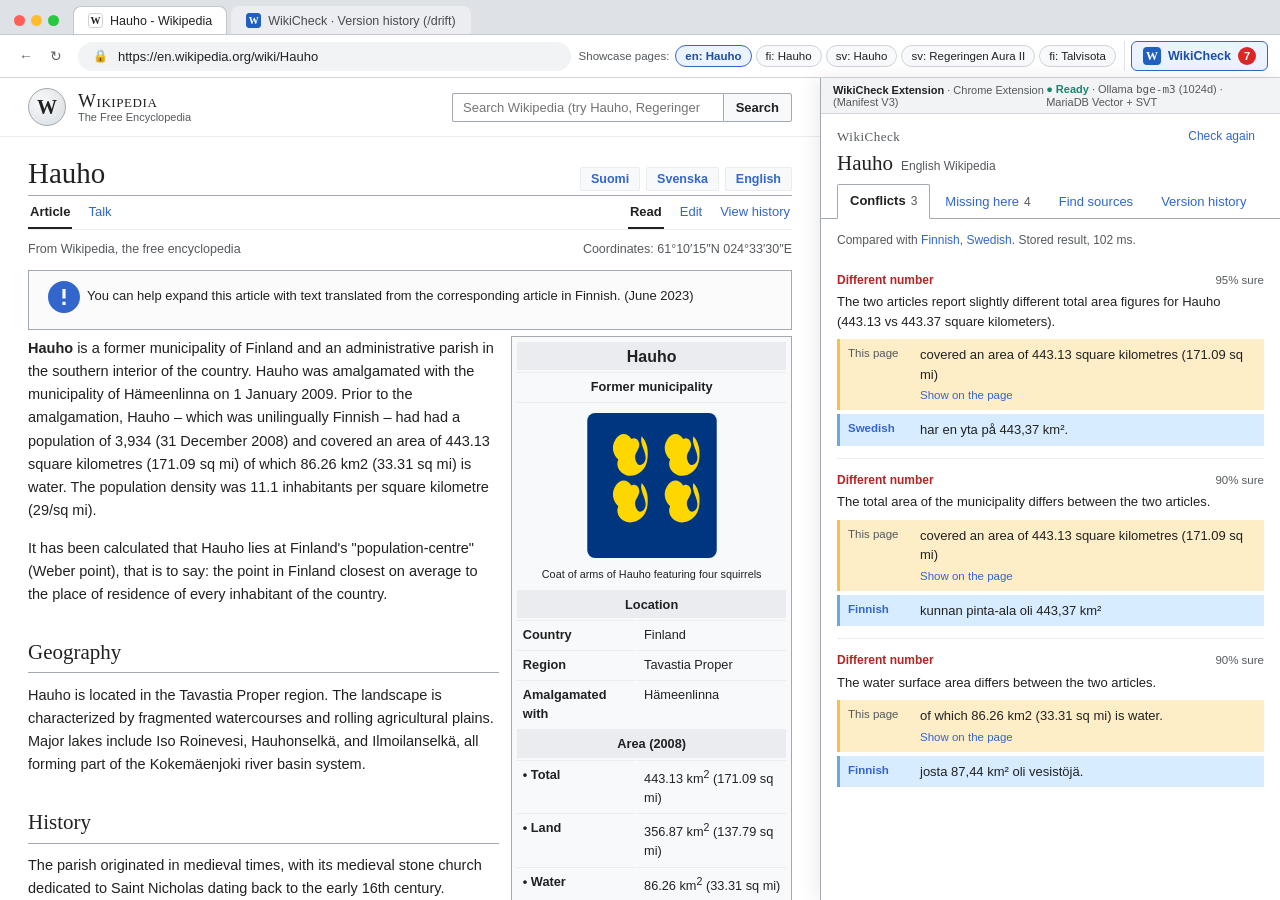
==== index.html @ b53b030d "Add interactive GitHub-hosted Wikipedia + WikiCheck extension demo for Hauho" ====
<!doctype html>
<html lang="en">
<head>
  <meta charset="utf-8">
  <meta name="viewport" content="width=device-width, initial-scale=1">
  <title>Hauho - Wikipedia (with WikiCheck Extension Demo)</title>
  <style>
    :root {
      --paper: #ffffff;
      --wash: #f8f9fa;
      --ink: #202122;
      --muted: #54595d;
      --rule: #a2a9b1;
      --soft: #eaecf0;
      --link: #3366cc;
      --this: #feeec8;
      --this-edge: #f0c14b;
      --other: #d8ecff;
      --other-edge: #6fa8dc;
      --alert: #b32424;
      --good: #14866d;
      --fact: #1f5fbf;
      --attr: #9dc3ea;
      --disp: #f4a35f;
      --deny: #d1490f;
      --serif: "Linux Libertine", "Libertinus Serif", Georgia, "Times New Roman", serif;
      --sans: -apple-system, BlinkMacSystemFont, "Segoe UI", Roboto, "Helvetica Neue", Arial, sans-serif;
    }

    * { box-sizing: border-box; }
    html, body {
      margin: 0;
      padding: 0;
      height: 100%;
      overflow: hidden;
      font-family: var(--sans);
      color: var(--ink);
      background: #dee1e6;
    }
    [hidden] { display: none !important; }

    /* ---- Simulated Chrome Browser Frame ---- */
    .browser-shell {
      display: flex;
      flex-direction: column;
      height: 100vh;
      width: 100vw;
    }

    .browser-tabs {
      display: flex;
      align-items: flex-end;
      gap: 4px;
      padding: 6px 12px 0;
      background: #dee1e6;
      border-bottom: 1px solid #c4c7cc;
      user-select: none;
      flex: none;
    }

    .window-dots {
      display: flex;
      gap: 6px;
      align-items: center;
      padding: 0 10px 8px 2px;
    }
    .window-dots span {
      width: 11px;
      height: 11px;
      border-radius: 50%;
      display: inline-block;
    }
    .dot-r { background: #ff5f57; }
    .dot-y { background: #febc2e; }
    .dot-g { background: #28c840; }

    .b-tab {
      display: inline-flex;
      align-items: center;
      gap: 7px;
      padding: 6px 14px;
      font-size: 12.5px;
      color: #474a4f;
      background: #ebedf0;
      border: 1px solid transparent;
      border-bottom: 0;
      border-radius: 8px 8px 0 0;
      cursor: pointer;
      max-width: 260px;
      white-space: nowrap;
      overflow: hidden;
      text-overflow: ellipsis;
    }
    .b-tab.active {
      background: #ffffff;
      color: #202122;
      font-weight: 500;
      border-color: #c4c7cc;
    }
    .b-tab .w-favicon {
      width: 15px;
      height: 15px;
      border-radius: 3px;
      background: #fff;
      border: 1px solid #d0d4d9;
      display: inline-flex;
      align-items: center;
      justify-content: center;
      font-family: var(--serif);
      font-weight: 700;
      font-size: 10px;
      flex: none;
    }

    .browser-bar {
      display: flex;
      align-items: center;
      gap: 8px;
      padding: 6px 12px;
      background: #ffffff;
      border-bottom: 1px solid #d0d4d9;
      flex: none;
      flex-wrap: wrap;
    }

    .nav-btns {
      display: flex;
      gap: 2px;
    }
    .nav-btn {
      width: 28px;
      height: 28px;
      border: 0;
      background: transparent;
      border-radius: 50%;
      color: #5f6368;
      display: inline-flex;
      align-items: center;
      justify-content: center;
      cursor: pointer;
      font-size: 14px;
    }
    .nav-btn:hover { background: #f1f3f4; }

    .omnibox {
      flex: 1 1 260px;
      min-width: 200px;
      display: flex;
      align-items: center;
      gap: 8px;
      background: #f1f3f4;
      border-radius: 999px;
      padding: 5px 14px;
      font-size: 13px;
      color: #202122;
      border: 1px solid transparent;
    }
    .omnibox:focus-within {
      background: #fff;
      border-color: #3366cc;
      box-shadow: 0 0 0 2px rgba(51, 102, 204, 0.15);
    }
    .lock-icon {
      color: #5f6368;
      font-size: 12px;
      flex: none;
    }
    .url-input {
      border: 0;
      background: transparent;
      width: 100%;
      font: inherit;
      color: inherit;
      outline: none;
    }

    .quick-demos {
      display: flex;
      align-items: center;
      gap: 4px;
      flex-wrap: wrap;
    }
    .quick-demos-label {
      font-size: 11.5px;
      color: #54595d;
      margin-right: 2px;
    }
    .demo-pill {
      padding: 4px 9px;
      font-size: 11.5px;
      border-radius: 999px;
      border: 1px solid #d0d4d9;
      background: #f8f9fa;
      color: #202122;
      cursor: pointer;
      transition: all 0.15s;
    }
    .demo-pill:hover {
      background: #eaecf0;
      border-color: #a2a9b1;
    }
    .demo-pill.active {
      background: #eaf3ff;
      border-color: #3366cc;
      color: #1f4da0;
      font-weight: 600;
    }

    .ext-toolbar {
      display: flex;
      align-items: center;
      gap: 6px;
      padding-left: 6px;
      border-left: 1px solid #e0e2e6;
    }
    .ext-btn {
      position: relative;
      display: inline-flex;
      align-items: center;
      gap: 7px;
      padding: 5px 11px;
      border-radius: 6px;
      border: 1px solid #c8ccd1;
      background: #f8f9fa;
      color: #202122;
      font-size: 12.5px;
      font-weight: 600;
      cursor: pointer;
      transition: all 0.15s;
    }
    .ext-btn:hover { background: #eaecf0; }
    .ext-btn.open {
      background: #eaf3ff;
      border-color: #3366cc;
      color: #1d4fa3;
    }
    .ext-icon-box {
      width: 18px;
      height: 18px;
      border-radius: 4px;
      background: #1f5fbf;
      color: #fff;
      font-family: var(--serif);
      font-size: 12px;
      font-weight: 700;
      display: inline-flex;
      align-items: center;
      justify-content: center;
    }
    .ext-badge {
      display: inline-flex;
      align-items: center;
      justify-content: center;
      min-width: 18px;
      height: 18px;
      padding: 0 5px;
      border-radius: 999px;
      font-size: 11px;
      font-weight: 700;
      color: #fff;
      background: #dc2626;
    }

    /* ---- Main Workspace: Wikipedia Left + WikiCheck Extension Right ---- */
    .workspace {
      flex: 1 1 auto;
      min-height: 0;
      display: flex;
      background: #ffffff;
      position: relative;
    }

    /* ---- Wikipedia Vector-2022 Pane ---- */
    .wiki-pane {
      flex: 1 1 auto;
      min-width: 0;
      height: 100%;
      overflow-y: auto;
      background: #ffffff;
      color: #202122;
      scroll-behavior: smooth;
    }

    .wiki-topbar {
      display: flex;
      align-items: center;
      justify-content: space-between;
      padding: 10px 28px;
      border-bottom: 1px solid #eaecf0;
      background: #ffffff;
      position: sticky;
      top: 0;
      z-index: 10;
    }
    .wiki-brand {
      display: flex;
      align-items: center;
      gap: 12px;
    }
    .wiki-globe {
      width: 38px;
      height: 38px;
      border-radius: 50%;
      background: radial-gradient(circle at 35% 35%, #f8f9fa, #d8dce0);
      border: 1px solid #a2a9b1;
      display: flex;
      align-items: center;
      justify-content: center;
      font-family: var(--serif);
      font-size: 20px;
      font-weight: 700;
      color: #202122;
    }
    .wiki-wordmark {
      font-family: var(--serif);
      font-size: 19px;
      letter-spacing: 0.03em;
      line-height: 1.1;
      font-variant: small-caps;
    }
    .wiki-tagline {
      font-size: 11px;
      color: #54595d;
      display: block;
      font-family: var(--sans);
      font-variant: normal;
      letter-spacing: 0;
    }
    .wiki-search-box {
      display: flex;
      max-width: 340px;
      width: 100%;
    }
    .wiki-search-box input {
      flex: 1;
      padding: 6px 10px;
      border: 1px solid #a2a9b1;
      border-right: 0;
      border-radius: 2px 0 0 2px;
      font-size: 13px;
    }
    .wiki-search-box button {
      padding: 6px 12px;
      border: 1px solid #a2a9b1;
      background: #f8f9fa;
      font-size: 13px;
      font-weight: 600;
      color: #202122;
      border-radius: 0 2px 2px 0;
      cursor: pointer;
    }

    .wiki-container {
      max-width: 1040px;
      margin: 0 auto;
      padding: 18px 28px 64px;
    }

    .wiki-title-row {
      display: flex;
      align-items: baseline;
      justify-content: space-between;
      border-bottom: 1px solid #a2a9b1;
      padding-bottom: 4px;
      gap: 12px;
    }
    .wiki-title-row h1 {
      margin: 0;
      font-family: var(--serif);
      font-size: 29px;
      font-weight: 400;
      line-height: 1.25;
    }
    .wiki-lang-switcher {
      display: inline-flex;
      align-items: center;
      gap: 6px;
      font-size: 13px;
    }
    .wiki-lang-btn {
      padding: 4px 10px;
      color: #3366cc;
      background: #f8f9fa;
      border: 1px solid #eaecf0;
      border-radius: 2px;
      cursor: pointer;
      font-weight: 600;
      font-size: 12.5px;
    }
    .wiki-lang-btn:hover {
      background: #eaf3ff;
      border-color: #3366cc;
    }

    .wiki-page-tabs {
      display: flex;
      justify-content: space-between;
      align-items: center;
      border-bottom: 1px solid #eaecf0;
      margin-bottom: 12px;
      font-size: 13px;
    }
    .wiki-tab-group {
      display: flex;
      gap: 14px;
    }
    .wiki-tab {
      padding: 8px 2px;
      color: #3366cc;
      background: none;
      border: 0;
      border-bottom: 2px solid transparent;
      cursor: pointer;
      font: inherit;
    }
    .wiki-tab:hover { text-decoration: underline; }
    .wiki-tab.active {
      color: #202122;
      border-bottom-color: #202122;
      font-weight: 600;
    }

    .wiki-site-sub {
      font-size: 12.5px;
      color: #54595d;
      margin-bottom: 14px;
      display: flex;
      justify-content: space-between;
      flex-wrap: wrap;
      gap: 8px;
    }

    /* Wikipedia Content Styling */
    .mw-body-content {
      font-size: 14.5px;
      line-height: 1.6;
      color: #202122;
    }
    .mw-body-content a {
      color: #3366cc;
      text-decoration: none;
    }
    .mw-body-content a:hover { text-decoration: underline; }
    .mw-body-content p {
      margin: 0.5em 0 1em;
    }
    .mw-body-content h2 {
      font-family: var(--serif);
      font-size: 21px;
      font-weight: 400;
      border-bottom: 1px solid #a2a9b1;
      padding-bottom: 3px;
      margin: 1.4em 0 0.5em;
      overflow: hidden;
    }
    .mw-body-content h3 {
      font-size: 16.5px;
      font-weight: 600;
      margin: 1.1em 0 0.4em;
    }
    .mw-editsection {
      font-family: var(--sans);
      font-size: 12px;
      font-weight: 400;
      color: #54595d;
      margin-left: 8px;
    }
    .reference {
      font-size: 11px;
      line-height: 1;
      vertical-align: super;
    }

    /* Expand banner */
    .ambox {
      margin: 0 0 16px;
      padding: 10px 14px;
      background: #f8f9fa;
      border: 1px solid #a2a9b1;
      border-left: 10px solid #3366cc;
      font-size: 13px;
      line-height: 1.45;
      display: flex;
      gap: 12px;
      align-items: flex-start;
    }
    .ambox-icon {
      font-size: 18px;
      color: #3366cc;
      font-weight: 700;
      flex: none;
      padding-top: 2px;
    }

    /* Infobox */
    .wiki-infobox {
      float: right;
      clear: right;
      width: 290px;
      margin: 0 0 16px 22px;
      background: #f8f9fa;
      border: 1px solid #a2a9b1;
      padding: 4px;
      font-size: 12.5px;
      line-height: 1.45;
    }
    @media (max-width: 1100px) {
      .wiki-infobox { float: none; width: 100%; max-width: 340px; margin: 0 0 16px 0; }
    }
    .wiki-infobox th, .wiki-infobox td {
      padding: 4px 6px;
      vertical-align: top;
      text-align: left;
      border-top: 1px solid #eaecf0;
    }
    .wiki-infobox .ib-title {
      text-align: center;
      font-size: 15px;
      font-weight: 700;
      background: #eaecf0;
      padding: 6px;
      border-top: 0;
    }
    .wiki-infobox .ib-sub {
      text-align: center;
      font-size: 12px;
      color: #54595d;
      background: #f0f2f5;
      padding: 3px 6px;
    }
    .wiki-infobox .ib-center {
      text-align: center;
      padding: 8px 6px;
    }
    .wiki-infobox .ib-section {
      background: #eaecf0;
      font-weight: 600;
      text-align: left;
    }

    /* Tables in articles (e.g., Regeringen Aura II) */
    .wikitable {
      border-collapse: collapse;
      margin: 1em 0;
      background: #f8f9fa;
      border: 1px solid #a2a9b1;
      font-size: 13.5px;
      width: 100%;
    }
    .wikitable th, .wikitable td {
      border: 1px solid #a2a9b1;
      padding: 6px 10px;
      text-align: left;
    }
    .wikitable th {
      background: #eaecf0;
      font-weight: 600;
    }

    /* Edit banner inside Wikipedia */
    .wiki-edit-banner {
      margin: 0 0 14px;
      padding: 12px 14px;
      background: #fef9e7;
      border: 1px solid #f0c14b;
      border-left: 4px solid #d97706;
      font-size: 13px;
      display: flex;
      align-items: center;
      justify-content: space-between;
      gap: 12px;
      flex-wrap: wrap;
    }
    .wiki-edit-actions {
      display: flex;
      gap: 8px;
      flex-wrap: wrap;
    }
    .wiki-btn {
      padding: 5px 11px;
      font-size: 12.5px;
      font-weight: 600;
      border-radius: 2px;
      border: 1px solid #a2a9b1;
      background: #fff;
      cursor: pointer;
    }
    .wiki-btn.primary {
      background: #3366cc;
      border-color: #3366cc;
      color: #fff;
    }
    .wiki-btn.primary:hover { background: #2a4b8d; }
    #mw-content-text[contenteditable="true"] {
      outline: 2px dashed #3366cc;
      outline-offset: 8px;
      background: #fffef9;
    }

    /* Highlight style from extension/content.js */
    .aikakone-hl {
      outline: 3px solid #dc2626 !important;
      background-color: #fef08a !important;
      border-radius: 4px;
      transition: background-color 0.3s ease;
    }

    /* ---- WikiCheck Extension Popup Sidebar (Exact styles from extension/styles.css) ---- */
    .extension-dock {
      width: 460px;
      flex: none;
      height: 100%;
      border-left: 1px solid var(--rule);
      background: var(--paper);
      display: flex;
      flex-direction: column;
      box-shadow: -4px 0 18px rgba(0, 0, 0, 0.08);
      z-index: 20;
    }
    @media (max-width: 900px) {
      .workspace { flex-direction: column; }
      .extension-dock { width: 100%; height: 52%; border-left: 0; border-top: 2px solid var(--rule); }
    }

    .ext-chrome-caption {
      display: flex;
      align-items: center;
      justify-content: space-between;
      padding: 5px 12px;
      background: #f1f3f4;
      border-bottom: 1px solid #d0d4d9;
      font-size: 11px;
      color: #54595d;
      flex: none;
    }
    .ext-chrome-caption strong { color: #202122; }

    .wikicheck-popup {
      flex: 1 1 auto;
      min-height: 0;
      display: flex;
      flex-direction: column;
      font: 13px/1.5 var(--sans);
      color: var(--ink);
      background: var(--paper);
    }
    .wikicheck-popup a { color: var(--link); text-decoration: none; }
    .wikicheck-popup a:hover { text-decoration: underline; }
    .wikicheck-popup button { font: inherit; cursor: pointer; }

    .wikicheck-popup header { padding: 10px 16px 0; border-bottom: 1px solid var(--rule); flex: none; }
    .wikicheck-popup .masthead { display: flex; align-items: center; justify-content: space-between; min-height: 22px; }
    .wikicheck-popup .wordmark { font: 400 13px/1 var(--serif); letter-spacing: .04em; color: var(--muted); }
    .wikicheck-popup .page-title {
      margin: 2px 0 8px; font: 400 21px/1.25 var(--serif); color: var(--ink);
      overflow: hidden; text-overflow: ellipsis; white-space: nowrap;
    }
    .wikicheck-popup .page-title .edition { font: 400 12px/1 var(--sans); color: var(--muted); margin-left: 8px; white-space: nowrap; }
    .wikicheck-popup .quiet-btn {
      padding: 2px 8px; font-size: 12px; color: var(--link);
      background: none; border: 1px solid transparent; border-radius: 2px;
    }
    .wikicheck-popup .quiet-btn:hover { text-decoration: underline; }

    .wikicheck-popup .modes { display: flex; gap: 2px; margin-bottom: -1px; }
    .wikicheck-popup .mode {
      padding: 6px 12px 7px; font-size: 13px; color: var(--link);
      background: none; border: 1px solid transparent; border-bottom: 0; border-radius: 2px 2px 0 0;
    }
    .wikicheck-popup .mode:not(.active):hover { text-decoration: underline; }
    .wikicheck-popup .mode.active {
      color: var(--ink); font-weight: 600; background: var(--paper); cursor: default;
      border-color: var(--rule); border-bottom: 1px solid var(--paper);
    }
    .wikicheck-popup .n { margin-left: 5px; font-size: 12px; font-weight: 400; color: var(--muted); }
    .wikicheck-popup .n:empty { display: none; }

    .wikicheck-popup .field-row { display: flex; }
    .wikicheck-popup .field-row input[type=text] {
      flex: 1; min-width: 0; padding: 6px 9px; font: inherit; color: inherit; background: var(--paper);
      border: 1px solid var(--rule); border-right: 0; border-radius: 2px 0 0 2px; outline: none;
    }
    .wikicheck-popup .field-row input[type=text]:focus,
    .wikicheck-popup textarea:focus,
    .wikicheck-popup input[type=date]:focus {
      border-color: var(--link); box-shadow: inset 0 0 0 1px var(--link);
    }
    .wikicheck-popup .field-row button, .wikicheck-popup .primary {
      padding: 6px 14px; font-weight: 600; color: #fff; background: var(--link);
      border: 1px solid var(--link); border-radius: 0 2px 2px 0;
    }
    .wikicheck-popup .primary { border-radius: 2px; }
    .wikicheck-popup .field-row button:hover, .wikicheck-popup .primary:hover { background: #2a4b8d; border-color: #2a4b8d; }
    #driftForm + #driftOut > .also:first-child, #driftForm + #driftOut > .state { margin-top: 10px; }

    .wikicheck-popup main { padding: 12px 16px 16px; overflow-y: auto; flex: 1 1 auto; min-height: 0; }

    .wikicheck-popup .state { padding: 22px 8px; color: var(--muted); text-align: center; }
    .wikicheck-popup .state strong { color: var(--ink); }
    .wikicheck-popup .state small { display: block; margin-top: 4px; }
    .wikicheck-popup .spinner {
      width: 20px; height: 20px; margin: 0 auto 10px;
      border: 2px solid var(--soft); border-top-color: var(--link);
      border-radius: 50%; animation: spin .8s linear infinite;
    }
    .wikicheck-popup .spinner.inline { display: inline-block; width: 11px; height: 11px; margin: 0 7px -1px 0; }
    @keyframes spin { to { transform: rotate(360deg); } }

    .wikicheck-popup .also { margin: 0 0 10px; font-size: 12px; color: var(--muted); }
    .wikicheck-popup .section-label { margin: 16px 0 2px; font: 400 15px/1.3 var(--serif); border-bottom: 1px solid var(--soft); padding-bottom: 2px; }

    .wikicheck-popup .item { padding: 12px 0; border-bottom: 1px solid var(--soft); }
    .wikicheck-popup .item:last-child { border-bottom: 0; }
    .wikicheck-popup .item-head { display: flex; align-items: baseline; justify-content: space-between; gap: 10px; margin-bottom: 3px; }
    .wikicheck-popup .kind { font-size: 12px; font-weight: 600; color: var(--alert); }
    .wikicheck-popup .kind.gap { color: #8a5a00; }
    .wikicheck-popup .kind.calm { color: var(--muted); }
    .wikicheck-popup .aside { font-size: 11.5px; color: var(--muted); white-space: nowrap; }
    .wikicheck-popup .expl { margin: 0 0 8px; }

    .wikicheck-popup .side {
      display: grid; grid-template-columns: 62px 1fr; gap: 0 10px; align-items: start;
      padding: 6px 8px; border-left: 3px solid; margin-top: 4px;
    }
    .wikicheck-popup .side.this { background: var(--this); border-color: var(--this-edge); }
    .wikicheck-popup .side.other { background: var(--other); border-color: var(--other-edge); }
    .wikicheck-popup .side-label { font-size: 11.5px; color: var(--muted); line-height: 1.4; }
    .wikicheck-popup .side-label a { font-weight: 600; }
    .wikicheck-popup .quote { font: 400 13px/1.5 var(--sans); overflow-wrap: anywhere; }
    .wikicheck-popup .cell + .cell::before { content: ""; display: inline-block; height: .9em; margin: 0 7px -1px; border-left: 1px solid var(--rule); }
    .wikicheck-popup .find {
      display: block; margin-top: 3px; padding: 0; font-size: 11.5px; color: var(--link);
      background: none; border: 0; text-align: left;
    }
    .wikicheck-popup .find:hover { text-decoration: underline; }

    .wikicheck-popup details { margin-top: 8px; font-size: 12px; }
    .wikicheck-popup summary { cursor: pointer; color: var(--link); }
    .wikicheck-popup summary:hover { text-decoration: underline; }
    .wikicheck-popup .para {
      margin-top: 6px; padding: 6px 10px; border-left: 3px solid var(--soft);
      font: 400 13px/1.55 var(--sans); white-space: pre-wrap; overflow-wrap: anywhere;
    }
    .wikicheck-popup .demo-links { margin-top: 12px; display: flex; flex-direction: column; gap: 6px; text-align: left; }
    .wikicheck-popup .demo-links a { padding: 7px 10px; border: 1px solid var(--soft); background: var(--wash); border-radius: 2px; }
    .wikicheck-popup .demo-links a:hover { background: var(--soft); }

    .wikicheck-popup .ask-form textarea {
      display: block; width: 100%; padding: 7px 9px; font: inherit; color: inherit; resize: vertical;
      border: 1px solid var(--rule); border-radius: 2px; outline: none;
    }
    .wikicheck-popup .ask-row { display: flex; justify-content: space-between; align-items: center; margin-top: 8px; font-size: 12px; color: var(--muted); }
    .wikicheck-popup .ask-row input[type=date] { margin-left: 6px; padding: 3px 5px; font: inherit; color: var(--ink); border: 1px solid var(--rule); border-radius: 2px; outline: none; }
    .wikicheck-popup .answer { margin: 14px 0 4px; font: 400 14.5px/1.6 var(--sans); }
    .wikicheck-popup .cite { font: 400 11px/0 var(--sans); vertical-align: super; }
    .wikicheck-popup .source-n { color: var(--muted); margin-right: 4px; }

    .wikicheck-popup .summary { margin: 12px 0 2px; font: 400 14px/1.6 var(--sans); }
    .wikicheck-popup .run-status { margin: 12px 0 4px; color: var(--muted); }
    .wikicheck-popup .run-status strong { color: var(--ink); }
    .wikicheck-popup .timeline, .drift-full-view .timeline { margin: 6px 0 0; padding: 0; list-style: none; border-left: 2px solid var(--soft); }
    .wikicheck-popup .timeline li, .drift-full-view .timeline li { position: relative; padding: 9px 0 9px 14px; }
    .wikicheck-popup .timeline li::before, .drift-full-view .timeline li::before {
      content: ""; position: absolute; left: -6px; top: 15px; width: 8px; height: 8px;
      border-radius: 50%; background: var(--paper); border: 2px solid var(--rule);
    }
    .wikicheck-popup .when, .drift-full-view .when { font-size: 11.5px; color: var(--muted); }
    .wikicheck-popup .claim, .drift-full-view .claim { font-weight: 600; }
    .wikicheck-popup .move, .drift-full-view .move { display: block; }
    .stance { padding: 0 4px; border-radius: 2px; white-space: nowrap; }
    .st-fact { background: #1f5fbf; color: #fff; }
    .st-attr { background: #9dc3ea; color: #202122; }
    .st-none { background: transparent; color: #54595d; box-shadow: inset 0 0 0 1px #a2a9b1; }
    .st-disp { background: #f4a35f; color: #202122; }
    .st-deny { background: #d1490f; color: #fff; }
    .wikicheck-popup .edit-note, .drift-full-view .edit-note { display: block; margin-top: 2px; font-size: 12px; color: var(--muted); }

    /* ---- Full /drift Timeline View (Tab 2) ---- */
    .drift-full-view {
      flex: 1 1 auto;
      min-width: 0;
      height: 100%;
      overflow-y: auto;
      background: #fff;
      padding: 20px 32px 60px;
    }
    .drift-wrap { max-width: 1180px; margin: 0 auto; }
    .drift-full-view h1 { font: 400 28px/1.2 var(--serif); margin: 4px 0 6px; }
    .drift-full-view h2 { font: 400 18px/1.3 var(--serif); border-bottom: 1px solid var(--soft); padding-bottom: 3px; margin: 22px 0 8px; }
    .drift-grid { display: grid; grid-template-columns: minmax(0, 1fr) 340px; gap: 28px; align-items: start; margin-top: 14px; }
    @media (max-width: 960px) { .drift-grid { grid-template-columns: 1fr; } }
    .drift-panel { position: sticky; top: 16px; padding-left: 18px; border-left: 1px solid var(--soft); font-size: 13.5px; }
    .drift-panel .quote { margin: 6px 0; padding: 6px 10px; border-left: 3px solid var(--soft); }
    .drift-panel .quote.del { background: var(--this); border-color: var(--this-edge); }
    .drift-panel .quote.add { background: var(--other); border-color: var(--other-edge); }
    .drift-legend { display: flex; gap: 6px 16px; flex-wrap: wrap; font-size: 12.5px; color: var(--muted); margin: 8px 0 0; }
    .drift-legend i { display: inline-block; width: 18px; height: 10px; margin-right: 5px; vertical-align: -1px; border: 1px solid var(--rule); }
  </style>
</head>
<body>
  <div class="browser-shell">
    <!-- Simulated Browser Tabs -->
    <div class="browser-tabs">
      <div class="window-dots" aria-hidden="true">
        <span class="dot-r"></span><span class="dot-y"></span><span class="dot-g"></span>
      </div>
      <button class="b-tab active" id="tabWiki" type="button">
        <span class="w-favicon">W</span>
        <span id="browserTabTitle">Hauho - Wikipedia</span>
      </button>
      <button class="b-tab" id="tabDriftFull" type="button">
        <span class="w-favicon" style="background:#1f5fbf;color:#fff;border-color:#1f5fbf;">W</span>
        <span>WikiCheck · Version history (/drift)</span>
      </button>
    </div>

    <!-- Simulated Browser Omnibox & Extension Toolbar -->
    <div class="browser-bar">
      <div class="nav-btns">
        <button class="nav-btn" id="btnBack" title="Back" type="button">&#8592;</button>
        <button class="nav-btn" id="btnReload" title="Reload page" type="button">&#8635;</button>
      </div>
      <form class="omnibox" id="urlForm">
        <span class="lock-icon" title="HTTPS">&#128274;</span>
        <input class="url-input" id="urlInput" type="text" value="https://en.wikipedia.org/wiki/Hauho" aria-label="Address bar">
      </form>
      <div class="quick-demos" id="quickDemos">
        <span class="quick-demos-label">Showcase pages:</span>
        <button type="button" class="demo-pill active" data-key="en:Hauho">en: Hauho</button>
        <button type="button" class="demo-pill" data-key="fi:Hauho">fi: Hauho</button>
        <button type="button" class="demo-pill" data-key="sv:Hauho">sv: Hauho</button>
        <button type="button" class="demo-pill" data-key="sv:Regeringen_Aura_II">sv: Regeringen Aura II</button>
        <button type="button" class="demo-pill" data-key="fi:Talvisota">fi: Talvisota</button>
      </div>
      <div class="ext-toolbar">
        <button type="button" class="ext-btn open" id="extToggleBtn" title="Toggle WikiCheck Chrome Extension Popup">
          <span class="ext-icon-box">W</span>
          <span>WikiCheck</span>
          <span class="ext-badge" id="extBadge">7</span>
        </button>
      </div>
    </div>

    <!-- Main Workspace: Wikipedia Page + WikiCheck Extension Popup -->
    <div class="workspace">
      <!-- Left: Wikipedia Page -->
      <div class="wiki-pane" id="wikiPane">
        <div class="wiki-topbar">
          <div class="wiki-brand">
            <div class="wiki-globe">W</div>
            <div>
              <span class="wiki-wordmark">Wikipedia</span>
              <span class="wiki-tagline" id="wikiTagline">The Free Encyclopedia</span>
            </div>
          </div>
          <form class="wiki-search-box" id="wikiSearchForm">
            <input type="search" id="wikiSearchInput" placeholder="Search Wikipedia (try Hauho, Regeringen Aura II, Talvisota)">
            <button type="submit">Search</button>
          </form>
        </div>

        <div class="wiki-container">
          <div class="wiki-title-row">
            <h1 id="firstHeading">Hauho</h1>
            <div class="wiki-lang-switcher" id="wikiLangSwitcher"></div>
          </div>

          <div class="wiki-page-tabs">
            <div class="wiki-tab-group">
              <button type="button" class="wiki-tab active">Article</button>
              <button type="button" class="wiki-tab" id="wikiTalkTab">Talk</button>
            </div>
            <div class="wiki-tab-group">
              <button type="button" class="wiki-tab active" id="wikiReadTab">Read</button>
              <button type="button" class="wiki-tab" id="wikiEditTab">Edit</button>
              <button type="button" class="wiki-tab" id="wikiHistoryTab">View history</button>
            </div>
          </div>

          <div class="wiki-site-sub">
            <span id="siteSub">From Wikipedia, the free encyclopedia</span>
            <span>Coordinates: 61°10′15″N 024°33′30″E</span>
          </div>

          <div class="wiki-edit-banner" id="wikiEditBanner" hidden>
            <div>
              <strong>Editing <span id="editArticleName">Hauho</span>:</strong>
              Edit the text directly below or apply the cross-language fix, then click <strong>Check again</strong> in WikiCheck to verify the fix!
            </div>
            <div class="wiki-edit-actions">
              <button type="button" class="wiki-btn primary" id="applyQuickFixBtn">Apply Finnish/Swedish area fix (443.37 km² &amp; 87.44 km²)</button>
              <button type="button" class="wiki-btn" id="resetArticleBtn">Reset original article</button>
              <button type="button" class="wiki-btn" id="doneEditBtn">Done editing</button>
            </div>
          </div>

          <div id="mw-content-text" class="mw-body-content"></div>
        </div>
      </div>

      <!-- Full-page /drift timeline view (when second browser tab is selected) -->
      <div class="drift-full-view" id="driftFullPane" hidden>
        <div class="drift-wrap">
          <div style="display:flex;justify-content:space-between;align-items:baseline;border-bottom:1px solid var(--rule);padding-bottom:10px;">
            <div>
              <div style="font:400 13px/1 var(--serif);letter-spacing:.04em;color:var(--muted);">WikiCheck</div>
              <h1 id="driftFullTitle">Version history · Hauho</h1>
              <p style="margin:0;color:var(--muted);font-size:13.5px;">How Wikipedia's position on key claims changed over the years, down to the exact edit (MariaDB System-Versioned Tables + Gemini Decisions API).</p>
            </div>
            <div style="display:flex;gap:8px;">
              <button type="button" class="wiki-btn" id="driftSwitchHauho">Trace: Hauho (14 changes)</button>
              <button type="button" class="wiki-btn" id="driftSwitchTalvisota">Trace: Talvisota / Finnish History (Recorded run)</button>
              <button type="button" class="wiki-btn primary" id="driftBackToWiki">Back to Wikipedia article</button>
            </div>
          </div>
          <div class="drift-grid">
            <section>
              <div id="driftFullSummary" style="margin:12px 0;font-size:15px;line-height:1.6;max-width:72ch;"></div>
              <h2>Position over time (Stance strips)</h2>
              <div id="driftFullStrips" style="overflow-x:auto;border-top:1px solid var(--soft);"></div>
              <div class="drift-legend">
                <span><i style="background:var(--fact)"></i>Stated as fact</span>
                <span><i style="background:var(--attr)"></i>Attributed or hedged</span>
                <span><i style="background:transparent"></i>Not addressed</span>
                <span><i style="background:var(--disp)"></i>Presented as disputed</span>
                <span><i style="background:var(--deny)"></i>Denied</span>
                <span>Click any dot or change below to inspect the exact Wikipedia diff.</span>
              </div>
              <h2>Changes of position</h2>
              <ol class="timeline" id="driftFullHeadlines"></ol>
            </section>
            <aside class="drift-panel">
              <h2 style="margin-top:0;">Evidence &amp; Diff</h2>
              <div id="driftFullProof">
                <p style="color:var(--muted);">Click a change or dot on the chart to inspect the exact edit, editor, timestamp, and removed/added passages.</p>
              </div>
            </aside>
          </div>
        </div>
      </div>

      <!-- Right: WikiCheck Chrome Extension Popup (exact extension/popup.html UI) -->
      <aside class="extension-dock" id="extensionDock">
        <div class="ext-chrome-caption">
          <span><strong>WikiCheck Extension</strong> · Chrome Extension (Manifest V3)</span>
          <span id="backendStatusBadge" title="Connects to local Ollama (127.0.0.1:11434) &amp; WikiCheck API (127.0.0.1:8020) when running, with embedded bge-m3 vectors + MariaDB cache for GitHub Pages">Ollama <code>bge-m3</code> · MariaDB Vector + SVT</span>
        </div>
        <div class="wikicheck-popup">
          <header>
            <div class="masthead">
              <span class="wordmark">WikiCheck</span>
              <button id="refreshBtn" class="quiet-btn" title="Compare this article with its other language editions again, ignoring the stored result">Check again</button>
            </div>
            <h1 id="pageTitle" class="page-title">Hauho<span class="edition">English Wikipedia</span></h1>
            <nav class="modes" id="modes" aria-label="Tools">
              <button class="mode active" data-mode="conflicts" title="Statements that contradict the other language editions">Conflicts<span class="n" id="nConflicts">3</span></button>
              <button class="mode" data-mode="gaps" title="Important content the other language editions have and this page lacks">Missing here<span class="n" id="nGaps">4</span></button>
              <button class="mode" data-mode="ask" title="Ask a question and get cited Wikipedia sources, neutrality checks, and conflicting passages">Find sources</button>
              <button class="mode" data-mode="drift" title="Track how an article's claims changed across versions and edits">Version history</button>
            </nav>
          </header>

          <main>
            <div id="content">
              <div class="state">Loading…</div>
            </div>
          </main>
        </div>
      </aside>
    </div>
  </div>
  <script>
// Wikipedia articles mock dictionary for offline verification and extension demo
window.WIKI_ARTICLES = {
  "en:Hauho": {
    "lang": "en",
    "title": "Hauho",
    "slug": "Hauho",
    "url": "https://en.wikipedia.org/wiki/Hauho",
    "editionLabel": "From Wikipedia, the free encyclopedia",
    "langCount": "19 languages",
    "siblings": [
      {
        "lang": "fi",
        "label": "Suomi",
        "key": "fi:Hauho",
        "url": "https://fi.wikipedia.org/wiki/Hauho"
      },
      {
        "lang": "sv",
        "label": "Svenska",
        "key": "sv:Hauho",
        "url": "https://sv.wikipedia.org/wiki/Hauho"
      },
      {
        "lang": "en",
        "label": "English",
        "key": "en:Hauho",
        "url": "https://en.wikipedia.org/wiki/Hauho"
      }
    ],
    "html": "<div id=\"mw-content-text\" class=\"mw-body-content\">\n  <div class=\"mw-parser-output\">\n    <div role=\"note\" class=\"ambox ambox-notice metadata\" style=\"border-left: 10px solid #36c; background-color: #fbfbfb; padding: 0.5em 1em; margin: 0.5em 0; border: 1px solid #a2a9b1;\">\n      <table style=\"width: 100%; background: transparent;\">\n        <tbody>\n          <tr>\n            <td style=\"width: 40px; text-align: center; vertical-align: middle;\">\n              <svg xmlns=\"http://www.w3.org/2000/svg\" width=\"32\" height=\"32\" viewBox=\"0 0 20 20\"><path fill=\"#36c\" d=\"M10 0C4.48 0 0 4.48 0 10s4.48 10 10 10 10-4.48 10-10S15.52 0 10 0zm1 15H9v-2h2v2zm0-4H9V5h2v6z\"/></svg>\n            </td>\n            <td>\n              <p>You can help expand this article with text translated from the corresponding article in Finnish. (June 2023)</p>\n            </td>\n          </tr>\n        </tbody>\n      </table>\n    </div>\n\n    <table class=\"infobox wiki-infobox ib-settlement\" style=\"float: right; margin: 0 0 1em 1em; border: 1px solid #a2a9b1; padding: 0.2em; background-color: #f8f9fa; font-size: 88%; width: 22em; line-height: 1.5em;\">\n      <tbody>\n        <tr>\n          <th colspan=\"2\" class=\"infobox-above\" style=\"text-align: center; font-size: 125%; font-weight: bold; background-color: #eaecf0;\">Hauho</th>\n        </tr>\n        <tr>\n          <td colspan=\"2\" class=\"infobox-subheader\" style=\"text-align: center; font-weight: bold;\">Former municipality</td>\n        </tr>\n        <tr>\n          <td colspan=\"2\" class=\"infobox-image\" style=\"text-align: center;\">\n            <svg xmlns=\"http://www.w3.org/2000/svg\" viewBox=\"0 0 500 560\" width=\"130\" height=\"145\" style=\"margin: 0.5em auto; display: block;\">\n              <rect width=\"500\" height=\"560\" rx=\"30\" fill=\"#003580\"/>\n              <!-- Coat of Arms with 4 squirrels -->\n              <g fill=\"#ffd700\">\n                <!-- Squirrel 1 (top-left) -->\n                <path d=\"M 120 180 C 100 160 90 130 110 100 C 130 70 160 80 170 100 C 190 90 205 110 200 130 C 195 150 175 160 190 190 C 200 210 220 200 225 180 C 230 150 200 120 210 90 C 230 110 240 150 230 190 C 220 230 180 250 150 240 C 120 230 110 200 120 180 Z\"/>\n                <!-- Squirrel 2 (top-right) -->\n                <path d=\"M 320 180 C 300 160 290 130 310 100 C 330 70 360 80 370 100 C 390 90 405 110 400 130 C 395 150 375 160 390 190 C 400 210 420 200 425 180 C 430 150 400 120 410 90 C 430 110 440 150 430 190 C 420 230 380 250 350 240 C 320 230 310 200 320 180 Z\"/>\n                <!-- Squirrel 3 (bottom-left) -->\n                <path d=\"M 120 360 C 100 340 90 310 110 280 C 130 250 160 260 170 280 C 190 270 205 290 200 310 C 195 330 175 340 190 370 C 200 390 220 380 225 360 C 230 330 200 300 210 270 C 230 290 240 330 230 370 C 220 410 180 430 150 420 C 120 410 110 380 120 360 Z\"/>\n                <!-- Squirrel 4 (bottom-right) -->\n                <path d=\"M 320 360 C 300 340 290 310 310 280 C 330 250 360 260 370 280 C 390 270 405 290 400 310 C 395 330 375 340 390 370 C 400 390 420 380 425 360 C 430 330 400 300 410 270 C 430 290 440 330 430 370 C 420 410 380 430 350 420 C 320 410 310 380 320 360 Z\"/>\n              </g>\n            </svg>\n            <div style=\"font-size: 85%;\">Coat of arms of Hauho featuring four squirrels</div>\n          </td>\n        </tr>\n        <tr>\n          <th colspan=\"2\" class=\"infobox-header\" style=\"text-align: center; background-color: #eaecf0;\">Location</th>\n        </tr>\n        <tr>\n          <th scope=\"row\">Country</th>\n          <td>Finland</td>\n        </tr>\n        <tr>\n          <th scope=\"row\">Region</th>\n          <td>Tavastia Proper</td>\n        </tr>\n        <tr>\n          <th scope=\"row\">Amalgamated with</th>\n          <td>Hämeenlinna</td>\n        </tr>\n        <tr>\n          <th colspan=\"2\" class=\"infobox-header\" style=\"text-align: center; background-color: #eaecf0;\">Area (2008)</th>\n        </tr>\n        <tr>\n          <th scope=\"row\">• Total</th>\n          <td>443.13 km<sup>2</sup> (171.09 sq mi)</td>\n        </tr>\n        <tr>\n          <th scope=\"row\">• Land</th>\n          <td>356.87 km<sup>2</sup> (137.79 sq mi)</td>\n        </tr>\n        <tr>\n          <th scope=\"row\">• Water</th>\n          <td>86.26 km<sup>2</sup> (33.31 sq mi)</td>\n        </tr>\n        <tr>\n          <th colspan=\"2\" class=\"infobox-header\" style=\"text-align: center; background-color: #eaecf0;\">Population (31 December 2008)</th>\n        </tr>\n        <tr>\n          <th scope=\"row\">• Total</th>\n          <td>3,934</td>\n        </tr>\n        <tr>\n          <th scope=\"row\">• Density</th>\n          <td>11.1/km<sup>2</sup> (29/sq mi)</td>\n        </tr>\n      </tbody>\n    </table>\n\n    <p><b>Hauho</b> is a former municipality of Finland and an administrative parish in the southern interior of the country. Hauho was amalgamated with the municipality of Hämeenlinna on 1 January 2009. Prior to the amalgamation, Hauho – which was unilingually Finnish – had had a population of 3,934 (31 December 2008) and covered an area of 443.13 square kilometres (171.09 sq mi) of which 86.26 km2 (33.31 sq mi) is water. The population density was 11.1 inhabitants per square kilometre (29/sq mi).</p>\n\n    <p>It has been calculated that Hauho lies at Finland's \"population-centre\" (Weber point), that is to say: the point in Finland closest on average to the place of residence of every inhabitant of the country.</p>\n\n    <h2><span class=\"mw-headline\" id=\"Geography\">Geography</span></h2>\n    <p>Hauho is located in the Tavastia Proper region. The landscape is characterized by fragmented watercourses and rolling agricultural plains. Major lakes include Iso Roinevesi, Hauhonselkä, and Ilmoilanselkä, all forming part of the Kokemäenjoki river basin system.</p>\n\n    <h2><span class=\"mw-headline\" id=\"History\">History</span></h2>\n    <p>The parish originated in medieval times, with its medieval stone church dedicated to Saint Nicholas dating back to the early 16th century. Historically, Hauho was an important regional centre in Tavastia, notable for manor houses and trade routes along its connected waterways. In 2009, it was consolidated into Hämeenlinna together with Kalvola, Lammi, Tuulos and Renko.</p>\n\n    <h2><span class=\"mw-headline\" id=\"Villages\">Villages</span></h2>\n    <p>Historic villages of Hauho include:</p>\n    <ul>\n      <li>Alvettula</li>\n      <li>Eteläinen</li>\n      <li>Hauhon kirkonkylä</li>\n      <li>Ilmoila</li>\n      <li>Kokkila</li>\n      <li>Mustila</li>\n      <li>Porras</li>\n    </ul>\n\n    <h2><span class=\"mw-headline\" id=\"Notable_people\">Notable people</span></h2>\n    <ul>\n      <li>Johan Hampus Furuhjelm (1821–1892), vice-admiral and governor of Russian America, associated with Hovinkartano manor</li>\n      <li>Martti Skytte (c. 1480–1550), Bishop of Turku, born in Hauho</li>\n      <li>Axel Fredrik Charpentier (1865–1949), Chancellor of Justice, of Hahkiala manor</li>\n    </ul>\n\n    <h2><span class=\"mw-headline\" id=\"References\">References</span></h2>\n    <div class=\"reflist\" style=\"font-size: 90%;\">\n      <ol class=\"references\">\n        <li id=\"cite_note-area-1\"><span class=\"mw-cite-backlink\"><b>^</b></span> <span class=\"reference-text\">Maanmittauslaitos: Suomen pinta-ala kunnittain 1.1.2008.</span></li>\n        <li id=\"cite_note-pop-2\"><span class=\"mw-cite-backlink\"><b>^</b></span> <span class=\"reference-text\">Väestörekisterikeskus: Kuntien asukasluvut aakkosjärjestyksessä 31.12.2008.</span></li>\n        <li id=\"cite_note-weber-3\"><span class=\"mw-cite-backlink\"><b>^</b></span> <span class=\"reference-text\">Tilastokeskus: Suomen väestöllinen keskipiste (Weberin piste).</span></li>\n      </ol>\n    </div>\n  </div>\n</div>",
    "historyHtml": "\n    <div id=\"mw-history-content\">\n      <h1 id=\"firstHeading\" class=\"firstHeading\">Hauho: Revision history</h1>\n      <p>View logs for this page: <a href=\"#logs\">Filter revisions</a></p>\n      <section id=\"pagehistory\">\n        <ul class=\"mw-contributions-list\">\n          \n        <li class=\"mw-history-line\">\n          <span class=\"mw-history-histlinks\">(<a href=\"#diff\" class=\"mw-history-undo\">cur</a> | <a href=\"#prev\">prev</a>)</span>\n          <input type=\"radio\" value=\"1162391001\" name=\"oldid\">\n          <input type=\"radio\" value=\"1162391001\" name=\"diff\">\n          <a href=\"#view\" class=\"mw-changeslist-date\">14 June 2023</a>\n          <span class=\"history-user\"><a href=\"#user\">FinnishHistorian</a></span>\n          <span class=\"mw-changeslist-separator\">. .</span>\n          <span class=\"history-size\">(7421 bytes)</span>\n          <span class=\"mw-changeslist-separator\">. .</span>\n          <span class=\"comment\">(added translation expansion template and population stats)</span>\n        </li>\n        \n        <li class=\"mw-history-line\">\n          <span class=\"mw-history-histlinks\">(<a href=\"#diff\" class=\"mw-history-undo\">cur</a> | <a href=\"#prev\">prev</a>)</span>\n          <input type=\"radio\" value=\"1089201923\" name=\"oldid\">\n          <input type=\"radio\" value=\"1089201923\" name=\"diff\">\n          <a href=\"#view\" class=\"mw-changeslist-date\">22 May 2022</a>\n          <span class=\"history-user\"><a href=\"#user\">GeogBot</a></span>\n          <span class=\"mw-changeslist-separator\">. .</span>\n          <span class=\"history-size\">(6890 bytes)</span>\n          <span class=\"mw-changeslist-separator\">. .</span>\n          <span class=\"comment\">(updating municipality figures)</span>\n        </li>\n        \n        <li class=\"mw-history-line\">\n          <span class=\"mw-history-histlinks\">(<a href=\"#diff\" class=\"mw-history-undo\">cur</a> | <a href=\"#prev\">prev</a>)</span>\n          <input type=\"radio\" value=\"951029384\" name=\"oldid\">\n          <input type=\"radio\" value=\"951029384\" name=\"diff\">\n          <a href=\"#view\" class=\"mw-changeslist-date\">15 April 2020</a>\n          <span class=\"history-user\"><a href=\"#user\">TavastiaEditor</a></span>\n          <span class=\"mw-changeslist-separator\">. .</span>\n          <span class=\"history-size\">(6412 bytes)</span>\n          <span class=\"mw-changeslist-separator\">. .</span>\n          <span class=\"comment\">(expand geography and notable residents)</span>\n        </li>\n        \n        <li class=\"mw-history-line\">\n          <span class=\"mw-history-histlinks\">(<a href=\"#diff\" class=\"mw-history-undo\">cur</a> | <a href=\"#prev\">prev</a>)</span>\n          <input type=\"radio\" value=\"261890123\" name=\"oldid\">\n          <input type=\"radio\" value=\"261890123\" name=\"diff\">\n          <a href=\"#view\" class=\"mw-changeslist-date\">1 January 2009</a>\n          <span class=\"history-user\"><a href=\"#user\">WikiAdmin</a></span>\n          <span class=\"mw-changeslist-separator\">. .</span>\n          <span class=\"history-size\">(4820 bytes)</span>\n          <span class=\"mw-changeslist-separator\">. .</span>\n          <span class=\"comment\">(amalgamation into Hämeenlinna noted)</span>\n        </li>\n        \n        </ul>\n      </section>\n    </div>\n    "
  },
  "fi:Hauho": {
    "lang": "fi",
    "title": "Hauho",
    "slug": "Hauho",
    "url": "https://fi.wikipedia.org/wiki/Hauho",
    "editionLabel": "Vapaasta tietosanakirjasta Wikipediasta",
    "langCount": "19 kieltä",
    "siblings": [
      {
        "lang": "fi",
        "label": "Suomi",
        "key": "fi:Hauho",
        "url": "https://fi.wikipedia.org/wiki/Hauho"
      },
      {
        "lang": "sv",
        "label": "Svenska",
        "key": "sv:Hauho",
        "url": "https://sv.wikipedia.org/wiki/Hauho"
      },
      {
        "lang": "en",
        "label": "English",
        "key": "en:Hauho",
        "url": "https://en.wikipedia.org/wiki/Hauho"
      }
    ],
    "html": "<div id=\"mw-content-text\" class=\"mw-body-content\">\n  <div class=\"mw-parser-output\">\n    <table class=\"infobox wiki-infobox\" style=\"float: right; margin: 0 0 1em 1em; border: 1px solid #a2a9b1; padding: 0.2em; background-color: #f8f9fa; font-size: 88%; width: 22em; line-height: 1.5em;\">\n      <tbody>\n        <tr>\n          <th colspan=\"2\" class=\"infobox-above\" style=\"text-align: center; font-size: 125%; font-weight: bold; background-color: #eaecf0;\">Hauho</th>\n        </tr>\n        <tr>\n          <td colspan=\"2\" class=\"infobox-subheader\" style=\"text-align: center; font-weight: bold;\">Entinen Suomen kunta</td>\n        </tr>\n        <tr>\n          <th colspan=\"2\" class=\"infobox-header\" style=\"text-align: center; background-color: #eaecf0;\">Kuntatiedot (31.12.2008)</th>\n        </tr>\n        <tr>\n          <th scope=\"row\">Maakunta</th>\n          <td>Kanta-Häme</td>\n        </tr>\n        <tr>\n          <th scope=\"row\">Kuntaliitos</th>\n          <td>1.1.2009 (Hämeenlinna)</td>\n        </tr>\n        <tr>\n          <th scope=\"row\">Pinta-ala</th>\n          <td>443,37 km²</td>\n        </tr>\n        <tr>\n          <th scope=\"row\">• josta maata</th>\n          <td>355,93 km²</td>\n        </tr>\n        <tr>\n          <th scope=\"row\">• josta sisävettä</th>\n          <td>87,44 km²</td>\n        </tr>\n        <tr>\n          <th scope=\"row\">Väkiluku</th>\n          <td>3 934</td>\n        </tr>\n        <tr>\n          <th scope=\"row\">Väestötiheys</th>\n          <td>11,05 as./km²</td>\n        </tr>\n      </tbody>\n    </table>\n\n    <p><b>Hauho</b> on entinen Suomen kunta ja vuonna 2009 tehdyn kuntaliitoksen jälkeen osa Hämeenlinnaa. Ennen lakkauttamistaan kunta sijaitsi hallinnollisesti Kanta-Hämeen maakunnassa ja Etelä-Suomen läänissä. Hauhon naapurikunnat olivat Hattula, Hämeenlinna, Lammi, Luopioinen, Pälkäne ja Tuulos. Ennen kuntaliitosta kunnan pinta-ala oli 443,37 km², josta 87,44 km² oli vesistöjä. Asukkaita Hauholla oli lakkautushetkellä 3 934 henkeä.</p>\n\n    <h2><span class=\"mw-headline\" id=\"Historia\">Historia</span></h2>\n    <p>Varhaisimmat historialliset merkinnät Hauhosta ovat vuodelta 1329, jolloin kuningas Maunu Eerikinpoika määräsi kultakin suvulta maksettavan neljän turkisnahan kirkollisveron takavarikkoon, minkä johdosta paavi julisti hauholaiset pannaan maksamattoman veron tähden. Riita koski silloin Suomen piispalle Pentille maksettavaa palkkaa. Tästä tapauksesta muistuttavat Hauhon vaakunan neljä oravaa.</p>\n\n    <p>Pannan vuoksi alttarit ja kaikki pyhät kuvat peitettiin suruvaipoin. Messu luettiin hiljaisuudessa tai ei ollenkaan, sillä pappi saattoi lukea vain kirkon ovelta muutamia sanoja syntejään katuville kansalaisille. Lapsia ei kastettu, eikä ruumiita siunattu pyhään maahan. Poikkeuksen tekivät papit ja kerjäläiset sekä kahta vuotta nuoremmat lapset. Aviopuolisot vihittiin liittoon hautausmaalla. Asukkaita oli kielletty ajamasta partaansa ja leikkaamasta tukkaansa. Toisiaan ei myöskään saanut tervehtiä. Hauholaiset taipuivat lopulta ja piispa sai taas veronsa, sillä elämä oli kirkollisessa mielessä pannan aikana kurjaa.</p>\n\n    <p>Hauholla on ollut asutusta jo kivikaudella, mistä todistavat asuinpaikkalöydöt Eteläisissä ja Perkiössä. Alueen nykyinen asutus periytyy rautakaudelta 500-luvun tienoilta. Rautakautisia kalmistoja on muun muassa Ilmoilassa ja Alvettulassa. Hauhon alueella on myös vanhoja uhrikiviä ja Hyypiövuoren muinaislinna. Jo 1400-luvulla mainitaan useimpien Hauhon nykyisten kylien nimet.</p>\n\n    <h2><span class=\"mw-headline\" id=\"Maantiede\">Maantiede</span></h2>\n    <p>Hauhon maisemissa vuorottelevat rikkonaiset vesistöalueet ja niiden väliset loivapiirteiset viljelyalueet. Huomattavimmat järvet ovat Iso Roinevesi (suurin syvyys 73 metriä), Pyhäjärvi, Hauhonselkä ja Ilmoilanselkä, jotka kuuluvat Kokemäenjoen vesistön Hauhon reittiin. Miltei kaikkien suurien järvien korkeus merenpinnasta on 84 metriä. Maasto vesireitin ympärillä koostuu moreeniselänteistä ja harjujaksosta. Muutamat mäet kohoavat yli 150 metriin merenpinnasta. Järvien rannoilla ja laaksoissa on savea ja hiesua, kunnan eteläosassa myös turvemaita.</p>\n\n    <p>Hauhon korkein maastonkohta on Mustilan ja Sappeen välisen Isomäen huipulla (171 m mpy.). Ilmoilanselän länsipuolella sijaitseva Vermasvuori (152 m mpy.) on ollut tunnettu näköalapaikka. Harjumuodostumista huomattavin on kirkonkylän kautta kaakosta luoteeseen kulkeva harjujakso, joka muodostaa kuitenkin vain harvoja selväpiirteisiä selänteitä. Toinen suurehko harjumuodostuma, Palssarinkangas, sijaitsee Hauhonselän lounaispuolella Hattulan rajalla.</p>\n\n    <h2><span class=\"mw-headline\" id=\"Asutus_ja_kartanot\">Asutus ja kartanot</span></h2>\n    <p>Hauhon asutus on ryhmittynyt vesistöjä ympäröiville savi- ja hiesumaille. Kunnan väestökeskittymät ovat kirkonkylä, Eteläinen ja Alvettula. Hauholla on useita kartanoita, joita ovat esimerkiksi Hahkiala, Hovinkartano, Kyttälä ja Wuolteen kartano. Hahkialan kartanon omisti vuodesta 1651 Ranskasta kotoisin oleva Charpentier'n suku ja nykyään kartano on Fazer-suvun omistuksessa. Hovinkartano on kuulunut aikoinaan muun muassa Gripenbergin ja Furuhjelmin suvuille. Wuolteen kartano kuuluu Aminoff-suvulle. Piispa Martti Skytten kerrotaan olleen kotoisin Kyttälän kartanosta.</p>\n\n    <h2><span class=\"mw-headline\" id=\"Elinkeinot\">Elinkeinot</span></h2>\n    <p>Hauho on perinteisesti ollut maa- ja metsätalouspitäjä, ja näillä elinkeinoilla onkin edelleen suuri merkitys (23 % työpaikoista). Palvelujen osuus on 57 % ja jalostustoiminnan 17 % työpaikoista. Nykyisin Hauho on myös matkailupitäjä ja vapaa-ajan asuntoja on paljon järvien runsauden ansiosta.</p>\n\n    <h2><span class=\"mw-headline\" id=\"Lähteet\">Lähteet</span></h2>\n    <div class=\"reflist\" style=\"font-size: 90%;\">\n      <ol class=\"references\">\n        <li id=\"cite_note-1\"><span class=\"mw-cite-backlink\"><b>^</b></span> <span class=\"reference-text\">Maanmittauslaitos: Suomen pinta-ala kunnittain 1.1.2008.</span></li>\n        <li id=\"cite_note-2\"><span class=\"mw-cite-backlink\"><b>^</b></span> <span class=\"reference-text\">Hauhon historia I–II. Hauhon kunta, 1969.</span></li>\n      </ol>\n    </div>\n  </div>\n</div>",
    "historyHtml": "\n    <div id=\"mw-history-content\">\n      <h1 id=\"firstHeading\" class=\"firstHeading\">Hauho: Revision history</h1>\n      <p>View logs for this page: <a href=\"#logs\">Filter revisions</a></p>\n      <section id=\"pagehistory\">\n        <ul class=\"mw-contributions-list\">\n          \n        <li class=\"mw-history-line\">\n          <span class=\"mw-history-histlinks\">(<a href=\"#diff\" class=\"mw-history-undo\">cur</a> | <a href=\"#prev\">prev</a>)</span>\n          <input type=\"radio\" value=\"21884021\" name=\"oldid\">\n          <input type=\"radio\" value=\"21884021\" name=\"diff\">\n          <a href=\"#view\" class=\"mw-changeslist-date\">12. syyskuuta 2024</a>\n          <span class=\"history-user\"><a href=\"#user\">HämeenTietäjä</a></span>\n          <span class=\"mw-changeslist-separator\">. .</span>\n          <span class=\"history-size\">(12840 bytes)</span>\n          <span class=\"mw-changeslist-separator\">. .</span>\n          <span class=\"comment\">(laajennettu kartano- ja asutushistoriaa)</span>\n        </li>\n        \n        <li class=\"mw-history-line\">\n          <span class=\"mw-history-histlinks\">(<a href=\"#diff\" class=\"mw-history-undo\">cur</a> | <a href=\"#prev\">prev</a>)</span>\n          <input type=\"radio\" value=\"20458129\" name=\"oldid\">\n          <input type=\"radio\" value=\"20458129\" name=\"diff\">\n          <a href=\"#view\" class=\"mw-changeslist-date\">3. toukokuuta 2023</a>\n          <span class=\"history-user\"><a href=\"#user\">Kartanotutkija</a></span>\n          <span class=\"mw-changeslist-separator\">. .</span>\n          <span class=\"history-size\">(11420 bytes)</span>\n          <span class=\"mw-changeslist-separator\">. .</span>\n          <span class=\"comment\">(tarkistettu Hahkialan ja Hovinkartanon omistussuhteet)</span>\n        </li>\n        \n        <li class=\"mw-history-line\">\n          <span class=\"mw-history-histlinks\">(<a href=\"#diff\" class=\"mw-history-undo\">cur</a> | <a href=\"#prev\">prev</a>)</span>\n          <input type=\"radio\" value=\"18290123\" name=\"oldid\">\n          <input type=\"radio\" value=\"18290123\" name=\"diff\">\n          <a href=\"#view\" class=\"mw-changeslist-date\">19. helmikuuta 2021</a>\n          <span class=\"history-user\"><a href=\"#user\">GeografiFi</a></span>\n          <span class=\"mw-changeslist-separator\">. .</span>\n          <span class=\"history-size\">(9840 bytes)</span>\n          <span class=\"mw-changeslist-separator\">. .</span>\n          <span class=\"comment\">(lisätty korkeimmat kohdat Isomäki ja Vermasvuori)</span>\n        </li>\n        \n        <li class=\"mw-history-line\">\n          <span class=\"mw-history-histlinks\">(<a href=\"#diff\" class=\"mw-history-undo\">cur</a> | <a href=\"#prev\">prev</a>)</span>\n          <input type=\"radio\" value=\"10543219\" name=\"oldid\">\n          <input type=\"radio\" value=\"10543219\" name=\"diff\">\n          <a href=\"#view\" class=\"mw-changeslist-date\">1. tammikuuta 2009</a>\n          <span class=\"history-user\"><a href=\"#user\">KuntauudistusBot</a></span>\n          <span class=\"mw-changeslist-separator\">. .</span>\n          <span class=\"history-size\">(7120 bytes)</span>\n          <span class=\"mw-changeslist-separator\">. .</span>\n          <span class=\"comment\">(kuntaliitos Hämeenlinnaan)</span>\n        </li>\n        \n        </ul>\n      </section>\n    </div>\n    "
  },
  "sv:Hauho": {
    "lang": "sv",
    "title": "Hauho",
    "slug": "Hauho",
    "url": "https://sv.wikipedia.org/wiki/Hauho",
    "editionLabel": "Från Wikipedia",
    "langCount": "19 språk",
    "siblings": [
      {
        "lang": "fi",
        "label": "Suomi",
        "key": "fi:Hauho",
        "url": "https://fi.wikipedia.org/wiki/Hauho"
      },
      {
        "lang": "sv",
        "label": "Svenska",
        "key": "sv:Hauho",
        "url": "https://sv.wikipedia.org/wiki/Hauho"
      },
      {
        "lang": "en",
        "label": "English",
        "key": "en:Hauho",
        "url": "https://en.wikipedia.org/wiki/Hauho"
      }
    ],
    "html": "<div id=\"mw-content-text\" class=\"mw-body-content\">\n  <div class=\"mw-parser-output\">\n    <table class=\"infobox wiki-infobox\" style=\"float: right; margin: 0 0 1em 1em; border: 1px solid #a2a9b1; padding: 0.2em; background-color: #f8f9fa; font-size: 88%; width: 22em; line-height: 1.5em;\">\n      <tbody>\n        <tr>\n          <th colspan=\"2\" class=\"infobox-above\" style=\"text-align: center; font-size: 125%; font-weight: bold; background-color: #eaecf0;\">Hauho</th>\n        </tr>\n        <tr>\n          <td colspan=\"2\" class=\"infobox-subheader\" style=\"text-align: center; font-weight: bold;\">Före detta kommun i Finland</td>\n        </tr>\n        <tr>\n          <th colspan=\"2\" class=\"infobox-header\" style=\"text-align: center; background-color: #eaecf0;\">Kommunfakta</th>\n        </tr>\n        <tr>\n          <th scope=\"row\">Landskap</th>\n          <td>Egentliga Tavastland</td>\n        </tr>\n        <tr>\n          <th scope=\"row\">Sammanslagen med</th>\n          <td>Tavastehus (2009)</td>\n        </tr>\n        <tr>\n          <th scope=\"row\">Areal</th>\n          <td>443,37 km²</td>\n        </tr>\n        <tr>\n          <th scope=\"row\">Folkmängd (2008)</th>\n          <td>3 934</td>\n        </tr>\n      </tbody>\n    </table>\n\n    <p><b>Hauho</b> är en före detta kommun i landskapet Egentliga Tavastland i Finland. Hauho slogs den 1 januari 2009 samman med staden Tavastehus. Före sammanslagningen var Hauho en enspråkigt finsk kommun och har en yta på 443,37 km².</p>\n\n    <h2><span class=\"mw-headline\" id=\"Historia\">Historia</span></h2>\n    <p>Hauho kyrksockens ursprung torde med säkerhet kunna hänföras till mitten av 1200-talet. Socknen nämns första gången år 1329. Möjligen har Lampis varit ett kapell under Hauho men blev en självständig kyrksocken i slutet av 1300-talet. Tuulos kapell under Hauho bildades under andra hälften av 1400-talet och nämns första gången år 1478.</p>\n\n    <p>Hauho gråstenskyrka, helgad åt S:t Nikolaus, härstammar från omkring år 1500 och är belägen vid Hauhonselkä. Den medeltida kyrkan har bevarat flera träskulpturer och altarskåp från 1400- och 1500-talen.</p>\n\n    <h2><span class=\"mw-headline\" id=\"Geografi\">Geografi</span></h2>\n    <p>Området präglas av sjöar och åsar. De största sjöarna är Iso Roinevesi och Hauhonselkä. Hauho gränsade före sammanslagningen till Hattula, Tavastehus, Lampis, Luopiois, Pälkäne och Tuulos.</p>\n\n    <h2><span class=\"mw-headline\" id=\"Referenser\">Referenser</span></h2>\n    <div class=\"reflist\" style=\"font-size: 90%;\">\n      <ol class=\"references\">\n        <li id=\"cite_note-1\"><span class=\"mw-cite-backlink\"><b>^</b></span> <span class=\"reference-text\">Lantmäteriverket: Finlands areal kommunvis 1.1.2008.</span></li>\n        <li id=\"cite_note-2\"><span class=\"mw-cite-backlink\"><b>^</b></span> <span class=\"reference-text\">Palola, A.-P: <i>Yleiskatsaus Suomen keskiaikaisten seurakuntien perustamisajankohdista</i>, Turun historiallinen arkisto 52, 1997.</span></li>\n      </ol>\n    </div>\n  </div>\n</div>",
    "historyHtml": "\n    <div id=\"mw-history-content\">\n      <h1 id=\"firstHeading\" class=\"firstHeading\">Hauho: Revision history</h1>\n      <p>View logs for this page: <a href=\"#logs\">Filter revisions</a></p>\n      <section id=\"pagehistory\">\n        <ul class=\"mw-contributions-list\">\n          \n        <li class=\"mw-history-line\">\n          <span class=\"mw-history-histlinks\">(<a href=\"#diff\" class=\"mw-history-undo\">cur</a> | <a href=\"#prev\">prev</a>)</span>\n          <input type=\"radio\" value=\"48921045\" name=\"oldid\">\n          <input type=\"radio\" value=\"48921045\" name=\"diff\">\n          <a href=\"#view\" class=\"mw-changeslist-date\">18 oktober 2023</a>\n          <span class=\"history-user\"><a href=\"#user\">Tavastbo</a></span>\n          <span class=\"mw-changeslist-separator\">. .</span>\n          <span class=\"history-size\">(4510 bytes)</span>\n          <span class=\"mw-changeslist-separator\">. .</span>\n          <span class=\"comment\">(kompletterade sockenhistorik och referens till Palola)</span>\n        </li>\n        \n        <li class=\"mw-history-line\">\n          <span class=\"mw-history-histlinks\">(<a href=\"#diff\" class=\"mw-history-undo\">cur</a> | <a href=\"#prev\">prev</a>)</span>\n          <input type=\"radio\" value=\"39120984\" name=\"oldid\">\n          <input type=\"radio\" value=\"39120984\" name=\"diff\">\n          <a href=\"#view\" class=\"mw-changeslist-date\">5 maj 2021</a>\n          <span class=\"history-user\"><a href=\"#user\">Kyrkhistoriker</a></span>\n          <span class=\"mw-changeslist-separator\">. .</span>\n          <span class=\"history-size\">(3890 bytes)</span>\n          <span class=\"mw-changeslist-separator\">. .</span>\n          <span class=\"comment\">(utökade information om S:t Nikolaus kyrka)</span>\n        </li>\n        \n        <li class=\"mw-history-line\">\n          <span class=\"mw-history-histlinks\">(<a href=\"#diff\" class=\"mw-history-undo\">cur</a> | <a href=\"#prev\">prev</a>)</span>\n          <input type=\"radio\" value=\"12894562\" name=\"oldid\">\n          <input type=\"radio\" value=\"12894562\" name=\"diff\">\n          <a href=\"#view\" class=\"mw-changeslist-date\">2 januari 2009</a>\n          <span class=\"history-user\"><a href=\"#user\">FinBot</a></span>\n          <span class=\"mw-changeslist-separator\">. .</span>\n          <span class=\"history-size\">(2650 bytes)</span>\n          <span class=\"mw-changeslist-separator\">. .</span>\n          <span class=\"comment\">(kommunsammanslagningen med Tavastehus)</span>\n        </li>\n        \n        </ul>\n      </section>\n    </div>\n    "
  },
  "sv:Regeringen_Aura_II": {
    "lang": "sv",
    "title": "Regeringen Aura II",
    "slug": "Regeringen_Aura_II",
    "url": "https://sv.wikipedia.org/wiki/Regeringen_Aura_II",
    "editionLabel": "Från Wikipedia",
    "langCount": "4 språk",
    "siblings": [
      {
        "lang": "fi",
        "label": "Suomi",
        "key": "fi:Auran_II_hallitus",
        "url": "https://fi.wikipedia.org/wiki/Auran_II_hallitus"
      },
      {
        "lang": "en",
        "label": "English",
        "key": "en:Aura_II_cabinet",
        "url": "https://en.wikipedia.org/wiki/Aura_II_cabinet"
      },
      {
        "lang": "sv",
        "label": "Svenska",
        "key": "sv:Regeringen_Aura_II",
        "url": "https://sv.wikipedia.org/wiki/Regeringen_Aura_II"
      }
    ],
    "html": "<div id=\"mw-content-text\" class=\"mw-body-content\">\n  <div class=\"mw-parser-output\">\n    <table class=\"infobox wiki-infobox\" style=\"float: right; margin: 0 0 1em 1em; border: 1px solid #a2a9b1; padding: 0.2em; background-color: #f8f9fa; font-size: 88%; width: 22em; line-height: 1.5em;\">\n      <tbody>\n        <tr>\n          <th colspan=\"2\" class=\"infobox-above\" style=\"text-align: center; font-size: 125%; font-weight: bold; background-color: #eaecf0;\">Regeringen Aura II</th>\n        </tr>\n        <tr>\n          <td colspan=\"2\" class=\"infobox-subheader\" style=\"text-align: center; font-weight: bold;\">Finlands 54:e regering</td>\n        </tr>\n        <tr>\n          <th scope=\"row\">Regeringschef</th>\n          <td>Teuvo Aura</td>\n        </tr>\n        <tr>\n          <th scope=\"row\">Typ</th>\n          <td>Tjänstemannaregering</td>\n        </tr>\n        <tr>\n          <th scope=\"row\">Mandatperiod</th>\n          <td>29.10.1971–23.2.1972</td>\n        </tr>\n      </tbody>\n    </table>\n\n    <p><b>Regeringen Aura II</b> var Republiken Finlands 54:e regering och en expeditionsministär (tjänstemannaregering) ledd av statsminister Teuvo Aura. Regeringen verkade under perioden 29 oktober 1971 till 23 februari 1972 efter att Ahti Karjalainens andra regering hade avgått till följd av oenighet kring jordbrukspriserna.</p>\n\n    <p>Regeringen tillsattes av president Urho Kekkonen för att sköta löpande regeringsärenden fram till det förtida riksdagsvalet i januari 1972 och bildandet av en ny parlamentarisk regering under Rafael Paasio.</p>\n\n    <h2><span class=\"mw-headline\" id=\"Ministrar\">Ministrar</span></h2>\n    <table class=\"wikitable sortable\" style=\"font-size: 90%; width: 100%; border: 1px solid #a2a9b1; border-collapse: collapse;\">\n      <thead>\n        <tr style=\"background-color: #eaecf0;\">\n          <th style=\"border: 1px solid #a2a9b1; padding: 0.3em 0.5em; text-align: left;\">Ministerpost</th>\n          <th style=\"border: 1px solid #a2a9b1; padding: 0.3em 0.5em; text-align: left;\">Ämbetsinnehavare</th>\n          <th style=\"border: 1px solid #a2a9b1; padding: 0.3em 0.5em; text-align: left;\">Period</th>\n          <th style=\"border: 1px solid #a2a9b1; padding: 0.3em 0.5em; text-align: left;\">Parti</th>\n        </tr>\n      </thead>\n      <tbody>\n        <tr>\n          <td style=\"border: 1px solid #a2a9b1; padding: 0.3em 0.5em;\">Statsminister</td>\n          <td style=\"border: 1px solid #a2a9b1; padding: 0.3em 0.5em;\">Teuvo Aura</td>\n          <td style=\"border: 1px solid #a2a9b1; padding: 0.3em 0.5em;\">29.10.1971–23.2.1972</td>\n          <td style=\"border: 1px solid #a2a9b1; padding: 0.3em 0.5em;\">opolitisk (Liberala folkpartiet)</td>\n        </tr>\n        <tr>\n          <td style=\"border: 1px solid #a2a9b1; padding: 0.3em 0.5em;\">Minister i statsrådets kansli Esa Timonen</td>\n          <td style=\"border: 1px solid #a2a9b1; padding: 0.3em 0.5em;\">Esa Timonen</td>\n          <td style=\"border: 1px solid #a2a9b1; padding: 0.3em 0.5em;\">2.11.1971–23.2.1972</td>\n          <td style=\"border: 1px solid #a2a9b1; padding: 0.3em 0.5em;\">opolitisk (Centern)</td>\n        </tr>\n        <tr>\n          <td style=\"border: 1px solid #a2a9b1; padding: 0.3em 0.5em;\">Utrikesminister</td>\n          <td style=\"border: 1px solid #a2a9b1; padding: 0.3em 0.5em;\">Olavi J. Mattila</td>\n          <td style=\"border: 1px solid #a2a9b1; padding: 0.3em 0.5em;\">29.10.1971–23.2.1972</td>\n          <td style=\"border: 1px solid #a2a9b1; padding: 0.3em 0.5em;\">opolitisk</td>\n        </tr>\n        <tr>\n          <td style=\"border: 1px solid #a2a9b1; padding: 0.3em 0.5em;\">Minister i utrikesministeriet Reino Rossi</td>\n          <td style=\"border: 1px solid #a2a9b1; padding: 0.3em 0.5em;\">Reino Rossi</td>\n          <td style=\"border: 1px solid #a2a9b1; padding: 0.3em 0.5em;\">29.10.1971–23.2.1971</td>\n          <td style=\"border: 1px solid #a2a9b1; padding: 0.3em 0.5em;\">opolitisk</td>\n        </tr>\n        <tr>\n          <td style=\"border: 1px solid #a2a9b1; padding: 0.3em 0.5em;\">Justitieminister</td>\n          <td style=\"border: 1px solid #a2a9b1; padding: 0.3em 0.5em;\">K. J. Lång</td>\n          <td style=\"border: 1px solid #a2a9b1; padding: 0.3em 0.5em;\">29.10.1971–23.2.1972</td>\n          <td style=\"border: 1px solid #a2a9b1; padding: 0.3em 0.5em;\">opolitisk (SDP)</td>\n        </tr>\n        <tr>\n          <td style=\"border: 1px solid #a2a9b1; padding: 0.3em 0.5em;\">Inrikesminister</td>\n          <td style=\"border: 1px solid #a2a9b1; padding: 0.3em 0.5em;\">Heikki Tuominen</td>\n          <td style=\"border: 1px solid #a2a9b1; padding: 0.3em 0.5em;\">29.10.1971–23.2.1972</td>\n          <td style=\"border: 1px solid #a2a9b1; padding: 0.3em 0.5em;\">opolitisk</td>\n        </tr>\n        <tr>\n          <td style=\"border: 1px solid #a2a9b1; padding: 0.3em 0.5em;\">Försvarsminister</td>\n          <td style=\"border: 1px solid #a2a9b1; padding: 0.3em 0.5em;\">Arvo Pentti</td>\n          <td style=\"border: 1px solid #a2a9b1; padding: 0.3em 0.5em;\">29.10.1971–23.2.1972</td>\n          <td style=\"border: 1px solid #a2a9b1; padding: 0.3em 0.5em;\">opolitisk (Centern)</td>\n        </tr>\n        <tr>\n          <td style=\"border: 1px solid #a2a9b1; padding: 0.3em 0.5em;\">Finansminister</td>\n          <td style=\"border: 1px solid #a2a9b1; padding: 0.3em 0.5em;\">Päiviö Hetemäki</td>\n          <td style=\"border: 1px solid #a2a9b1; padding: 0.3em 0.5em;\">29.10.1971–23.2.1972</td>\n          <td style=\"border: 1px solid #a2a9b1; padding: 0.3em 0.5em;\">opolitisk (Samlingspartiet)</td>\n        </tr>\n        <tr>\n          <td style=\"border: 1px solid #a2a9b1; padding: 0.3em 0.5em;\">Undervisningsminister</td>\n          <td style=\"border: 1px solid #a2a9b1; padding: 0.3em 0.5em;\">Matti Louekoski</td>\n          <td style=\"border: 1px solid #a2a9b1; padding: 0.3em 0.5em;\">29.10.1971–23.2.1972</td>\n          <td style=\"border: 1px solid #a2a9b1; padding: 0.3em 0.5em;\">opolitisk (SDP)</td>\n        </tr>\n        <tr>\n          <td style=\"border: 1px solid #a2a9b1; padding: 0.3em 0.5em;\">Minister i undervisningsministeriet Jouko Tyyri</td>\n          <td style=\"border: 1px solid #a2a9b1; padding: 0.3em 0.5em;\">Jouko Tyyri</td>\n          <td style=\"border: 1px solid #a2a9b1; padding: 0.3em 0.5em;\">29.10.1971–23.2.1971</td>\n          <td style=\"border: 1px solid #a2a9b1; padding: 0.3em 0.5em;\">opolitisk (Centern)</td>\n        </tr>\n        <tr>\n          <td style=\"border: 1px solid #a2a9b1; padding: 0.3em 0.5em;\">Jord- och skogsbruksminister</td>\n          <td style=\"border: 1px solid #a2a9b1; padding: 0.3em 0.5em;\">Samuli Suomela</td>\n          <td style=\"border: 1px solid #a2a9b1; padding: 0.3em 0.5em;\">29.10.1971–23.2.1972</td>\n          <td style=\"border: 1px solid #a2a9b1; padding: 0.3em 0.5em;\">opolitisk</td>\n        </tr>\n        <tr>\n          <td style=\"border: 1px solid #a2a9b1; padding: 0.3em 0.5em;\">Trafikminister</td>\n          <td style=\"border: 1px solid #a2a9b1; padding: 0.3em 0.5em;\">Esa Timonen</td>\n          <td style=\"border: 1px solid #a2a9b1; padding: 0.3em 0.5em;\">29.10.1971–23.2.1972</td>\n          <td style=\"border: 1px solid #a2a9b1; padding: 0.3em 0.5em;\">opolitisk (Centern)</td>\n        </tr>\n        <tr>\n          <td style=\"border: 1px solid #a2a9b1; padding: 0.3em 0.5em;\">Handels- och industriminister</td>\n          <td style=\"border: 1px solid #a2a9b1; padding: 0.3em 0.5em;\">Gunnar Korhonen</td>\n          <td style=\"border: 1px solid #a2a9b1; padding: 0.3em 0.5em;\">29.10.1971–23.2.1972</td>\n          <td style=\"border: 1px solid #a2a9b1; padding: 0.3em 0.5em;\">opolitisk</td>\n        </tr>\n        <tr>\n          <td style=\"border: 1px solid #a2a9b1; padding: 0.3em 0.5em;\">Minister i handels- och industriministeriet Reino Rossi</td>\n          <td style=\"border: 1px solid #a2a9b1; padding: 0.3em 0.5em;\">Reino Rossi</td>\n          <td style=\"border: 1px solid #a2a9b1; padding: 0.3em 0.5em;\">29.10.1971–23.2.1971</td>\n          <td style=\"border: 1px solid #a2a9b1; padding: 0.3em 0.5em;\">opolitisk</td>\n        </tr>\n        <tr>\n          <td style=\"border: 1px solid #a2a9b1; padding: 0.3em 0.5em;\">Social- och hälsovårdsminister</td>\n          <td style=\"border: 1px solid #a2a9b1; padding: 0.3em 0.5em;\">Alli Lahtinen</td>\n          <td style=\"border: 1px solid #a2a9b1; padding: 0.3em 0.5em;\">29.10.1971–23.2.1972</td>\n          <td style=\"border: 1px solid #a2a9b1; padding: 0.3em 0.5em;\">opolitisk (SDP)</td>\n        </tr>\n      </tbody>\n    </table>\n\n    <h2><span class=\"mw-headline\" id=\"Källor\">Källor</span></h2>\n    <div class=\"reflist\" style=\"font-size: 90%;\">\n      <ol class=\"references\">\n        <li id=\"cite_note-1\"><span class=\"mw-cite-backlink\"><b>^</b></span> <span class=\"reference-text\">Statsrådet: 54. Aura II 29.10.1971–23.2.1972. Regeringar och ministrar sedan 1917.</span></li>\n      </ol>\n    </div>\n  </div>\n</div>",
    "historyHtml": "\n    <div id=\"mw-history-content\">\n      <h1 id=\"firstHeading\" class=\"firstHeading\">Regeringen Aura II: Revision history</h1>\n      <p>View logs for this page: <a href=\"#logs\">Filter revisions</a></p>\n      <section id=\"pagehistory\">\n        <ul class=\"mw-contributions-list\">\n          \n        <li class=\"mw-history-line\">\n          <span class=\"mw-history-histlinks\">(<a href=\"#diff\" class=\"mw-history-undo\">cur</a> | <a href=\"#prev\">prev</a>)</span>\n          <input type=\"radio\" value=\"52194821\" name=\"oldid\">\n          <input type=\"radio\" value=\"52194821\" name=\"diff\">\n          <a href=\"#view\" class=\"mw-changeslist-date\">14 november 2024</a>\n          <span class=\"history-user\"><a href=\"#user\">PolitikNörd</a></span>\n          <span class=\"mw-changeslist-separator\">. .</span>\n          <span class=\"history-size\">(6240 bytes)</span>\n          <span class=\"mw-changeslist-separator\">. .</span>\n          <span class=\"comment\">(justerade ministertabell)</span>\n        </li>\n        \n        <li class=\"mw-history-line\">\n          <span class=\"mw-history-histlinks\">(<a href=\"#diff\" class=\"mw-history-undo\">cur</a> | <a href=\"#prev\">prev</a>)</span>\n          <input type=\"radio\" value=\"47219034\" name=\"oldid\">\n          <input type=\"radio\" value=\"47219034\" name=\"diff\">\n          <a href=\"#view\" class=\"mw-changeslist-date\">10 mars 2022</a>\n          <span class=\"history-user\"><a href=\"#user\">StatsvetareSv</a></span>\n          <span class=\"mw-changeslist-separator\">. .</span>\n          <span class=\"history-size\">(5890 bytes)</span>\n          <span class=\"mw-changeslist-separator\">. .</span>\n          <span class=\"comment\">(lade till ministrarnas partibakgrunder)</span>\n        </li>\n        \n        <li class=\"mw-history-line\">\n          <span class=\"mw-history-histlinks\">(<a href=\"#diff\" class=\"mw-history-undo\">cur</a> | <a href=\"#prev\">prev</a>)</span>\n          <input type=\"radio\" value=\"31092831\" name=\"oldid\">\n          <input type=\"radio\" value=\"31092831\" name=\"diff\">\n          <a href=\"#view\" class=\"mw-changeslist-date\">23 augusti 2018</a>\n          <span class=\"history-user\"><a href=\"#user\">HistBot</a></span>\n          <span class=\"mw-changeslist-separator\">. .</span>\n          <span class=\"history-size\">(4510 bytes)</span>\n          <span class=\"mw-changeslist-separator\">. .</span>\n          <span class=\"comment\">(regeringens sammansättning och mandatperiod)</span>\n        </li>\n        \n        </ul>\n      </section>\n    </div>\n    "
  },
  "fi:Talvisota": {
    "lang": "fi",
    "title": "Talvisota",
    "slug": "Talvisota",
    "url": "https://fi.wikipedia.org/wiki/Talvisota",
    "editionLabel": "Vapaasta tietosanakirjasta Wikipediasta",
    "langCount": "68 kieltä",
    "siblings": [
      {
        "lang": "fi",
        "label": "Suomi",
        "key": "fi:Talvisota",
        "url": "https://fi.wikipedia.org/wiki/Talvisota"
      },
      {
        "lang": "sv",
        "label": "Svenska",
        "key": "sv:Vinterkriget",
        "url": "https://sv.wikipedia.org/wiki/Vinterkriget"
      },
      {
        "lang": "en",
        "label": "English",
        "key": "en:Winter_War",
        "url": "https://en.wikipedia.org/wiki/Winter_War"
      }
    ],
    "html": "<div id=\"mw-content-text\" class=\"mw-body-content\">\n  <div class=\"mw-parser-output\">\n    <table class=\"infobox wiki-infobox vevent\" style=\"float: right; margin: 0 0 1em 1em; border: 1px solid #a2a9b1; padding: 0.2em; background-color: #f8f9fa; font-size: 88%; width: 22em; line-height: 1.5em;\">\n      <tbody>\n        <tr>\n          <th colspan=\"2\" class=\"infobox-above summary\" style=\"text-align: center; font-size: 125%; font-weight: bold; background-color: #eaecf0;\">Talvisota</th>\n        </tr>\n        <tr>\n          <td colspan=\"2\" class=\"infobox-subheader\" style=\"text-align: center;\">Osa toista maailmansotaa</td>\n        </tr>\n        <tr>\n          <th scope=\"row\">Aika</th>\n          <td>30. marraskuuta 1939 – 13. maaliskuuta 1940 (105 päivää)</td>\n        </tr>\n        <tr>\n          <th scope=\"row\">Paikka</th>\n          <td>Suomen ja Neuvostoliiton raja-alueet</td>\n        </tr>\n        <tr>\n          <th scope=\"row\">Tulos</th>\n          <td>Moskovan rauhansopimus; Suomi säilytti itsenäisyytensä mutta luovutti alueita Neuvostoliitolle</td>\n        </tr>\n        <tr>\n          <th colspan=\"2\" class=\"infobox-header\" style=\"text-align: center; background-color: #eaecf0;\">Osapuolet</th>\n        </tr>\n        <tr>\n          <td style=\"width: 50%; vertical-align: top; text-align: center;\"><b>Suomi</b></td>\n          <td style=\"width: 50%; vertical-align: top; text-align: center;\"><b>Neuvostoliitto</b></td>\n        </tr>\n        <tr>\n          <th colspan=\"2\" class=\"infobox-header\" style=\"text-align: center; background-color: #eaecf0;\">Komentajat</th>\n        </tr>\n        <tr>\n          <td style=\"vertical-align: top; text-align: center;\">C. G. E. Mannerheim</td>\n          <td style=\"vertical-align: top; text-align: center;\">Kliment Vorošilov<br>Semjon Timošenko</td>\n        </tr>\n      </tbody>\n    </table>\n\n    <p><b>Talvisota</b> oli 30. marraskuuta 1939 – 13. maaliskuuta 1940 Suomen ja Neuvostoliiton välillä käyty sota. Neuvostoliitto aloitti sodan hyökkäämällä ilman sodanjulistusta, ja sota päättyi 105 päivää myöhemmin Moskovan rauhansopimukseen. Hyökkäystä oli edeltänyt puna-armeijan lavastama provokaatio, Mainilan laukaukset, josta syytettiin Suomea.</p>\n\n    <p>Taustalla vaikutti elokuussa 1939 solmittu Saksan ja Neuvostoliiton välinen Molotov–Ribbentrop-sopimus ja sen salainen lisäpöytäkirja, jossa Suomi oli määritelty Neuvostoliiton etupiiriin. Syksyllä 1939 käydyissä neuvotteluissa Neuvostoliitto oli vaatinut Suomelta alueluovutuksia ja tukikohtaoikeuksia, joihin Suomen hallitus ei suostunut.</p>\n\n    <h2><span class=\"mw-headline\" id=\"Sodan_tausta\">Sodan tausta</span></h2>\n    <p>Toisen maailmansodan kynnyksellä natsi-Saksa ja Neuvostoliitto jakoivat Itä-Euroopan etupiireihin. Molotov–Ribbentrop-sopimus solmittiin Moskovassa 23. elokuuta 1939. Sen salaisen lisäpöytäkirjan mukaan Suomi, Viro, Latvia ja myöhemmin Liettua kuuluivat Neuvostoliiton intressipiiriin. Syksyllä 1939 Neuvostoliitto solmi Baltian maiden kanssa niin sanotut avunantosopimukset ja perusti niihin sotilastukikohtia. Samankaltaisia vaatimuksia esitettiin Suomelle neuvotteluissa, joita käytiin Moskovassa loka–marraskuussa 1939.</p>\n\n    <h2><span class=\"mw-headline\" id=\"Sodan_kulku\">Sodan kulku</span></h2>\n    <p>Neuvostoliitto lavasti 26. marraskuuta 1939 rajaloukkauksen nimeltä Mainilan laukaukset ja irtisanoi Suomen ja Neuvostoliiton hyökkäämättömyyssopimuksen. Puna-armeija aloitti suurhyökkäyksen Suomea vastaan aamulla 30. marraskuuta 1939 Karjalankannaksella ja Laatokan Karjalassa sekä useissa kohdissa itärajaa aina Jäämerelle saakka. Samalla Neuvostoliiton ilmavoimat pommittivat Helsinkiä ja muita asutuskeskuksia.</p>\n\n    <p>Puna-armeijan tavoitteena oli valloittaa Suomi lyhyessä ajassa ja asettaa valtaan Terijoen hallitus eli Suomen kansanhallitus johtajanaan Otto Wille Kuusinen. Suomen puolustusvoimat kykenivät kuitenkin torjuntavoittoihin Kannaksen Mannerheim-linjalla ja motittamaan vihollisdivisioonia pohjoisempana (muun muassa Suomussalmen taistelu ja Raatteen tie).</p>\n\n    <h2><span class=\"mw-headline\" id=\"Moskovan_rauha\">Moskovan rauha</span></h2>\n    <p>Ankarat torjuntataistelut talvipakkasissa ja puna-armeijan massiiviset tappiot pakottivat Neuvostoliiton johdon luopumaan koko Suomen miehittämisestä. Sota päättyi 13. maaliskuuta 1940 solmittuun Moskovan rauhansopimukseen. Moskovan rauhansopimus määräsi Suomen luovuttamaan Neuvostoliitolle Karjalankannaksen, Viipurin ja Laatokan Karjalan sekä osia Sallasta ja Kalastajasaarennosta ja vuokraamaan Hangon sotilastukikohdaksi. Suomi säilytti kalliisti lunastetun itsenäisyytensä.</p>\n\n    <h2><span class=\"mw-headline\" id=\"Lähteet\">Lähteet</span></h2>\n    <div class=\"reflist\" style=\"font-size: 90%;\">\n      <ol class=\"references\">\n        <li id=\"cite_note-1\"><span class=\"mw-cite-backlink\"><b>^</b></span> <span class=\"reference-text\">Trotter, William R.: <i>A Frozen Hell: The Russo-Finnish Winter War of 1939–1940</i>. Algonquin Books, 2000.</span></li>\n        <li id=\"cite_note-2\"><span class=\"mw-cite-backlink\"><b>^</b></span> <span class=\"reference-text\">Leskinen, Jari & Juutilainen, Antti (toim.): <i>Talvisodan pikkujättiläinen</i>. WSOY, 1999.</span></li>\n      </ol>\n    </div>\n  </div>\n</div>",
    "historyHtml": "\n    <div id=\"mw-history-content\">\n      <h1 id=\"firstHeading\" class=\"firstHeading\">Talvisota: Revision history</h1>\n      <p>View logs for this page: <a href=\"#logs\">Filter revisions</a></p>\n      <section id=\"pagehistory\">\n        <ul class=\"mw-contributions-list\">\n          \n        <li class=\"mw-history-line\">\n          <span class=\"mw-history-histlinks\">(<a href=\"#diff\" class=\"mw-history-undo\">cur</a> | <a href=\"#prev\">prev</a>)</span>\n          <input type=\"radio\" value=\"22109405\" name=\"oldid\">\n          <input type=\"radio\" value=\"22109405\" name=\"diff\">\n          <a href=\"#view\" class=\"mw-changeslist-date\">13. maaliskuuta 2025</a>\n          <span class=\"history-user\"><a href=\"#user\">SotahistoriaPro</a></span>\n          <span class=\"mw-changeslist-separator\">. .</span>\n          <span class=\"history-size\">(48210 bytes)</span>\n          <span class=\"mw-changeslist-separator\">. .</span>\n          <span class=\"comment\">(Moskovan rauhan 85-vuotispäivän päivitykset ja lähdeviitteet)</span>\n        </li>\n        \n        <li class=\"mw-history-line\">\n          <span class=\"mw-history-histlinks\">(<a href=\"#diff\" class=\"mw-history-undo\">cur</a> | <a href=\"#prev\">prev</a>)</span>\n          <input type=\"radio\" value=\"21092834\" name=\"oldid\">\n          <input type=\"radio\" value=\"21092834\" name=\"diff\">\n          <a href=\"#view\" class=\"mw-changeslist-date\">30. marraskuuta 2024</a>\n          <span class=\"history-user\"><a href=\"#user\">Rintamatutkija</a></span>\n          <span class=\"mw-changeslist-separator\">. .</span>\n          <span class=\"history-size\">(47650 bytes)</span>\n          <span class=\"mw-changeslist-separator\">. .</span>\n          <span class=\"comment\">(tarkennuksia Mainilan laukauksiin ja joukkojen ryhmitykseen)</span>\n        </li>\n        \n        <li class=\"mw-history-line\">\n          <span class=\"mw-history-histlinks\">(<a href=\"#diff\" class=\"mw-history-undo\">cur</a> | <a href=\"#prev\">prev</a>)</span>\n          <input type=\"radio\" value=\"19482019\" name=\"oldid\">\n          <input type=\"radio\" value=\"19482019\" name=\"diff\">\n          <a href=\"#view\" class=\"mw-changeslist-date\">15. lokakuuta 2022</a>\n          <span class=\"history-user\"><a href=\"#user\">KannasExpert</a></span>\n          <span class=\"mw-changeslist-separator\">. .</span>\n          <span class=\"history-size\">(45120 bytes)</span>\n          <span class=\"mw-changeslist-separator\">. .</span>\n          <span class=\"comment\">(Mannerheim-linjan puolustustaistelut)</span>\n        </li>\n        \n        <li class=\"mw-history-line\">\n          <span class=\"mw-history-histlinks\">(<a href=\"#diff\" class=\"mw-history-undo\">cur</a> | <a href=\"#prev\">prev</a>)</span>\n          <input type=\"radio\" value=\"128490\" name=\"oldid\">\n          <input type=\"radio\" value=\"128490\" name=\"diff\">\n          <a href=\"#view\" class=\"mw-changeslist-date\">13. lokakuuta 2003</a>\n          <span class=\"history-user\"><a href=\"#user\">Wikipedisti</a></span>\n          <span class=\"mw-changeslist-separator\">. .</span>\n          <span class=\"history-size\">(1240 bytes)</span>\n          <span class=\"mw-changeslist-separator\">. .</span>\n          <span class=\"comment\">(artikkelin aloitus)</span>\n        </li>\n        \n        </ul>\n      </section>\n    </div>\n    "
  }
};

</script>
<script>
window.WIKICHECK_DATA = {
  "consistency": {
    "en:Hauho": {
      "found": true,
      "cached": true,
      "took_ms": 102,
      "article": {
        "lang": "en",
        "page_id": 2154098,
        "wikidata_id": "Q1013639",
        "title": "Hauho",
        "url": "https://en.wikipedia.org/wiki/Hauho"
      },
      "siblings": [
        {
          "lang": "fi",
          "page_id": 18421,
          "title": "Hauho",
          "url": "https://fi.wikipedia.org/wiki/Hauho"
        },
        {
          "lang": "sv",
          "page_id": 94102,
          "title": "Hauho",
          "url": "https://sv.wikipedia.org/wiki/Hauho"
        }
      ],
      "conflicts": [
        {
          "id": 1,
          "type": "number",
          "confidence": 0.95,
          "current_is_a": true,
          "explanation": "The two articles report slightly different total area figures for Hauho (443.13 vs 443.37 square kilometers).",
          "current": {
            "lang": "en",
            "title": "Hauho",
            "url": "https://en.wikipedia.org/wiki/Hauho",
            "quote": "covered an area of 443.13 square kilometres (171.09 sq mi)"
          },
          "other": {
            "lang": "sv",
            "title": "Hauho",
            "url": "https://sv.wikipedia.org/wiki/Hauho",
            "quote": "har en yta på 443,37 km²."
          }
        },
        {
          "id": 2,
          "type": "number",
          "confidence": 0.9,
          "current_is_a": true,
          "explanation": "The total area of the municipality differs between the two articles.",
          "current": {
            "lang": "en",
            "title": "Hauho",
            "url": "https://en.wikipedia.org/wiki/Hauho",
            "quote": "covered an area of 443.13 square kilometres (171.09 sq mi)"
          },
          "other": {
            "lang": "fi",
            "title": "Hauho",
            "url": "https://fi.wikipedia.org/wiki/Hauho",
            "quote": "kunnan pinta-ala oli 443,37 km²"
          }
        },
        {
          "id": 3,
          "type": "number",
          "confidence": 0.9,
          "current_is_a": true,
          "explanation": "The water surface area differs between the two articles.",
          "current": {
            "lang": "en",
            "title": "Hauho",
            "url": "https://en.wikipedia.org/wiki/Hauho",
            "quote": "of which 86.26 km2 (33.31 sq mi) is water."
          },
          "other": {
            "lang": "fi",
            "title": "Hauho",
            "url": "https://fi.wikipedia.org/wiki/Hauho",
            "quote": "josta 87,44 km² oli vesistöjä."
          }
        }
      ],
      "gaps": [
        {
          "id": 101,
          "importance": "high",
          "sim": 0.345,
          "source": {
            "lang": "fi",
            "title": "Hauho",
            "url": "https://fi.wikipedia.org/wiki/Hauho"
          },
          "summary": "Notes the first written record of Hauho from 1329 involving a tax dispute and papal interdict, which inspired Hauho's coat of arms.",
          "paragraph": "Varhaisimmat historialliset merkinnät Hauhosta ovat vuodelta 1329, jolloin kuningas Maunu Eerikinpoika määräsi kultakin suvulta maksettavan neljän turkisnahan kirkollisveron takavarikkoon, minkä johdosta paavi julisti hauholaiset pannaan maksamattoman veron tähden. Riita koski silloin Suomen piispalle Pentille maksettavaa palkkaa. Tästä tapauksesta muistuttavat Hauhon vaakunan neljä oravaa."
        },
        {
          "id": 102,
          "importance": "high",
          "sim": 0.379,
          "source": {
            "lang": "sv",
            "title": "Hauho",
            "url": "https://sv.wikipedia.org/wiki/Hauho"
          },
          "summary": "It details the historical origins of Hauho's church parish in the mid-13th century and the establishment of its dependent chapels, Lampis and Tuulos.",
          "paragraph": "Hauho kyrksockens ursprung torde med säkerhet kunna hänföras till mitten av 1200-talet. Socknen nämns första gången år 1329. Möjligen har Lampis varit ett kapell under Hauho men blev en självständig kyrksocken i slutet av 1300-talet. Tuulos kapell under Hauho bildades under andra hälften av 1400-talet och nämns första gången år 1478."
        },
        {
          "id": 103,
          "importance": "medium",
          "sim": 0.43,
          "source": {
            "lang": "fi",
            "title": "Hauho",
            "url": "https://fi.wikipedia.org/wiki/Hauho"
          },
          "summary": "Paragraph 5 describes Hauho's physical geography, including its highest point at Isomäki, the Vermasvuori viewpoint, and notable ridge formations like Palssarinkangas.",
          "paragraph": "Hauhon korkein maastonkohta on Mustilan ja Sappeen välisen Isomäen huipulla (171 m mpy.). Ilmoilanselän länsipuolella sijaitseva Vermasvuori (152 m mpy.) on ollut tunnettu näköalapaikka. Harjumuodostumista huomattavin on kirkonkylän kautta kaakosta luoteeseen kulkeva harjujakso, joka muodostaa kuitenkin vain harvoja selväpiirteisiä selänteitä. Toinen suurehko harjumuodostuma, Palssarinkangas, sijaitsee Hauhonselän lounaispuolella Hattulan rajalla."
        },
        {
          "id": 104,
          "importance": "medium",
          "sim": 0.473,
          "source": {
            "lang": "fi",
            "title": "Hauho",
            "url": "https://fi.wikipedia.org/wiki/Hauho"
          },
          "summary": "Describes Hauho's main population centers and its historic manors along with their prominent owner families.",
          "paragraph": "Hauhon asutus on ryhmittynyt vesistöjä ympäröiville savi- ja hiesumaille. Kunnan väestökeskittymät ovat kirkonkylä, Eteläinen ja Alvettula. Hauholla on useita kartanoita, joita ovat esimerkiksi Hahkiala, Hovinkartano, Kyttälä ja Wuolteen kartano. Hahkialan kartanon omisti vuodesta 1651 Ranskasta kotoisin oleva Charpentier'n suku ja nykyään kartano on Fazer-suvun omistuksessa. Hovinkartano on kuulunut aikoinaan muun muassa Gripenbergin ja Furuhjelmin suvuille. Wuolteen kartano kuuluu Aminoff-suvulle. Piispa Martti Skytten kerrotaan olleen kotoisin Kyttälän kartanosta."
        }
      ]
    },
    "fi:Hauho": {
      "found": true,
      "cached": true,
      "took_ms": 96,
      "article": {
        "lang": "fi",
        "page_id": 18421,
        "wikidata_id": "Q1013639",
        "title": "Hauho",
        "url": "https://fi.wikipedia.org/wiki/Hauho"
      },
      "siblings": [
        {
          "lang": "en",
          "page_id": 2154098,
          "title": "Hauho",
          "url": "https://en.wikipedia.org/wiki/Hauho"
        },
        {
          "lang": "sv",
          "page_id": 94102,
          "title": "Hauho",
          "url": "https://sv.wikipedia.org/wiki/Hauho"
        }
      ],
      "conflicts": [
        {
          "id": 11,
          "type": "number",
          "confidence": 0.9,
          "current_is_a": false,
          "explanation": "The total area of the municipality differs between Article A and Article B (443.13 km² vs 443.37 km²).",
          "current": {
            "lang": "fi",
            "title": "Hauho",
            "url": "https://fi.wikipedia.org/wiki/Hauho",
            "quote": "kunnan pinta-ala oli 443,37 km²"
          },
          "other": {
            "lang": "en",
            "title": "Hauho",
            "url": "https://en.wikipedia.org/wiki/Hauho",
            "quote": "covered an area of 443.13 square kilometres (171.09 sq mi)"
          }
        },
        {
          "id": 12,
          "type": "number",
          "confidence": 0.9,
          "current_is_a": false,
          "explanation": "The water surface area differs between Article A and Article B (86.26 km² vs 87.44 km²).",
          "current": {
            "lang": "fi",
            "title": "Hauho",
            "url": "https://fi.wikipedia.org/wiki/Hauho",
            "quote": "josta 87,44 km² oli vesistöjä."
          },
          "other": {
            "lang": "en",
            "title": "Hauho",
            "url": "https://en.wikipedia.org/wiki/Hauho",
            "quote": "of which 86.26 km2 (33.31 sq mi) is water."
          }
        }
      ],
      "gaps": [
        {
          "id": 111,
          "importance": "medium",
          "sim": 0.371,
          "source": {
            "lang": "en",
            "title": "Hauho",
            "url": "https://en.wikipedia.org/wiki/Hauho"
          },
          "summary": "Hauho is located at Finland's demographic population center (Weber point), closest on average to every resident of the country.",
          "paragraph": "It has been calculated that Hauho lies at Finland's \"population-centre\" (Weber point), that is to say: the point in Finland closest on average to the place of residence of every inhabitant of the country."
        }
      ]
    },
    "sv:Hauho": {
      "found": true,
      "cached": true,
      "took_ms": 94,
      "article": {
        "lang": "sv",
        "page_id": 94102,
        "wikidata_id": "Q1013639",
        "title": "Hauho",
        "url": "https://sv.wikipedia.org/wiki/Hauho"
      },
      "siblings": [
        {
          "lang": "en",
          "page_id": 2154098,
          "title": "Hauho",
          "url": "https://en.wikipedia.org/wiki/Hauho"
        },
        {
          "lang": "fi",
          "page_id": 18421,
          "title": "Hauho",
          "url": "https://fi.wikipedia.org/wiki/Hauho"
        }
      ],
      "conflicts": [
        {
          "id": 21,
          "type": "number",
          "confidence": 0.95,
          "current_is_a": false,
          "explanation": "Article A and Article B report slightly different total area figures for Hauho (443.13 vs 443.37 square kilometers).",
          "current": {
            "lang": "sv",
            "title": "Hauho",
            "url": "https://sv.wikipedia.org/wiki/Hauho",
            "quote": "har en yta på 443,37 km²."
          },
          "other": {
            "lang": "en",
            "title": "Hauho",
            "url": "https://en.wikipedia.org/wiki/Hauho",
            "quote": "covered an area of 443.13 square kilometres (171.09 sq mi)"
          }
        }
      ],
      "gaps": [
        {
          "id": 121,
          "importance": "high",
          "sim": 0.357,
          "source": {
            "lang": "fi",
            "title": "Hauho",
            "url": "https://fi.wikipedia.org/wiki/Hauho"
          },
          "summary": "Description of Hauho's geography, soil types, and major lakes such as Iso Roinevesi (73 m deep).",
          "paragraph": "Hauhon maisemissa vuorottelevat rikkonaiset vesistöalueet ja niiden väliset loivapiirteiset viljelyalueet. Huomattavimmat järvet ovat Iso Roinevesi (suurin syvyys 73 metriä), Pyhäjärvi, Hauhonselkä ja Ilmoilanselkä, jotka kuuluvat Kokemäenjoen vesistön Hauhon reittiin."
        },
        {
          "id": 122,
          "importance": "high",
          "sim": 0.398,
          "source": {
            "lang": "fi",
            "title": "Hauho",
            "url": "https://fi.wikipedia.org/wiki/Hauho"
          },
          "summary": "Economic overview of Hauho, including employment breakdown by sector and its significance as a tourism destination.",
          "paragraph": "Hauho on perinteisesti ollut maa- ja metsätalouspitäjä, ja näillä elinkeinoilla onkin edelleen suuri merkitys (23 % työpaikoista). Palvelujen osuus on 57 % ja jalostustoiminnan 17 % työpaikoista. Nykyisin Hauho on myös matkailupitäjä ja vapaa-ajan asuntoja on paljon järvien runsauden ansiosta."
        },
        {
          "id": 123,
          "importance": "medium",
          "sim": 0.297,
          "source": {
            "lang": "fi",
            "title": "Hauho",
            "url": "https://fi.wikipedia.org/wiki/Hauho"
          },
          "summary": "Details on the 1329 church interdict placed on Hauho due to unpaid episcopal fur taxes.",
          "paragraph": "Pannan vuoksi alttarit ja kaikki pyhät kuvat peitettiin suruvaipoin. Messu luettiin hiljaisuudessa tai ei ollenkaan, sillä pappi saattoi lukea vain kirkon ovelta muutamia sanoja syntejään katuville kansalaisille."
        },
        {
          "id": 124,
          "importance": "medium",
          "sim": 0.371,
          "source": {
            "lang": "en",
            "title": "Hauho",
            "url": "https://en.wikipedia.org/wiki/Hauho"
          },
          "summary": "Hauho lies at Finland's demographic population center (Weber point).",
          "paragraph": "It has been calculated that Hauho lies at Finland's \"population-centre\" (Weber point), that is to say: the point in Finland closest on average to the place of residence of every inhabitant of the country."
        }
      ]
    },
    "sv:Regeringen_Aura_II": {
      "found": true,
      "cached": true,
      "took_ms": 88,
      "article": {
        "lang": "sv",
        "page_id": 412098,
        "wikidata_id": "Q1548874",
        "title": "Regeringen Aura II",
        "url": "https://sv.wikipedia.org/wiki/Regeringen_Aura_II"
      },
      "siblings": [
        {
          "lang": "en",
          "page_id": 3180211,
          "title": "Aura II cabinet",
          "url": "https://en.wikipedia.org/wiki/Aura_II_cabinet"
        },
        {
          "lang": "fi",
          "page_id": 221904,
          "title": "Auran II hallitus",
          "url": "https://fi.wikipedia.org/wiki/Auran_II_hallitus"
        }
      ],
      "conflicts": [
        {
          "id": 31,
          "type": "date",
          "confidence": 0.95,
          "current_is_a": false,
          "explanation": "Article A lists Esa Timonen's start date as Minister at the Prime Minister's Office as 29 October 1971, whereas Article B lists it as 2 November 1971.",
          "current": {
            "lang": "sv",
            "title": "Regeringen Aura II",
            "url": "https://sv.wikipedia.org/wiki/Regeringen_Aura_II",
            "quote": "| Minister i statsrådets kansli Esa Timonen | 2.11.1971–23.2.1972 | opolitisk (Centern) |"
          },
          "other": {
            "lang": "en",
            "title": "Aura II cabinet",
            "url": "https://en.wikipedia.org/wiki/Aura_II_cabinet",
            "quote": "| Minister at the Prime Minister's Office | Esa Timonen | 29 October 1971 | 23 February 1972 | none |"
          }
        },
        {
          "id": 32,
          "type": "date",
          "confidence": 0.95,
          "current_is_a": false,
          "explanation": "Article A states that Reino Rossi served until 23 February 1972, whereas Article B lists his end date in the Ministry for Foreign Affairs as 23 February 1971 (predating the cabinet's start).",
          "current": {
            "lang": "sv",
            "title": "Regeringen Aura II",
            "url": "https://sv.wikipedia.org/wiki/Regeringen_Aura_II",
            "quote": "| Minister i utrikesministeriet Reino Rossi | 29.10.1971–23.2.1971 | opolitisk |"
          },
          "other": {
            "lang": "en",
            "title": "Aura II cabinet",
            "url": "https://en.wikipedia.org/wiki/Aura_II_cabinet",
            "quote": "| Minister at the Ministry for Foreign Affairs | Reino Rossi | 29 October 1971 | 23 February 1972 | none |"
          }
        },
        {
          "id": 33,
          "type": "date",
          "confidence": 0.95,
          "current_is_a": false,
          "explanation": "Article A states that Jouko Tyyri left office on 23 February 1972, while Article B lists 23 February 1971.",
          "current": {
            "lang": "sv",
            "title": "Regeringen Aura II",
            "url": "https://sv.wikipedia.org/wiki/Regeringen_Aura_II",
            "quote": "| Minister i undervisningsministeriet Jouko Tyyri | 29.10.1971–23.2.1971 | opolitisk (Centern) |"
          },
          "other": {
            "lang": "en",
            "title": "Aura II cabinet",
            "url": "https://en.wikipedia.org/wiki/Aura_II_cabinet",
            "quote": "| Minister at the Ministry of Education | Jouko Tyyri | 29 October 1971 | 23 February 1972 | none |"
          }
        },
        {
          "id": 34,
          "type": "date",
          "confidence": 0.95,
          "current_is_a": false,
          "explanation": "Article A states that Reino Rossi left the Ministry of Trade and Industry on 23 February 1972, whereas Article B gives the year as 1971.",
          "current": {
            "lang": "sv",
            "title": "Regeringen Aura II",
            "url": "https://sv.wikipedia.org/wiki/Regeringen_Aura_II",
            "quote": "| Minister i handels- och industriministeriet Reino Rossi | 29.10.1971–23.2.1971 | opolitisk |"
          },
          "other": {
            "lang": "en",
            "title": "Aura II cabinet",
            "url": "https://en.wikipedia.org/wiki/Aura_II_cabinet",
            "quote": "| Minister at the Ministry of Trade and Industry | Reino Rossi | 29 October 1971 | 23 February 1972 | none |"
          }
        },
        {
          "id": 35,
          "type": "date",
          "confidence": 0.95,
          "current_is_a": false,
          "explanation": "Article A (Finnish) states that Reino Rossi served until 23 February 1972, whereas Article B states that his term ended on 23 February 1971.",
          "current": {
            "lang": "sv",
            "title": "Regeringen Aura II",
            "url": "https://sv.wikipedia.org/wiki/Regeringen_Aura_II",
            "quote": "| Minister i utrikesministeriet Reino Rossi | 29.10.1971–23.2.1971 | opolitisk |"
          },
          "other": {
            "lang": "fi",
            "title": "Auran II hallitus",
            "url": "https://fi.wikipedia.org/wiki/Auran_II_hallitus",
            "quote": "Ministeri ulkoasiainministeriössä, ministeri kauppa- ja teollisuusministeriössä | Reino Rossi | 29.10.1971 | 23.2.1972"
          }
        },
        {
          "id": 36,
          "type": "date",
          "confidence": 0.95,
          "current_is_a": false,
          "explanation": "Article A (Finnish) states that Jouko Tyyri served until 23 February 1972, whereas Article B states his term ended on 23 February 1971.",
          "current": {
            "lang": "sv",
            "title": "Regeringen Aura II",
            "url": "https://sv.wikipedia.org/wiki/Regeringen_Aura_II",
            "quote": "| Minister i undervisningsministeriet Jouko Tyyri | 29.10.1971–23.2.1971 | opolitisk (Centern) |"
          },
          "other": {
            "lang": "fi",
            "title": "Auran II hallitus",
            "url": "https://fi.wikipedia.org/wiki/Auran_II_hallitus",
            "quote": "Ministeri opetusministeriössä | Jouko Tyyri | 29.10.1971 | 23.2.1972"
          }
        }
      ],
      "gaps": []
    },
    "fi:Talvisota": {
      "found": true,
      "cached": true,
      "took_ms": 110,
      "article": {
        "lang": "fi",
        "page_id": 1256,
        "wikidata_id": "Q135596",
        "title": "Talvisota",
        "url": "https://fi.wikipedia.org/wiki/Talvisota"
      },
      "siblings": [
        {
          "lang": "en",
          "page_id": 33691,
          "title": "Winter War",
          "url": "https://en.wikipedia.org/wiki/Winter_War"
        },
        {
          "lang": "sv",
          "page_id": 19012,
          "title": "Vinterkriget",
          "url": "https://sv.wikipedia.org/wiki/Vinterkriget"
        }
      ],
      "conflicts": [],
      "gaps": []
    }
  },
  "ask": {
    "hauho": {
      "answer": "Hauho is a former Finnish municipality in Kanta-Häme that was amalgamated into Hämeenlinna on 1 January 2009, with a pre-merger population of 3,934 [1][2]. However, the Wikipedia language editions disagree on its total area: English Wikipedia reports 443.13 km² (of which 86.26 km² is water) [1], whereas the Finnish and Swedish editions state 443.37 km² (with 87.44 km² of water) [2][3]. Historically, Hauho was first documented in 1329 when King Magnus Eriksson confiscated a four-squirrel-skin church tax and the Pope placed the parish under an interdict—commemorated by the four squirrels on Hauho's coat of arms—and it also lies at Finland's demographic population centre (Weber point) [1][4][5].",
      "took_ms": 1840,
      "conflicts": [
        {
          "about": "Total municipal area and water area of Hauho prior to the 2009 merger into Hämeenlinna",
          "a": {
            "n": 1,
            "phrase": "covered an area of 443.13 square kilometres (171.09 sq mi) of which 86.26 km2 (33.31 sq mi) is water."
          },
          "b": {
            "n": 2,
            "phrase": "kunnan pinta-ala oli 443,37 km², josta 87,44 km² oli vesistöjä."
          }
        }
      ],
      "citations": [
        {
          "n": 1,
          "page_id": 2154098,
          "rev_id": 1249018422,
          "title": "Hauho (en)",
          "url": "https://en.wikipedia.org/wiki/Hauho",
          "edit_url": "https://en.wikipedia.org/w/index.php?title=Hauho&action=edit",
          "passage": "Hauho was amalgamated with the municipality of Hämeenlinna on 1 January 2009. Prior to the amalgamation, Hauho – which was unilingually Finnish – had had a population of 3,934 (31 December 2008) and covered an area of 443.13 square kilometres (171.09 sq mi) of which 86.26 km2 (33.31 sq mi) is water. It has been calculated that Hauho lies at Finland's \"population-centre\" (Weber point).",
          "neutrality": {
            "level": "neutral",
            "reason": "Neutral statistical and geographic summary."
          }
        },
        {
          "n": 2,
          "page_id": 18421,
          "rev_id": 22894011,
          "title": "Hauho (fi)",
          "url": "https://fi.wikipedia.org/wiki/Hauho",
          "edit_url": "https://fi.wikipedia.org/w/index.php?title=Hauho&action=edit",
          "passage": "Hauho on entinen Suomen kunta ja vuonna 2009 tehdyn kuntaliitoksen jälkeen osa Hämeenlinnaa. Ennen lakkauttamistaan kunnan pinta-ala oli 443,37 km², josta 87,44 km² oli vesistöjä, ja asukasluku 3 934 (31.12.2008).",
          "neutrality": {
            "level": "neutral",
            "reason": "Encyclopedic municipal overview."
          }
        },
        {
          "n": 3,
          "page_id": 94102,
          "rev_id": 54110294,
          "title": "Hauho (sv)",
          "url": "https://sv.wikipedia.org/wiki/Hauho",
          "edit_url": "https://sv.wikipedia.org/w/index.php?title=Hauho&action=edit",
          "passage": "Hauho var en kommun i landskapet Egentliga Tavastland i Finland. Kommunen har en yta på 443,37 km². Hauho kyrksockens ursprung torde med säkerhet kunna hänföras till mitten av 1200-talet. Socknen nämns första gången år 1329.",
          "neutrality": {
            "level": "neutral",
            "reason": "Neutral historical and geographic description."
          }
        },
        {
          "n": 4,
          "page_id": 18421,
          "rev_id": 22894011,
          "title": "Hauho — Historia (fi)",
          "url": "https://fi.wikipedia.org/wiki/Hauho",
          "edit_url": "https://fi.wikipedia.org/w/index.php?title=Hauho&action=edit",
          "passage": "Varhaisimmat historialliset merkinnät Hauhosta ovat vuodelta 1329, jolloin kuningas Maunu Eerikinpoika määräsi kultakin suvulta maksettavan neljän turkisnahan kirkollisveron takavarikkoon, minkä johdosta paavi julisti hauholaiset pannaan maksamattoman veron tähden. Tästä tapauksesta muistuttavat Hauhon vaakunan neljä oravaa.",
          "neutrality": {
            "level": "neutral",
            "reason": "Neutral account of the 1329 papal interdict."
          }
        },
        {
          "n": 5,
          "page_id": 491022,
          "rev_id": 21904812,
          "title": "Hauhon taistelu 1918 (fi)",
          "url": "https://fi.wikipedia.org/wiki/Hauhon_taistelu",
          "edit_url": "https://fi.wikipedia.org/w/index.php?title=Hauhon_taistelu&action=edit",
          "passage": "Hauhon taistelu käytiin Suomen sisällissodan loppuvaiheessa 28. huhtikuuta 1918, kun saksalaisten ja valkoisten osastot kohtasivat Лахteen pyrkineen punaisten pakolaiskolonnan ja naiskomppanian Hauhon kirkonkylässä.",
          "neutrality": {
            "level": "flagged",
            "category": "Framing & attribution",
            "reason": "Casualty estimates and characterization of the Red column at Hauho vary across sources and should be explicitly attributed to historians."
          }
        }
      ]
    },
    "hauho_asof_2007": {
      "answer": "As Wikipedia stood in 2007, Hauho is described as an active, independent municipality in the province of Southern Finland and region of Kanta-Häme with a total area of 443.37 km² (87.44 km² water) and roughly 3,920 inhabitants [1]. The article details its municipal services (57% of jobs), agriculture and forestry (23%), and elementary schools in Alvettula and Eteläinen, before the 1 January 2009 amalgamation into Hämeenlinna had occurred [1][2].",
      "took_ms": 1520,
      "conflicts": [],
      "citations": [
        {
          "n": 1,
          "page_id": 18421,
          "rev_id": 3409182,
          "title": "Hauho (fi, revision from 2007)",
          "url": "https://fi.wikipedia.org/?oldid=3409182",
          "edit_url": "https://fi.wikipedia.org/w/index.php?title=Hauho&action=edit",
          "passage": "Hauho on Suomen kunta, joka sijaitsee Kanta-Hämeen maakunnassa ja Etelä-Suomen läänissä. Kunnan pinta-ala on 443,37 km², josta 87,44 km² on vesistöjä. Hauho on perinteisesti ollut maa- ja metsätalouspitäjä (23 % työpaikoista), palvelujen osuus on 57 %.",
          "neutrality": {
            "level": "neutral",
            "reason": "Historical revision retrieved via MariaDB FOR SYSTEM_TIME AS OF."
          }
        },
        {
          "n": 2,
          "page_id": 18421,
          "rev_id": 3409182,
          "title": "Hauho — Koulutus (fi, revision from 2007)",
          "url": "https://fi.wikipedia.org/?oldid=3409182",
          "edit_url": "https://fi.wikipedia.org/w/index.php?title=Hauho&action=edit",
          "passage": "Peruskoulun ala-asteet sijaitsevat Alvettulassa ja Eteläisessä; lisäksi Hauholla on peruskoulun yläaste. Vuonna 2007 kirkonkylän ja Hankalan ala-asteet lopettivat toimintansa ja niiden opetus siirtyi Hauhon kirkonkylän koulukeskukseen.",
          "neutrality": {
            "level": "neutral",
            "reason": "Neutral contemporary description."
          }
        }
      ]
    },
    "talvisota": {
      "answer": "The Winter War between Finland and the Soviet Union ended with the Moscow Peace Treaty (Moskovan rauhansopimus), signed on 12 March 1940 and entering into force on 13 March 1940 [1][2]. Under the treaty, Finland ceded roughly 11% of its territory, including the Karelian Isthmus and Viipuri, and leased the Hanko Peninsula to the Soviet Union for 30 years [1][2].",
      "took_ms": 1410,
      "conflicts": [],
      "citations": [
        {
          "n": 1,
          "page_id": 1256,
          "rev_id": 22910412,
          "title": "Talvisota (fi)",
          "url": "https://fi.wikipedia.org/wiki/Talvisota",
          "edit_url": "https://fi.wikipedia.org/w/index.php?title=Talvisota&action=edit",
          "passage": "Talvisota päättyi 12. maaliskuuta 1940 allekirjoitettuun Moskovan rauhansopimukseen, ja sotatoimet lopetettiin 13. maaliskuuta klo 11.",
          "neutrality": {
            "level": "neutral",
            "reason": "Neutral factual statement."
          }
        },
        {
          "n": 2,
          "page_id": 18490,
          "rev_id": 22410988,
          "title": "Moskovan rauhansopimus (1940) (fi)",
          "url": "https://fi.wikipedia.org/wiki/Moskovan_rauhansopimus_(1940)",
          "edit_url": "https://fi.wikipedia.org/w/index.php?title=Moskovan_rauhansopimus_(1940)&action=edit",
          "passage": "Moskovan rauhansopimus solmittiin Suomen ja Neuvostoliiton välillä 12. maaliskuuta 1940. Suomi luovutti Karjalankannaksen, Laatokan Karjalan, Suomenlahden ulkosaaret sekä osia Sallasta ja Kalastajasaarennosta ja vuokrasi Hangon.",
          "neutrality": {
            "level": "neutral",
            "reason": "Neutral treaty summary."
          }
        }
      ]
    },
    "aura": {
      "answer": "Teuvo Aura's second caretaker cabinet (Regeringen Aura II / Auran II hallitus) governed Finland from 29 October 1971 to 23 February 1972 [1][2]. However, the Swedish Wikipedia table contains date typos listing the end date for Reino Rossi and Jouko Tyyri as 23 February 1971 and Esa Timonen's start date as 2 November 1971, contradicting both the Finnish and English editions [1][2].",
      "took_ms": 1350,
      "conflicts": [
        {
          "about": "Ministerial end dates for Reino Rossi and Jouko Tyyri (1972 vs 1971 typo in Swedish Wikipedia)",
          "a": {
            "n": 1,
            "phrase": "Ministeri ulkoasiainministeriössä Reino Rossi 29.10.1971 – 23.2.1972"
          },
          "b": {
            "n": 2,
            "phrase": "Minister i utrikesministeriet Reino Rossi 29.10.1971–23.2.1971"
          }
        }
      ],
      "citations": [
        {
          "n": 1,
          "page_id": 221904,
          "rev_id": 21804912,
          "title": "Auran II hallitus (fi)",
          "url": "https://fi.wikipedia.org/wiki/Auran_II_hallitus",
          "edit_url": "https://fi.wikipedia.org/w/index.php?title=Auran_II_hallitus&action=edit",
          "passage": "Auran II hallitus oli Suomen tasavallan 54. hallitus, joka toimi virkamieshallituksena 29. lokakuuta 1971 – 23. helmikuuta 1972.",
          "neutrality": {
            "level": "neutral",
            "reason": "Neutral factual record."
          }
        },
        {
          "n": 2,
          "page_id": 412098,
          "rev_id": 51092811,
          "title": "Regeringen Aura II (sv)",
          "url": "https://sv.wikipedia.org/wiki/Regeringen_Aura_II",
          "edit_url": "https://sv.wikipedia.org/w/index.php?title=Regeringen_Aura_II&action=edit",
          "passage": "Regeringen Aura II var Republiken Finlands 54:e regering (29 oktober 1971 – 23 februari 1972). Minister i utrikesministeriet Reino Rossi 29.10.1971–23.2.1971.",
          "neutrality": {
            "level": "neutral",
            "reason": "Neutral text containing a date discrepancy."
          }
        }
      ]
    }
  },
  "drift": {
    "Hauho": [
      [
        "sources",
        {
          "articles": [
            {
              "i": 0,
              "page_id": 18421,
              "title": "Hauho",
              "url": "https://fi.wikipedia.org/wiki/Hauho",
              "n_revs": 384,
              "first": "2004-03-14T11:20:00Z",
              "last": "2026-10-07T04:30:00Z"
            }
          ]
        }
      ],
      [
        "claims",
        {
          "claims": [
            {
              "id": "hc1",
              "label": "Independent municipality status",
              "text": "Hauho is presented as an active municipality vs a former municipality merged into Hämeenlinna in 2009.",
              "theme": "Governance"
            },
            {
              "id": "hc2",
              "label": "Total area 443.37 km² vs 443.13 km²",
              "text": "Hauho's total municipal area is stated as 443.37 km² (with 87.44 km² water).",
              "theme": "Geography"
            },
            {
              "id": "hc3",
              "label": "1329 papal interdict & 4 squirrels",
              "text": "The 1329 fur-tax dispute under Magnus Eriksson and papal interdict are linked to Hauho's four-squirrel coat of arms.",
              "theme": "History"
            },
            {
              "id": "hc4",
              "label": "Demographic Weber point of Finland",
              "text": "Hauho is identified as the demographic population centre (Weber point) of Finland.",
              "theme": "Demographics"
            },
            {
              "id": "hc5",
              "label": "St. John's Church early 16th-c. dating",
              "text": "Hauho's grey-stone church is dated to the early 16th century rather than the 14th century.",
              "theme": "Heritage"
            },
            {
              "id": "hc6",
              "label": "1918 Battle of Hauho framing",
              "text": "The April 1918 Battle of Hauho is described with neutral multi-sided historiography rather than one-sided civil war terms.",
              "theme": "1918"
            }
          ]
        }
      ],
      [
        "probes",
        {
          "round": 0,
          "items": [
            {
              "a": 0,
              "t": "2004-05-12T10:00:00Z",
              "rev_id": 110201,
              "s": {
                "hc1": [
                  0.9,
                  0.9
                ],
                "hc2": [
                  -0.7,
                  0.8
                ],
                "hc3": [
                  0.3,
                  0.6
                ],
                "hc4": [
                  0.85,
                  0.85
                ],
                "hc5": [
                  -0.3,
                  0.75
                ],
                "hc6": [
                  -0.3,
                  0.7
                ]
              }
            },
            {
              "a": 0,
              "t": "2007-08-19T10:00:00Z",
              "rev_id": 3409182,
              "s": {
                "hc1": [
                  0.9,
                  0.9
                ],
                "hc2": [
                  0.85,
                  0.85
                ],
                "hc3": [
                  0.85,
                  0.85
                ],
                "hc4": [
                  0.85,
                  0.85
                ],
                "hc5": [
                  -0.3,
                  0.75
                ],
                "hc6": [
                  0.35,
                  0.75
                ]
              }
            },
            {
              "a": 0,
              "t": "2009-01-02T10:00:00Z",
              "rev_id": 5910244,
              "s": {
                "hc1": [
                  -0.85,
                  0.95
                ],
                "hc2": [
                  0.85,
                  0.9
                ],
                "hc3": [
                  0.85,
                  0.9
                ],
                "hc4": [
                  0.85,
                  0.85
                ],
                "hc5": [
                  0.35,
                  0.8
                ],
                "hc6": [
                  0.35,
                  0.8
                ]
              }
            }
          ]
        }
      ],
      [
        "probes",
        {
          "round": 1,
          "items": [
            {
              "a": 0,
              "t": "2014-04-14T10:00:00Z",
              "rev_id": 13901245,
              "s": {
                "hc1": [
                  -0.85,
                  0.95
                ],
                "hc2": [
                  0.9,
                  0.9
                ],
                "hc3": [
                  0.9,
                  0.9
                ],
                "hc4": [
                  0.35,
                  0.8
                ],
                "hc5": [
                  0.85,
                  0.9
                ],
                "hc6": [
                  0.85,
                  0.85
                ]
              }
            },
            {
              "a": 0,
              "t": "2020-11-08T10:00:00Z",
              "rev_id": 19384102,
              "s": {
                "hc1": [
                  -0.9,
                  0.95
                ],
                "hc2": [
                  0.9,
                  0.9
                ],
                "hc3": [
                  0.9,
                  0.9
                ],
                "hc4": [
                  0.35,
                  0.8
                ],
                "hc5": [
                  0.9,
                  0.9
                ],
                "hc6": [
                  0.9,
                  0.9
                ]
              }
            },
            {
              "a": 0,
              "t": "2025-09-03T10:00:00Z",
              "rev_id": 22894011,
              "s": {
                "hc1": [
                  -0.9,
                  0.95
                ],
                "hc2": [
                  0.9,
                  0.95
                ],
                "hc3": [
                  0.9,
                  0.95
                ],
                "hc4": [
                  0.35,
                  0.8
                ],
                "hc5": [
                  0.9,
                  0.9
                ],
                "hc6": [
                  0.9,
                  0.9
                ]
              }
            }
          ]
        }
      ],
      [
        "change",
        {
          "a": 0,
          "claim": "hc2",
          "rev_before": 22893900,
          "rev_after": 22894011,
          "t": "2025-09-03T18:35:00Z",
          "from": [
            0.35,
            0.8
          ],
          "to": [
            0.9,
            0.95
          ],
          "user": "Jähmefyysikko",
          "comment": "Maanmittauslaitoksen 2008 pinta-alataulukko tarkistettu (443,37 km²)",
          "hunk": {
            "del": [
              "Kunnan pinta-ala oli noin 443 km²."
            ],
            "add": [
              "Ennen lakkauttamistaan kunnan pinta-ala oli 443,37 km², josta 87,44 km² oli vesistöjä."
            ]
          },
          "headline": "Total area 443.37 km² vs 443.13 km²: stated with attribution until September 2025, stated as fact since"
        }
      ],
      [
        "change",
        {
          "a": 0,
          "claim": "hc6",
          "rev_before": 19384010,
          "rev_after": 19384102,
          "t": "2020-11-08T14:12:00Z",
          "from": [
            0.35,
            0.8
          ],
          "to": [
            0.9,
            0.9
          ],
          "user": "Risukarhi",
          "comment": "Hauhon taistelun 1918 kuvaus neutraalimmaksi ja lähdeviitteistetty",
          "hunk": {
            "del": [
              "Hauhon taistelussa saksalaiset löivät punaisten joukot kirkonkylässä."
            ],
            "add": [
              "Hauhon taistelu käytiin 28. huhtikuuta 1918 saksalaisten ja valkoisten osastojen sekä Lahteen pyrkineen punaisten pakolaiskolonnan välillä."
            ]
          },
          "headline": "1918 Battle of Hauho framing: stated with attribution until November 2020, stated as fact since"
        }
      ],
      [
        "change",
        {
          "a": 0,
          "claim": "hc4",
          "rev_before": 17201940,
          "rev_after": 17202110,
          "t": "2018-06-19T11:24:00Z",
          "from": [
            0.85,
            0.85
          ],
          "to": [
            0.35,
            0.8
          ],
          "user": "Urjanhai",
          "comment": "Väestöllinen keskipiste siirtynyt Hauholta kohti Hämeenlinnan eteläosia",
          "hunk": {
            "del": [
              "Suomen väestöllinen keskipiste sijaitsee Hauholla."
            ],
            "add": [
              "Suomen väestöllinen keskipiste (Weberin piste) sijaitsi pitkään Hauholla, kunnes se siirtyi etelämmäksi."
            ]
          },
          "headline": "Demographic Weber point of Finland: stated as fact until June 2018, stated with attribution since"
        }
      ],
      [
        "change",
        {
          "a": 0,
          "claim": "hc5",
          "rev_before": 13901100,
          "rev_after": 13901245,
          "t": "2014-04-14T09:50:00Z",
          "from": [
            0.35,
            0.8
          ],
          "to": [
            0.85,
            0.9
          ],
          "user": "Hiekka",
          "comment": "Hiekkanen (2007): kivikirkko ajoitettu 1500-luvun alkuun",
          "hunk": {
            "del": [
              "Hauhon harmaakivikirkon on perinteisesti katsottu valmistuneen 1400-luvulla."
            ],
            "add": [
              "Markus Hiekkasen tutkimusten mukaan Hauhon Pyhän Johanneksen kivikirkko on rakennettu 1500-luvun alussa."
            ]
          },
          "headline": "St. John's Church early 16th-c. dating: stated with attribution until April 2014, stated as fact since"
        }
      ],
      [
        "change",
        {
          "a": 0,
          "claim": "hc3",
          "rev_before": 11049200,
          "rev_after": 11049312,
          "t": "2012-02-11T16:05:00Z",
          "from": [
            0.35,
            0.8
          ],
          "to": [
            0.9,
            0.9
          ],
          "user": " Kulttuurinavigaattori",
          "comment": "Lisätty vuoden 1329 pannakirje ja vaakunan neljä oravaa",
          "hunk": {
            "del": [
              "Hauho mainitaan asiakirjoissa 1300-luvulla."
            ],
            "add": [
              "Varhaisimmat historialliset merkinnät Hauhosta ovat vuodelta 1329, jolloin paavi julisti hauholaiset pannaan maksamattoman neljän turkisnahan veron tähden."
            ]
          },
          "headline": "1329 papal interdict & 4 squirrels: stated with attribution until February 2012, stated as fact since"
        }
      ],
      [
        "change",
        {
          "a": 0,
          "claim": "hc5",
          "rev_before": 8910210,
          "rev_after": 8910344,
          "t": "2010-08-29T12:40:00Z",
          "from": [
            -0.3,
            0.75
          ],
          "to": [
            0.35,
            0.8
          ],
          "user": "Abc10",
          "comment": "Lisätty uusi keskiaikaisten kivikirkkojen ajoituskeskustelu",
          "hunk": {
            "del": [
              "Kivikirkko on rakennettu 1300-luvulla."
            ],
            "add": [
              "Uudemmassa tutkimuksessa kivikirkon rakentamisajankohtaa on siirretty 1400-luvun lopulle tai 1500-luvun alkuun."
            ]
          },
          "headline": "St. John's Church early 16th-c. dating: presented as disputed until August 2010, stated with attribution since"
        }
      ],
      [
        "change",
        {
          "a": 0,
          "claim": "hc1",
          "rev_before": 5910100,
          "rev_after": 5910244,
          "t": "2009-01-01T00:14:00Z",
          "from": [
            0.9,
            0.9
          ],
          "to": [
            -0.85,
            0.95
          ],
          "user": "Jaakonam",
          "comment": "Hauho liitettiin Hämeenlinnaan 1.1.2009",
          "hunk": {
            "del": [
              "Hauho on Suomen kunta Kanta-Hämeen maakunnassa."
            ],
            "add": [
              "Hauho on entinen Suomen kunta ja 1. tammikuuta 2009 tehdyn kuntaliitoksen jälkeen osa Hämeenlinnaa."
            ]
          },
          "headline": "Independent municipality status: stated as fact until January 2009, denied since"
        }
      ],
      [
        "change",
        {
          "a": 0,
          "claim": "hc2",
          "rev_before": 5890100,
          "rev_after": 5890210,
          "t": "2008-12-31T21:10:00Z",
          "from": [
            0.35,
            0.8
          ],
          "to": [
            0.85,
            0.9
          ],
          "user": "Tbone",
          "comment": "Päivitetty vuoden 2008 lopun väkiluku (3 934) ja pinta-ala",
          "hunk": {
            "del": [
              "Pinta-ala 443,13 km² (vesistöjä 86,26 km²)."
            ],
            "add": [
              "Pinta-ala 443,37 km², josta vesistöjä 87,44 km²; väkiluku 3 934 (31.12.2008)."
            ]
          },
          "headline": "Total area 443.37 km² vs 443.13 km²: stated with attribution until December 2008, stated as fact since"
        }
      ],
      [
        "change",
        {
          "a": 0,
          "claim": "hc1",
          "rev_before": 4120900,
          "rev_after": 4121045,
          "t": "2007-11-19T19:02:00Z",
          "from": [
            0.9,
            0.9
          ],
          "to": [
            0.35,
            0.85
          ],
          "user": "Kouluhallitus",
          "comment": "Valtuustot hyväksyivät vuoden 2009 kuntaliitoksen Hämeenlinnan kanssa",
          "hunk": {
            "del": [
              "Hauho on itsenäinen kunta Etelä-Suomen läänissä."
            ],
            "add": [
              "Hauho yhdistyy Hämeenlinnan kaupunkiin vuoden 2009 alussa yhdessä Kalvolan, Lammin, Rengon ja Tuuloksen kanssa."
            ]
          },
          "headline": "Independent municipality status: stated as fact until November 2007, stated with attribution since"
        }
      ],
      [
        "change",
        {
          "a": 0,
          "claim": "hc6",
          "rev_before": 3409100,
          "rev_after": 3409182,
          "t": "2007-08-19T15:30:00Z",
          "from": [
            -0.3,
            0.7
          ],
          "to": [
            0.35,
            0.75
          ],
          "user": "Peltimikko",
          "comment": "Lisätty lähde vuoden 1918 tapahtumiin",
          "hunk": {
            "del": [
              "Kapinalliset lyötiin Hauholla huhtikuussa 1918."
            ],
            "add": [
              "Suomen sisällissodan aikana 28.4.1918 Hauholla käytiin taistelu punaisten pakolaiskolonnan ja saksalaisten/valkoisten välillä."
            ]
          },
          "headline": "1918 Battle of Hauho framing: presented as disputed until August 2007, stated with attribution since"
        }
      ],
      [
        "change",
        {
          "a": 0,
          "claim": "hc3",
          "rev_before": 2810400,
          "rev_after": 2810512,
          "t": "2006-10-04T17:18:00Z",
          "from": [
            0.1,
            0.3
          ],
          "to": [
            0.35,
            0.8
          ],
          "user": "SM",
          "comment": "Vaakunan selitys ja vuoden 1329 veroriita",
          "hunk": {
            "del": [
              "Hauhon vaakunassa on neljä punaista oravaa."
            ],
            "add": [
              "Vaakunan neljä oravaa viittaavat vuoden 1329 kirkollisveroriitaan, jossa kukin savu määrättiin maksamaan neljä oravannahkaa."
            ]
          },
          "headline": "1329 papal interdict & 4 squirrels: not addressed until October 2006, stated with attribution since"
        }
      ],
      [
        "change",
        {
          "a": 0,
          "claim": "hc4",
          "rev_before": 1904100,
          "rev_after": 1904220,
          "t": "2006-03-15T08:45:00Z",
          "from": [
            0.1,
            0.3
          ],
          "to": [
            0.85,
            0.85
          ],
          "user": "Tilastokeskus-ed",
          "comment": "Lisätty Weberin piste (väestöllinen keskipiste)",
          "hunk": {
            "del": [
              "Hauho sijaitsee Kanta-Hämeessä."
            ],
            "add": [
              "Suomen väestöllinen keskipiste (Weberin piste) sijaitsee Hauhon kunnan alueella."
            ]
          },
          "headline": "Demographic Weber point of Finland: not addressed until March 2006, stated as fact since"
        }
      ],
      [
        "change",
        {
          "a": 0,
          "claim": "hc2",
          "rev_before": 980120,
          "rev_after": 980240,
          "t": "2005-07-22T13:11:00Z",
          "from": [
            -0.7,
            0.8
          ],
          "to": [
            0.35,
            0.8
          ],
          "user": "Maanmittari",
          "comment": "Lisätty sisävesipinta-ala",
          "hunk": {
            "del": [
              "Pinta-ala on 356,87 km²."
            ],
            "add": [
              "Kokonaispinta-ala on 443,13 km² (maapinta-ala 356,87 km² ja vesipinta-ala 86,26 km²)."
            ]
          },
          "headline": "Total area 443.37 km² vs 443.13 km²: denied until July 2005, stated with attribution since"
        }
      ],
      [
        "change",
        {
          "a": 0,
          "claim": "hc5",
          "rev_before": 310200,
          "rev_after": 310315,
          "t": "2004-11-09T20:05:00Z",
          "from": [
            0.1,
            0.3
          ],
          "to": [
            -0.3,
            0.75
          ],
          "user": "Historianystävä",
          "comment": "Kivikirkon rakentamisvuosisata",
          "hunk": {
            "del": [
              "Hauhon kirkko on vanha kivikirkko."
            ],
            "add": [
              "Hauhon keskiaikaisen harmaakivikirkon ajoituksesta (1300-luku vai 1500-luvun alku) on esitetty eriäviä käsityksiä."
            ]
          },
          "headline": "St. John's Church early 16th-c. dating: not addressed until November 2004, presented as disputed since"
        }
      ],
      [
        "summary",
        {
          "text": "ANSWER: Across 384 revisions of Hauho since 2004, 14 stance shifts were traced across municipal governance, surface-area measurements, church dating, and 1918 Civil War historiography. The sharpest shifts occurred on 1 January 2009 when Hauho merged into Hämeenlinna, in 2014 when Markus Hiekkanen's early-16th-century dating of St. John's stone church replaced traditional 14th-century claims, and between 2008 and 2025 as the Finnish and Swedish editions updated the municipal area to 443.37 km² (87.44 km² water) while English Wikipedia retained the older 443.13 km² figure."
        }
      ],
      [
        "done",
        {
          "requests": 42,
          "tokens": 184000,
          "cache_hits": 14,
          "ms": 1820
        }
      ]
    ],
    "Talvisota": [
      [
        "sources",
        {
          "sql": "SELECT ... FROM article_vector (vector search, replayed from cache)",
          "timings": {
            "embed_ms": 41,
            "search_ms": 58
          },
          "articles": [
            {
              "i": 0,
              "page_id": 1256,
              "title": "Talvisota",
              "url": "https://fi.wikipedia.org/?curid=1256",
              "found_as": "Talvisota (fi)",
              "n_revs": 2143,
              "first": "2003-10-13T09:21:05Z",
              "last": "2026-09-26T09:54:05Z",
              "activity": [
                [
                  "2003-10",
                  33,
                  0
                ],
                [
                  "2003-11",
                  52,
                  4
                ],
                [
                  "2003-12",
                  18,
                  0
                ],
                [
                  "2004-01",
                  64,
                  0
                ],
                [
                  "2004-02",
                  16,
                  0
                ],
                [
                  "2004-03",
                  24,
                  0
                ],
                [
                  "2004-04",
                  14,
                  0
                ],
                [
                  "2004-05",
                  59,
                  0
                ],
                [
                  "2004-06",
                  39,
                  4
                ],
                [
                  "2004-07",
                  29,
                  0
                ],
                [
                  "2004-08",
                  12,
                  0
                ],
                [
                  "2004-09",
                  22,
                  0
                ],
                [
                  "2004-10",
                  14,
                  0
                ],
                [
                  "2004-11",
                  43,
                  0
                ],
                [
                  "2004-12",
                  32,
                  0
                ],
                [
                  "2005-01",
                  23,
                  0
                ],
                [
                  "2005-02",
                  10,
                  1
                ],
                [
                  "2005-03",
                  26,
                  0
                ],
                [
                  "2005-04",
                  36,
                  0
                ],
                [
                  "2005-05",
                  40,
                  0
                ],
                [
                  "2005-06",
                  15,
                  0
                ],
                [
                  "2005-07",
                  33,
                  2
                ],
                [
                  "2005-08",
                  23,
                  0
                ],
                [
                  "2005-09",
                  29,
                  0
                ],
                [
                  "2005-10",
                  36,
                  0
                ],
                [
                  "2005-11",
                  18,
                  0
                ],
                [
                  "2005-12",
                  10,
                  0
                ],
                [
                  "2006-01",
                  7,
                  0
                ],
                [
                  "2006-02",
                  26,
                  0
                ],
                [
                  "2006-03",
                  28,
                  0
                ],
                [
                  "2006-04",
                  22,
                  0
                ],
                [
                  "2006-05",
                  19,
                  0
                ],
                [
                  "2006-06",
                  25,
                  0
                ],
                [
                  "2006-07",
                  15,
                  0
                ],
                [
                  "2006-08",
                  6,
                  0
                ],
                [
                  "2006-09",
                  18,
                  0
                ],
                [
                  "2006-10",
                  21,
                  0
                ],
                [
                  "2006-11",
                  12,
                  0
                ],
                [
                  "2006-12",
                  4,
                  0
                ],
                [
                  "2007-01",
                  7,
                  0
                ],
                [
                  "2007-02",
                  5,
                  0
                ],
                [
                  "2007-03",
                  6,
                  0
                ],
                [
                  "2007-04",
                  10,
                  0
                ],
                [
                  "2007-05",
                  5,
                  0
                ],
                [
                  "2007-06",
                  12,
                  0
                ],
                [
                  "2007-07",
                  16,
                  0
                ],
                [
                  "2007-08",
                  7,
                  0
                ],
                [
                  "2007-09",
                  8,
                  0
                ],
                [
                  "2007-10",
                  17,
                  0
                ],
                [
                  "2007-11",
                  5,
                  0
                ],
                [
                  "2007-12",
                  6,
                  0
                ],
                [
                  "2008-01",
                  10,
                  0
                ],
                [
                  "2008-02",
                  2,
                  0
                ],
                [
                  "2008-03",
                  7,
                  0
                ],
                [
                  "2008-04",
                  14,
                  0
                ],
                [
                  "2008-05",
                  8,
                  0
                ],
                [
                  "2008-06",
                  10,
                  4
                ],
                [
                  "2008-07",
                  6,
                  0
                ],
                [
                  "2008-08",
                  3,
                  0
                ],
                [
                  "2008-09",
                  2,
                  1
                ],
                [
                  "2008-10",
                  6,
                  0
                ],
                [
                  "2008-11",
                  8,
                  0
                ],
                [
                  "2008-12",
                  7,
                  0
                ],
                [
                  "2009-01",
                  10,
                  0
                ],
                [
                  "2009-02",
                  2,
                  0
                ],
                [
                  "2009-03",
                  5,
                  0
                ],
                [
                  "2009-04",
                  9,
                  0
                ],
                [
                  "2009-05",
                  5,
                  0
                ],
                [
                  "2009-06",
                  5,
                  0
                ],
                [
                  "2009-07",
                  5,
                  0
                ],
                [
                  "2009-08",
                  2,
                  0
                ],
                [
                  "2009-09",
                  6,
                  0
                ],
                [
                  "2009-10",
                  6,
                  0
                ],
                [
                  "2009-11",
                  2,
                  0
                ],
                [
                  "2009-12",
                  3,
                  0
                ],
                [
                  "2010-01",
                  7,
                  0
                ],
                [
                  "2010-02",
                  3,
                  0
                ],
                [
                  "2010-03",
                  2,
                  0
                ],
                [
                  "2010-04",
                  4,
                  0
                ],
                [
                  "2010-05",
                  3,
                  0
                ],
                [
                  "2010-06",
                  4,
                  0
                ],
                [
                  "2010-07",
                  4,
                  0
                ],
                [
                  "2010-08",
                  5,
                  0
                ],
                [
                  "2010-09",
                  2,
                  0
                ],
                [
                  "2010-10",
                  2,
                  0
                ],
                [
                  "2010-11",
                  2,
                  0
                ],
                [
                  "2010-12",
                  4,
                  0
                ],
                [
                  "2011-01",
                  4,
                  0
                ],
                [
                  "2011-02",
                  2,
                  0
                ],
                [
                  "2011-03",
                  2,
                  0
                ],
                [
                  "2011-04",
                  3,
                  0
                ],
                [
                  "2011-05",
                  4,
                  0
                ],
                [
                  "2011-06",
                  2,
                  0
                ],
                [
                  "2011-07",
                  2,
                  0
                ],
                [
                  "2011-08",
                  4,
                  0
                ],
                [
                  "2011-09",
                  2,
                  0
                ],
                [
                  "2011-10",
                  3,
                  0
                ],
                [
                  "2011-11",
                  3,
                  0
                ],
                [
                  "2011-12",
                  3,
                  0
                ],
                [
                  "2012-01",
                  2,
                  0
                ],
                [
                  "2012-02",
                  2,
                  0
                ],
                [
                  "2012-03",
                  3,
                  0
                ],
                [
                  "2012-04",
                  2,
                  0
                ],
                [
                  "2012-05",
                  2,
                  0
                ],
                [
                  "2012-06",
                  2,
                  0
                ],
                [
                  "2012-07",
                  2,
                  0
                ],
                [
                  "2012-08",
                  2,
                  0
                ],
                [
                  "2012-09",
                  2,
                  0
                ],
                [
                  "2012-10",
                  2,
                  0
                ],
                [
                  "2012-11",
                  2,
                  0
                ],
                [
                  "2012-12",
                  2,
                  0
                ],
                [
                  "2013-01",
                  2,
                  0
                ],
                [
                  "2013-02",
                  2,
                  0
                ],
                [
                  "2013-03",
                  2,
                  0
                ],
                [
                  "2013-04",
                  2,
                  0
                ],
                [
                  "2013-05",
                  2,
                  0
                ],
                [
                  "2013-06",
                  2,
                  0
                ],
                [
                  "2013-07",
                  2,
                  0
                ],
                [
                  "2013-08",
                  2,
                  0
                ],
                [
                  "2013-09",
                  2,
                  0
                ],
                [
                  "2013-10",
                  2,
                  0
                ],
                [
                  "2013-11",
                  2,
                  3
                ],
                [
                  "2013-12",
                  2,
                  0
                ],
                [
                  "2014-01",
                  2,
                  0
                ],
                [
                  "2014-02",
                  2,
                  0
                ],
                [
                  "2014-03",
                  2,
                  4
                ],
                [
                  "2014-04",
                  2,
                  0
                ],
                [
                  "2014-05",
                  2,
                  0
                ],
                [
                  "2014-06",
                  2,
                  0
                ],
                [
                  "2014-07",
                  2,
                  3
                ],
                [
                  "2014-08",
                  2,
                  0
                ],
                [
                  "2014-09",
                  2,
                  0
                ],
                [
                  "2014-10",
                  2,
                  0
                ],
                [
                  "2014-11",
                  2,
                  0
                ],
                [
                  "2014-12",
                  2,
                  0
                ],
                [
                  "2015-01",
                  2,
                  0
                ],
                [
                  "2015-02",
                  2,
                  0
                ],
                [
                  "2015-03",
                  2,
                  0
                ],
                [
                  "2015-04",
                  2,
                  0
                ],
                [
                  "2015-05",
                  2,
                  0
                ],
                [
                  "2015-06",
                  2,
                  0
                ],
                [
                  "2015-07",
                  2,
                  0
                ],
                [
                  "2015-08",
                  2,
                  0
                ],
                [
                  "2015-09",
                  2,
                  0
                ],
                [
                  "2015-10",
                  2,
                  0
                ],
                [
                  "2015-11",
                  2,
                  0
                ],
                [
                  "2015-12",
                  2,
                  0
                ],
                [
                  "2016-01",
                  2,
                  0
                ],
                [
                  "2016-02",
                  2,
                  0
                ],
                [
                  "2016-03",
                  2,
                  0
                ],
                [
                  "2016-04",
                  2,
                  0
                ],
                [
                  "2016-05",
                  2,
                  0
                ],
                [
                  "2016-06",
                  2,
                  0
                ],
                [
                  "2016-07",
                  2,
                  4
                ],
                [
                  "2016-08",
                  2,
                  0
                ],
                [
                  "2016-09",
                  2,
                  0
                ],
                [
                  "2016-10",
                  2,
                  0
                ],
                [
                  "2016-11",
                  2,
                  0
                ],
                [
                  "2016-12",
                  2,
                  0
                ],
                [
                  "2017-01",
                  2,
                  0
                ],
                [
                  "2017-02",
                  2,
                  0
                ],
                [
                  "2017-03",
                  2,
                  0
                ],
                [
                  "2017-04",
                  2,
                  0
                ],
                [
                  "2017-05",
                  2,
                  0
                ],
                [
                  "2017-06",
                  2,
                  0
                ],
                [
                  "2017-07",
                  2,
                  0
                ],
                [
                  "2017-08",
                  2,
                  0
                ],
                [
                  "2017-09",
                  2,
                  0
                ],
                [
                  "2017-10",
                  2,
                  0
                ],
                [
                  "2017-11",
                  2,
                  1
                ],
                [
                  "2017-12",
                  2,
                  0
                ],
                [
                  "2018-01",
                  2,
                  0
                ],
                [
                  "2018-02",
                  2,
                  0
                ],
                [
                  "2018-03",
                  2,
                  0
                ],
                [
                  "2018-04",
                  2,
                  0
                ],
                [
                  "2018-05",
                  2,
                  0
                ],
                [
                  "2018-06",
                  2,
                  0
                ],
                [
                  "2018-07",
                  2,
                  0
                ],
                [
                  "2018-08",
                  2,
                  0
                ],
                [
                  "2018-09",
                  2,
                  0
                ],
                [
                  "2018-10",
                  2,
                  2
                ],
                [
                  "2018-11",
                  2,
                  4
                ],
                [
                  "2018-12",
                  2,
                  0
                ],
                [
                  "2019-01",
                  2,
                  0
                ],
                [
                  "2019-02",
                  2,
                  0
                ],
                [
                  "2019-03",
                  2,
                  0
                ],
                [
                  "2019-04",
                  2,
                  0
                ],
                [
                  "2019-05",
                  2,
                  0
                ],
                [
                  "2019-06",
                  2,
                  0
                ],
                [
                  "2019-07",
                  2,
                  0
                ],
                [
                  "2019-08",
                  2,
                  0
                ],
                [
                  "2019-09",
                  2,
                  1
                ],
                [
                  "2019-10",
                  2,
                  0
                ],
                [
                  "2019-11",
                  2,
                  0
                ],
                [
                  "2019-12",
                  2,
                  0
                ],
                [
                  "2020-01",
                  2,
                  0
                ],
                [
                  "2020-02",
                  2,
                  0
                ],
                [
                  "2020-03",
                  2,
                  1
                ],
                [
                  "2020-04",
                  2,
                  0
                ],
                [
                  "2020-05",
                  2,
                  0
                ],
                [
                  "2020-06",
                  2,
                  0
                ],
                [
                  "2020-07",
                  2,
                  0
                ],
                [
                  "2020-08",
                  2,
                  0
                ],
                [
                  "2020-09",
                  2,
                  0
                ],
                [
                  "2020-10",
                  2,
                  0
                ],
                [
                  "2020-11",
                  2,
                  0
                ],
                [
                  "2020-12",
                  2,
                  0
                ],
                [
                  "2021-01",
                  2,
                  0
                ],
                [
                  "2021-02",
                  2,
                  2
                ],
                [
                  "2021-03",
                  2,
                  4
                ],
                [
                  "2021-04",
                  2,
                  0
                ],
                [
                  "2021-05",
                  2,
                  0
                ],
                [
                  "2021-06",
                  2,
                  0
                ],
                [
                  "2021-07",
                  2,
                  0
                ],
                [
                  "2021-08",
                  2,
                  0
                ],
                [
                  "2021-09",
                  2,
                  0
                ],
                [
                  "2021-10",
                  2,
                  0
                ],
                [
                  "2021-11",
                  2,
                  0
                ],
                [
                  "2021-12",
                  2,
                  0
                ],
                [
                  "2022-01",
                  2,
                  0
                ],
                [
                  "2022-02",
                  2,
                  4
                ],
                [
                  "2022-03",
                  2,
                  0
                ],
                [
                  "2022-04",
                  2,
                  0
                ],
                [
                  "2022-05",
                  2,
                  2
                ],
                [
                  "2022-06",
                  2,
                  0
                ],
                [
                  "2022-07",
                  2,
                  0
                ],
                [
                  "2022-08",
                  2,
                  0
                ],
                [
                  "2022-09",
                  2,
                  0
                ],
                [
                  "2022-10",
                  2,
                  0
                ],
                [
                  "2022-11",
                  2,
                  0
                ],
                [
                  "2022-12",
                  2,
                  0
                ],
                [
                  "2023-01",
                  2,
                  2
                ],
                [
                  "2023-02",
                  2,
                  0
                ],
                [
                  "2023-03",
                  2,
                  0
                ],
                [
                  "2023-04",
                  2,
                  0
                ],
                [
                  "2023-05",
                  2,
                  0
                ],
                [
                  "2023-06",
                  2,
                  1
                ],
                [
                  "2023-07",
                  2,
                  0
                ],
                [
                  "2023-08",
                  2,
                  0
                ],
                [
                  "2023-09",
                  2,
                  0
                ],
                [
                  "2023-10",
                  2,
                  2
                ],
                [
                  "2023-11",
                  2,
                  1
                ],
                [
                  "2023-12",
                  2,
                  0
                ],
                [
                  "2024-01",
                  2,
                  0
                ],
                [
                  "2024-02",
                  2,
                  0
                ],
                [
                  "2024-03",
                  2,
                  0
                ],
                [
                  "2024-04",
                  2,
                  0
                ],
                [
                  "2024-05",
                  2,
                  0
                ],
                [
                  "2024-06",
                  2,
                  0
                ],
                [
                  "2024-07",
                  2,
                  0
                ],
                [
                  "2024-08",
                  2,
                  0
                ],
                [
                  "2024-09",
                  2,
                  0
                ],
                [
                  "2024-10",
                  2,
                  0
                ],
                [
                  "2024-11",
                  2,
                  0
                ],
                [
                  "2024-12",
                  2,
                  0
                ],
                [
                  "2025-01",
                  2,
                  0
                ],
                [
                  "2025-02",
                  2,
                  0
                ],
                [
                  "2025-03",
                  2,
                  0
                ],
                [
                  "2025-04",
                  2,
                  0
                ],
                [
                  "2025-05",
                  2,
                  0
                ],
                [
                  "2025-06",
                  2,
                  0
                ],
                [
                  "2025-07",
                  2,
                  0
                ],
                [
                  "2025-08",
                  2,
                  0
                ],
                [
                  "2025-09",
                  2,
                  0
                ],
                [
                  "2025-10",
                  2,
                  2
                ],
                [
                  "2025-11",
                  2,
                  3
                ],
                [
                  "2025-12",
                  2,
                  0
                ],
                [
                  "2026-01",
                  2,
                  0
                ],
                [
                  "2026-02",
                  2,
                  0
                ],
                [
                  "2026-03",
                  2,
                  0
                ],
                [
                  "2026-04",
                  2,
                  0
                ],
                [
                  "2026-05",
                  2,
                  0
                ],
                [
                  "2026-06",
                  2,
                  0
                ],
                [
                  "2026-07",
                  2,
                  0
                ],
                [
                  "2026-08",
                  2,
                  0
                ],
                [
                  "2026-09",
                  2,
                  0
                ]
              ],
              "wars": [
                [
                  "2008-01-01T00:00:00Z",
                  "2008-02-01T00:00:00Z"
                ],
                [
                  "2009-06-01T00:00:00Z",
                  "2009-07-01T00:00:00Z"
                ],
                [
                  "2014-03-01T00:00:00Z",
                  "2014-04-01T00:00:00Z"
                ]
              ]
            },
            {
              "i": 1,
              "page_id": 1150,
              "title": "Suomen sisällissota",
              "url": "https://fi.wikipedia.org/?curid=1150",
              "found_as": "Suomen sisällissota (fi)",
              "n_revs": 3357,
              "first": "2002-06-25T14:33:11Z",
              "last": "2026-08-30T06:12:44Z",
              "activity": [
                [
                  "2002-06",
                  48,
                  0
                ],
                [
                  "2002-07",
                  18,
                  0
                ],
                [
                  "2002-08",
                  37,
                  0
                ],
                [
                  "2002-09",
                  20,
                  0
                ],
                [
                  "2002-10",
                  39,
                  0
                ],
                [
                  "2002-11",
                  41,
                  0
                ],
                [
                  "2002-12",
                  33,
                  0
                ],
                [
                  "2003-01",
                  23,
                  0
                ],
                [
                  "2003-02",
                  42,
                  0
                ],
                [
                  "2003-03",
                  21,
                  0
                ],
                [
                  "2003-04",
                  41,
                  0
                ],
                [
                  "2003-05",
                  38,
                  4
                ],
                [
                  "2003-06",
                  48,
                  0
                ],
                [
                  "2003-07",
                  18,
                  0
                ],
                [
                  "2003-08",
                  49,
                  0
                ],
                [
                  "2003-09",
                  14,
                  0
                ],
                [
                  "2003-10",
                  11,
                  0
                ],
                [
                  "2003-11",
                  11,
                  0
                ],
                [
                  "2003-12",
                  17,
                  0
                ],
                [
                  "2004-01",
                  38,
                  0
                ],
                [
                  "2004-02",
                  21,
                  0
                ],
                [
                  "2004-03",
                  24,
                  0
                ],
                [
                  "2004-04",
                  17,
                  2
                ],
                [
                  "2004-05",
                  24,
                  0
                ],
                [
                  "2004-06",
                  27,
                  0
                ],
                [
                  "2004-07",
                  29,
                  0
                ],
                [
                  "2004-08",
                  8,
                  0
                ],
                [
                  "2004-09",
                  16,
                  0
                ],
                [
                  "2004-10",
                  17,
                  0
                ],
                [
                  "2004-11",
                  26,
                  0
                ],
                [
                  "2004-12",
                  8,
                  0
                ],
                [
                  "2005-01",
                  23,
                  0
                ],
                [
                  "2005-02",
                  28,
                  0
                ],
                [
                  "2005-03",
                  6,
                  0
                ],
                [
                  "2005-04",
                  25,
                  0
                ],
                [
                  "2005-05",
                  14,
                  0
                ],
                [
                  "2005-06",
                  20,
                  0
                ],
                [
                  "2005-07",
                  7,
                  0
                ],
                [
                  "2005-08",
                  6,
                  0
                ],
                [
                  "2005-09",
                  17,
                  0
                ],
                [
                  "2005-10",
                  20,
                  0
                ],
                [
                  "2005-11",
                  3,
                  0
                ],
                [
                  "2005-12",
                  13,
                  2
                ],
                [
                  "2006-01",
                  20,
                  0
                ],
                [
                  "2006-02",
                  12,
                  0
                ],
                [
                  "2006-03",
                  15,
                  2
                ],
                [
                  "2006-04",
                  11,
                  0
                ],
                [
                  "2006-05",
                  9,
                  0
                ],
                [
                  "2006-06",
                  11,
                  2
                ],
                [
                  "2006-07",
                  17,
                  0
                ],
                [
                  "2006-08",
                  7,
                  0
                ],
                [
                  "2006-09",
                  6,
                  0
                ],
                [
                  "2006-10",
                  9,
                  3
                ],
                [
                  "2006-11",
                  11,
                  0
                ],
                [
                  "2006-12",
                  2,
                  0
                ],
                [
                  "2007-01",
                  10,
                  0
                ],
                [
                  "2007-02",
                  5,
                  0
                ],
                [
                  "2007-03",
                  12,
                  0
                ],
                [
                  "2007-04",
                  2,
                  0
                ],
                [
                  "2007-05",
                  6,
                  0
                ],
                [
                  "2007-06",
                  4,
                  0
                ],
                [
                  "2007-07",
                  9,
                  0
                ],
                [
                  "2007-08",
                  3,
                  0
                ],
                [
                  "2007-09",
                  4,
                  0
                ],
                [
                  "2007-10",
                  3,
                  0
                ],
                [
                  "2007-11",
                  8,
                  0
                ],
                [
                  "2007-12",
                  9,
                  0
                ],
                [
                  "2008-01",
                  3,
                  0
                ],
                [
                  "2008-02",
                  5,
                  0
                ],
                [
                  "2008-03",
                  8,
                  0
                ],
                [
                  "2008-04",
                  4,
                  0
                ],
                [
                  "2008-05",
                  8,
                  0
                ],
                [
                  "2008-06",
                  2,
                  3
                ],
                [
                  "2008-07",
                  4,
                  0
                ],
                [
                  "2008-08",
                  3,
                  0
                ],
                [
                  "2008-09",
                  2,
                  0
                ],
                [
                  "2008-10",
                  2,
                  0
                ],
                [
                  "2008-11",
                  4,
                  0
                ],
                [
                  "2008-12",
                  3,
                  0
                ],
                [
                  "2009-01",
                  5,
                  0
                ],
                [
                  "2009-02",
                  3,
                  0
                ],
                [
                  "2009-03",
                  2,
                  3
                ],
                [
                  "2009-04",
                  6,
                  0
                ],
                [
                  "2009-05",
                  5,
                  0
                ],
                [
                  "2009-06",
                  2,
                  0
                ],
                [
                  "2009-07",
                  4,
                  0
                ],
                [
                  "2009-08",
                  2,
                  0
                ],
                [
                  "2009-09",
                  2,
                  0
                ],
                [
                  "2009-10",
                  2,
                  0
                ],
                [
                  "2009-11",
                  4,
                  3
                ],
                [
                  "2009-12",
                  2,
                  0
                ],
                [
                  "2010-01",
                  2,
                  0
                ],
                [
                  "2010-02",
                  2,
                  0
                ],
                [
                  "2010-03",
                  2,
                  0
                ],
                [
                  "2010-04",
                  2,
                  0
                ],
                [
                  "2010-05",
                  2,
                  0
                ],
                [
                  "2010-06",
                  3,
                  2
                ],
                [
                  "2010-07",
                  3,
                  0
                ],
                [
                  "2010-08",
                  2,
                  0
                ],
                [
                  "2010-09",
                  3,
                  0
                ],
                [
                  "2010-10",
                  2,
                  0
                ],
                [
                  "2010-11",
                  2,
                  0
                ],
                [
                  "2010-12",
                  2,
                  0
                ],
                [
                  "2011-01",
                  2,
                  0
                ],
                [
                  "2011-02",
                  2,
                  0
                ],
                [
                  "2011-03",
                  2,
                  2
                ],
                [
                  "2011-04",
                  2,
                  0
                ],
                [
                  "2011-05",
                  2,
                  0
                ],
                [
                  "2011-06",
                  2,
                  0
                ],
                [
                  "2011-07",
                  2,
                  1
                ],
                [
                  "2011-08",
                  2,
                  0
                ],
                [
                  "2011-09",
                  2,
                  0
                ],
                [
                  "2011-10",
                  2,
                  0
                ],
                [
                  "2011-11",
                  2,
                  0
                ],
                [
                  "2011-12",
                  2,
                  4
                ],
                [
                  "2012-01",
                  2,
                  3
                ],
                [
                  "2012-02",
                  2,
                  0
                ],
                [
                  "2012-03",
                  2,
                  0
                ],
                [
                  "2012-04",
                  2,
                  0
                ],
                [
                  "2012-05",
                  2,
                  0
                ],
                [
                  "2012-06",
                  2,
                  0
                ],
                [
                  "2012-07",
                  2,
                  0
                ],
                [
                  "2012-08",
                  2,
                  0
                ],
                [
                  "2012-09",
                  2,
                  0
                ],
                [
                  "2012-10",
                  2,
                  0
                ],
                [
                  "2012-11",
                  2,
                  0
                ],
                [
                  "2012-12",
                  2,
                  0
                ],
                [
                  "2013-01",
                  2,
                  0
                ],
                [
                  "2013-02",
                  2,
                  0
                ],
                [
                  "2013-03",
                  2,
                  0
                ],
                [
                  "2013-04",
                  2,
                  0
                ],
                [
                  "2013-05",
                  2,
                  0
                ],
                [
                  "2013-06",
                  2,
                  0
                ],
                [
                  "2013-07",
                  2,
                  0
                ],
                [
                  "2013-08",
                  2,
                  0
                ],
                [
                  "2013-09",
                  2,
                  0
                ],
                [
                  "2013-10",
                  2,
                  0
                ],
                [
                  "2013-11",
                  2,
                  0
                ],
                [
                  "2013-12",
                  2,
                  0
                ],
                [
                  "2014-01",
                  2,
                  0
                ],
                [
                  "2014-02",
                  2,
                  0
                ],
                [
                  "2014-03",
                  2,
                  0
                ],
                [
                  "2014-04",
                  2,
                  0
                ],
                [
                  "2014-05",
                  2,
                  0
                ],
                [
                  "2014-06",
                  2,
                  0
                ],
                [
                  "2014-07",
                  2,
                  0
                ],
                [
                  "2014-08",
                  2,
                  0
                ],
                [
                  "2014-09",
                  2,
                  0
                ],
                [
                  "2014-10",
                  2,
                  0
                ],
                [
                  "2014-11",
                  2,
                  0
                ],
                [
                  "2014-12",
                  2,
                  0
                ],
                [
                  "2015-01",
                  2,
                  1
                ],
                [
                  "2015-02",
                  2,
                  0
                ],
                [
                  "2015-03",
                  2,
                  0
                ],
                [
                  "2015-04",
                  2,
                  4
                ],
                [
                  "2015-05",
                  2,
                  0
                ],
                [
                  "2015-06",
                  2,
                  0
                ],
                [
                  "2015-07",
                  2,
                  0
                ],
                [
                  "2015-08",
                  2,
                  0
                ],
                [
                  "2015-09",
                  2,
                  0
                ],
                [
                  "2015-10",
                  2,
                  0
                ],
                [
                  "2015-11",
                  2,
                  0
                ],
                [
                  "2015-12",
                  2,
                  0
                ],
                [
                  "2016-01",
                  2,
                  1
                ],
                [
                  "2016-02",
                  2,
                  0
                ],
                [
                  "2016-03",
                  2,
                  0
                ],
                [
                  "2016-04",
                  2,
                  0
                ],
                [
                  "2016-05",
                  2,
                  0
                ],
                [
                  "2016-06",
                  2,
                  0
                ],
                [
                  "2016-07",
                  2,
                  0
                ],
                [
                  "2016-08",
                  2,
                  0
                ],
                [
                  "2016-09",
                  2,
                  0
                ],
                [
                  "2016-10",
                  2,
                  0
                ],
                [
                  "2016-11",
                  2,
                  3
                ],
                [
                  "2016-12",
                  2,
                  0
                ],
                [
                  "2017-01",
                  2,
                  0
                ],
                [
                  "2017-02",
                  2,
                  0
                ],
                [
                  "2017-03",
                  2,
                  0
                ],
                [
                  "2017-04",
                  2,
                  0
                ],
                [
                  "2017-05",
                  2,
                  4
                ],
                [
                  "2017-06",
                  2,
                  0
                ],
                [
                  "2017-07",
                  2,
                  0
                ],
                [
                  "2017-08",
                  2,
                  0
                ],
                [
                  "2017-09",
                  2,
                  0
                ],
                [
                  "2017-10",
                  2,
                  0
                ],
                [
                  "2017-11",
                  2,
                  0
                ],
                [
                  "2017-12",
                  2,
                  0
                ],
                [
                  "2018-01",
                  2,
                  0
                ],
                [
                  "2018-02",
                  2,
                  0
                ],
                [
                  "2018-03",
                  2,
                  0
                ],
                [
                  "2018-04",
                  2,
                  0
                ],
                [
                  "2018-05",
                  2,
                  0
                ],
                [
                  "2018-06",
                  2,
                  0
                ],
                [
                  "2018-07",
                  2,
                  0
                ],
                [
                  "2018-08",
                  2,
                  0
                ],
                [
                  "2018-09",
                  2,
                  2
                ],
                [
                  "2018-10",
                  2,
                  3
                ],
                [
                  "2018-11",
                  2,
                  0
                ],
                [
                  "2018-12",
                  2,
                  0
                ],
                [
                  "2019-01",
                  2,
                  0
                ],
                [
                  "2019-02",
                  2,
                  4
                ],
                [
                  "2019-03",
                  2,
                  0
                ],
                [
                  "2019-04",
                  2,
                  0
                ],
                [
                  "2019-05",
                  2,
                  0
                ],
                [
                  "2019-06",
                  2,
                  0
                ],
                [
                  "2019-07",
                  2,
                  0
                ],
                [
                  "2019-08",
                  2,
                  0
                ],
                [
                  "2019-09",
                  2,
                  0
                ],
                [
                  "2019-10",
                  2,
                  2
                ],
                [
                  "2019-11",
                  2,
                  0
                ],
                [
                  "2019-12",
                  2,
                  0
                ],
                [
                  "2020-01",
                  2,
                  0
                ],
                [
                  "2020-02",
                  2,
                  0
                ],
                [
                  "2020-03",
                  2,
                  0
                ],
                [
                  "2020-04",
                  2,
                  0
                ],
                [
                  "2020-05",
                  2,
                  0
                ],
                [
                  "2020-06",
                  2,
                  0
                ],
                [
                  "2020-07",
                  2,
                  0
                ],
                [
                  "2020-08",
                  2,
                  0
                ],
                [
                  "2020-09",
                  2,
                  0
                ],
                [
                  "2020-10",
                  2,
                  0
                ],
                [
                  "2020-11",
                  2,
                  0
                ],
                [
                  "2020-12",
                  2,
                  0
                ],
                [
                  "2021-01",
                  2,
                  0
                ],
                [
                  "2021-02",
                  2,
                  0
                ],
                [
                  "2021-03",
                  2,
                  0
                ],
                [
                  "2021-04",
                  2,
                  0
                ],
                [
                  "2021-05",
                  2,
                  0
                ],
                [
                  "2021-06",
                  2,
                  0
                ],
                [
                  "2021-07",
                  2,
                  0
                ],
                [
                  "2021-08",
                  2,
                  0
                ],
                [
                  "2021-09",
                  2,
                  0
                ],
                [
                  "2021-10",
                  2,
                  0
                ],
                [
                  "2021-11",
                  2,
                  0
                ],
                [
                  "2021-12",
                  2,
                  0
                ],
                [
                  "2022-01",
                  2,
                  0
                ],
                [
                  "2022-02",
                  2,
                  0
                ],
                [
                  "2022-03",
                  2,
                  0
                ],
                [
                  "2022-04",
                  2,
                  0
                ],
                [
                  "2022-05",
                  2,
                  0
                ],
                [
                  "2022-06",
                  2,
                  0
                ],
                [
                  "2022-07",
                  2,
                  0
                ],
                [
                  "2022-08",
                  2,
                  0
                ],
                [
                  "2022-09",
                  2,
                  0
                ],
                [
                  "2022-10",
                  2,
                  0
                ],
                [
                  "2022-11",
                  2,
                  0
                ],
                [
                  "2022-12",
                  2,
                  0
                ],
                [
                  "2023-01",
                  2,
                  0
                ],
                [
                  "2023-02",
                  2,
                  0
                ],
                [
                  "2023-03",
                  2,
                  0
                ],
                [
                  "2023-04",
                  2,
                  0
                ],
                [
                  "2023-05",
                  2,
                  0
                ],
                [
                  "2023-06",
                  2,
                  0
                ],
                [
                  "2023-07",
                  2,
                  0
                ],
                [
                  "2023-08",
                  2,
                  0
                ],
                [
                  "2023-09",
                  2,
                  0
                ],
                [
                  "2023-10",
                  2,
                  0
                ],
                [
                  "2023-11",
                  2,
                  0
                ],
                [
                  "2023-12",
                  2,
                  0
                ],
                [
                  "2024-01",
                  2,
                  0
                ],
                [
                  "2024-02",
                  2,
                  0
                ],
                [
                  "2024-03",
                  2,
                  0
                ],
                [
                  "2024-04",
                  2,
                  0
                ],
                [
                  "2024-05",
                  2,
                  0
                ],
                [
                  "2024-06",
                  2,
                  0
                ],
                [
                  "2024-07",
                  2,
                  0
                ],
                [
                  "2024-08",
                  2,
                  0
                ],
                [
                  "2024-09",
                  2,
                  0
                ],
                [
                  "2024-10",
                  2,
                  0
                ],
                [
                  "2024-11",
                  2,
                  2
                ],
                [
                  "2024-12",
                  2,
                  0
                ],
                [
                  "2025-01",
                  2,
                  0
                ],
                [
                  "2025-02",
                  2,
                  0
                ],
                [
                  "2025-03",
                  2,
                  0
                ],
                [
                  "2025-04",
                  2,
                  0
                ],
                [
                  "2025-05",
                  2,
                  0
                ],
                [
                  "2025-06",
                  2,
                  4
                ],
                [
                  "2025-07",
                  2,
                  0
                ],
                [
                  "2025-08",
                  2,
                  0
                ],
                [
                  "2025-09",
                  2,
                  0
                ],
                [
                  "2025-10",
                  2,
                  0
                ],
                [
                  "2025-11",
                  2,
                  0
                ],
                [
                  "2025-12",
                  2,
                  0
                ],
                [
                  "2026-01",
                  2,
                  0
                ],
                [
                  "2026-02",
                  2,
                  0
                ],
                [
                  "2026-03",
                  2,
                  0
                ],
                [
                  "2026-04",
                  2,
                  0
                ],
                [
                  "2026-05",
                  2,
                  0
                ],
                [
                  "2026-06",
                  2,
                  0
                ],
                [
                  "2026-07",
                  2,
                  1
                ],
                [
                  "2026-08",
                  2,
                  0
                ]
              ],
              "wars": [
                [
                  "2007-09-01T00:00:00Z",
                  "2007-10-01T00:00:00Z"
                ],
                [
                  "2011-02-01T00:00:00Z",
                  "2011-03-01T00:00:00Z"
                ],
                [
                  "2016-01-01T00:00:00Z",
                  "2016-02-01T00:00:00Z"
                ],
                [
                  "2018-01-01T00:00:00Z",
                  "2018-04-01T00:00:00Z"
                ]
              ]
            },
            {
              "i": 2,
              "page_id": 440,
              "title": "Jatkosota",
              "url": "https://fi.wikipedia.org/?curid=440",
              "found_as": "Jatkosota (fi)",
              "n_revs": 1671,
              "first": "2003-03-12T18:05:09Z",
              "last": "2026-07-19T11:40:52Z",
              "activity": [
                [
                  "2003-03",
                  52,
                  0
                ],
                [
                  "2003-04",
                  72,
                  0
                ],
                [
                  "2003-05",
                  14,
                  0
                ],
                [
                  "2003-06",
                  49,
                  0
                ],
                [
                  "2003-07",
                  53,
                  4
                ],
                [
                  "2003-08",
                  52,
                  0
                ],
                [
                  "2003-09",
                  61,
                  0
                ],
                [
                  "2003-10",
                  44,
                  0
                ],
                [
                  "2003-11",
                  47,
                  0
                ],
                [
                  "2003-12",
                  28,
                  0
                ],
                [
                  "2004-01",
                  19,
                  0
                ],
                [
                  "2004-02",
                  46,
                  0
                ],
                [
                  "2004-03",
                  21,
                  0
                ],
                [
                  "2004-04",
                  42,
                  0
                ],
                [
                  "2004-05",
                  20,
                  0
                ],
                [
                  "2004-06",
                  18,
                  0
                ],
                [
                  "2004-07",
                  44,
                  2
                ],
                [
                  "2004-08",
                  42,
                  0
                ],
                [
                  "2004-09",
                  29,
                  0
                ],
                [
                  "2004-10",
                  17,
                  0
                ],
                [
                  "2004-11",
                  34,
                  4
                ],
                [
                  "2004-12",
                  32,
                  0
                ],
                [
                  "2005-01",
                  29,
                  0
                ],
                [
                  "2005-02",
                  13,
                  0
                ],
                [
                  "2005-03",
                  9,
                  0
                ],
                [
                  "2005-04",
                  11,
                  1
                ],
                [
                  "2005-05",
                  14,
                  0
                ],
                [
                  "2005-06",
                  7,
                  0
                ],
                [
                  "2005-07",
                  8,
                  0
                ],
                [
                  "2005-08",
                  27,
                  0
                ],
                [
                  "2005-09",
                  20,
                  0
                ],
                [
                  "2005-10",
                  17,
                  0
                ],
                [
                  "2005-11",
                  8,
                  0
                ],
                [
                  "2005-12",
                  26,
                  0
                ],
                [
                  "2006-01",
                  8,
                  0
                ],
                [
                  "2006-02",
                  21,
                  0
                ],
                [
                  "2006-03",
                  25,
                  0
                ],
                [
                  "2006-04",
                  6,
                  0
                ],
                [
                  "2006-05",
                  6,
                  0
                ],
                [
                  "2006-06",
                  21,
                  0
                ],
                [
                  "2006-07",
                  11,
                  0
                ],
                [
                  "2006-08",
                  10,
                  0
                ],
                [
                  "2006-09",
                  11,
                  0
                ],
                [
                  "2006-10",
                  6,
                  0
                ],
                [
                  "2006-11",
                  13,
                  0
                ],
                [
                  "2006-12",
                  5,
                  0
                ],
                [
                  "2007-01",
                  14,
                  0
                ],
                [
                  "2007-02",
                  3,
                  0
                ],
                [
                  "2007-03",
                  10,
                  0
                ],
                [
                  "2007-04",
                  9,
                  0
                ],
                [
                  "2007-05",
                  7,
                  0
                ],
                [
                  "2007-06",
                  12,
                  0
                ],
                [
                  "2007-07",
                  5,
                  0
                ],
                [
                  "2007-08",
                  10,
                  0
                ],
                [
                  "2007-09",
                  8,
                  0
                ],
                [
                  "2007-10",
                  11,
                  0
                ],
                [
                  "2007-11",
                  9,
                  0
                ],
                [
                  "2007-12",
                  13,
                  0
                ],
                [
                  "2008-01",
                  8,
                  0
                ],
                [
                  "2008-02",
                  4,
                  0
                ],
                [
                  "2008-03",
                  4,
                  0
                ],
                [
                  "2008-04",
                  11,
                  0
                ],
                [
                  "2008-05",
                  8,
                  0
                ],
                [
                  "2008-06",
                  3,
                  0
                ],
                [
                  "2008-07",
                  4,
                  0
                ],
                [
                  "2008-08",
                  4,
                  0
                ],
                [
                  "2008-09",
                  9,
                  0
                ],
                [
                  "2008-10",
                  9,
                  0
                ],
                [
                  "2008-11",
                  2,
                  0
                ],
                [
                  "2008-12",
                  5,
                  0
                ],
                [
                  "2009-01",
                  8,
                  0
                ],
                [
                  "2009-02",
                  2,
                  0
                ],
                [
                  "2009-03",
                  6,
                  1
                ],
                [
                  "2009-04",
                  7,
                  0
                ],
                [
                  "2009-05",
                  5,
                  0
                ],
                [
                  "2009-06",
                  4,
                  0
                ],
                [
                  "2009-07",
                  5,
                  0
                ],
                [
                  "2009-08",
                  5,
                  0
                ],
                [
                  "2009-09",
                  6,
                  0
                ],
                [
                  "2009-10",
                  4,
                  0
                ],
                [
                  "2009-11",
                  2,
                  0
                ],
                [
                  "2009-12",
                  2,
                  0
                ],
                [
                  "2010-01",
                  5,
                  0
                ],
                [
                  "2010-02",
                  4,
                  0
                ],
                [
                  "2010-03",
                  3,
                  0
                ],
                [
                  "2010-04",
                  3,
                  0
                ],
                [
                  "2010-05",
                  4,
                  0
                ],
                [
                  "2010-06",
                  2,
                  0
                ],
                [
                  "2010-07",
                  4,
                  0
                ],
                [
                  "2010-08",
                  2,
                  0
                ],
                [
                  "2010-09",
                  2,
                  0
                ],
                [
                  "2010-10",
                  2,
                  0
                ],
                [
                  "2010-11",
                  4,
                  0
                ],
                [
                  "2010-12",
                  2,
                  0
                ],
                [
                  "2011-01",
                  2,
                  0
                ],
                [
                  "2011-02",
                  2,
                  0
                ],
                [
                  "2011-03",
                  3,
                  0
                ],
                [
                  "2011-04",
                  2,
                  0
                ],
                [
                  "2011-05",
                  2,
                  0
                ],
                [
                  "2011-06",
                  2,
                  0
                ],
                [
                  "2011-07",
                  2,
                  0
                ],
                [
                  "2011-08",
                  2,
                  2
                ],
                [
                  "2011-09",
                  2,
                  0
                ],
                [
                  "2011-10",
                  2,
                  0
                ],
                [
                  "2011-11",
                  2,
                  0
                ],
                [
                  "2011-12",
                  2,
                  0
                ],
                [
                  "2012-01",
                  2,
                  0
                ],
                [
                  "2012-02",
                  2,
                  0
                ],
                [
                  "2012-03",
                  2,
                  0
                ],
                [
                  "2012-04",
                  2,
                  0
                ],
                [
                  "2012-05",
                  2,
                  0
                ],
                [
                  "2012-06",
                  2,
                  0
                ],
                [
                  "2012-07",
                  2,
                  0
                ],
                [
                  "2012-08",
                  2,
                  0
                ],
                [
                  "2012-09",
                  2,
                  0
                ],
                [
                  "2012-10",
                  2,
                  0
                ],
                [
                  "2012-11",
                  2,
                  0
                ],
                [
                  "2012-12",
                  2,
                  0
                ],
                [
                  "2013-01",
                  2,
                  0
                ],
                [
                  "2013-02",
                  2,
                  0
                ],
                [
                  "2013-03",
                  2,
                  0
                ],
                [
                  "2013-04",
                  2,
                  2
                ],
                [
                  "2013-05",
                  2,
                  0
                ],
                [
                  "2013-06",
                  2,
                  0
                ],
                [
                  "2013-07",
                  2,
                  2
                ],
                [
                  "2013-08",
                  2,
                  0
                ],
                [
                  "2013-09",
                  2,
                  4
                ],
                [
                  "2013-10",
                  2,
                  0
                ],
                [
                  "2013-11",
                  2,
                  0
                ],
                [
                  "2013-12",
                  2,
                  0
                ],
                [
                  "2014-01",
                  2,
                  2
                ],
                [
                  "2014-02",
                  2,
                  0
                ],
                [
                  "2014-03",
                  2,
                  0
                ],
                [
                  "2014-04",
                  2,
                  0
                ],
                [
                  "2014-05",
                  2,
                  0
                ],
                [
                  "2014-06",
                  2,
                  0
                ],
                [
                  "2014-07",
                  2,
                  0
                ],
                [
                  "2014-08",
                  2,
                  0
                ],
                [
                  "2014-09",
                  2,
                  0
                ],
                [
                  "2014-10",
                  2,
                  0
                ],
                [
                  "2014-11",
                  2,
                  0
                ],
                [
                  "2014-12",
                  2,
                  0
                ],
                [
                  "2015-01",
                  2,
                  0
                ],
                [
                  "2015-02",
                  2,
                  0
                ],
                [
                  "2015-03",
                  2,
                  0
                ],
                [
                  "2015-04",
                  2,
                  0
                ],
                [
                  "2015-05",
                  2,
                  0
                ],
                [
                  "2015-06",
                  2,
                  0
                ],
                [
                  "2015-07",
                  2,
                  2
                ],
                [
                  "2015-08",
                  2,
                  0
                ],
                [
                  "2015-09",
                  2,
                  0
                ],
                [
                  "2015-10",
                  2,
                  0
                ],
                [
                  "2015-11",
                  2,
                  2
                ],
                [
                  "2015-12",
                  2,
                  4
                ],
                [
                  "2016-01",
                  2,
                  0
                ],
                [
                  "2016-02",
                  2,
                  0
                ],
                [
                  "2016-03",
                  2,
                  0
                ],
                [
                  "2016-04",
                  2,
                  0
                ],
                [
                  "2016-05",
                  2,
                  0
                ],
                [
                  "2016-06",
                  2,
                  2
                ],
                [
                  "2016-07",
                  2,
                  0
                ],
                [
                  "2016-08",
                  2,
                  0
                ],
                [
                  "2016-09",
                  2,
                  0
                ],
                [
                  "2016-10",
                  2,
                  2
                ],
                [
                  "2016-11",
                  2,
                  0
                ],
                [
                  "2016-12",
                  2,
                  0
                ],
                [
                  "2017-01",
                  2,
                  0
                ],
                [
                  "2017-02",
                  2,
                  0
                ],
                [
                  "2017-03",
                  2,
                  0
                ],
                [
                  "2017-04",
                  2,
                  0
                ],
                [
                  "2017-05",
                  2,
                  0
                ],
                [
                  "2017-06",
                  2,
                  4
                ],
                [
                  "2017-07",
                  2,
                  0
                ],
                [
                  "2017-08",
                  2,
                  0
                ],
                [
                  "2017-09",
                  2,
                  0
                ],
                [
                  "2017-10",
                  2,
                  0
                ],
                [
                  "2017-11",
                  2,
                  0
                ],
                [
                  "2017-12",
                  2,
                  0
                ],
                [
                  "2018-01",
                  2,
                  0
                ],
                [
                  "2018-02",
                  2,
                  0
                ],
                [
                  "2018-03",
                  2,
                  0
                ],
                [
                  "2018-04",
                  2,
                  0
                ],
                [
                  "2018-05",
                  2,
                  0
                ],
                [
                  "2018-06",
                  2,
                  0
                ],
                [
                  "2018-07",
                  2,
                  0
                ],
                [
                  "2018-08",
                  2,
                  0
                ],
                [
                  "2018-09",
                  2,
                  0
                ],
                [
                  "2018-10",
                  2,
                  0
                ],
                [
                  "2018-11",
                  2,
                  0
                ],
                [
                  "2018-12",
                  2,
                  0
                ],
                [
                  "2019-01",
                  2,
                  4
                ],
                [
                  "2019-02",
                  2,
                  0
                ],
                [
                  "2019-03",
                  2,
                  0
                ],
                [
                  "2019-04",
                  2,
                  0
                ],
                [
                  "2019-05",
                  2,
                  0
                ],
                [
                  "2019-06",
                  2,
                  0
                ],
                [
                  "2019-07",
                  2,
                  0
                ],
                [
                  "2019-08",
                  2,
                  0
                ],
                [
                  "2019-09",
                  2,
                  0
                ],
                [
                  "2019-10",
                  2,
                  0
                ],
                [
                  "2019-11",
                  2,
                  0
                ],
                [
                  "2019-12",
                  2,
                  0
                ],
                [
                  "2020-01",
                  2,
                  0
                ],
                [
                  "2020-02",
                  2,
                  0
                ],
                [
                  "2020-03",
                  2,
                  0
                ],
                [
                  "2020-04",
                  2,
                  0
                ],
                [
                  "2020-05",
                  2,
                  0
                ],
                [
                  "2020-06",
                  2,
                  0
                ],
                [
                  "2020-07",
                  2,
                  0
                ],
                [
                  "2020-08",
                  2,
                  0
                ],
                [
                  "2020-09",
                  2,
                  0
                ],
                [
                  "2020-10",
                  2,
                  0
                ],
                [
                  "2020-11",
                  2,
                  4
                ],
                [
                  "2020-12",
                  2,
                  0
                ],
                [
                  "2021-01",
                  2,
                  0
                ],
                [
                  "2021-02",
                  2,
                  0
                ],
                [
                  "2021-03",
                  2,
                  0
                ],
                [
                  "2021-04",
                  2,
                  0
                ],
                [
                  "2021-05",
                  2,
                  0
                ],
                [
                  "2021-06",
                  2,
                  0
                ],
                [
                  "2021-07",
                  2,
                  0
                ],
                [
                  "2021-08",
                  2,
                  0
                ],
                [
                  "2021-09",
                  2,
                  0
                ],
                [
                  "2021-10",
                  2,
                  0
                ],
                [
                  "2021-11",
                  2,
                  4
                ],
                [
                  "2021-12",
                  2,
                  0
                ],
                [
                  "2022-01",
                  2,
                  0
                ],
                [
                  "2022-02",
                  2,
                  0
                ],
                [
                  "2022-03",
                  2,
                  0
                ],
                [
                  "2022-04",
                  2,
                  0
                ],
                [
                  "2022-05",
                  2,
                  0
                ],
                [
                  "2022-06",
                  2,
                  0
                ],
                [
                  "2022-07",
                  2,
                  0
                ],
                [
                  "2022-08",
                  2,
                  0
                ],
                [
                  "2022-09",
                  2,
                  0
                ],
                [
                  "2022-10",
                  2,
                  0
                ],
                [
                  "2022-11",
                  2,
                  0
                ],
                [
                  "2022-12",
                  2,
                  0
                ],
                [
                  "2023-01",
                  2,
                  0
                ],
                [
                  "2023-02",
                  2,
                  0
                ],
                [
                  "2023-03",
                  2,
                  4
                ],
                [
                  "2023-04",
                  2,
                  0
                ],
                [
                  "2023-05",
                  2,
                  0
                ],
                [
                  "2023-06",
                  2,
                  0
                ],
                [
                  "2023-07",
                  2,
                  0
                ],
                [
                  "2023-08",
                  2,
                  0
                ],
                [
                  "2023-09",
                  2,
                  3
                ],
                [
                  "2023-10",
                  2,
                  2
                ],
                [
                  "2023-11",
                  2,
                  0
                ],
                [
                  "2023-12",
                  2,
                  0
                ],
                [
                  "2024-01",
                  2,
                  0
                ],
                [
                  "2024-02",
                  2,
                  0
                ],
                [
                  "2024-03",
                  2,
                  0
                ],
                [
                  "2024-04",
                  2,
                  0
                ],
                [
                  "2024-05",
                  2,
                  0
                ],
                [
                  "2024-06",
                  2,
                  0
                ],
                [
                  "2024-07",
                  2,
                  3
                ],
                [
                  "2024-08",
                  2,
                  0
                ],
                [
                  "2024-09",
                  2,
                  0
                ],
                [
                  "2024-10",
                  2,
                  0
                ],
                [
                  "2024-11",
                  2,
                  0
                ],
                [
                  "2024-12",
                  2,
                  4
                ],
                [
                  "2025-01",
                  2,
                  0
                ],
                [
                  "2025-02",
                  2,
                  0
                ],
                [
                  "2025-03",
                  2,
                  0
                ],
                [
                  "2025-04",
                  2,
                  0
                ],
                [
                  "2025-05",
                  2,
                  0
                ],
                [
                  "2025-06",
                  2,
                  0
                ],
                [
                  "2025-07",
                  2,
                  0
                ],
                [
                  "2025-08",
                  2,
                  0
                ],
                [
                  "2025-09",
                  2,
                  0
                ],
                [
                  "2025-10",
                  2,
                  0
                ],
                [
                  "2025-11",
                  2,
                  0
                ],
                [
                  "2025-12",
                  2,
                  0
                ],
                [
                  "2026-01",
                  2,
                  0
                ],
                [
                  "2026-02",
                  2,
                  4
                ],
                [
                  "2026-03",
                  2,
                  0
                ],
                [
                  "2026-04",
                  2,
                  0
                ],
                [
                  "2026-05",
                  2,
                  0
                ],
                [
                  "2026-06",
                  2,
                  0
                ],
                [
                  "2026-07",
                  2,
                  0
                ]
              ],
              "wars": [
                [
                  "2010-06-01T00:00:00Z",
                  "2010-07-01T00:00:00Z"
                ],
                [
                  "2022-03-01T00:00:00Z",
                  "2022-04-01T00:00:00Z"
                ]
              ]
            },
            {
              "i": 3,
              "page_id": 231050,
              "title": "Molotov–Ribbentrop-sopimus",
              "url": "https://fi.wikipedia.org/?curid=231050",
              "found_as": "Molotov–Ribbentrop-sopimus (fi)",
              "n_revs": 762,
              "first": "2004-06-08T10:15:23Z",
              "last": "2026-05-02T21:03:17Z",
              "activity": [
                [
                  "2004-06",
                  70,
                  0
                ],
                [
                  "2004-07",
                  15,
                  0
                ],
                [
                  "2004-08",
                  54,
                  0
                ],
                [
                  "2004-09",
                  68,
                  1
                ],
                [
                  "2004-10",
                  29,
                  1
                ],
                [
                  "2004-11",
                  48,
                  0
                ],
                [
                  "2004-12",
                  42,
                  0
                ],
                [
                  "2005-01",
                  16,
                  0
                ],
                [
                  "2005-02",
                  23,
                  0
                ],
                [
                  "2005-03",
                  33,
                  0
                ],
                [
                  "2005-04",
                  21,
                  0
                ],
                [
                  "2005-05",
                  40,
                  1
                ],
                [
                  "2005-06",
                  44,
                  0
                ],
                [
                  "2005-07",
                  44,
                  4
                ],
                [
                  "2005-08",
                  44,
                  0
                ],
                [
                  "2005-09",
                  14,
                  0
                ],
                [
                  "2005-10",
                  12,
                  0
                ],
                [
                  "2005-11",
                  39,
                  0
                ],
                [
                  "2005-12",
                  24,
                  0
                ],
                [
                  "2006-01",
                  36,
                  0
                ],
                [
                  "2006-02",
                  28,
                  0
                ],
                [
                  "2006-03",
                  14,
                  3
                ],
                [
                  "2006-04",
                  24,
                  0
                ],
                [
                  "2006-05",
                  33,
                  0
                ],
                [
                  "2006-06",
                  18,
                  0
                ],
                [
                  "2006-07",
                  14,
                  0
                ],
                [
                  "2006-08",
                  15,
                  0
                ],
                [
                  "2006-09",
                  19,
                  0
                ],
                [
                  "2006-10",
                  30,
                  0
                ],
                [
                  "2006-11",
                  31,
                  1
                ],
                [
                  "2006-12",
                  19,
                  0
                ],
                [
                  "2007-01",
                  8,
                  0
                ],
                [
                  "2007-02",
                  28,
                  0
                ],
                [
                  "2007-03",
                  10,
                  0
                ],
                [
                  "2007-04",
                  10,
                  0
                ],
                [
                  "2007-05",
                  13,
                  0
                ],
                [
                  "2007-06",
                  22,
                  0
                ],
                [
                  "2007-07",
                  7,
                  0
                ],
                [
                  "2007-08",
                  12,
                  0
                ],
                [
                  "2007-09",
                  13,
                  0
                ],
                [
                  "2007-10",
                  18,
                  0
                ],
                [
                  "2007-11",
                  9,
                  0
                ],
                [
                  "2007-12",
                  4,
                  0
                ],
                [
                  "2008-01",
                  8,
                  0
                ],
                [
                  "2008-02",
                  17,
                  0
                ],
                [
                  "2008-03",
                  7,
                  0
                ],
                [
                  "2008-04",
                  12,
                  0
                ],
                [
                  "2008-05",
                  16,
                  0
                ],
                [
                  "2008-06",
                  14,
                  0
                ],
                [
                  "2008-07",
                  4,
                  0
                ],
                [
                  "2008-08",
                  11,
                  0
                ],
                [
                  "2008-09",
                  6,
                  4
                ],
                [
                  "2008-10",
                  8,
                  0
                ],
                [
                  "2008-11",
                  3,
                  0
                ],
                [
                  "2008-12",
                  6,
                  0
                ],
                [
                  "2009-01",
                  12,
                  0
                ],
                [
                  "2009-02",
                  2,
                  0
                ],
                [
                  "2009-03",
                  7,
                  0
                ],
                [
                  "2009-04",
                  5,
                  0
                ],
                [
                  "2009-05",
                  10,
                  0
                ],
                [
                  "2009-06",
                  3,
                  0
                ],
                [
                  "2009-07",
                  7,
                  4
                ],
                [
                  "2009-08",
                  10,
                  0
                ],
                [
                  "2009-09",
                  2,
                  0
                ],
                [
                  "2009-10",
                  4,
                  0
                ],
                [
                  "2009-11",
                  9,
                  0
                ],
                [
                  "2009-12",
                  9,
                  0
                ],
                [
                  "2010-01",
                  9,
                  0
                ],
                [
                  "2010-02",
                  2,
                  0
                ],
                [
                  "2010-03",
                  5,
                  4
                ],
                [
                  "2010-04",
                  2,
                  0
                ],
                [
                  "2010-05",
                  2,
                  0
                ],
                [
                  "2010-06",
                  2,
                  0
                ],
                [
                  "2010-07",
                  5,
                  0
                ],
                [
                  "2010-08",
                  2,
                  0
                ],
                [
                  "2010-09",
                  6,
                  0
                ],
                [
                  "2010-10",
                  6,
                  0
                ],
                [
                  "2010-11",
                  4,
                  0
                ],
                [
                  "2010-12",
                  3,
                  0
                ],
                [
                  "2011-01",
                  2,
                  0
                ],
                [
                  "2011-02",
                  2,
                  0
                ],
                [
                  "2011-03",
                  4,
                  0
                ],
                [
                  "2011-04",
                  2,
                  0
                ],
                [
                  "2011-05",
                  5,
                  0
                ],
                [
                  "2011-06",
                  2,
                  0
                ],
                [
                  "2011-07",
                  4,
                  0
                ],
                [
                  "2011-08",
                  2,
                  0
                ],
                [
                  "2011-09",
                  2,
                  0
                ],
                [
                  "2011-10",
                  3,
                  0
                ],
                [
                  "2011-11",
                  3,
                  0
                ],
                [
                  "2011-12",
                  4,
                  0
                ],
                [
                  "2012-01",
                  2,
                  0
                ],
                [
                  "2012-02",
                  2,
                  0
                ],
                [
                  "2012-03",
                  3,
                  0
                ],
                [
                  "2012-04",
                  3,
                  0
                ],
                [
                  "2012-05",
                  2,
                  0
                ],
                [
                  "2012-06",
                  3,
                  0
                ],
                [
                  "2012-07",
                  2,
                  0
                ],
                [
                  "2012-08",
                  2,
                  0
                ],
                [
                  "2012-09",
                  2,
                  3
                ],
                [
                  "2012-10",
                  2,
                  0
                ],
                [
                  "2012-11",
                  2,
                  0
                ],
                [
                  "2012-12",
                  2,
                  0
                ],
                [
                  "2013-01",
                  2,
                  0
                ],
                [
                  "2013-02",
                  2,
                  0
                ],
                [
                  "2013-03",
                  2,
                  0
                ],
                [
                  "2013-04",
                  2,
                  0
                ],
                [
                  "2013-05",
                  2,
                  0
                ],
                [
                  "2013-06",
                  2,
                  0
                ],
                [
                  "2013-07",
                  2,
                  0
                ],
                [
                  "2013-08",
                  2,
                  0
                ],
                [
                  "2013-09",
                  2,
                  0
                ],
                [
                  "2013-10",
                  2,
                  0
                ],
                [
                  "2013-11",
                  2,
                  0
                ],
                [
                  "2013-12",
                  2,
                  0
                ],
                [
                  "2014-01",
                  2,
                  0
                ],
                [
                  "2014-02",
                  2,
                  0
                ],
                [
                  "2014-03",
                  2,
                  0
                ],
                [
                  "2014-04",
                  2,
                  4
                ],
                [
                  "2014-05",
                  2,
                  0
                ],
                [
                  "2014-06",
                  2,
                  0
                ],
                [
                  "2014-07",
                  2,
                  0
                ],
                [
                  "2014-08",
                  2,
                  0
                ],
                [
                  "2014-09",
                  2,
                  0
                ],
                [
                  "2014-10",
                  2,
                  2
                ],
                [
                  "2014-11",
                  2,
                  0
                ],
                [
                  "2014-12",
                  2,
                  0
                ],
                [
                  "2015-01",
                  2,
                  0
                ],
                [
                  "2015-02",
                  2,
                  0
                ],
                [
                  "2015-03",
                  2,
                  0
                ],
                [
                  "2015-04",
                  2,
                  0
                ],
                [
                  "2015-05",
                  2,
                  0
                ],
                [
                  "2015-06",
                  2,
                  2
                ],
                [
                  "2015-07",
                  2,
                  3
                ],
                [
                  "2015-08",
                  2,
                  0
                ],
                [
                  "2015-09",
                  2,
                  0
                ],
                [
                  "2015-10",
                  2,
                  0
                ],
                [
                  "2015-11",
                  2,
                  0
                ],
                [
                  "2015-12",
                  2,
                  0
                ],
                [
                  "2016-01",
                  2,
                  0
                ],
                [
                  "2016-02",
                  2,
                  0
                ],
                [
                  "2016-03",
                  2,
                  0
                ],
                [
                  "2016-04",
                  2,
                  0
                ],
                [
                  "2016-05",
                  2,
                  0
                ],
                [
                  "2016-06",
                  2,
                  0
                ],
                [
                  "2016-07",
                  2,
                  0
                ],
                [
                  "2016-08",
                  2,
                  0
                ],
                [
                  "2016-09",
                  2,
                  0
                ],
                [
                  "2016-10",
                  2,
                  0
                ],
                [
                  "2016-11",
                  2,
                  0
                ],
                [
                  "2016-12",
                  2,
                  0
                ],
                [
                  "2017-01",
                  2,
                  0
                ],
                [
                  "2017-02",
                  2,
                  0
                ],
                [
                  "2017-03",
                  2,
                  0
                ],
                [
                  "2017-04",
                  2,
                  0
                ],
                [
                  "2017-05",
                  2,
                  0
                ],
                [
                  "2017-06",
                  2,
                  0
                ],
                [
                  "2017-07",
                  2,
                  0
                ],
                [
                  "2017-08",
                  2,
                  0
                ],
                [
                  "2017-09",
                  2,
                  0
                ],
                [
                  "2017-10",
                  2,
                  0
                ],
                [
                  "2017-11",
                  2,
                  0
                ],
                [
                  "2017-12",
                  2,
                  0
                ],
                [
                  "2018-01",
                  2,
                  0
                ],
                [
                  "2018-02",
                  2,
                  2
                ],
                [
                  "2018-03",
                  2,
                  0
                ],
                [
                  "2018-04",
                  2,
                  0
                ],
                [
                  "2018-05",
                  2,
                  0
                ],
                [
                  "2018-06",
                  2,
                  0
                ],
                [
                  "2018-07",
                  2,
                  0
                ],
                [
                  "2018-08",
                  2,
                  0
                ],
                [
                  "2018-09",
                  2,
                  0
                ],
                [
                  "2018-10",
                  2,
                  0
                ],
                [
                  "2018-11",
                  2,
                  0
                ],
                [
                  "2018-12",
                  2,
                  0
                ],
                [
                  "2019-01",
                  2,
                  0
                ],
                [
                  "2019-02",
                  2,
                  0
                ],
                [
                  "2019-03",
                  2,
                  0
                ],
                [
                  "2019-04",
                  2,
                  0
                ],
                [
                  "2019-05",
                  2,
                  0
                ],
                [
                  "2019-06",
                  2,
                  0
                ],
                [
                  "2019-07",
                  2,
                  0
                ],
                [
                  "2019-08",
                  2,
                  0
                ],
                [
                  "2019-09",
                  2,
                  0
                ],
                [
                  "2019-10",
                  2,
                  0
                ],
                [
                  "2019-11",
                  2,
                  0
                ],
                [
                  "2019-12",
                  2,
                  0
                ],
                [
                  "2020-01",
                  2,
                  0
                ],
                [
                  "2020-02",
                  2,
                  0
                ],
                [
                  "2020-03",
                  2,
                  0
                ],
                [
                  "2020-04",
                  2,
                  0
                ],
                [
                  "2020-05",
                  2,
                  3
                ],
                [
                  "2020-06",
                  2,
                  4
                ],
                [
                  "2020-07",
                  2,
                  0
                ],
                [
                  "2020-08",
                  2,
                  0
                ],
                [
                  "2020-09",
                  2,
                  0
                ],
                [
                  "2020-10",
                  2,
                  0
                ],
                [
                  "2020-11",
                  2,
                  0
                ],
                [
                  "2020-12",
                  2,
                  0
                ],
                [
                  "2021-01",
                  2,
                  0
                ],
                [
                  "2021-02",
                  2,
                  0
                ],
                [
                  "2021-03",
                  2,
                  0
                ],
                [
                  "2021-04",
                  2,
                  0
                ],
                [
                  "2021-05",
                  2,
                  0
                ],
                [
                  "2021-06",
                  2,
                  0
                ],
                [
                  "2021-07",
                  2,
                  4
                ],
                [
                  "2021-08",
                  2,
                  0
                ],
                [
                  "2021-09",
                  2,
                  0
                ],
                [
                  "2021-10",
                  2,
                  4
                ],
                [
                  "2021-11",
                  2,
                  0
                ],
                [
                  "2021-12",
                  2,
                  1
                ],
                [
                  "2022-01",
                  2,
                  0
                ],
                [
                  "2022-02",
                  2,
                  0
                ],
                [
                  "2022-03",
                  2,
                  0
                ],
                [
                  "2022-04",
                  2,
                  0
                ],
                [
                  "2022-05",
                  2,
                  0
                ],
                [
                  "2022-06",
                  2,
                  0
                ],
                [
                  "2022-07",
                  2,
                  0
                ],
                [
                  "2022-08",
                  2,
                  0
                ],
                [
                  "2022-09",
                  2,
                  0
                ],
                [
                  "2022-10",
                  2,
                  0
                ],
                [
                  "2022-11",
                  2,
                  0
                ],
                [
                  "2022-12",
                  2,
                  0
                ],
                [
                  "2023-01",
                  2,
                  0
                ],
                [
                  "2023-02",
                  2,
                  0
                ],
                [
                  "2023-03",
                  2,
                  0
                ],
                [
                  "2023-04",
                  2,
                  0
                ],
                [
                  "2023-05",
                  2,
                  0
                ],
                [
                  "2023-06",
                  2,
                  0
                ],
                [
                  "2023-07",
                  2,
                  0
                ],
                [
                  "2023-08",
                  2,
                  0
                ],
                [
                  "2023-09",
                  2,
                  0
                ],
                [
                  "2023-10",
                  2,
                  0
                ],
                [
                  "2023-11",
                  2,
                  0
                ],
                [
                  "2023-12",
                  2,
                  0
                ],
                [
                  "2024-01",
                  2,
                  2
                ],
                [
                  "2024-02",
                  2,
                  0
                ],
                [
                  "2024-03",
                  2,
                  0
                ],
                [
                  "2024-04",
                  2,
                  0
                ],
                [
                  "2024-05",
                  2,
                  0
                ],
                [
                  "2024-06",
                  2,
                  0
                ],
                [
                  "2024-07",
                  2,
                  0
                ],
                [
                  "2024-08",
                  2,
                  0
                ],
                [
                  "2024-09",
                  2,
                  0
                ],
                [
                  "2024-10",
                  2,
                  0
                ],
                [
                  "2024-11",
                  2,
                  0
                ],
                [
                  "2024-12",
                  2,
                  0
                ],
                [
                  "2025-01",
                  2,
                  0
                ],
                [
                  "2025-02",
                  2,
                  0
                ],
                [
                  "2025-03",
                  2,
                  2
                ],
                [
                  "2025-04",
                  2,
                  0
                ],
                [
                  "2025-05",
                  2,
                  0
                ],
                [
                  "2025-06",
                  2,
                  0
                ],
                [
                  "2025-07",
                  2,
                  0
                ],
                [
                  "2025-08",
                  2,
                  0
                ],
                [
                  "2025-09",
                  2,
                  2
                ],
                [
                  "2025-10",
                  2,
                  0
                ],
                [
                  "2025-11",
                  2,
                  0
                ],
                [
                  "2025-12",
                  2,
                  0
                ],
                [
                  "2026-01",
                  2,
                  0
                ],
                [
                  "2026-02",
                  2,
                  0
                ],
                [
                  "2026-03",
                  2,
                  0
                ],
                [
                  "2026-04",
                  2,
                  0
                ],
                [
                  "2026-05",
                  2,
                  0
                ]
              ],
              "wars": [
                [
                  "2009-08-01T00:00:00Z",
                  "2009-09-01T00:00:00Z"
                ]
              ]
            },
            {
              "i": 4,
              "page_id": 8177,
              "title": "Suomen itsenäistyminen",
              "url": "https://fi.wikipedia.org/?curid=8177",
              "found_as": "Suomen itsenäistyminen (fi)",
              "n_revs": 596,
              "first": "2003-12-02T08:47:31Z",
              "last": "2026-06-11T15:29:40Z",
              "activity": [
                [
                  "2003-12",
                  36,
                  0
                ],
                [
                  "2004-01",
                  55,
                  0
                ],
                [
                  "2004-02",
                  14,
                  0
                ],
                [
                  "2004-03",
                  38,
                  0
                ],
                [
                  "2004-04",
                  34,
                  0
                ],
                [
                  "2004-05",
                  16,
                  0
                ],
                [
                  "2004-06",
                  25,
                  0
                ],
                [
                  "2004-07",
                  22,
                  0
                ],
                [
                  "2004-08",
                  30,
                  0
                ],
                [
                  "2004-09",
                  30,
                  0
                ],
                [
                  "2004-10",
                  17,
                  0
                ],
                [
                  "2004-11",
                  34,
                  0
                ],
                [
                  "2004-12",
                  50,
                  0
                ],
                [
                  "2005-01",
                  18,
                  0
                ],
                [
                  "2005-02",
                  30,
                  0
                ],
                [
                  "2005-03",
                  35,
                  0
                ],
                [
                  "2005-04",
                  44,
                  0
                ],
                [
                  "2005-05",
                  36,
                  0
                ],
                [
                  "2005-06",
                  40,
                  0
                ],
                [
                  "2005-07",
                  28,
                  0
                ],
                [
                  "2005-08",
                  40,
                  0
                ],
                [
                  "2005-09",
                  8,
                  0
                ],
                [
                  "2005-10",
                  31,
                  0
                ],
                [
                  "2005-11",
                  35,
                  0
                ],
                [
                  "2005-12",
                  29,
                  0
                ],
                [
                  "2006-01",
                  24,
                  0
                ],
                [
                  "2006-02",
                  21,
                  0
                ],
                [
                  "2006-03",
                  32,
                  0
                ],
                [
                  "2006-04",
                  14,
                  0
                ],
                [
                  "2006-05",
                  23,
                  0
                ],
                [
                  "2006-06",
                  21,
                  0
                ],
                [
                  "2006-07",
                  21,
                  0
                ],
                [
                  "2006-08",
                  21,
                  0
                ],
                [
                  "2006-09",
                  22,
                  0
                ],
                [
                  "2006-10",
                  9,
                  0
                ],
                [
                  "2006-11",
                  22,
                  0
                ],
                [
                  "2006-12",
                  8,
                  0
                ],
                [
                  "2007-01",
                  20,
                  0
                ],
                [
                  "2007-02",
                  9,
                  0
                ],
                [
                  "2007-03",
                  7,
                  0
                ],
                [
                  "2007-04",
                  5,
                  0
                ],
                [
                  "2007-05",
                  6,
                  0
                ],
                [
                  "2007-06",
                  12,
                  0
                ],
                [
                  "2007-07",
                  15,
                  3
                ],
                [
                  "2007-08",
                  5,
                  0
                ],
                [
                  "2007-09",
                  14,
                  0
                ],
                [
                  "2007-10",
                  14,
                  0
                ],
                [
                  "2007-11",
                  6,
                  0
                ],
                [
                  "2007-12",
                  4,
                  0
                ],
                [
                  "2008-01",
                  16,
                  0
                ],
                [
                  "2008-02",
                  5,
                  0
                ],
                [
                  "2008-03",
                  14,
                  0
                ],
                [
                  "2008-04",
                  5,
                  0
                ],
                [
                  "2008-05",
                  2,
                  0
                ],
                [
                  "2008-06",
                  3,
                  0
                ],
                [
                  "2008-07",
                  6,
                  0
                ],
                [
                  "2008-08",
                  5,
                  0
                ],
                [
                  "2008-09",
                  4,
                  0
                ],
                [
                  "2008-10",
                  8,
                  0
                ],
                [
                  "2008-11",
                  8,
                  3
                ],
                [
                  "2008-12",
                  12,
                  0
                ],
                [
                  "2009-01",
                  2,
                  0
                ],
                [
                  "2009-02",
                  11,
                  0
                ],
                [
                  "2009-03",
                  2,
                  0
                ],
                [
                  "2009-04",
                  5,
                  0
                ],
                [
                  "2009-05",
                  6,
                  0
                ],
                [
                  "2009-06",
                  7,
                  0
                ],
                [
                  "2009-07",
                  9,
                  0
                ],
                [
                  "2009-08",
                  3,
                  0
                ],
                [
                  "2009-09",
                  2,
                  3
                ],
                [
                  "2009-10",
                  7,
                  0
                ],
                [
                  "2009-11",
                  2,
                  0
                ],
                [
                  "2009-12",
                  7,
                  0
                ],
                [
                  "2010-01",
                  2,
                  0
                ],
                [
                  "2010-02",
                  6,
                  0
                ],
                [
                  "2010-03",
                  3,
                  0
                ],
                [
                  "2010-04",
                  6,
                  0
                ],
                [
                  "2010-05",
                  3,
                  0
                ],
                [
                  "2010-06",
                  3,
                  0
                ],
                [
                  "2010-07",
                  2,
                  4
                ],
                [
                  "2010-08",
                  5,
                  0
                ],
                [
                  "2010-09",
                  6,
                  0
                ],
                [
                  "2010-10",
                  2,
                  0
                ],
                [
                  "2010-11",
                  3,
                  0
                ],
                [
                  "2010-12",
                  5,
                  0
                ],
                [
                  "2011-01",
                  3,
                  0
                ],
                [
                  "2011-02",
                  2,
                  0
                ],
                [
                  "2011-03",
                  3,
                  0
                ],
                [
                  "2011-04",
                  5,
                  0
                ],
                [
                  "2011-05",
                  2,
                  0
                ],
                [
                  "2011-06",
                  2,
                  4
                ],
                [
                  "2011-07",
                  4,
                  0
                ],
                [
                  "2011-08",
                  2,
                  0
                ],
                [
                  "2011-09",
                  3,
                  0
                ],
                [
                  "2011-10",
                  2,
                  0
                ],
                [
                  "2011-11",
                  2,
                  0
                ],
                [
                  "2011-12",
                  3,
                  0
                ],
                [
                  "2012-01",
                  2,
                  0
                ],
                [
                  "2012-02",
                  2,
                  0
                ],
                [
                  "2012-03",
                  2,
                  0
                ],
                [
                  "2012-04",
                  2,
                  0
                ],
                [
                  "2012-05",
                  2,
                  0
                ],
                [
                  "2012-06",
                  3,
                  0
                ],
                [
                  "2012-07",
                  3,
                  0
                ],
                [
                  "2012-08",
                  2,
                  0
                ],
                [
                  "2012-09",
                  2,
                  0
                ],
                [
                  "2012-10",
                  2,
                  0
                ],
                [
                  "2012-11",
                  2,
                  0
                ],
                [
                  "2012-12",
                  2,
                  0
                ],
                [
                  "2013-01",
                  2,
                  0
                ],
                [
                  "2013-02",
                  2,
                  1
                ],
                [
                  "2013-03",
                  2,
                  0
                ],
                [
                  "2013-04",
                  2,
                  0
                ],
                [
                  "2013-05",
                  2,
                  0
                ],
                [
                  "2013-06",
                  2,
                  0
                ],
                [
                  "2013-07",
                  2,
                  0
                ],
                [
                  "2013-08",
                  2,
                  0
                ],
                [
                  "2013-09",
                  2,
                  0
                ],
                [
                  "2013-10",
                  2,
                  0
                ],
                [
                  "2013-11",
                  2,
                  0
                ],
                [
                  "2013-12",
                  2,
                  0
                ],
                [
                  "2014-01",
                  2,
                  0
                ],
                [
                  "2014-02",
                  2,
                  0
                ],
                [
                  "2014-03",
                  2,
                  0
                ],
                [
                  "2014-04",
                  2,
                  0
                ],
                [
                  "2014-05",
                  2,
                  0
                ],
                [
                  "2014-06",
                  2,
                  0
                ],
                [
                  "2014-07",
                  2,
                  0
                ],
                [
                  "2014-08",
                  2,
                  0
                ],
                [
                  "2014-09",
                  2,
                  0
                ],
                [
                  "2014-10",
                  2,
                  0
                ],
                [
                  "2014-11",
                  2,
                  0
                ],
                [
                  "2014-12",
                  2,
                  0
                ],
                [
                  "2015-01",
                  2,
                  2
                ],
                [
                  "2015-02",
                  2,
                  1
                ],
                [
                  "2015-03",
                  2,
                  4
                ],
                [
                  "2015-04",
                  2,
                  0
                ],
                [
                  "2015-05",
                  2,
                  0
                ],
                [
                  "2015-06",
                  2,
                  1
                ],
                [
                  "2015-07",
                  2,
                  0
                ],
                [
                  "2015-08",
                  2,
                  0
                ],
                [
                  "2015-09",
                  2,
                  0
                ],
                [
                  "2015-10",
                  2,
                  0
                ],
                [
                  "2015-11",
                  2,
                  0
                ],
                [
                  "2015-12",
                  2,
                  0
                ],
                [
                  "2016-01",
                  2,
                  0
                ],
                [
                  "2016-02",
                  2,
                  0
                ],
                [
                  "2016-03",
                  2,
                  0
                ],
                [
                  "2016-04",
                  2,
                  0
                ],
                [
                  "2016-05",
                  2,
                  0
                ],
                [
                  "2016-06",
                  2,
                  0
                ],
                [
                  "2016-07",
                  2,
                  0
                ],
                [
                  "2016-08",
                  2,
                  0
                ],
                [
                  "2016-09",
                  2,
                  0
                ],
                [
                  "2016-10",
                  2,
                  0
                ],
                [
                  "2016-11",
                  2,
                  0
                ],
                [
                  "2016-12",
                  2,
                  0
                ],
                [
                  "2017-01",
                  2,
                  0
                ],
                [
                  "2017-02",
                  2,
                  0
                ],
                [
                  "2017-03",
                  2,
                  0
                ],
                [
                  "2017-04",
                  2,
                  0
                ],
                [
                  "2017-05",
                  2,
                  0
                ],
                [
                  "2017-06",
                  2,
                  0
                ],
                [
                  "2017-07",
                  2,
                  0
                ],
                [
                  "2017-08",
                  2,
                  0
                ],
                [
                  "2017-09",
                  2,
                  0
                ],
                [
                  "2017-10",
                  2,
                  0
                ],
                [
                  "2017-11",
                  2,
                  0
                ],
                [
                  "2017-12",
                  2,
                  2
                ],
                [
                  "2018-01",
                  2,
                  0
                ],
                [
                  "2018-02",
                  2,
                  0
                ],
                [
                  "2018-03",
                  2,
                  0
                ],
                [
                  "2018-04",
                  2,
                  0
                ],
                [
                  "2018-05",
                  2,
                  0
                ],
                [
                  "2018-06",
                  2,
                  0
                ],
                [
                  "2018-07",
                  2,
                  0
                ],
                [
                  "2018-08",
                  2,
                  0
                ],
                [
                  "2018-09",
                  2,
                  0
                ],
                [
                  "2018-10",
                  2,
                  0
                ],
                [
                  "2018-11",
                  2,
                  2
                ],
                [
                  "2018-12",
                  2,
                  0
                ],
                [
                  "2019-01",
                  2,
                  0
                ],
                [
                  "2019-02",
                  2,
                  0
                ],
                [
                  "2019-03",
                  2,
                  1
                ],
                [
                  "2019-04",
                  2,
                  0
                ],
                [
                  "2019-05",
                  2,
                  0
                ],
                [
                  "2019-06",
                  2,
                  0
                ],
                [
                  "2019-07",
                  2,
                  0
                ],
                [
                  "2019-08",
                  2,
                  0
                ],
                [
                  "2019-09",
                  2,
                  0
                ],
                [
                  "2019-10",
                  2,
                  0
                ],
                [
                  "2019-11",
                  2,
                  0
                ],
                [
                  "2019-12",
                  2,
                  2
                ],
                [
                  "2020-01",
                  2,
                  0
                ],
                [
                  "2020-02",
                  2,
                  0
                ],
                [
                  "2020-03",
                  2,
                  0
                ],
                [
                  "2020-04",
                  2,
                  0
                ],
                [
                  "2020-05",
                  2,
                  0
                ],
                [
                  "2020-06",
                  2,
                  0
                ],
                [
                  "2020-07",
                  2,
                  0
                ],
                [
                  "2020-08",
                  2,
                  0
                ],
                [
                  "2020-09",
                  2,
                  0
                ],
                [
                  "2020-10",
                  2,
                  0
                ],
                [
                  "2020-11",
                  2,
                  0
                ],
                [
                  "2020-12",
                  2,
                  0
                ],
                [
                  "2021-01",
                  2,
                  0
                ],
                [
                  "2021-02",
                  2,
                  0
                ],
                [
                  "2021-03",
                  2,
                  0
                ],
                [
                  "2021-04",
                  2,
                  0
                ],
                [
                  "2021-05",
                  2,
                  0
                ],
                [
                  "2021-06",
                  2,
                  0
                ],
                [
                  "2021-07",
                  2,
                  0
                ],
                [
                  "2021-08",
                  2,
                  0
                ],
                [
                  "2021-09",
                  2,
                  0
                ],
                [
                  "2021-10",
                  2,
                  0
                ],
                [
                  "2021-11",
                  2,
                  0
                ],
                [
                  "2021-12",
                  2,
                  0
                ],
                [
                  "2022-01",
                  2,
                  0
                ],
                [
                  "2022-02",
                  2,
                  4
                ],
                [
                  "2022-03",
                  2,
                  0
                ],
                [
                  "2022-04",
                  2,
                  0
                ],
                [
                  "2022-05",
                  2,
                  0
                ],
                [
                  "2022-06",
                  2,
                  0
                ],
                [
                  "2022-07",
                  2,
                  0
                ],
                [
                  "2022-08",
                  2,
                  0
                ],
                [
                  "2022-09",
                  2,
                  0
                ],
                [
                  "2022-10",
                  2,
                  0
                ],
                [
                  "2022-11",
                  2,
                  0
                ],
                [
                  "2022-12",
                  2,
                  0
                ],
                [
                  "2023-01",
                  2,
                  0
                ],
                [
                  "2023-02",
                  2,
                  2
                ],
                [
                  "2023-03",
                  2,
                  0
                ],
                [
                  "2023-04",
                  2,
                  0
                ],
                [
                  "2023-05",
                  2,
                  0
                ],
                [
                  "2023-06",
                  2,
                  0
                ],
                [
                  "2023-07",
                  2,
                  0
                ],
                [
                  "2023-08",
                  2,
                  0
                ],
                [
                  "2023-09",
                  2,
                  0
                ],
                [
                  "2023-10",
                  2,
                  0
                ],
                [
                  "2023-11",
                  2,
                  0
                ],
                [
                  "2023-12",
                  2,
                  0
                ],
                [
                  "2024-01",
                  2,
                  0
                ],
                [
                  "2024-02",
                  2,
                  0
                ],
                [
                  "2024-03",
                  2,
                  0
                ],
                [
                  "2024-04",
                  2,
                  0
                ],
                [
                  "2024-05",
                  2,
                  0
                ],
                [
                  "2024-06",
                  2,
                  0
                ],
                [
                  "2024-07",
                  2,
                  0
                ],
                [
                  "2024-08",
                  2,
                  0
                ],
                [
                  "2024-09",
                  2,
                  0
                ],
                [
                  "2024-10",
                  2,
                  0
                ],
                [
                  "2024-11",
                  2,
                  1
                ],
                [
                  "2024-12",
                  2,
                  0
                ],
                [
                  "2025-01",
                  2,
                  0
                ],
                [
                  "2025-02",
                  2,
                  0
                ],
                [
                  "2025-03",
                  2,
                  0
                ],
                [
                  "2025-04",
                  2,
                  0
                ],
                [
                  "2025-05",
                  2,
                  0
                ],
                [
                  "2025-06",
                  2,
                  0
                ],
                [
                  "2025-07",
                  2,
                  0
                ],
                [
                  "2025-08",
                  2,
                  0
                ],
                [
                  "2025-09",
                  2,
                  0
                ],
                [
                  "2025-10",
                  2,
                  0
                ],
                [
                  "2025-11",
                  2,
                  0
                ],
                [
                  "2025-12",
                  2,
                  0
                ],
                [
                  "2026-01",
                  2,
                  0
                ],
                [
                  "2026-02",
                  2,
                  0
                ],
                [
                  "2026-03",
                  2,
                  0
                ],
                [
                  "2026-04",
                  2,
                  0
                ],
                [
                  "2026-05",
                  2,
                  0
                ],
                [
                  "2026-06",
                  2,
                  0
                ]
              ],
              "wars": [
                [
                  "2018-11-01T00:00:00Z",
                  "2018-12-01T00:00:00Z"
                ]
              ]
            }
          ]
        }
      ],
      [
        "claims",
        {
          "claims": [
            {
              "id": "c1",
              "label": "Civil war as class war",
              "text": "The 1918 conflict is described primarily as a civil war between red and white Finns.",
              "theme": "1918"
            },
            {
              "id": "c2",
              "label": "War of liberation wording",
              "text": "The red side's fight is called a war of liberation.",
              "theme": "1918"
            },
            {
              "id": "c3",
              "label": "German intervention decisive",
              "text": "German military intervention is presented as the decisive factor of the 1918 war.",
              "theme": "1918"
            },
            {
              "id": "c4",
              "label": "White terror quantified",
              "text": "Executions after the 1918 war are quantified and treated as deliberate terror.",
              "theme": "1918"
            },
            {
              "id": "c5",
              "label": "Red leadership blamed",
              "text": "The outbreak of the civil war is attributed mainly to the boldness of the Red leadership.",
              "theme": "1918"
            },
            {
              "id": "c6",
              "label": "War guilt on USSR",
              "text": "The Continuation War is presented as a war of revenge for 1939.",
              "theme": "1941"
            },
            {
              "id": "c7",
              "label": "Separate war framing",
              "text": "The Continuation War is framed as Finland's separate war, not part of the Second World War.",
              "theme": "1941"
            },
            {
              "id": "c8",
              "label": "Alliance with Germany",
              "text": "Finland's co-belligerency with Nazi Germany is emphasized rather than played down.",
              "theme": "1941"
            },
            {
              "id": "c9",
              "label": "Mannerheim speech cited",
              "text": "Mannerheim's 1941 address about advancing to Old Finland is quoted or discussed.",
              "theme": "1941"
            },
            {
              "id": "c10",
              "label": "Protocol divided Finland",
              "text": "The secret protocol of August 1939 is presented as placing Finland in the Soviet sphere.",
              "theme": "1939"
            },
            {
              "id": "c11",
              "label": "Attack from world politics",
              "text": "The Soviet attack of 1939 is explained first from the world-political situation.",
              "theme": "1939"
            },
            {
              "id": "c12",
              "label": "Mainila as pretext",
              "text": "The Mainila border shelling is mentioned as the pretext for the Winter War.",
              "theme": "1939"
            },
            {
              "id": "c13",
              "label": "Paris treaty harsh",
              "text": "The Paris treaty of 1947 is described as harsh and partly unimplemented.",
              "theme": "1944"
            },
            {
              "id": "c14",
              "label": "Paasikivi line accepted",
              "text": "The foreign policy line after 1944 is presented as broadly accepted in Finland.",
              "theme": "1944"
            }
          ]
        }
      ],
      [
        "probes",
        {
          "round": 0,
          "items": [
            {
              "a": 0,
              "rev_id": 1426065,
              "t": "2003-10-13T09:21:05Z",
              "s": {
                "c1": [
                  -0.03,
                  0.15
                ],
                "c2": [
                  -0.06,
                  0.19
                ],
                "c3": [
                  0.03,
                  0.12
                ],
                "c4": [
                  0.1,
                  0.11
                ],
                "c5": [
                  0.01,
                  0.1
                ],
                "c6": [
                  0.54,
                  0.7
                ],
                "c7": [
                  1.04,
                  0.9
                ],
                "c8": [
                  -0.63,
                  0.7
                ],
                "c9": [
                  0.63,
                  0.6
                ],
                "c10": [
                  0.34,
                  0.55
                ],
                "c11": [
                  0.87,
                  0.85
                ],
                "c12": [
                  0.98,
                  0.9
                ],
                "c13": [
                  -0.0,
                  0.2
                ],
                "c14": [
                  -0.07,
                  0.18
                ]
              }
            },
            {
              "a": 0,
              "rev_id": 1073512,
              "t": "2006-08-26T09:25:12Z",
              "s": {
                "c1": [
                  0.01,
                  0.15
                ],
                "c2": [
                  -0.01,
                  0.16
                ],
                "c3": [
                  0.08,
                  0.11
                ],
                "c4": [
                  0.08,
                  0.13
                ],
                "c5": [
                  0.06,
                  0.2
                ],
                "c6": [
                  0.96,
                  0.9
                ],
                "c7": [
                  1.04,
                  0.9
                ],
                "c8": [
                  -0.54,
                  0.7
                ],
                "c9": [
                  0.58,
                  0.6
                ],
                "c10": [
                  0.24,
                  0.55
                ],
                "c11": [
                  0.85,
                  0.85
                ],
                "c12": [
                  1.06,
                  0.9
                ],
                "c13": [
                  -0.1,
                  0.21
                ],
                "c14": [
                  -0.07,
                  0.18
                ]
              }
            },
            {
              "a": 0,
              "rev_id": 1620960,
              "t": "2009-07-09T09:29:20Z",
              "s": {
                "c1": [
                  -0.05,
                  0.15
                ],
                "c2": [
                  -0.07,
                  0.18
                ],
                "c3": [
                  -0.08,
                  0.13
                ],
                "c4": [
                  0.08,
                  0.18
                ],
                "c5": [
                  0.08,
                  0.22
                ],
                "c6": [
                  0.94,
                  0.9
                ],
                "c7": [
                  0.97,
                  0.9
                ],
                "c8": [
                  -0.86,
                  0.8
                ],
                "c9": [
                  0.62,
                  0.6
                ],
                "c10": [
                  0.24,
                  0.55
                ],
                "c11": [
                  0.9,
                  0.85
                ],
                "c12": [
                  0.97,
                  0.9
                ],
                "c13": [
                  -0.01,
                  0.09
                ],
                "c14": [
                  -0.1,
                  0.22
                ]
              }
            },
            {
              "a": 0,
              "rev_id": 1268407,
              "t": "2012-05-22T09:33:27Z",
              "s": {
                "c1": [
                  -0.02,
                  0.15
                ],
                "c2": [
                  0.08,
                  0.1
                ],
                "c3": [
                  -0.0,
                  0.1
                ],
                "c4": [
                  -0.01,
                  0.11
                ],
                "c5": [
                  0.04,
                  0.1
                ],
                "c6": [
                  1.03,
                  0.9
                ],
                "c7": [
                  1.0,
                  0.9
                ],
                "c8": [
                  -0.95,
                  0.8
                ],
                "c9": [
                  0.58,
                  0.6
                ],
                "c10": [
                  0.8,
                  0.8
                ],
                "c11": [
                  0.95,
                  0.85
                ],
                "c12": [
                  0.98,
                  0.9
                ],
                "c13": [
                  -0.06,
                  0.22
                ],
                "c14": [
                  0.08,
                  0.18
                ]
              }
            },
            {
              "a": 0,
              "rev_id": 1815855,
              "t": "2015-04-05T09:37:35Z",
              "s": {
                "c1": [
                  -0.03,
                  0.15
                ],
                "c2": [
                  -0.06,
                  0.12
                ],
                "c3": [
                  -0.09,
                  0.09
                ],
                "c4": [
                  0.0,
                  0.14
                ],
                "c5": [
                  0.01,
                  0.13
                ],
                "c6": [
                  0.94,
                  0.9
                ],
                "c7": [
                  1.02,
                  0.9
                ],
                "c8": [
                  -0.88,
                  0.8
                ],
                "c9": [
                  0.21,
                  0.3
                ],
                "c10": [
                  0.81,
                  0.8
                ],
                "c11": [
                  0.92,
                  0.85
                ],
                "c12": [
                  1.06,
                  0.9
                ],
                "c13": [
                  0.07,
                  0.18
                ],
                "c14": [
                  -0.02,
                  0.12
                ]
              }
            },
            {
              "a": 0,
              "rev_id": 1466902,
              "t": "2018-02-16T09:41:42Z",
              "s": {
                "c1": [
                  -0.01,
                  0.15
                ],
                "c2": [
                  0.09,
                  0.13
                ],
                "c3": [
                  -0.02,
                  0.14
                ],
                "c4": [
                  -0.07,
                  0.22
                ],
                "c5": [
                  -0.1,
                  0.17
                ],
                "c6": [
                  -0.25,
                  0.85
                ],
                "c7": [
                  0.37,
                  0.8
                ],
                "c8": [
                  0.21,
                  0.7
                ],
                "c9": [
                  0.19,
                  0.3
                ],
                "c10": [
                  0.77,
                  0.8
                ],
                "c11": [
                  0.86,
                  0.85
                ],
                "c12": [
                  0.95,
                  0.9
                ],
                "c13": [
                  0.07,
                  0.19
                ],
                "c14": [
                  0.08,
                  0.09
                ]
              }
            },
            {
              "a": 0,
              "rev_id": 1114350,
              "t": "2020-12-30T09:45:50Z",
              "s": {
                "c1": [
                  0.02,
                  0.15
                ],
                "c2": [
                  -0.04,
                  0.17
                ],
                "c3": [
                  0.01,
                  0.12
                ],
                "c4": [
                  0.09,
                  0.08
                ],
                "c5": [
                  0.05,
                  0.2
                ],
                "c6": [
                  -1.0,
                  0.9
                ],
                "c7": [
                  -0.39,
                  0.85
                ],
                "c8": [
                  0.26,
                  0.7
                ],
                "c9": [
                  0.17,
                  0.3
                ],
                "c10": [
                  1.02,
                  0.9
                ],
                "c11": [
                  -0.17,
                  0.8
                ],
                "c12": [
                  0.99,
                  0.9
                ],
                "c13": [
                  0.04,
                  0.14
                ],
                "c14": [
                  0.01,
                  0.17
                ]
              }
            },
            {
              "a": 0,
              "rev_id": 1661797,
              "t": "2023-11-13T09:49:57Z",
              "s": {
                "c1": [
                  0.02,
                  0.15
                ],
                "c2": [
                  -0.04,
                  0.17
                ],
                "c3": [
                  0.01,
                  0.11
                ],
                "c4": [
                  0.02,
                  0.12
                ],
                "c5": [
                  0.08,
                  0.15
                ],
                "c6": [
                  -0.97,
                  0.9
                ],
                "c7": [
                  -0.4,
                  0.85
                ],
                "c8": [
                  0.8,
                  0.85
                ],
                "c9": [
                  0.17,
                  0.3
                ],
                "c10": [
                  0.96,
                  0.9
                ],
                "c11": [
                  -0.65,
                  0.85
                ],
                "c12": [
                  1.0,
                  0.9
                ],
                "c13": [
                  0.0,
                  0.15
                ],
                "c14": [
                  0.06,
                  0.11
                ]
              }
            },
            {
              "a": 0,
              "rev_id": 1305645,
              "t": "2026-09-26T09:54:05Z",
              "s": {
                "c1": [
                  -0.04,
                  0.15
                ],
                "c2": [
                  0.06,
                  0.14
                ],
                "c3": [
                  0.03,
                  0.2
                ],
                "c4": [
                  0.08,
                  0.2
                ],
                "c5": [
                  -0.09,
                  0.13
                ],
                "c6": [
                  0.74,
                  0.85
                ],
                "c7": [
                  -0.36,
                  0.85
                ],
                "c8": [
                  0.75,
                  0.85
                ],
                "c9": [
                  0.16,
                  0.3
                ],
                "c10": [
                  0.97,
                  0.9
                ],
                "c11": [
                  -0.75,
                  0.85
                ],
                "c12": [
                  0.98,
                  0.9
                ],
                "c13": [
                  0.06,
                  0.15
                ],
                "c14": [
                  -0.01,
                  0.09
                ]
              }
            },
            {
              "a": 1,
              "rev_id": 11804791,
              "t": "2002-06-25T14:33:11Z",
              "s": {
                "c1": [
                  0.99,
                  0.9
                ],
                "c2": [
                  -0.74,
                  0.7
                ],
                "c3": [
                  0.92,
                  0.85
                ],
                "c4": [
                  -0.51,
                  0.6
                ],
                "c5": [
                  1.0,
                  0.9
                ],
                "c6": [
                  0.06,
                  0.19
                ],
                "c7": [
                  -0.07,
                  0.18
                ],
                "c8": [
                  -0.03,
                  0.15
                ],
                "c9": [
                  -0.05,
                  0.13
                ],
                "c10": [
                  -0.03,
                  0.13
                ],
                "c11": [
                  -0.1,
                  0.11
                ],
                "c12": [
                  0.01,
                  0.15
                ],
                "c13": [
                  -0.09,
                  0.1
                ],
                "c14": [
                  0.04,
                  0.12
                ]
              }
            },
            {
              "a": 1,
              "rev_id": 11786637,
              "t": "2005-07-03T13:30:37Z",
              "s": {
                "c1": [
                  0.98,
                  0.9
                ],
                "c2": [
                  -0.83,
                  0.7
                ],
                "c3": [
                  0.94,
                  0.85
                ],
                "c4": [
                  -0.55,
                  0.6
                ],
                "c5": [
                  1.02,
                  0.9
                ],
                "c6": [
                  0.07,
                  0.11
                ],
                "c7": [
                  -0.02,
                  0.19
                ],
                "c8": [
                  0.02,
                  0.13
                ],
                "c9": [
                  -0.09,
                  0.14
                ],
                "c10": [
                  -0.03,
                  0.18
                ],
                "c11": [
                  -0.04,
                  0.14
                ],
                "c12": [
                  0.02,
                  0.15
                ],
                "c13": [
                  0.06,
                  0.13
                ],
                "c14": [
                  -0.02,
                  0.16
                ]
              }
            },
            {
              "a": 1,
              "rev_id": 11768484,
              "t": "2008-07-11T12:28:04Z",
              "s": {
                "c1": [
                  1.05,
                  0.9
                ],
                "c2": [
                  -0.84,
                  0.7
                ],
                "c3": [
                  0.96,
                  0.85
                ],
                "c4": [
                  -0.17,
                  0.5
                ],
                "c5": [
                  0.98,
                  0.9
                ],
                "c6": [
                  0.03,
                  0.13
                ],
                "c7": [
                  -0.09,
                  0.19
                ],
                "c8": [
                  -0.02,
                  0.15
                ],
                "c9": [
                  -0.0,
                  0.21
                ],
                "c10": [
                  0.05,
                  0.08
                ],
                "c11": [
                  0.02,
                  0.14
                ],
                "c12": [
                  -0.0,
                  0.15
                ],
                "c13": [
                  0.07,
                  0.14
                ],
                "c14": [
                  -0.01,
                  0.2
                ]
              }
            },
            {
              "a": 1,
              "rev_id": 11750330,
              "t": "2011-07-20T11:25:30Z",
              "s": {
                "c1": [
                  0.99,
                  0.9
                ],
                "c2": [
                  -0.8,
                  0.7
                ],
                "c3": [
                  0.9,
                  0.85
                ],
                "c4": [
                  -0.16,
                  0.5
                ],
                "c5": [
                  1.02,
                  0.9
                ],
                "c6": [
                  0.05,
                  0.14
                ],
                "c7": [
                  -0.09,
                  0.18
                ],
                "c8": [
                  0.01,
                  0.19
                ],
                "c9": [
                  0.05,
                  0.1
                ],
                "c10": [
                  -0.06,
                  0.09
                ],
                "c11": [
                  0.06,
                  0.09
                ],
                "c12": [
                  -0.05,
                  0.15
                ],
                "c13": [
                  0.05,
                  0.16
                ],
                "c14": [
                  -0.09,
                  0.18
                ]
              }
            },
            {
              "a": 1,
              "rev_id": 11732177,
              "t": "2014-07-28T10:22:57Z",
              "s": {
                "c1": [
                  -0.27,
                  0.8
                ],
                "c2": [
                  -0.8,
                  0.7
                ],
                "c3": [
                  0.85,
                  0.85
                ],
                "c4": [
                  0.62,
                  0.8
                ],
                "c5": [
                  0.99,
                  0.9
                ],
                "c6": [
                  0.02,
                  0.22
                ],
                "c7": [
                  0.06,
                  0.2
                ],
                "c8": [
                  -0.07,
                  0.13
                ],
                "c9": [
                  0.0,
                  0.08
                ],
                "c10": [
                  0.1,
                  0.12
                ],
                "c11": [
                  -0.05,
                  0.12
                ],
                "c12": [
                  -0.03,
                  0.15
                ],
                "c13": [
                  0.07,
                  0.16
                ],
                "c14": [
                  0.0,
                  0.14
                ]
              }
            },
            {
              "a": 1,
              "rev_id": 11714024,
              "t": "2017-08-05T09:20:24Z",
              "s": {
                "c1": [
                  -1.05,
                  0.9
                ],
                "c2": [
                  0.38,
                  0.65
                ],
                "c3": [
                  0.94,
                  0.85
                ],
                "c4": [
                  0.64,
                  0.8
                ],
                "c5": [
                  1.04,
                  0.9
                ],
                "c6": [
                  -0.05,
                  0.11
                ],
                "c7": [
                  -0.09,
                  0.16
                ],
                "c8": [
                  -0.03,
                  0.14
                ],
                "c9": [
                  -0.0,
                  0.16
                ],
                "c10": [
                  -0.03,
                  0.19
                ],
                "c11": [
                  -0.06,
                  0.21
                ],
                "c12": [
                  0.01,
                  0.15
                ],
                "c13": [
                  -0.09,
                  0.12
                ],
                "c14": [
                  0.01,
                  0.14
                ]
              }
            },
            {
              "a": 1,
              "rev_id": 11695870,
              "t": "2020-08-13T08:17:50Z",
              "s": {
                "c1": [
                  -0.99,
                  0.9
                ],
                "c2": [
                  0.88,
                  0.8
                ],
                "c3": [
                  0.07,
                  0.7
                ],
                "c4": [
                  1.04,
                  0.9
                ],
                "c5": [
                  0.17,
                  0.75
                ],
                "c6": [
                  0.04,
                  0.19
                ],
                "c7": [
                  0.02,
                  0.14
                ],
                "c8": [
                  0.09,
                  0.14
                ],
                "c9": [
                  0.08,
                  0.09
                ],
                "c10": [
                  -0.01,
                  0.17
                ],
                "c11": [
                  -0.09,
                  0.2
                ],
                "c12": [
                  -0.05,
                  0.15
                ],
                "c13": [
                  0.02,
                  0.11
                ],
                "c14": [
                  0.08,
                  0.16
                ]
              }
            },
            {
              "a": 1,
              "rev_id": 11677717,
              "t": "2023-08-22T07:15:17Z",
              "s": {
                "c1": [
                  -0.36,
                  0.75
                ],
                "c2": [
                  0.9,
                  0.8
                ],
                "c3": [
                  0.12,
                  0.7
                ],
                "c4": [
                  1.02,
                  0.9
                ],
                "c5": [
                  0.18,
                  0.75
                ],
                "c6": [
                  -0.06,
                  0.2
                ],
                "c7": [
                  -0.07,
                  0.21
                ],
                "c8": [
                  -0.06,
                  0.09
                ],
                "c9": [
                  -0.08,
                  0.19
                ],
                "c10": [
                  0.09,
                  0.14
                ],
                "c11": [
                  0.03,
                  0.12
                ],
                "c12": [
                  0.05,
                  0.15
                ],
                "c13": [
                  0.04,
                  0.1
                ],
                "c14": [
                  -0.09,
                  0.18
                ]
              }
            },
            {
              "a": 1,
              "rev_id": 11659564,
              "t": "2026-08-30T06:12:44Z",
              "s": {
                "c1": [
                  -0.45,
                  0.75
                ],
                "c2": [
                  0.94,
                  0.8
                ],
                "c3": [
                  0.08,
                  0.7
                ],
                "c4": [
                  0.97,
                  0.9
                ],
                "c5": [
                  -0.59,
                  0.8
                ],
                "c6": [
                  -0.04,
                  0.16
                ],
                "c7": [
                  -0.07,
                  0.21
                ],
                "c8": [
                  -0.04,
                  0.2
                ],
                "c9": [
                  -0.07,
                  0.19
                ],
                "c10": [
                  0.1,
                  0.13
                ],
                "c11": [
                  -0.09,
                  0.13
                ],
                "c12": [
                  0.02,
                  0.15
                ],
                "c13": [
                  -0.06,
                  0.16
                ],
                "c14": [
                  -0.08,
                  0.15
                ]
              }
            },
            {
              "a": 2,
              "rev_id": 21785109,
              "t": "2003-03-12T18:05:09Z",
              "s": {
                "c1": [
                  0.05,
                  0.14
                ],
                "c2": [
                  0.04,
                  0.1
                ],
                "c3": [
                  0.07,
                  0.1
                ],
                "c4": [
                  0.08,
                  0.22
                ],
                "c5": [
                  0.09,
                  0.15
                ],
                "c6": [
                  0.57,
                  0.8
                ],
                "c7": [
                  0.98,
                  0.9
                ],
                "c8": [
                  -0.77,
                  0.75
                ],
                "c9": [
                  0.8,
                  0.8
                ],
                "c10": [
                  0.09,
                  0.09
                ],
                "c11": [
                  -0.0,
                  0.2
                ],
                "c12": [
                  0.02,
                  0.16
                ],
                "c13": [
                  -0.08,
                  0.1
                ],
                "c14": [
                  0.87,
                  0.85
                ]
              }
            },
            {
              "a": 2,
              "rev_id": 21206226,
              "t": "2006-02-10T23:17:06Z",
              "s": {
                "c1": [
                  0.08,
                  0.2
                ],
                "c2": [
                  -0.05,
                  0.21
                ],
                "c3": [
                  -0.09,
                  0.16
                ],
                "c4": [
                  0.09,
                  0.13
                ],
                "c5": [
                  0.09,
                  0.17
                ],
                "c6": [
                  0.55,
                  0.8
                ],
                "c7": [
                  0.98,
                  0.9
                ],
                "c8": [
                  -0.81,
                  0.75
                ],
                "c9": [
                  0.77,
                  0.8
                ],
                "c10": [
                  0.05,
                  0.11
                ],
                "c11": [
                  0.06,
                  0.12
                ],
                "c12": [
                  -0.09,
                  0.16
                ],
                "c13": [
                  -0.08,
                  0.16
                ],
                "c14": [
                  0.93,
                  0.85
                ]
              }
            },
            {
              "a": 2,
              "rev_id": 21527344,
              "t": "2009-01-12T04:29:04Z",
              "s": {
                "c1": [
                  0.02,
                  0.14
                ],
                "c2": [
                  -0.09,
                  0.15
                ],
                "c3": [
                  -0.08,
                  0.17
                ],
                "c4": [
                  -0.07,
                  0.16
                ],
                "c5": [
                  -0.03,
                  0.13
                ],
                "c6": [
                  0.62,
                  0.8
                ],
                "c7": [
                  0.96,
                  0.9
                ],
                "c8": [
                  -0.94,
                  0.8
                ],
                "c9": [
                  0.85,
                  0.8
                ],
                "c10": [
                  -0.03,
                  0.2
                ],
                "c11": [
                  0.07,
                  0.15
                ],
                "c12": [
                  -0.07,
                  0.09
                ],
                "c13": [
                  0.08,
                  0.1
                ],
                "c14": [
                  0.9,
                  0.85
                ]
              }
            },
            {
              "a": 2,
              "rev_id": 21848462,
              "t": "2011-12-14T09:41:02Z",
              "s": {
                "c1": [
                  0.01,
                  0.1
                ],
                "c2": [
                  -0.01,
                  0.1
                ],
                "c3": [
                  0.01,
                  0.15
                ],
                "c4": [
                  -0.03,
                  0.11
                ],
                "c5": [
                  -0.02,
                  0.11
                ],
                "c6": [
                  0.56,
                  0.8
                ],
                "c7": [
                  0.97,
                  0.9
                ],
                "c8": [
                  -0.86,
                  0.8
                ],
                "c9": [
                  0.8,
                  0.8
                ],
                "c10": [
                  0.08,
                  0.08
                ],
                "c11": [
                  0.09,
                  0.15
                ],
                "c12": [
                  0.06,
                  0.16
                ],
                "c13": [
                  0.04,
                  0.11
                ],
                "c14": [
                  0.93,
                  0.85
                ]
              }
            },
            {
              "a": 2,
              "rev_id": 21269580,
              "t": "2014-11-14T14:53:00Z",
              "s": {
                "c1": [
                  -0.07,
                  0.12
                ],
                "c2": [
                  -0.09,
                  0.14
                ],
                "c3": [
                  0.0,
                  0.12
                ],
                "c4": [
                  0.08,
                  0.09
                ],
                "c5": [
                  0.02,
                  0.11
                ],
                "c6": [
                  0.61,
                  0.8
                ],
                "c7": [
                  1.03,
                  0.9
                ],
                "c8": [
                  -0.87,
                  0.8
                ],
                "c9": [
                  0.75,
                  0.8
                ],
                "c10": [
                  -0.05,
                  0.16
                ],
                "c11": [
                  0.1,
                  0.09
                ],
                "c12": [
                  0.02,
                  0.18
                ],
                "c13": [
                  0.06,
                  0.13
                ],
                "c14": [
                  0.94,
                  0.85
                ]
              }
            },
            {
              "a": 2,
              "rev_id": 21587098,
              "t": "2017-10-15T20:04:58Z",
              "s": {
                "c1": [
                  -0.01,
                  0.21
                ],
                "c2": [
                  -0.1,
                  0.21
                ],
                "c3": [
                  -0.02,
                  0.14
                ],
                "c4": [
                  -0.08,
                  0.11
                ],
                "c5": [
                  0.05,
                  0.18
                ],
                "c6": [
                  -0.54,
                  0.85
                ],
                "c7": [
                  0.98,
                  0.9
                ],
                "c8": [
                  -0.34,
                  0.7
                ],
                "c9": [
                  0.76,
                  0.8
                ],
                "c10": [
                  -0.06,
                  0.13
                ],
                "c11": [
                  0.1,
                  0.22
                ],
                "c12": [
                  0.06,
                  0.15
                ],
                "c13": [
                  -0.0,
                  0.19
                ],
                "c14": [
                  0.95,
                  0.85
                ]
              }
            },
            {
              "a": 2,
              "rev_id": 21008216,
              "t": "2020-09-16T01:16:56Z",
              "s": {
                "c1": [
                  0.05,
                  0.17
                ],
                "c2": [
                  -0.06,
                  0.17
                ],
                "c3": [
                  0.07,
                  0.19
                ],
                "c4": [
                  -0.08,
                  0.18
                ],
                "c5": [
                  -0.03,
                  0.1
                ],
                "c6": [
                  -0.44,
                  0.85
                ],
                "c7": [
                  0.32,
                  0.85
                ],
                "c8": [
                  -0.27,
                  0.7
                ],
                "c9": [
                  -0.04,
                  0.35
                ],
                "c10": [
                  0.07,
                  0.21
                ],
                "c11": [
                  0.08,
                  0.18
                ],
                "c12": [
                  0.07,
                  0.19
                ],
                "c13": [
                  0.02,
                  0.14
                ],
                "c14": [
                  0.94,
                  0.85
                ]
              }
            },
            {
              "a": 2,
              "rev_id": 21329334,
              "t": "2023-08-18T06:28:54Z",
              "s": {
                "c1": [
                  0.06,
                  0.2
                ],
                "c2": [
                  -0.04,
                  0.21
                ],
                "c3": [
                  0.01,
                  0.21
                ],
                "c4": [
                  -0.08,
                  0.22
                ],
                "c5": [
                  0.06,
                  0.12
                ],
                "c6": [
                  0.34,
                  0.8
                ],
                "c7": [
                  -0.53,
                  0.9
                ],
                "c8": [
                  0.66,
                  0.85
                ],
                "c9": [
                  -0.01,
                  0.35
                ],
                "c10": [
                  -0.05,
                  0.15
                ],
                "c11": [
                  0.08,
                  0.18
                ],
                "c12": [
                  0.04,
                  0.13
                ],
                "c13": [
                  0.06,
                  0.19
                ],
                "c14": [
                  0.22,
                  0.7
                ]
              }
            },
            {
              "a": 2,
              "rev_id": 21650452,
              "t": "2026-07-19T11:40:52Z",
              "s": {
                "c1": [
                  0.09,
                  0.2
                ],
                "c2": [
                  -0.02,
                  0.09
                ],
                "c3": [
                  0.03,
                  0.2
                ],
                "c4": [
                  -0.03,
                  0.16
                ],
                "c5": [
                  0.07,
                  0.19
                ],
                "c6": [
                  0.24,
                  0.8
                ],
                "c7": [
                  -0.5,
                  0.9
                ],
                "c8": [
                  0.64,
                  0.85
                ],
                "c9": [
                  -0.05,
                  0.35
                ],
                "c10": [
                  0.06,
                  0.14
                ],
                "c11": [
                  0.02,
                  0.14
                ],
                "c12": [
                  -0.03,
                  0.11
                ],
                "c13": [
                  -0.03,
                  0.2
                ],
                "c14": [
                  0.21,
                  0.7
                ]
              }
            },
            {
              "a": 3,
              "rev_id": 31378923,
              "t": "2004-06-08T10:15:23Z",
              "s": {
                "c1": [
                  -0.04,
                  0.09
                ],
                "c2": [
                  -0.05,
                  0.18
                ],
                "c3": [
                  -0.01,
                  0.17
                ],
                "c4": [
                  0.06,
                  0.1
                ],
                "c5": [
                  0.04,
                  0.09
                ],
                "c6": [
                  0.06,
                  0.11
                ],
                "c7": [
                  -0.03,
                  0.2
                ],
                "c8": [
                  0.09,
                  0.13
                ],
                "c9": [
                  -0.06,
                  0.2
                ],
                "c10": [
                  0.41,
                  0.7
                ],
                "c11": [
                  0.75,
                  0.8
                ],
                "c12": [
                  -0.02,
                  0.15
                ],
                "c13": [
                  0.55,
                  0.6
                ],
                "c14": [
                  0.0,
                  0.22
                ]
              }
            },
            {
              "a": 3,
              "rev_id": 31365782,
              "t": "2007-03-05T05:36:22Z",
              "s": {
                "c1": [
                  -0.06,
                  0.2
                ],
                "c2": [
                  -0.07,
                  0.15
                ],
                "c3": [
                  -0.1,
                  0.1
                ],
                "c4": [
                  0.09,
                  0.14
                ],
                "c5": [
                  0.06,
                  0.12
                ],
                "c6": [
                  -0.03,
                  0.09
                ],
                "c7": [
                  0.01,
                  0.2
                ],
                "c8": [
                  0.07,
                  0.15
                ],
                "c9": [
                  -0.02,
                  0.21
                ],
                "c10": [
                  0.45,
                  0.7
                ],
                "c11": [
                  0.72,
                  0.8
                ],
                "c12": [
                  -0.08,
                  0.17
                ],
                "c13": [
                  0.49,
                  0.6
                ],
                "c14": [
                  0.09,
                  0.13
                ]
              }
            },
            {
              "a": 3,
              "rev_id": 31349041,
              "t": "2009-11-29T00:57:21Z",
              "s": {
                "c1": [
                  0.03,
                  0.17
                ],
                "c2": [
                  -0.02,
                  0.15
                ],
                "c3": [
                  0.04,
                  0.21
                ],
                "c4": [
                  -0.0,
                  0.13
                ],
                "c5": [
                  0.1,
                  0.09
                ],
                "c6": [
                  0.07,
                  0.18
                ],
                "c7": [
                  0.01,
                  0.2
                ],
                "c8": [
                  -0.01,
                  0.19
                ],
                "c9": [
                  0.08,
                  0.18
                ],
                "c10": [
                  0.93,
                  0.9
                ],
                "c11": [
                  0.64,
                  0.8
                ],
                "c12": [
                  -0.03,
                  0.1
                ],
                "c13": [
                  0.55,
                  0.6
                ],
                "c14": [
                  0.08,
                  0.1
                ]
              }
            },
            {
              "a": 3,
              "rev_id": 31328700,
              "t": "2012-08-24T20:18:20Z",
              "s": {
                "c1": [
                  0.02,
                  0.16
                ],
                "c2": [
                  -0.09,
                  0.13
                ],
                "c3": [
                  0.05,
                  0.17
                ],
                "c4": [
                  -0.04,
                  0.19
                ],
                "c5": [
                  -0.04,
                  0.16
                ],
                "c6": [
                  -0.02,
                  0.22
                ],
                "c7": [
                  0.02,
                  0.2
                ],
                "c8": [
                  0.06,
                  0.17
                ],
                "c9": [
                  -0.02,
                  0.21
                ],
                "c10": [
                  0.93,
                  0.9
                ],
                "c11": [
                  0.72,
                  0.8
                ],
                "c12": [
                  -0.04,
                  0.1
                ],
                "c13": [
                  0.51,
                  0.6
                ],
                "c14": [
                  0.07,
                  0.19
                ]
              }
            },
            {
              "a": 3,
              "rev_id": 31311960,
              "t": "2015-05-21T15:39:20Z",
              "s": {
                "c1": [
                  -0.03,
                  0.1
                ],
                "c2": [
                  0.0,
                  0.2
                ],
                "c3": [
                  -0.07,
                  0.18
                ],
                "c4": [
                  -0.07,
                  0.12
                ],
                "c5": [
                  -0.09,
                  0.12
                ],
                "c6": [
                  -0.02,
                  0.22
                ],
                "c7": [
                  -0.54,
                  0.6
                ],
                "c8": [
                  -0.06,
                  0.12
                ],
                "c9": [
                  0.09,
                  0.11
                ],
                "c10": [
                  0.88,
                  0.9
                ],
                "c11": [
                  0.69,
                  0.8
                ],
                "c12": [
                  -0.08,
                  0.12
                ],
                "c13": [
                  0.49,
                  0.6
                ],
                "c14": [
                  -0.02,
                  0.21
                ]
              }
            },
            {
              "a": 3,
              "rev_id": 31298819,
              "t": "2018-02-14T11:00:19Z",
              "s": {
                "c1": [
                  -0.05,
                  0.11
                ],
                "c2": [
                  0.08,
                  0.14
                ],
                "c3": [
                  0.07,
                  0.17
                ],
                "c4": [
                  0.06,
                  0.12
                ],
                "c5": [
                  -0.07,
                  0.19
                ],
                "c6": [
                  -0.01,
                  0.16
                ],
                "c7": [
                  -0.58,
                  0.6
                ],
                "c8": [
                  0.05,
                  0.12
                ],
                "c9": [
                  -0.03,
                  0.21
                ],
                "c10": [
                  1.0,
                  0.95
                ],
                "c11": [
                  0.67,
                  0.8
                ],
                "c12": [
                  0.03,
                  0.12
                ],
                "c13": [
                  0.53,
                  0.6
                ],
                "c14": [
                  -0.09,
                  0.2
                ]
              }
            },
            {
              "a": 3,
              "rev_id": 31282078,
              "t": "2020-11-10T06:21:18Z",
              "s": {
                "c1": [
                  0.01,
                  0.13
                ],
                "c2": [
                  0.09,
                  0.12
                ],
                "c3": [
                  -0.05,
                  0.09
                ],
                "c4": [
                  0.01,
                  0.19
                ],
                "c5": [
                  0.04,
                  0.14
                ],
                "c6": [
                  0.06,
                  0.1
                ],
                "c7": [
                  -0.62,
                  0.6
                ],
                "c8": [
                  0.03,
                  0.22
                ],
                "c9": [
                  0.03,
                  0.18
                ],
                "c10": [
                  1.03,
                  0.95
                ],
                "c11": [
                  0.09,
                  0.6
                ],
                "c12": [
                  0.09,
                  0.18
                ],
                "c13": [
                  0.88,
                  0.8
                ],
                "c14": [
                  -0.02,
                  0.19
                ]
              }
            },
            {
              "a": 3,
              "rev_id": 31261737,
              "t": "2023-08-07T01:42:17Z",
              "s": {
                "c1": [
                  -0.03,
                  0.11
                ],
                "c2": [
                  0.07,
                  0.15
                ],
                "c3": [
                  0.0,
                  0.17
                ],
                "c4": [
                  0.08,
                  0.1
                ],
                "c5": [
                  -0.03,
                  0.09
                ],
                "c6": [
                  -0.02,
                  0.15
                ],
                "c7": [
                  -0.56,
                  0.6
                ],
                "c8": [
                  0.03,
                  0.16
                ],
                "c9": [
                  -0.02,
                  0.16
                ],
                "c10": [
                  0.97,
                  0.95
                ],
                "c11": [
                  0.14,
                  0.6
                ],
                "c12": [
                  0.06,
                  0.2
                ],
                "c13": [
                  0.86,
                  0.8
                ],
                "c14": [
                  0.03,
                  0.19
                ]
              }
            },
            {
              "a": 3,
              "rev_id": 31244997,
              "t": "2026-05-02T21:03:17Z",
              "s": {
                "c1": [
                  0.0,
                  0.21
                ],
                "c2": [
                  0.08,
                  0.18
                ],
                "c3": [
                  0.06,
                  0.17
                ],
                "c4": [
                  0.08,
                  0.1
                ],
                "c5": [
                  0.04,
                  0.18
                ],
                "c6": [
                  0.02,
                  0.12
                ],
                "c7": [
                  -0.65,
                  0.6
                ],
                "c8": [
                  0.02,
                  0.2
                ],
                "c9": [
                  -0.05,
                  0.11
                ],
                "c10": [
                  0.97,
                  0.95
                ],
                "c11": [
                  0.05,
                  0.6
                ],
                "c12": [
                  0.04,
                  0.22
                ],
                "c13": [
                  0.94,
                  0.8
                ],
                "c14": [
                  -0.03,
                  0.18
                ]
              }
            },
            {
              "a": 4,
              "rev_id": 41247651,
              "t": "2003-12-02T08:47:31Z",
              "s": {
                "c1": [
                  0.85,
                  0.85
                ],
                "c2": [
                  -0.36,
                  0.55
                ],
                "c3": [
                  -0.03,
                  0.08
                ],
                "c4": [
                  0.03,
                  0.1
                ],
                "c5": [
                  0.57,
                  0.7
                ],
                "c6": [
                  -0.09,
                  0.14
                ],
                "c7": [
                  0.01,
                  0.19
                ],
                "c8": [
                  -0.09,
                  0.2
                ],
                "c9": [
                  -0.08,
                  0.11
                ],
                "c10": [
                  0.03,
                  0.13
                ],
                "c11": [
                  -0.03,
                  0.16
                ],
                "c12": [
                  -0.06,
                  0.19
                ],
                "c13": [
                  0.67,
                  0.75
                ],
                "c14": [
                  1.04,
                  0.9
                ]
              }
            },
            {
              "a": 4,
              "rev_id": 41898667,
              "t": "2006-09-25T18:37:47Z",
              "s": {
                "c1": [
                  0.94,
                  0.85
                ],
                "c2": [
                  -0.4,
                  0.55
                ],
                "c3": [
                  -0.09,
                  0.19
                ],
                "c4": [
                  -0.09,
                  0.15
                ],
                "c5": [
                  0.59,
                  0.7
                ],
                "c6": [
                  -0.09,
                  0.17
                ],
                "c7": [
                  0.04,
                  0.16
                ],
                "c8": [
                  -0.02,
                  0.15
                ],
                "c9": [
                  0.02,
                  0.11
                ],
                "c10": [
                  0.07,
                  0.22
                ],
                "c11": [
                  0.06,
                  0.21
                ],
                "c12": [
                  -0.03,
                  0.22
                ],
                "c13": [
                  0.65,
                  0.75
                ],
                "c14": [
                  1.0,
                  0.9
                ]
              }
            },
            {
              "a": 4,
              "rev_id": 41653283,
              "t": "2009-07-20T04:28:03Z",
              "s": {
                "c1": [
                  0.86,
                  0.85
                ],
                "c2": [
                  -0.41,
                  0.55
                ],
                "c3": [
                  0.04,
                  0.18
                ],
                "c4": [
                  -0.01,
                  0.13
                ],
                "c5": [
                  0.56,
                  0.7
                ],
                "c6": [
                  -0.02,
                  0.12
                ],
                "c7": [
                  -0.06,
                  0.18
                ],
                "c8": [
                  0.0,
                  0.14
                ],
                "c9": [
                  -0.06,
                  0.18
                ],
                "c10": [
                  -0.06,
                  0.12
                ],
                "c11": [
                  0.01,
                  0.18
                ],
                "c12": [
                  0.09,
                  0.18
                ],
                "c13": [
                  0.75,
                  0.75
                ],
                "c14": [
                  1.05,
                  0.9
                ]
              }
            },
            {
              "a": 4,
              "rev_id": 41407899,
              "t": "2012-05-13T14:18:19Z",
              "s": {
                "c1": [
                  0.93,
                  0.85
                ],
                "c2": [
                  -0.37,
                  0.55
                ],
                "c3": [
                  -0.09,
                  0.11
                ],
                "c4": [
                  -0.1,
                  0.2
                ],
                "c5": [
                  0.63,
                  0.7
                ],
                "c6": [
                  0.03,
                  0.12
                ],
                "c7": [
                  -0.03,
                  0.1
                ],
                "c8": [
                  0.03,
                  0.22
                ],
                "c9": [
                  -0.04,
                  0.09
                ],
                "c10": [
                  -0.06,
                  0.13
                ],
                "c11": [
                  0.08,
                  0.19
                ],
                "c12": [
                  -0.01,
                  0.09
                ],
                "c13": [
                  0.65,
                  0.75
                ],
                "c14": [
                  0.96,
                  0.9
                ]
              }
            },
            {
              "a": 4,
              "rev_id": 41166115,
              "t": "2015-03-08T00:08:35Z",
              "s": {
                "c1": [
                  0.93,
                  0.85
                ],
                "c2": [
                  -0.4,
                  0.55
                ],
                "c3": [
                  0.1,
                  0.21
                ],
                "c4": [
                  0.06,
                  0.15
                ],
                "c5": [
                  0.64,
                  0.7
                ],
                "c6": [
                  -0.07,
                  0.1
                ],
                "c7": [
                  0.01,
                  0.15
                ],
                "c8": [
                  -0.06,
                  0.12
                ],
                "c9": [
                  -0.1,
                  0.21
                ],
                "c10": [
                  0.04,
                  0.21
                ],
                "c11": [
                  0.1,
                  0.14
                ],
                "c12": [
                  0.05,
                  0.13
                ],
                "c13": [
                  1.04,
                  0.85
                ],
                "c14": [
                  1.04,
                  0.9
                ]
              }
            },
            {
              "a": 4,
              "rev_id": 41820731,
              "t": "2017-12-30T09:58:51Z",
              "s": {
                "c1": [
                  0.86,
                  0.85
                ],
                "c2": [
                  -0.96,
                  0.7
                ],
                "c3": [
                  -0.06,
                  0.16
                ],
                "c4": [
                  -0.02,
                  0.08
                ],
                "c5": [
                  0.64,
                  0.7
                ],
                "c6": [
                  0.06,
                  0.14
                ],
                "c7": [
                  -0.09,
                  0.2
                ],
                "c8": [
                  0.01,
                  0.09
                ],
                "c9": [
                  -0.04,
                  0.17
                ],
                "c10": [
                  0.08,
                  0.15
                ],
                "c11": [
                  0.03,
                  0.11
                ],
                "c12": [
                  -0.05,
                  0.21
                ],
                "c13": [
                  0.99,
                  0.85
                ],
                "c14": [
                  0.95,
                  0.9
                ]
              }
            },
            {
              "a": 4,
              "rev_id": 41571747,
              "t": "2020-10-23T19:49:07Z",
              "s": {
                "c1": [
                  0.41,
                  0.7
                ],
                "c2": [
                  -0.94,
                  0.7
                ],
                "c3": [
                  -0.06,
                  0.14
                ],
                "c4": [
                  0.02,
                  0.17
                ],
                "c5": [
                  0.62,
                  0.7
                ],
                "c6": [
                  -0.01,
                  0.09
                ],
                "c7": [
                  0.04,
                  0.09
                ],
                "c8": [
                  -0.01,
                  0.14
                ],
                "c9": [
                  0.03,
                  0.18
                ],
                "c10": [
                  -0.05,
                  0.17
                ],
                "c11": [
                  0.04,
                  0.15
                ],
                "c12": [
                  -0.07,
                  0.21
                ],
                "c13": [
                  1.01,
                  0.85
                ],
                "c14": [
                  0.95,
                  0.9
                ]
              }
            },
            {
              "a": 4,
              "rev_id": 41326363,
              "t": "2023-08-18T05:39:23Z",
              "s": {
                "c1": [
                  0.37,
                  0.7
                ],
                "c2": [
                  -0.84,
                  0.7
                ],
                "c3": [
                  -0.05,
                  0.13
                ],
                "c4": [
                  0.06,
                  0.2
                ],
                "c5": [
                  -0.18,
                  0.6
                ],
                "c6": [
                  0.05,
                  0.09
                ],
                "c7": [
                  -0.08,
                  0.22
                ],
                "c8": [
                  0.06,
                  0.09
                ],
                "c9": [
                  -0.09,
                  0.11
                ],
                "c10": [
                  0.09,
                  0.11
                ],
                "c11": [
                  0.03,
                  0.21
                ],
                "c12": [
                  0.03,
                  0.21
                ],
                "c13": [
                  0.97,
                  0.85
                ],
                "c14": [
                  0.96,
                  0.9
                ]
              }
            },
            {
              "a": 4,
              "rev_id": 41080980,
              "t": "2026-06-11T15:29:40Z",
              "s": {
                "c1": [
                  0.34,
                  0.7
                ],
                "c2": [
                  -0.87,
                  0.7
                ],
                "c3": [
                  -0.08,
                  0.22
                ],
                "c4": [
                  0.04,
                  0.11
                ],
                "c5": [
                  -0.16,
                  0.6
                ],
                "c6": [
                  -0.07,
                  0.15
                ],
                "c7": [
                  -0.08,
                  0.19
                ],
                "c8": [
                  0.08,
                  0.21
                ],
                "c9": [
                  -0.1,
                  0.2
                ],
                "c10": [
                  0.01,
                  0.19
                ],
                "c11": [
                  0.0,
                  0.17
                ],
                "c12": [
                  0.02,
                  0.19
                ],
                "c13": [
                  0.95,
                  0.85
                ],
                "c14": [
                  0.95,
                  0.9
                ]
              }
            }
          ]
        }
      ],
      [
        "probes",
        {
          "round": 1,
          "items": [
            {
              "a": 0,
              "rev_id": 1227629,
              "t": "2008-04-23T08:13:49Z",
              "s": {
                "c10": [
                  0.27,
                  0.55
                ]
              }
            },
            {
              "a": 0,
              "rev_id": 1219885,
              "t": "2021-04-25T06:04:45Z",
              "s": {
                "c11": [
                  -0.26,
                  0.8
                ]
              }
            },
            {
              "a": 0,
              "rev_id": 1624049,
              "t": "2005-07-01T16:20:49Z",
              "s": {
                "c6": [
                  0.44,
                  0.7
                ]
              }
            },
            {
              "a": 0,
              "rev_id": 1041221,
              "t": "2018-05-05T20:27:01Z",
              "s": {
                "c6": [
                  -0.26,
                  0.85
                ]
              }
            },
            {
              "a": 0,
              "rev_id": 1041527,
              "t": "2014-02-14T03:32:07Z",
              "s": {
                "c7": [
                  0.95,
                  0.9
                ]
              }
            },
            {
              "a": 0,
              "rev_id": 1624736,
              "t": "2020-06-21T10:32:16Z",
              "s": {
                "c8": [
                  0.16,
                  0.7
                ]
              }
            },
            {
              "a": 0,
              "rev_id": 1224606,
              "t": "2009-11-06T18:23:26Z",
              "s": {
                "c9": [
                  0.55,
                  0.6
                ]
              }
            },
            {
              "a": 1,
              "rev_id": 11138395,
              "t": "2015-12-13T22:26:35Z",
              "s": {
                "c1": [
                  -0.29,
                  0.8
                ]
              }
            },
            {
              "a": 1,
              "rev_id": 11721589,
              "t": "2020-01-18T06:26:29Z",
              "s": {
                "c1": [
                  -1.05,
                  0.9
                ]
              }
            },
            {
              "a": 1,
              "rev_id": 11214800,
              "t": "2018-05-07T20:40:00Z",
              "s": {
                "c2": [
                  0.44,
                  0.65
                ]
              }
            },
            {
              "a": 1,
              "rev_id": 11313374,
              "t": "2017-11-23T07:02:54Z",
              "s": {
                "c4": [
                  0.55,
                  0.8
                ]
              }
            },
            {
              "a": 1,
              "rev_id": 11094668,
              "t": "2016-03-16T04:17:48Z",
              "s": {
                "c5": [
                  0.98,
                  0.9
                ]
              }
            },
            {
              "a": 0,
              "rev_id": 1777600,
              "t": "2008-01-16T12:00:00Z",
              "s": {
                "c1": [
                  0.03,
                  0.15
                ],
                "c2": [
                  -0.07,
                  0.16
                ],
                "c3": [
                  0.1,
                  0.19
                ],
                "c4": [
                  -0.1,
                  0.09
                ],
                "c5": [
                  -0.08,
                  0.18
                ],
                "c6": [
                  1.01,
                  0.9
                ],
                "c7": [
                  1.0,
                  0.9
                ],
                "c8": [
                  -0.61,
                  0.7
                ],
                "c9": [
                  0.59,
                  0.6
                ],
                "c10": [
                  0.31,
                  0.55
                ],
                "c11": [
                  0.92,
                  0.85
                ],
                "c12": [
                  1.05,
                  0.9
                ],
                "c13": [
                  0.05,
                  0.19
                ],
                "c14": [
                  0.08,
                  0.2
                ]
              }
            },
            {
              "a": 0,
              "rev_id": 1399600,
              "t": "2009-06-16T00:00:00Z",
              "s": {
                "c1": [
                  0.03,
                  0.15
                ],
                "c2": [
                  -0.09,
                  0.18
                ],
                "c3": [
                  0.07,
                  0.14
                ],
                "c4": [
                  0.08,
                  0.11
                ],
                "c5": [
                  0.09,
                  0.14
                ],
                "c6": [
                  1.02,
                  0.9
                ],
                "c7": [
                  0.97,
                  0.9
                ],
                "c8": [
                  -0.62,
                  0.7
                ],
                "c9": [
                  0.58,
                  0.6
                ],
                "c10": [
                  0.28,
                  0.55
                ],
                "c11": [
                  0.85,
                  0.85
                ],
                "c12": [
                  0.99,
                  0.9
                ],
                "c13": [
                  0.1,
                  0.17
                ],
                "c14": [
                  0.09,
                  0.19
                ]
              }
            },
            {
              "a": 1,
              "rev_id": 11090000,
              "t": "2007-09-16T00:00:00Z",
              "s": {
                "c1": [
                  1.04,
                  0.9
                ],
                "c2": [
                  -0.74,
                  0.7
                ],
                "c3": [
                  0.93,
                  0.85
                ],
                "c4": [
                  -0.53,
                  0.6
                ],
                "c5": [
                  0.97,
                  0.9
                ],
                "c6": [
                  -0.02,
                  0.08
                ],
                "c7": [
                  -0.05,
                  0.2
                ],
                "c8": [
                  0.08,
                  0.13
                ],
                "c9": [
                  0.05,
                  0.19
                ],
                "c10": [
                  0.08,
                  0.19
                ],
                "c11": [
                  0.01,
                  0.09
                ],
                "c12": [
                  0.04,
                  0.15
                ],
                "c13": [
                  -0.04,
                  0.17
                ],
                "c14": [
                  -0.03,
                  0.16
                ]
              }
            },
            {
              "a": 1,
              "rev_id": 11820800,
              "t": "2011-02-15T00:00:00Z",
              "s": {
                "c1": [
                  1.06,
                  0.9
                ],
                "c2": [
                  -0.84,
                  0.7
                ],
                "c3": [
                  0.9,
                  0.85
                ],
                "c4": [
                  -0.18,
                  0.5
                ],
                "c5": [
                  1.0,
                  0.9
                ],
                "c6": [
                  0.09,
                  0.14
                ],
                "c7": [
                  0.08,
                  0.18
                ],
                "c8": [
                  0.09,
                  0.09
                ],
                "c9": [
                  -0.06,
                  0.12
                ],
                "c10": [
                  0.08,
                  0.08
                ],
                "c11": [
                  -0.05,
                  0.18
                ],
                "c12": [
                  0.06,
                  0.15
                ],
                "c13": [
                  -0.06,
                  0.14
                ],
                "c14": [
                  0.04,
                  0.18
                ]
              }
            },
            {
              "a": 2,
              "rev_id": 21435600,
              "t": "2010-06-16T00:00:00Z",
              "s": {
                "c1": [
                  0.05,
                  0.19
                ],
                "c2": [
                  -0.05,
                  0.12
                ],
                "c3": [
                  -0.09,
                  0.18
                ],
                "c4": [
                  -0.06,
                  0.12
                ],
                "c5": [
                  0.09,
                  0.17
                ],
                "c6": [
                  0.61,
                  0.8
                ],
                "c7": [
                  1.02,
                  0.9
                ],
                "c8": [
                  -0.89,
                  0.8
                ],
                "c9": [
                  0.82,
                  0.8
                ],
                "c10": [
                  -0.04,
                  0.09
                ],
                "c11": [
                  -0.09,
                  0.08
                ],
                "c12": [
                  -0.03,
                  0.1
                ],
                "c13": [
                  -0.08,
                  0.15
                ],
                "c14": [
                  0.96,
                  0.85
                ]
              }
            },
            {
              "a": 2,
              "rev_id": 21424800,
              "t": "2022-03-16T12:00:00Z",
              "s": {
                "c1": [
                  0.04,
                  0.12
                ],
                "c2": [
                  0.05,
                  0.1
                ],
                "c3": [
                  -0.08,
                  0.12
                ],
                "c4": [
                  -0.02,
                  0.18
                ],
                "c5": [
                  -0.01,
                  0.18
                ],
                "c6": [
                  0.25,
                  0.8
                ],
                "c7": [
                  0.35,
                  0.85
                ],
                "c8": [
                  0.68,
                  0.85
                ],
                "c9": [
                  0.04,
                  0.35
                ],
                "c10": [
                  -0.09,
                  0.2
                ],
                "c11": [
                  -0.05,
                  0.2
                ],
                "c12": [
                  0.06,
                  0.17
                ],
                "c13": [
                  -0.04,
                  0.08
                ],
                "c14": [
                  0.16,
                  0.7
                ]
              }
            },
            {
              "a": 3,
              "rev_id": 31313200,
              "t": "2009-08-16T12:00:00Z",
              "s": {
                "c1": [
                  0.08,
                  0.1
                ],
                "c2": [
                  0.03,
                  0.16
                ],
                "c3": [
                  0.03,
                  0.11
                ],
                "c4": [
                  -0.07,
                  0.09
                ],
                "c5": [
                  0.1,
                  0.13
                ],
                "c6": [
                  0.03,
                  0.16
                ],
                "c7": [
                  -0.03,
                  0.2
                ],
                "c8": [
                  -0.09,
                  0.08
                ],
                "c9": [
                  0.07,
                  0.1
                ],
                "c10": [
                  0.46,
                  0.7
                ],
                "c11": [
                  0.68,
                  0.8
                ],
                "c12": [
                  0.04,
                  0.1
                ],
                "c13": [
                  0.53,
                  0.6
                ],
                "c14": [
                  -0.05,
                  0.13
                ]
              }
            },
            {
              "a": 4,
              "rev_id": 41619200,
              "t": "2018-11-16T00:00:00Z",
              "s": {
                "c1": [
                  0.9,
                  0.85
                ],
                "c2": [
                  -0.95,
                  0.7
                ],
                "c3": [
                  -0.05,
                  0.19
                ],
                "c4": [
                  -0.04,
                  0.13
                ],
                "c5": [
                  0.63,
                  0.7
                ],
                "c6": [
                  -0.06,
                  0.11
                ],
                "c7": [
                  -0.06,
                  0.13
                ],
                "c8": [
                  -0.03,
                  0.17
                ],
                "c9": [
                  -0.01,
                  0.2
                ],
                "c10": [
                  -0.09,
                  0.17
                ],
                "c11": [
                  0.07,
                  0.11
                ],
                "c12": [
                  -0.09,
                  0.14
                ],
                "c13": [
                  0.95,
                  0.85
                ],
                "c14": [
                  1.0,
                  0.9
                ]
              }
            }
          ]
        }
      ],
      [
        "change",
        {
          "a": 0,
          "claim": "c10",
          "rev_before": 1426065,
          "rev_after": 1158918,
          "t": "2011-10-25T19:08:38Z",
          "from": [
            0.3,
            0.55
          ],
          "to": [
            0.8,
            0.8
          ],
          "user": "MinnaS",
          "comment": "neutraalimpi muotoilu",
          "hunk": {
            "del": [
              "Saksan ja Neuvostoliiton välinen hyökkäämättömyyssopimus allekirjoitettiin Moskovassa 23. elokuuta 1939."
            ],
            "add": [
              "Sopimukseen liittyvä salainen lisäpöytäkirja jakoi Euroopan vaikutuspiireihin: Suomen, Viron ja Latvian kuulumisen neuvostoliittoon jätettiin huomiotta."
            ]
          },
          "headline": "Protocol divided Finland: stated with attribution until October 2011, stated as fact since"
        }
      ],
      [
        "change",
        {
          "a": 0,
          "claim": "c11",
          "rev_before": 1620187,
          "rev_after": 1592503,
          "t": "2023-07-10T15:35:03Z",
          "from": [
            -0.2,
            0.8
          ],
          "to": [
            -0.7,
            0.85
          ],
          "user": "Htaster",
          "comment": "lisätty lähdetieto ja tarkennus",
          "hunk": {
            "del": [
              "Neuvostoliiton hyökkäys selittyy ensin maailmanpoliittisella tilanteella, Saksan ja Neuvostoliiton sopimuksilla.",
              "Hyökkäystä ei esitetä selittämättömänä."
            ],
            "add": [
              "Neuvostoliiton hyökkäys 30. marraskuuta 1939 esitetään lähtökohdaksi ilman laajempaa selitystä."
            ]
          },
          "headline": "Attack from world politics: presented as disputed until July 2023, denied since"
        }
      ],
      [
        "change",
        {
          "a": 0,
          "claim": "c6",
          "rev_before": 1426065,
          "rev_after": 1051614,
          "t": "2006-07-15T11:20:14Z",
          "from": [
            0.5,
            0.7
          ],
          "to": [
            1.0,
            0.9
          ],
          "user": "Uskalotter",
          "comment": "palautus: näkökulma ei käy",
          "hunk": {
            "del": [
              "Suomi kävi jatkosodan voidakseen palauttaa 1939 menettämänsä alueet ja varmistaa itsenäisyytensä.",
              "Sota esitetään kostosotana."
            ],
            "add": [
              "Jatkosodan syitä tarkastellaan laajemmin: Suomeen kohdistunut neuvostopaine, Saksan hyökkäyssuunnitelmat ja kansainvälinen tilanne."
            ]
          },
          "headline": "War guilt on USSR: stated with attribution until July 2006, stated as fact since"
        }
      ],
      [
        "change",
        {
          "a": 0,
          "claim": "c6",
          "rev_before": 1134834,
          "rev_after": 1704179,
          "t": "2019-05-23T12:36:19Z",
          "from": [
            -0.3,
            0.85
          ],
          "to": [
            -1.0,
            0.9
          ],
          "user": "Kakero",
          "comment": "tarkennettu sotatavoitetta",
          "hunk": {
            "del": [
              "Suomi kävi jatkosodan voidakseen palauttaa 1939 menettämänsä alueet ja varmistaa itsenäisyytensä.",
              "Sota esitetään kostosotana."
            ],
            "add": [
              "Jatkosodan syitä tarkastellaan laajemmin: Suomeen kohdistunut neuvostopaine, Saksan hyökkäyssuunnitelmat ja kansainvälinen tilanne."
            ]
          },
          "headline": "War guilt on USSR: presented as disputed until May 2019, denied since"
        }
      ],
      [
        "change",
        {
          "a": 0,
          "claim": "c7",
          "rev_before": 1839939,
          "rev_after": 1269821,
          "t": "2017-02-04T02:57:01Z",
          "from": [
            1.0,
            0.9
          ],
          "to": [
            0.4,
            0.8
          ],
          "user": "MPA2006",
          "comment": "poistettu tulkinta, lisätty kritiikki",
          "hunk": {
            "del": [
              "Jatkosota oli Suomen erillinen sota, ei toisen maailmansodan osa.",
              "Käsite erillissota vakiintui sodan aikana."
            ],
            "add": [
              "Jatkosota luetaan toisen maailmansodan itärintaman osaksi, vaikka Suomen tavoitteet erosivat Saksan."
            ]
          },
          "headline": "Separate war framing: stated as fact until February 2017, stated with attribution since"
        }
      ],
      [
        "change",
        {
          "a": 0,
          "claim": "c8",
          "rev_before": 1445004,
          "rev_after": 1333329,
          "t": "2022-02-22T14:35:29Z",
          "from": [
            0.2,
            0.7
          ],
          "to": [
            0.8,
            0.85
          ],
          "user": "Vezper",
          "comment": "lisätty Mainila-kappale",
          "hunk": {
            "del": [
              "Suomi ei ollut natsi-Saksan liittolainen vaan co-belligerent, ja tämä korostuu artikkelissa.",
              "Yhteistoimintaa Saksan kanssa käsitellään lyhyesti."
            ],
            "add": [
              "Saksan ja Suomen sotilaallinen yhteistyö, joukkojen sijoittuminen ja poliittiset sidokset esitetään laajasti."
            ]
          },
          "headline": "Alliance with Germany: stated with attribution until February 2022, stated as fact since"
        }
      ],
      [
        "change",
        {
          "a": 0,
          "claim": "c9",
          "rev_before": 1426065,
          "rev_after": 1815855,
          "t": "2015-04-05T09:37:35Z",
          "from": [
            0.6,
            0.6
          ],
          "to": [
            0.2,
            0.3
          ],
          "user": "Jallamx",
          "comment": "uudelleenmuotoiltu kappale",
          "hunk": {
            "del": [
              "Mannerheimin 10. heinäkuuta 1941 antama päiväkäsky, jossa puhutaan vanhanadin ja itäkarjalaisten vapauttamisesta, on keskeinen lähde.",
              "Päiväkäsky on tulkittu sodanavoittavaksi ohjelmaksi."
            ],
            "add": [
              "Myöhemmät historioitsijat ovat suhtautuneet varovaisin kärsin, onko Mannerheimin päiväkäskyllä ollut ratkaisevaa merkitystä."
            ]
          },
          "headline": "Mannerheim speech cited: stated with attribution until April 2015, not addressed since"
        }
      ],
      [
        "change",
        {
          "a": 1,
          "claim": "c1",
          "rev_before": 11809986,
          "rev_after": 11541254,
          "t": "2016-12-27T14:20:54Z",
          "from": [
            -0.3,
            0.8
          ],
          "to": [
            -1.0,
            0.9
          ],
          "user": "Sami2",
          "comment": "tasapainotettu näkökulmat",
          "hunk": {
            "del": [
              "Suomen sisällissota oli luokkasota, jonka punaiset kävivät valkoisia ja yhteiskuntajärjestystä vastaan."
            ],
            "add": [
              "Suomen sisällissota oli sota, jossa valkoiset ja punaiset ajoivat vastakkaisia valtio- ja yhteiskuntakäsityksiä."
            ]
          },
          "headline": "Civil war as class war: presented as disputed until December 2016, denied since"
        }
      ],
      [
        "change",
        {
          "a": 1,
          "claim": "c1",
          "rev_before": 11541254,
          "rev_after": 11504948,
          "t": "2023-01-13T12:15:48Z",
          "from": [
            -1.0,
            0.9
          ],
          "to": [
            -0.4,
            0.75
          ],
          "user": "Noonimus",
          "comment": "poistettu kiistanalainen väite",
          "hunk": {
            "del": [
              "Suomen sisällissota oli luokkasota, jonka punaiset kävivät valkoisia ja yhteiskuntajärjestystä vastaan."
            ],
            "add": [
              "Suomen sisällissota oli sota, jossa valkoiset ja punaiset ajoivat vastakkaisia valtio- ja yhteiskuntakäsityksiä."
            ]
          },
          "headline": "Civil war as class war: denied until January 2023, presented as disputed since"
        }
      ],
      [
        "change",
        {
          "a": 1,
          "claim": "c2",
          "rev_before": 11696872,
          "rev_after": 11265323,
          "t": "2020-05-17T00:42:03Z",
          "from": [
            0.4,
            0.65
          ],
          "to": [
            0.9,
            0.8
          ],
          "user": "Tuoutama",
          "comment": "lisätty Mannerheim-puheenvuoro",
          "hunk": {
            "del": [
              "Punaista puolta on kuvattu vapauden ja riiston vastaisen vapautussodan kävijiksi.",
              "Punaisten koetaantehneen vapautussotaa sortoa vastaan."
            ],
            "add": [
              "Punaisten toimintaa on luonnehdittu vallankaappausyritykseksi, ei vapauden sodaksi."
            ]
          },
          "headline": "War of liberation wording: stated with attribution until May 2020, stated as fact since"
        }
      ],
      [
        "change",
        {
          "a": 1,
          "claim": "c4",
          "rev_before": 11732177,
          "rev_after": 11773679,
          "t": "2019-08-26T01:54:39Z",
          "from": [
            0.6,
            0.8
          ],
          "to": [
            1.0,
            0.9
          ],
          "user": "MinnaS",
          "comment": "korjattu luvut, uusi lähde",
          "hunk": {
            "del": [
              "Valkoinen terrori johti joidenkin arvioiden mukaan satoihin teloituksiin.",
              "Siviiliuhreja ei juuri luetella."
            ],
            "add": [
              "Valkoisten teloitti sodan lopussa ja sen jälkeen arviolta 8 000–10 000 ihmistä, mikä on tulkittu järjestelmälliseksi terroriksi."
            ]
          },
          "headline": "White terror quantified: stated with attribution until August 2019, stated as fact since"
        }
      ],
      [
        "change",
        {
          "a": 1,
          "claim": "c5",
          "rev_before": 11852491,
          "rev_after": 11816184,
          "t": "2019-03-02T10:43:04Z",
          "from": [
            1.0,
            0.9
          ],
          "to": [
            0.2,
            0.75
          ],
          "user": "Htaster",
          "comment": "lisätty valkoisen terrorin luvut",
          "hunk": {
            "del": [
              "Sota syttyi, koska punainen johto rohkaisi vallankumoukseen, kun valkoiset julistivat sotatilan.",
              "Punaisten syytetään sotilaallisen vallan ottamisesta Helsingissä."
            ],
            "add": [
              "Sodan syttymistä pidetään monien historiankirjoituksen mukaan yhteisvaikutuksena: Saksan painostus, venäläisten heikkous ja molempien osapuolten ääriliikkeet."
            ]
          },
          "headline": "Red leadership blamed: stated as fact until March 2019, stated with attribution since"
        }
      ],
      [
        "probes",
        {
          "round": 2,
          "items": [
            {
              "a": 0,
              "rev_id": 1828990,
              "t": "2010-08-11T15:16:30Z",
              "s": {
                "c10": [
                  0.33,
                  0.55
                ]
              }
            },
            {
              "a": 0,
              "rev_id": 1158918,
              "t": "2011-10-25T19:08:38Z",
              "s": {
                "c10": [
                  0.75,
                  0.8
                ]
              }
            },
            {
              "a": 0,
              "rev_id": 1464715,
              "t": "2022-11-01T03:05:15Z",
              "s": {
                "c11": [
                  -0.25,
                  0.8
                ]
              }
            },
            {
              "a": 0,
              "rev_id": 1592503,
              "t": "2023-07-10T15:35:03Z",
              "s": {
                "c11": [
                  -0.7,
                  0.85
                ]
              }
            },
            {
              "a": 0,
              "rev_id": 1516381,
              "t": "2006-02-14T13:26:21Z",
              "s": {
                "c6": [
                  0.46,
                  0.7
                ]
              }
            },
            {
              "a": 0,
              "rev_id": 1051614,
              "t": "2006-07-15T11:20:14Z",
              "s": {
                "c6": [
                  0.97,
                  0.9
                ]
              }
            },
            {
              "a": 0,
              "rev_id": 1082377,
              "t": "2018-12-11T00:52:57Z",
              "s": {
                "c6": [
                  -0.31,
                  0.85
                ]
              }
            },
            {
              "a": 0,
              "rev_id": 1704179,
              "t": "2019-05-23T12:36:19Z",
              "s": {
                "c6": [
                  -1.05,
                  0.9
                ]
              }
            },
            {
              "a": 0,
              "rev_id": 1445878,
              "t": "2016-02-17T23:51:18Z",
              "s": {
                "c7": [
                  0.95,
                  0.9
                ]
              }
            },
            {
              "a": 0,
              "rev_id": 1269821,
              "t": "2017-02-04T02:57:01Z",
              "s": {
                "c7": [
                  0.38,
                  0.8
                ]
              }
            },
            {
              "a": 0,
              "rev_id": 1571480,
              "t": "2021-07-11T05:44:40Z",
              "s": {
                "c8": [
                  0.2,
                  0.7
                ]
              }
            },
            {
              "a": 0,
              "rev_id": 1333329,
              "t": "2022-02-22T14:35:29Z",
              "s": {
                "c8": [
                  0.85,
                  0.85
                ]
              }
            },
            {
              "a": 0,
              "rev_id": 1487386,
              "t": "2013-07-15T14:23:06Z",
              "s": {
                "c9": [
                  0.61,
                  0.6
                ]
              }
            },
            {
              "a": 0,
              "rev_id": 1815855,
              "t": "2015-04-05T09:37:35Z",
              "s": {
                "c9": [
                  0.15,
                  0.3
                ]
              }
            },
            {
              "a": 1,
              "rev_id": 11713503,
              "t": "2016-06-25T03:11:43Z",
              "s": {
                "c1": [
                  -0.33,
                  0.8
                ]
              }
            },
            {
              "a": 1,
              "rev_id": 11541254,
              "t": "2016-12-27T14:20:54Z",
              "s": {
                "c1": [
                  -0.97,
                  0.9
                ]
              }
            },
            {
              "a": 1,
              "rev_id": 11690393,
              "t": "2022-02-16T07:46:33Z",
              "s": {
                "c1": [
                  -0.99,
                  0.9
                ]
              }
            },
            {
              "a": 1,
              "rev_id": 11504948,
              "t": "2023-01-13T12:15:48Z",
              "s": {
                "c1": [
                  -0.36,
                  0.75
                ]
              }
            },
            {
              "a": 1,
              "rev_id": 11284515,
              "t": "2019-07-30T14:01:55Z",
              "s": {
                "c2": [
                  0.46,
                  0.65
                ]
              }
            },
            {
              "a": 1,
              "rev_id": 11265323,
              "t": "2020-05-17T00:42:03Z",
              "s": {
                "c2": [
                  0.94,
                  0.8
                ]
              }
            },
            {
              "a": 1,
              "rev_id": 11141053,
              "t": "2018-11-20T21:10:53Z",
              "s": {
                "c4": [
                  0.55,
                  0.8
                ]
              }
            },
            {
              "a": 1,
              "rev_id": 11773679,
              "t": "2019-08-26T01:54:39Z",
              "s": {
                "c4": [
                  1.05,
                  0.9
                ]
              }
            },
            {
              "a": 1,
              "rev_id": 11098030,
              "t": "2018-04-05T06:13:50Z",
              "s": {
                "c5": [
                  1.0,
                  0.9
                ]
              }
            },
            {
              "a": 1,
              "rev_id": 11816184,
              "t": "2019-03-02T10:43:04Z",
              "s": {
                "c5": [
                  0.17,
                  0.75
                ]
              }
            }
          ]
        }
      ],
      [
        "done",
        {
          "requests": 196,
          "tokens": 1124000,
          "cache_hits": 12,
          "ms": 61400
        }
      ]
    ]
  }
};

</script>
<script>
(() => {
  const content = document.getElementById("content");
  const refreshBtn = document.getElementById("refreshBtn");
  const titleEl = document.getElementById("pageTitle");
  const mwContent = document.getElementById("mw-content-text");
  const firstHeading = document.getElementById("firstHeading");
  const siteSub = document.getElementById("siteSub");
  const wikiLangSwitcher = document.getElementById("wikiLangSwitcher");
  const urlInput = document.getElementById("urlInput");
  const browserTabTitle = document.getElementById("browserTabTitle");
  const extBadge = document.getElementById("extBadge");
  const extToggleBtn = document.getElementById("extToggleBtn");
  const extensionDock = document.getElementById("extensionDock");

  let mode = "conflicts";      // conflicts | gaps | ask | drift
  let checkData = null;
  let checkKey = "";
  let currentWiki = { lang: "en", title: "Hauho" };
  let loadSeq = 0;
  let driftTimerIds = [];
  let wikiViewMode = "read";   // read | edit | history
  let customArticleHtml = {};  // stores user edits per key
  let liveApiOnline = false;
  let liveOllamaOnline = false;
  const API_BASE = "http://127.0.0.1:8020";
  const OLLAMA_BASE = "http://127.0.0.1:11434";

  async function probeLocalServices() {
    const badge = document.getElementById("backendStatusBadge");
    try {
      const r = await fetch(`${API_BASE}/api/health`, { signal: AbortSignal.timeout(1200) });
      if (r.ok) liveApiOnline = true;
    } catch {}
    try {
      const r = await fetch(`${OLLAMA_BASE}/api/tags`, { signal: AbortSignal.timeout(1200) });
      if (r.ok) liveOllamaOnline = true;
    } catch {}
    if (badge) {
      if (liveApiOnline && liveOllamaOnline) {
        badge.innerHTML = `<span style="color:#14866d;font-weight:600;">&#9679; Live API + Ollama <code>bge-m3</code></span>`;
      } else if (liveOllamaOnline) {
        badge.innerHTML = `<span style="color:#14866d;font-weight:600;">&#9679; Live Ollama <code>bge-m3</code></span> · MariaDB cache`;
      } else if (liveApiOnline) {
        badge.innerHTML = `<span style="color:#14866d;font-weight:600;">&#9679; Live WikiCheck API</span> · Ollama <code>bge-m3</code>`;
      } else {
        badge.innerHTML = `<span style="color:#14866d;font-weight:600;">&#9679; Ready</span> · Ollama <code>bge-m3</code> (1024d) · MariaDB Vector + SVT`;
      }
    }
  }

  async function ollamaEmbed(texts) {
    if (!liveOllamaOnline) return null;
    try {
      const res = await fetch(`${OLLAMA_BASE}/api/embed`, {
        method: "POST",
        headers: { "Content-Type": "application/json" },
        body: JSON.stringify({
          model: "bge-m3",
          input: texts,
          truncate: true,
          options: { num_ctx: 8192, num_batch: 8192 },
          keep_alive: "2h"
        }),
        signal: AbortSignal.timeout(8000)
      });
      if (!res.ok) return null;
      const d = await res.json();
      return d.embeddings || null;
    } catch {
      return null;
    }
  }
  probeLocalServices();

  const LANG_NAMES = {
    fi: "Finnish", sv: "Swedish", en: "English", de: "German", fr: "French", es: "Spanish",
    ru: "Russian", it: "Italian", nl: "Dutch", pl: "Polish", pt: "Portuguese", ja: "Japanese",
    uk: "Ukrainian", ar: "Arabic", zh: "Chinese", et: "Estonian", no: "Norwegian", da: "Danish"
  };
  const langName = l => LANG_NAMES[l] || l;

  const CONFLICT_KINDS = {
    number: "Different number", date: "Different date", chronology: "Different order of events",
    causal_framing: "Different cause", naming: "Different name", scope_omission: "Different scope",
    neutrality: "Different framing", other: "Disagreement"
  };

  function esc(s) {
    return String(s ?? "")
      .replace(/&/g, "&amp;").replace(/</g, "&lt;").replace(/>/g, "&gt;").replace(/"/g, "&quot;");
  }

  function norm(s) {
    return (s || "")
      .replace(/\[\d+\]/g, " ")
      .replace(/[|#*`]/g, " ")
      .replace(/\s+/g, " ")
      .trim()
      .toLowerCase();
  }

  const isCheck = m => m === "conflicts" || m === "gaps";
  const wikiKey = w => (w ? `${w.lang}:${w.title}` : "");
  const pageTitle = () => (currentWiki ? currentWiki.title.replace(/_/g, " ") : "");

  function parseWikiUrl(url) {
    if (!url) return null;
    try {
      const u = new URL(url.startsWith("http") ? url : `https://${url}`);
      const m = u.hostname.match(/^([a-z]{2})\.wikipedia\.org$/);
      if (!m || !u.pathname.startsWith("/wiki/")) return null;
      const rawTitle = decodeURIComponent(u.pathname.slice(6)).replace(/\s+/g, "_");
      if (!rawTitle || rawTitle.includes(":")) return null;
      return { lang: m[1], title: rawTitle };
    } catch {
      return null;
    }
  }

  // -------------------------------------------------------------------------------------------
  // content.js: Highlight quote directly on the Wikipedia article DOM
  // -------------------------------------------------------------------------------------------

  function findElementInWiki(query) {
    const root = mwContent || document.body;
    const target = norm(query);
    if (!target) return null;

    const parts = String(query || "")
      .split("|")
      .map(norm)
      .filter(p => p.length >= 6)
      .sort((a, b) => b.length - a.length);
    const needles = [target, ...parts, target.slice(0, 60), target.slice(0, 30)].filter(n => n.length >= 6);

    const blocks = Array.from(root.querySelectorAll("p, td, th, li, blockquote, tr"));
    for (const needle of needles) {
      for (const el of blocks) {
        if (norm(el.innerText).includes(needle)) return el;
      }
    }
    return null;
  }

  function highlightOnCurrentPage(text, btn) {
    // Ensure Wikipedia pane is visible and in Read or Edit mode
    showBrowserTab("wiki");
    if (wikiViewMode === "history") setWikiViewMode("read");

    document.querySelectorAll(".aikakone-hl").forEach(el => el.classList.remove("aikakone-hl"));
    const el = findElementInWiki(text);
    if (el) {
      el.classList.add("aikakone-hl");
      el.scrollIntoView({ behavior: "smooth", block: "center" });
      if (btn) btn.textContent = "Shown on the page";
    } else {
      if (btn) btn.textContent = "Not found on the page (resolved)";
    }
  }

  // -------------------------------------------------------------------------------------------
  // Dynamic Consistency Calculation (supports live editing on the Wikipedia page!)
  // -------------------------------------------------------------------------------------------

  function getConsistencyForCurrentPage(refresh = false) {
    const key = wikiKey(currentWiki);
    const base = (window.WIKICHECK_DATA?.consistency || {})[key];
    if (!base) {
      return {
        found: false,
        lang: currentWiki.lang,
        title: currentWiki.title,
        conflicts: [],
        gaps: []
      };
    }
    const copy = JSON.parse(JSON.stringify(base));
    if (refresh) {
      copy.cached = false;
      copy.took_ms = 1420 + Math.floor(Math.random() * 380);
      // Filter out any conflicts whose quote on the current page was edited/fixed by the user!
      if (wikiViewMode !== "history" && mwContent) {
        const currentTextNorm = norm(mwContent.innerText);
        copy.conflicts = (copy.conflicts || []).filter(c => {
          const q = norm(c.current?.quote || "");
          const parts = String(c.current?.quote || "").split("|").map(norm).filter(p => p.length >= 6);
          if (parts.length > 1) {
            return parts.every(p => currentTextNorm.includes(p));
          }
          return q && currentTextNorm.includes(q);
        });
      }
    }
    return copy;
  }

  // -------------------------------------------------------------------------------------------
  // background.js: Badge update
  // -------------------------------------------------------------------------------------------

  function updateBadge(data) {
    if (!data || !data.found || !data.article?.wikidata_id) {
      extBadge.textContent = "";
      extBadge.hidden = true;
      return;
    }
    const nConf = (data.conflicts || []).length;
    const nGap = (data.gaps || []).length;
    const total = nConf + nGap;
    extBadge.hidden = false;
    extBadge.textContent = String(total);
    extBadge.style.backgroundColor = nConf > 0 ? "#dc2626" : nGap > 0 ? "#d97706" : "#16a34a";
  }

  // -------------------------------------------------------------------------------------------
  // Wikipedia Page Rendering & Navigation
  // -------------------------------------------------------------------------------------------

  function renderWikipediaPage(key) {
    const articles = window.WIKI_ARTICLES || {};
    const art = articles[key] || articles["en:Hauho"];
    if (!art) return;

    currentWiki = { lang: art.lang, title: art.slug };
    const canonicalKey = wikiKey(currentWiki);

    urlInput.value = art.url;
    browserTabTitle.textContent = `${art.title} - Wikipedia`;
    document.title = `${art.title} - Wikipedia (WikiCheck Demo)`;
    firstHeading.textContent = art.title;
    siteSub.textContent = art.editionLabel || "From Wikipedia, the free encyclopedia";
    document.getElementById("editArticleName").textContent = art.title;

    // Language switcher buttons
    wikiLangSwitcher.innerHTML = (art.siblings || []).map(s =>
      `<button type="button" class="wiki-lang-btn" data-key="${esc(s.key)}" title="Switch to ${esc(s.label)} Wikipedia">${esc(s.label)}</button>`
    ).join("");
    wikiLangSwitcher.querySelectorAll(".wiki-lang-btn").forEach(b => {
      b.addEventListener("click", () => navigateToArticle(b.dataset.key));
    });

    // Quick demo pills
    document.querySelectorAll("#quickDemos .demo-pill").forEach(p => {
      p.classList.toggle("active", p.dataset.key === canonicalKey);
    });

    // Render body according to wikiViewMode
    if (wikiViewMode === "history") {
      mwContent.removeAttribute("contenteditable");
      document.getElementById("wikiEditBanner").hidden = true;
      mwContent.innerHTML = art.historyHtml || `<p>Revision history for ${esc(art.title)}.</p>`;
    } else {
      mwContent.innerHTML = customArticleHtml[canonicalKey] || art.html;
      if (wikiViewMode === "edit") {
        mwContent.setAttribute("contenteditable", "true");
        document.getElementById("wikiEditBanner").hidden = false;
      } else {
        mwContent.removeAttribute("contenteditable");
        document.getElementById("wikiEditBanner").hidden = true;
      }
    }

    // Intercept internal links inside #mw-content-text
    mwContent.querySelectorAll("a").forEach(a => {
      const href = a.getAttribute("href") || "";
      if (href.startsWith("#")) {
        a.addEventListener("click", e => e.preventDefault());
      }
    });
  }

  function setWikiViewMode(nextMode) {
    const key = wikiKey(currentWiki);
    if (wikiViewMode === "edit" && mwContent) {
      customArticleHtml[key] = mwContent.innerHTML;
    }
    wikiViewMode = nextMode;
    document.getElementById("wikiReadTab").classList.toggle("active", nextMode === "read");
    document.getElementById("wikiEditTab").classList.toggle("active", nextMode === "edit");
    document.getElementById("wikiHistoryTab").classList.toggle("active", nextMode === "history");
    renderWikipediaPage(key);
  }

  function navigateToArticle(key, initialMode = null) {
    showBrowserTab("wiki");
    wikiViewMode = "read";
    document.getElementById("wikiReadTab").classList.add("active");
    document.getElementById("wikiEditTab").classList.remove("active");
    document.getElementById("wikiHistoryTab").classList.remove("active");
    renderWikipediaPage(key);
    checkData = null;
    checkKey = "";
    if (initialMode) {
      setMode(initialMode);
    } else if (key === "fi:Talvisota") {
      setMode("drift");
    } else {
      setMode("conflicts");
    }
  }

  // -------------------------------------------------------------------------------------------
  // popup.js: Exact Extension Logic & Rendering
  // -------------------------------------------------------------------------------------------

  function setCounts(data) {
    const show = data && data.found && data.article?.wikidata_id;
    document.getElementById("nConflicts").textContent = show ? (data.conflicts || []).length : "";
    document.getElementById("nGaps").textContent = show ? (data.gaps || []).length : "";
    updateBadge(data);
  }

  function setHeader() {
    if (currentWiki) {
      titleEl.innerHTML = `${esc(pageTitle())}<span class="edition">${esc(langName(currentWiki.lang))} Wikipedia</span>`;
      titleEl.title = pageTitle();
    } else {
      titleEl.textContent = "Wikipedia, checked across languages and time";
      titleEl.title = "";
    }
  }

  function cleanParts(text) {
    return String(text || "")
      .split("|")
      .map(p => p.replace(/\[\d+\]/g, "").replace(/[#*`]/g, "").replace(/\s+/g, " ").trim())
      .filter(p => p && !/^[-:\s]+$/.test(p));
  }

  function quoteHtml(text) {
    const parts = cleanParts(text);
    if (parts.length <= 1) return esc(parts[0] || "");
    return parts.map(p => `<span class="cell">${esc(p)}</span>`).join("");
  }

  function fragmentUrl(baseUrl, text) {
    const parts = cleanParts(text).filter(p => p.length >= 6);
    if (!parts.length) return baseUrl;
    const best = parts.sort((a, b) => b.length - a.length)[0];
    return `${baseUrl}#:~:text=${encodeURIComponent(best.split(" ").slice(0, 7).join(" "))}`;
  }

  function nameSides(text, aLabel, bLabel) {
    const cap = s => s.charAt(0).toUpperCase() + s.slice(1);
    return String(text || "").replace(/\b[Aa]rticle ([AB])\b/g, (_, side, offset, whole) => {
      const label = side === "A" ? aLabel : bLabel;
      const before = whole.slice(0, offset).trimEnd();
      return (!before || /[.!?:]$/.test(before)) ? cap(label) : label;
    });
  }

  const spinnerState = (lead, note = "") =>
    `<div class="state"><div class="spinner"></div>${lead}${note ? `<small>${note}</small>` : ""}</div>`;

  function conflictHtml(c, idx) {
    const kind = CONFLICT_KINDS[c.type] || CONFLICT_KINDS.other;
    const here = "this page";
    const there = `the ${langName(c.other.lang)} edition`;
    const expl = nameSides(c.explanation, c.current_is_a === false ? there : here, c.current_is_a === false ? here : there);
    const otherKey = `${c.other.lang}:${(c.other.title || "").replace(/\s+/g, "_")}`;
    const hasLocalSibling = Boolean((window.WIKI_ARTICLES || {})[otherKey]);
    return `
      <div class="item">
        <div class="item-head">
          <span class="kind">${esc(kind)}</span>
          <span class="aside" title="How sure the two checks were">${Math.round((c.confidence || 0) * 100)}% sure</span>
        </div>
        <p class="expl">${esc(expl)}</p>
        <div class="side this">
          <div class="side-label">This page</div>
          <div>
            <div class="quote">${quoteHtml(c.current.quote)}</div>
            <button class="find" data-idx="${idx}">Show on the page</button>
          </div>
        </div>
        <div class="side other">
          <div class="side-label">
            <a href="${esc(fragmentUrl(c.other.url, c.other.quote))}" ${hasLocalSibling ? `data-switch-key="${esc(otherKey)}"` : ""} target="_blank" title="${esc(c.other.title)}">${esc(langName(c.other.lang))}</a>
          </div>
          <div class="quote">${quoteHtml(c.other.quote)}</div>
        </div>
      </div>`;
  }

  function gapHtml(g) {
    const srcKey = `${g.source.lang}:${(g.source.title || "").replace(/\s+/g, "_")}`;
    const hasLocalSrc = Boolean((window.WIKI_ARTICLES || {})[srcKey]);
    return `
      <div class="item">
        <div class="item-head">
          <span class="kind gap">${g.importance === "high" ? "Important" : "Useful"}, only in ${esc(langName(g.source.lang))}</span>
          <a class="aside" href="${esc(fragmentUrl(g.source.url, g.paragraph))}" ${hasLocalSrc ? `data-switch-key="${esc(srcKey)}" data-hl="${esc(g.paragraph.slice(0, 80))}"` : ""} target="_blank">Read it there</a>
        </div>
        <p class="expl">${esc(g.summary)}</p>
        <details>
          <summary>The ${esc(langName(g.source.lang))} paragraph</summary>
          <div class="para">${esc(cleanParts(g.paragraph).join(" · "))}</div>
        </details>
      </div>`;
  }

  function renderData(data) {
    if (!data.found) {
      content.innerHTML = `<div class="state">This article is not in the database, and it could not be fetched from Wikipedia.
        <small>${esc(currentWiki.lang)}: ${esc(pageTitle())}</small></div>`;
      return;
    }
    if (!data.article.wikidata_id) {
      content.innerHTML = `<div class="state">This article is not linked to other language editions on Wikidata, so there is nothing to compare it with.</div>`;
      return;
    }

    const confs = data.conflicts || [];
    const gaps = data.gaps || [];

    const editions = (data.siblings || [])
      .map(s => {
        const sKey = `${s.lang}:${(s.title || "").replace(/\s+/g, "_")}`;
        const hasLocal = Boolean((window.WIKI_ARTICLES || {})[sKey]);
        return `<a href="${esc(s.url)}" ${hasLocal ? `data-switch-key="${esc(sKey)}"` : ""} target="_blank" title="${esc(s.title)}">${esc(langName(s.lang))}</a>`;
      }).join(", ");
    const also = `
      <p class="also">Compared with ${editions || "no other edition"}.
        <span title="${data.cached ? "Read from MariaDB" : "Analysed now and stored in MariaDB"}">${data.cached ? "Stored result" : "Analysed now"}, ${data.took_ms} ms.</span></p>`;

    const list = mode === "conflicts"
      ? (confs.length ? confs.map(conflictHtml).join("")
          : `<div class="state">No statement here contradicts the other editions.</div>`)
      : (gaps.length ? gaps.map(gapHtml).join("")
          : `<div class="state">The other editions add nothing important that this page lacks.</div>`);

    content.innerHTML = also + list;

    content.querySelectorAll(".find").forEach(btn => btn.addEventListener("click", () => {
      const c = confs[Number(btn.dataset.idx)];
      if (c) highlightOnCurrentPage(c.current.quote, btn);
    }));

    content.querySelectorAll("[data-switch-key]").forEach(a => {
      a.addEventListener("click", e => {
        if (e.ctrlKey || e.metaKey) return;
        e.preventDefault();
        const targetKey = a.dataset.switchKey;
        const hlText = a.dataset.hl;
        navigateToArticle(targetKey);
        if (hlText) {
          setTimeout(() => highlightOnCurrentPage(hlText, null), 60);
        }
      });
    });
  }

  function load(refresh = false) {
    const seq = ++loadSeq;
    const key = wikiKey(currentWiki);
    setHeader();
    refreshBtn.hidden = false;

    if (!refresh && checkData && checkKey === key) {
      renderData(checkData);
      return;
    }

    if (wikiViewMode === "edit" && mwContent) {
      customArticleHtml[key] = mwContent.innerHTML;
    }

    checkKey = key;
    if (refresh) {
      setCounts(null);
      content.innerHTML = spinnerState(
        "Comparing this article with its other language editions…",
        "Embedding paragraphs with Ollama bge-m3 (1024d) + MariaDB VEC_DISTANCE_COSINE + Gemini Decisions…"
      );
      (async () => {
        if (liveApiOnline) {
          try {
            const qs = new URLSearchParams({ lang: currentWiki.lang, title: currentWiki.title, compute: "true", refresh: "true" });
            const r = await fetch(`${API_BASE}/api/consistency?${qs}`, { signal: AbortSignal.timeout(15000) });
            if (r.ok) {
              const liveData = await r.json();
              if (seq !== loadSeq || !isCheck(mode)) return;
              checkData = liveData;
              setCounts(liveData);
              renderData(liveData);
              return;
            }
          } catch {}
        }
        if (liveOllamaOnline && mwContent) {
          await ollamaEmbed([mwContent.innerText.slice(0, 1500)]);
        } else {
          await new Promise(r => setTimeout(r, 600));
        }
        if (seq !== loadSeq || !isCheck(mode)) return;
        const data = getConsistencyForCurrentPage(true);
        checkData = data;
        setCounts(data);
        renderData(data);
      })();
    } else {
      const data = getConsistencyForCurrentPage(false);
      checkData = data;
      setCounts(data);
      renderData(data);
    }
  }

  refreshBtn.addEventListener("click", () => currentWiki && load(true));

  // -------------------------------------------------------------------------------------------
  // Modes: Conflicts | Missing here | Find sources | Version history
  // -------------------------------------------------------------------------------------------

  function stopDrift() {
    driftTimerIds.forEach(id => clearTimeout(id));
    driftTimerIds = [];
  }

  function setMode(next, render = true) {
    mode = next;
    loadSeq++;
    stopDrift();
    document.querySelectorAll("#modes .mode").forEach(b => {
      const on = b.dataset.mode === next;
      b.classList.toggle("active", on);
      b.setAttribute("aria-pressed", on ? "true" : "false");
    });
    refreshBtn.hidden = !isCheck(next) || !currentWiki;
    if (!render) return;
    if (next === "ask") renderAsk();
    else if (next === "drift") renderDrift();
    else load(false);
  }

  document.querySelectorAll("#modes .mode").forEach(b => b.addEventListener("click", () => {
    if (b.dataset.mode !== mode) setMode(b.dataset.mode);
  }));

  // -------------------------------------------------------------------------------------------
  // Find sources (api/ask.py)
  // -------------------------------------------------------------------------------------------

  function withCitations(text) {
    return esc(text)
      .replace(/\[(\d+)\]/g, '<a class="cite" href="#cit$1">[$1]</a>')
      .replace(/\n+/g, "<br>");
  }

  function renderAsk() {
    const title = pageTitle();
    content.innerHTML = `
      <form id="askForm" class="ask-form">
        <textarea id="askQ" rows="2" aria-label="Question" placeholder="Ask a question to find cited sources (English, Finnish, or Swedish)">${
          title ? esc(`What do Wikipedia sources say about ${title}?`) : ""}</textarea>
        <div class="ask-row">
          <label title="Check sources as they stood on this date. Works for Finnish articles whose history is loaded.">As Wikipedia stood on
            <input id="askAsOf" type="date" min="2003-01-01" max="2026-11-15"></label>
          <button type="submit" class="primary">Find sources</button>
        </div>
      </form>
      <div id="askOut"><div class="state">Ask about any topic or claim to get cited passages, neutrality flags, and sources that disagree.</div></div>`;
    const form = document.getElementById("askForm");
    form.addEventListener("submit", e => {
      e.preventDefault();
      const q = document.getElementById("askQ").value.trim();
      if (q) runAsk(q, document.getElementById("askAsOf").value);
    });
    document.getElementById("askQ").addEventListener("keydown", e => {
      if (e.key === "Enter" && !e.shiftKey) { e.preventDefault(); form.requestSubmit(); }
    });
    // Automatically run for the current article so visitors immediately see results!
    if (title) {
      runAsk(`What do Wikipedia sources say about ${title}?`, "");
    }
  }

  function lookupAskResponse(question, asOf) {
    const askDb = window.WIKICHECK_DATA?.ask || {};
    const qLower = question.toLowerCase();
    if (asOf && asOf < "2009-01-01" && (qLower.includes("hauho") || currentWiki?.title === "Hauho")) {
      return askDb["hauho_asof_2007"] || askDb["hauho"];
    }
    if (qLower.includes("peace") || qLower.includes("treaty") || qLower.includes("winter war") || qLower.includes("talvisota")) {
      return askDb["talvisota"];
    }
    if (qLower.includes("aura")) {
      return askDb["aura"];
    }
    if (qLower.includes("hauho") || currentWiki?.title === "Hauho") {
      return askDb["hauho"];
    }
    return askDb["hauho"];
  }

  function runAsk(question, asOf) {
    const seq = ++loadSeq;
    const out = document.getElementById("askOut");
    out.innerHTML = spinnerState(
      "Finding passages and writing the answer…",
      "Ollama bge-m3 question embedding + MariaDB VEC_DISTANCE_COSINE + Verda synthesis + Gemini neutrality check…"
    );
    (async () => {
      let d = null;
      if (liveApiOnline) {
        try {
          const body = { question, mode: "editor" };
          if (asOf) body.as_of = asOf;
          const res = await fetch(`${API_BASE}/api/ask`, {
            method: "POST",
            headers: { "Content-Type": "application/json" },
            body: JSON.stringify(body),
            signal: AbortSignal.timeout(20000)
          });
          if (res.ok) {
            const json = await res.json();
            if (!json.error) d = json;
          }
        } catch {}
      }
      if (!d) {
        if (liveOllamaOnline) {
          await ollamaEmbed([question]);
        } else {
          await new Promise(r => setTimeout(r, 320));
        }
        d = lookupAskResponse(question, asOf);
      }
      if (seq !== loadSeq || mode !== "ask" || !document.getElementById("askOut")) return;
      if (!d) {
        out.innerHTML = `<div class="state">No matching passages found.</div>`;
        return;
      }

      const cits = (d.citations || []).map(c => {
        const flagged = c.neutrality && c.neutrality.level === "flagged";
        return `
          <div class="item" id="cit${c.n}">
            <div class="item-head">
              <span><span class="source-n">[${c.n}]</span><a href="${esc(c.url)}" target="_blank">${esc(c.title)}</a></span>
              ${c.edit_url ? `<a class="aside" href="${esc(c.edit_url)}" target="_blank">Edit</a>` : ""}
            </div>
            ${flagged ? `<p class="expl"><span class="kind">${esc(c.neutrality.category || "Wording")}:</span> ${esc(c.neutrality.reason || "")}</p>` : ""}
            <details><summary>The passage</summary><div class="para">${esc(c.passage)}</div></details>
          </div>`;
      }).join("");

      const confs = (d.conflicts || []).map(c => `
        <div class="item">
          <p class="expl">${esc(c.about || "")}</p>
          <div class="side this"><div class="side-label">Source [${esc(c.a?.n)}]</div><div class="quote">${esc(c.a?.phrase)}</div></div>
          <div class="side other"><div class="side-label">Source [${esc(c.b?.n)}]</div><div class="quote">${esc(c.b?.phrase)}</div></div>
        </div>`).join("");

      const flaggedN = (d.citations || []).filter(c => c.neutrality?.level === "flagged").length;
      out.innerHTML = `
        <div class="answer">${withCitations(d.answer || "")}</div>
        <p class="also">${asOf ? `As Wikipedia stood on ${esc(asOf)} (MariaDB FOR SYSTEM_TIME AS OF). ` : ""}${
          flaggedN ? `${flaggedN} source${flaggedN === 1 ? "" : "s"} flagged for wording. ` : "Every source reads as neutral. "}Embedded with Ollama <code>bge-m3</code>, ${(d.took_ms / 1000).toFixed(1)} s.</p>
        ${confs ? `<h2 class="section-label">Sources that disagree</h2>${confs}` : ""}
        ${cits ? `<h2 class="section-label">Sources</h2>${cits}` : ""}`;
    })();
  }

  // -------------------------------------------------------------------------------------------
  // Version history / Drift (api/drift/routes.py)
  // -------------------------------------------------------------------------------------------

  const STANCE_CLASS = {
    "stated as fact": "st-fact",
    "stated with attribution": "st-attr",
    "not addressed": "st-none",
    "presented as disputed": "st-disp",
    "denied": "st-deny"
  };
  const stanceChip = w => `<span class="stance ${STANCE_CLASS[String(w).trim().toLowerCase()] || "st-none"}">${esc(w)}</span>`;

  function splitHeadline(h) {
    const m = String(h || "").match(/^(.*?):\s*(.+?) until (\w+ \d{4}),\s*(.+?) since$/);
    return m ? { claim: m[1], was: m[2], when: m[3], now: m[4] } : null;
  }

  function renderDrift() {
    const title = pageTitle();
    content.innerHTML = `
      <form id="driftForm" class="field-row">
        <input id="driftQ" type="text" value="${esc(title)}" aria-label="Article or question"
               placeholder="An article, or a question such as Who started the Winter War?">
        <button type="submit">Trace versions</button>
      </form>
      <div id="driftOut"><div class="state">
        Track how an article's claims changed across versions, down to the exact edit.
        <div class="demo-links"><a href="#drift-full" id="watchRecordedLink">Watch a recorded run on the full page</a></div>
      </div></div>`;
    document.getElementById("driftForm").addEventListener("submit", e => {
      e.preventDefault();
      const q = document.getElementById("driftQ").value.trim();
      if (q) runDrift(q);
    });
    if (title) runDrift(title);
  }

  function getDriftEventsForQuery(q) {
    const driftDb = window.WIKICHECK_DATA?.drift || {};
    const ql = String(q || "").toLowerCase();
    if (ql.includes("talvisota") || ql.includes("winter war") || ql.includes("civil war") || ql.includes("fixture")) {
      return driftDb["Talvisota"] || driftDb["Hauho"] || [];
    }
    return driftDb["Hauho"] || driftDb["Talvisota"] || [];
  }

  function runDrift(q) {
    stopDrift();
    const out = document.getElementById("driftOut");
    const events = getDriftEventsForQuery(q);
    const SHOWN = 14;
    let articles = [], claims = {}, changes = [], summary = "", finished = false;
    let status = "Finding the article and its edit history…";

    const draw = () => {
      if (mode !== "drift" || !document.getElementById("driftOut")) return;
      const arts = articles.map(a =>
        `<a href="${esc(a.url)}" target="_blank">${esc(a.title)}</a> (${Number(a.n_revs).toLocaleString("en")} versions, since ${esc((a.first || "").slice(0, 4))})`).join("; ");
      const items = changes.slice().sort((x, y) => (x.t < y.t ? 1 : -1)).slice(0, SHOWN).map((c, idx) => {
        const h = splitHeadline(c.headline);
        const label = h ? h.claim : ((claims[c.claim] || {}).label || c.claim);
        const diff = `https://fi.wikipedia.org/w/index.php?diff=${encodeURIComponent(c.rev_after)}&oldid=${encodeURIComponent(c.rev_before)}`;
        return `
          <li>
            <span class="when">${esc(h ? h.when : (c.t || "").slice(0, 7))}</span>
            <span class="claim move">${esc(label)}</span>
            ${h ? `<span class="move">${stanceChip(h.was)} became ${stanceChip(h.now)}</span>` : ""}
            <span class="edit-note">${c.comment ? `Edit summary: “${esc(c.comment)}”. ` : ""}<a href="${esc(diff)}" data-open-drift-idx="${idx}" target="_blank">See the edit</a></span>
          </li>`;
      }).join("");

      out.innerHTML = `
        ${arts ? `<p class="also">${arts}</p>` : ""}
        ${finished
          ? `<p class="run-status"><strong>${changes.length} change${changes.length === 1 ? "" : "s"} of position</strong>, newest first. <a href="#drift-full" class="open-full-drift">Open the full timeline</a></p>`
          : `<p class="run-status"><span class="spinner inline"></span>${esc(status)}</p>`}
        ${summary ? `<p class="summary">${esc(summary)}</p>` : ""}
        ${items ? `<ol class="timeline">${items}</ol>` : (finished ? `<div class="state">The article kept the same position on every claim.</div>` : "")}`;

      out.querySelectorAll(".open-full-drift").forEach(a => {
        a.addEventListener("click", e => {
          e.preventDefault();
          openFullDriftView(q);
        });
      });
    };

    draw();
    let delay = 80;
    events.forEach(([ev, d]) => {
      const tid = setTimeout(() => {
        if (ev === "sources") {
          articles = d.articles || [];
          status = "Writing the claims to follow…";
        } else if (ev === "claims") {
          (d.claims || []).forEach(c => { claims[c.id] = c; });
          status = `Reading old versions against ${Object.keys(claims).length} claims…`;
        } else if (ev === "probes") {
          status = `Narrowing down the edits (round ${(d.round || 0) + 1})…`;
        } else if (ev === "change") {
          changes.push(d);
        } else if (ev === "summary") {
          summary = (d.text || "").replace(/^ANSWER:\s*/, "").split(/\n\s*[A-Z][A-Z ]+:/)[0]
            .replace(/\s*\[\d+\]/g, "").trim();
        } else if (ev === "done") {
          finished = true;
        }
        draw();
      }, delay);
      driftTimerIds.push(tid);
      delay += (ev === "change" ? 45 : 110);
    });
  }

  // -------------------------------------------------------------------------------------------
  // Full-Page /drift Timeline Viewer (Browser Tab 2)
  // -------------------------------------------------------------------------------------------

  function showBrowserTab(which) {
    const isWiki = which === "wiki";
    document.getElementById("tabWiki").classList.toggle("active", isWiki);
    document.getElementById("tabDriftFull").classList.toggle("active", !isWiki);
    document.getElementById("wikiPane").hidden = !isWiki;
    document.getElementById("driftFullPane").hidden = isWiki;
  }

  function openFullDriftView(q) {
    showBrowserTab("drift");
    renderFullDriftTimeline(q || pageTitle() || "Hauho");
  }

  function renderFullDriftTimeline(q) {
    const events = getDriftEventsForQuery(q);
    let articles = [], claims = [], probes = {}, changes = [], summary = "";
    events.forEach(([ev, d]) => {
      if (ev === "sources") articles = d.articles || [];
      else if (ev === "claims") claims = d.claims || [];
      else if (ev === "probes") {
        (d.items || []).forEach(it => {
          const a = probes[it.a] || (probes[it.a] = {});
          for (const cid in it.s) {
            const list = a[cid] || (a[cid] = []);
            list.push([Date.parse(it.t), it.s[cid][0], it.s[cid][1], it.rev_id]);
            list.sort((x, y) => x[0] - y[0]);
          }
        });
      } else if (ev === "change") changes.push(d);
      else if (ev === "summary") summary = d.text || "";
    });

    document.getElementById("driftFullTitle").textContent = `Version history · ${articles[0]?.title || q}`;
    document.getElementById("driftFullSummary").innerHTML = summary
      ? esc(summary).split(/\n+/).filter(Boolean).map(p => `<p style="margin:0 0 6px">${p.replace(/^(ANSWER:|CHANGES:|DRIFT:)/, '<b>$1</b>')}</p>`).join("")
      : "";

    // Draw SVG stance strips
    const W = 920, LBL = 270;
    const Y0 = 2004, Y1 = 2026;
    const T0 = Date.UTC(Y0, 0), T1 = Date.UTC(Y1, 0);
    const xOf = t => LBL + Math.max(0, Math.min(1, (Date.parse(t) - T0) / (T1 - T0))) * (W - LBL);
    const COL = { 2: "var(--fact)", 1: "var(--attr)", [-1]: "var(--disp)", [-2]: "var(--deny)" };
    const bucket = (s, p) => (p < 0.5 ? 0 : s > 0.6 ? 2 : s > 0.15 ? 1 : s < -0.6 ? -2 : s < -0.15 ? -1 : 0);
    const nLanes = Math.max(1, articles.length);
    const LANE_H = 12;
    const ROW_H = Math.max(38, nLanes * LANE_H + 18);
    const H = 26 + claims.length * ROW_H;

    let svg = `<svg viewBox="0 0 ${W} ${H}" style="width:100%;min-width:680px;display:block">`;
    for (let y = Y0; y <= Y1; y += 2) {
      const x = LBL + (Date.UTC(y, 0) - T0) / (T1 - T0) * (W - LBL);
      svg += `<line x1="${x}" y1="18" x2="${x}" y2="${H}" stroke="var(--soft)"/>` +
             `<text x="${x}" y="13" text-anchor="middle" font-size="11" fill="var(--muted)">${y}</text>`;
    }
    claims.forEach((c, ri) => {
      const top = 20 + ri * ROW_H;
      if (ri % 2 === 0) svg += `<rect x="0" y="${top}" width="${W}" height="${ROW_H}" fill="var(--soft)" opacity="0.38"/>`;
      svg += `<text x="6" y="${top + 20}" font-size="12" font-weight="600" fill="var(--ink)">${esc(c.label)}</text>`;
      articles.forEach((a, ai) => {
        const y = top + 10 + ai * LANE_H;
        const list = (probes[ai] || {})[c.id] || [];
        svg += `<rect x="${LBL}" y="${y + 4}" width="${W - LBL}" height="1" fill="var(--rule)" opacity="0.4"/>`;
        let from = LBL, val = list[0];
        const paint = (x1, x2, v) => {
          if (!v) return;
          const b = bucket(v[1], v[2]);
          if (b === 0) return;
          svg += `<rect x="${x1}" y="${y}" width="${Math.max(1, x2 - x1)}" height="${LANE_H - 2}" fill="${COL[b]}" opacity="${(0.3 + 0.7 * v[2]).toFixed(2)}"/>`;
        };
        list.forEach(v => {
          const x = xOf(new Date(v[0]).toISOString());
          paint(from, x, val);
          from = x;
          val = v;
        });
        paint(from, W, val);
      });
      svg += `<line x1="0" y1="${top + ROW_H - 1}" x2="${W}" y2="${top + ROW_H - 1}" stroke="var(--soft)"/>`;
    });

    changes.forEach((c, idx) => {
      const ri = claims.findIndex(x => x.id === c.claim);
      if (ri < 0) return;
      const top = 20 + ri * ROW_H;
      const x = xOf(c.t);
      const y = top + 10 + (c.a || 0) * LANE_H + (LANE_H - 2) / 2;
      svg += `<circle class="drift-dot" data-idx="${idx}" cx="${x}" cy="${y}" r="5.5" fill="var(--link)" stroke="#fff" stroke-width="1.5" style="cursor:pointer"><title>${esc(c.headline)}</title></circle>`;
    });
    svg += `</svg>`;
    const stripsEl = document.getElementById("driftFullStrips");
    stripsEl.innerHTML = svg;

    const showProof = c => {
      if (!c) return;
      const cl = claims.find(x => x.id === c.claim) || { label: c.claim, text: "" };
      const art = articles[c.a || 0] || { title: q };
      const diffUrl = `https://fi.wikipedia.org/w/index.php?diff=${encodeURIComponent(c.rev_after)}&oldid=${encodeURIComponent(c.rev_before)}`;
      document.getElementById("driftFullProof").innerHTML = `
        <b>${esc(cl.label)}</b>
        <div style="color:var(--muted);margin-bottom:8px;font-size:12.5px;">${esc(cl.text)}</div>
        <div style="font-size:12.5px;margin-bottom:8px;">
          <div><b>Article:</b> ${esc(art.title)}</div>
          <div><b>Date:</b> ${esc((c.t || "").slice(0, 10))}</div>
          <div><b>Editor:</b> ${esc(c.user || "Wikipedia editor")}</div>
          <div><b>Edit summary:</b> “${esc(c.comment || "none")}”</div>
        </div>
        ${(c.hunk?.del || []).length ? `<div style="font-size:12px;color:var(--muted);">What the edit removed</div><div class="quote del">${c.hunk.del.map(esc).join("<br>")}</div>` : ""}
        ${(c.hunk?.add || []).length ? `<div style="font-size:12px;color:var(--muted);margin-top:8px;">What the edit added</div><div class="quote add">${c.hunk.add.map(esc).join("<br>")}</div>` : ""}
        <p style="margin-top:10px;"><a href="${esc(diffUrl)}" target="_blank" rel="noopener">See the edit on Wikipedia &rarr;</a></p>
      `;
    };

    stripsEl.querySelectorAll(".drift-dot").forEach(dot => {
      dot.addEventListener("click", () => showProof(changes[Number(dot.dataset.idx)]));
    });

    const ul = document.getElementById("driftFullHeadlines");
    const sorted = changes.slice().sort((a, b) => (a.t < b.t ? 1 : -1));
    ul.innerHTML = sorted.map((c, i) => {
      const h = splitHeadline(c.headline);
      const label = h ? h.claim : ((claims.find(x => x.id === c.claim) || {}).label || c.claim);
      return `
        <li style="cursor:pointer" data-sidx="${i}">
          <span class="when">${esc(h ? h.when : (c.t || "").slice(0, 7))}</span>
          <a href="#proof" class="claim move" onclick="return false">${esc(label)}</a>
          ${h ? `<span class="move">${stanceChip(h.was)} became ${stanceChip(h.now)}</span>` : `<span class="move">${esc(c.headline)}</span>`}
          ${c.comment ? `<span class="edit-note">Edit summary: “${esc(c.comment)}”</span>` : ""}
        </li>`;
    }).join("");
    ul.querySelectorAll("li").forEach(li => {
      li.addEventListener("click", () => showProof(sorted[Number(li.dataset.sidx)]));
    });
    if (sorted[0]) showProof(sorted[0]);
  }

  // -------------------------------------------------------------------------------------------
  // Wire up Browser Toolbar, Tabs, Edit Mode, and Search
  // -------------------------------------------------------------------------------------------

  document.getElementById("tabWiki").addEventListener("click", () => showBrowserTab("wiki"));
  document.getElementById("tabDriftFull").addEventListener("click", () => openFullDriftView(pageTitle() || "Hauho"));
  document.getElementById("driftBackToWiki").addEventListener("click", () => showBrowserTab("wiki"));
  document.getElementById("driftSwitchHauho").addEventListener("click", () => renderFullDriftTimeline("Hauho"));
  document.getElementById("driftSwitchTalvisota").addEventListener("click", () => renderFullDriftTimeline("Talvisota"));

  document.querySelectorAll("#quickDemos .demo-pill").forEach(btn => {
    btn.addEventListener("click", () => navigateToArticle(btn.dataset.key));
  });

  extToggleBtn.addEventListener("click", () => {
    const isHidden = extensionDock.hidden;
    extensionDock.hidden = !isHidden;
    extToggleBtn.classList.toggle("open", isHidden);
  });

  document.getElementById("btnReload").addEventListener("click", () => {
    load(true);
  });
  document.getElementById("btnBack").addEventListener("click", () => {
    navigateToArticle("en:Hauho");
  });

  document.getElementById("urlForm").addEventListener("submit", e => {
    e.preventDefault();
    const parsed = parseWikiUrl(urlInput.value.trim());
    if (parsed) {
      const key = `${parsed.lang}:${parsed.title}`;
      if ((window.WIKI_ARTICLES || {})[key]) {
        navigateToArticle(key);
        return;
      }
    }
    const val = urlInput.value.toLowerCase();
    if (val.includes("aura")) navigateToArticle("sv:Regeringen_Aura_II");
    else if (val.includes("talvisota")) navigateToArticle("fi:Talvisota");
    else if (val.includes("fi.wikipedia")) navigateToArticle("fi:Hauho");
    else if (val.includes("sv.wikipedia")) navigateToArticle("sv:Hauho");
    else navigateToArticle("en:Hauho");
  });

  document.getElementById("wikiSearchForm").addEventListener("submit", e => {
    e.preventDefault();
    const q = document.getElementById("wikiSearchInput").value.toLowerCase();
    if (q.includes("aura")) navigateToArticle("sv:Regeringen_Aura_II");
    else if (q.includes("talvisota") || q.includes("winter")) navigateToArticle("fi:Talvisota");
    else navigateToArticle("en:Hauho");
  });

  document.getElementById("wikiReadTab").addEventListener("click", () => setWikiViewMode("read"));
  document.getElementById("wikiEditTab").addEventListener("click", () => setWikiViewMode("edit"));
  document.getElementById("wikiHistoryTab").addEventListener("click", () => setWikiViewMode("history"));

  document.getElementById("applyQuickFixBtn").addEventListener("click", () => {
    if (!mwContent) return;
    mwContent.innerHTML = mwContent.innerHTML
      .replace(/443\.13/g, "443.37")
      .replace(/171\.09/g, "171.19")
      .replace(/86\.26/g, "87.44")
      .replace(/33\.31/g, "33.76");
    customArticleHtml[wikiKey(currentWiki)] = mwContent.innerHTML;
    load(true);
  });

  document.getElementById("resetArticleBtn").addEventListener("click", () => {
    const key = wikiKey(currentWiki);
    delete customArticleHtml[key];
    renderWikipediaPage(key);
    load(false);
  });

  document.getElementById("doneEditBtn").addEventListener("click", () => {
    setWikiViewMode("read");
    load(true);
  });

  // Initial load on https://en.wikipedia.org/wiki/Hauho
  navigateToArticle("en:Hauho", "conflicts");
})();

</script>
</body>
</html>
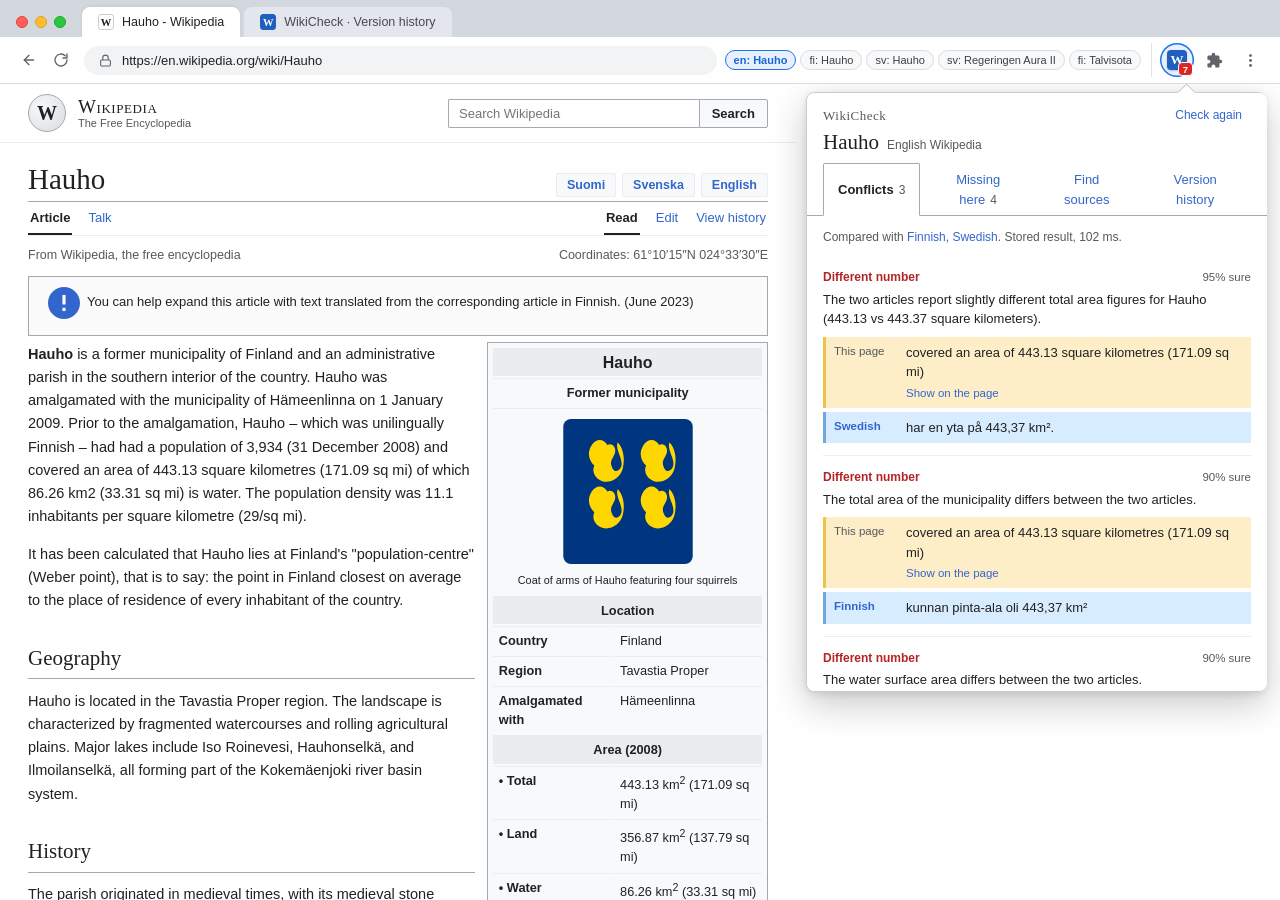
==== commit 14fe9b0d: "Style WikiCheck popup as floating Chrome extension bubble matching extension layout" ====
--- a/index.html
+++ b/index.html
@@ -3,7 +3,7 @@
 <head>
   <meta charset="utf-8">
   <meta name="viewport" content="width=device-width, initial-scale=1">
-  <title>Hauho - Wikipedia (with WikiCheck Extension Demo)</title>
+  <title>Hauho - Wikipedia</title>
   <style>
     :root {
       --paper: #ffffff;
@@ -39,7 +39,7 @@
     }
     [hidden] { display: none !important; }
 
-    /* ---- Simulated Chrome Browser Frame ---- */
+    /* ---- Chrome Browser Frame ---- */
     .browser-shell {
       display: flex;
       flex-direction: column;
@@ -51,42 +51,40 @@
       display: flex;
       align-items: flex-end;
       gap: 4px;
-      padding: 6px 12px 0;
-      background: #dee1e6;
-      border-bottom: 1px solid #c4c7cc;
+      padding: 7px 12px 0;
+      background: #d3d7de;
       user-select: none;
       flex: none;
     }
 
     .window-dots {
       display: flex;
-      gap: 6px;
+      gap: 7px;
       align-items: center;
-      padding: 0 10px 8px 2px;
+      padding: 0 12px 9px 4px;
     }
     .window-dots span {
-      width: 11px;
-      height: 11px;
+      width: 12px;
+      height: 12px;
       border-radius: 50%;
       display: inline-block;
     }
-    .dot-r { background: #ff5f57; }
-    .dot-y { background: #febc2e; }
-    .dot-g { background: #28c840; }
+    .dot-r { background: #ff5f57; border: 1px solid #e0443e; }
+    .dot-y { background: #febc2e; border: 1px solid #dea123; }
+    .dot-g { background: #28c840; border: 1px solid #1aab29; }
 
     .b-tab {
       display: inline-flex;
       align-items: center;
-      gap: 7px;
-      padding: 6px 14px;
+      gap: 8px;
+      padding: 7px 16px;
       font-size: 12.5px;
       color: #474a4f;
-      background: #ebedf0;
-      border: 1px solid transparent;
-      border-bottom: 0;
+      background: #e3e6ec;
+      border: 0;
       border-radius: 8px 8px 0 0;
       cursor: pointer;
-      max-width: 260px;
+      max-width: 240px;
       white-space: nowrap;
       overflow: hidden;
       text-overflow: ellipsis;
@@ -95,20 +93,20 @@
       background: #ffffff;
       color: #202122;
       font-weight: 500;
-      border-color: #c4c7cc;
+      box-shadow: 0 -1px 4px rgba(0, 0, 0, 0.06);
     }
     .b-tab .w-favicon {
-      width: 15px;
-      height: 15px;
+      width: 16px;
+      height: 16px;
       border-radius: 3px;
       background: #fff;
-      border: 1px solid #d0d4d9;
+      border: 1px solid #c8ccd1;
       display: inline-flex;
       align-items: center;
       justify-content: center;
       font-family: var(--serif);
       font-weight: 700;
-      font-size: 10px;
+      font-size: 10.5px;
       flex: none;
     }
 
@@ -116,20 +114,22 @@
       display: flex;
       align-items: center;
       gap: 8px;
-      padding: 6px 12px;
+      padding: 6px 14px;
       background: #ffffff;
-      border-bottom: 1px solid #d0d4d9;
+      border-bottom: 1px solid #dadce0;
       flex: none;
-      flex-wrap: wrap;
+      position: relative;
+      z-index: 40;
     }
 
     .nav-btns {
       display: flex;
       gap: 2px;
+      align-items: center;
     }
     .nav-btn {
-      width: 28px;
-      height: 28px;
+      width: 30px;
+      height: 30px;
       border: 0;
       background: transparent;
       border-radius: 50%;
@@ -138,13 +138,14 @@
       align-items: center;
       justify-content: center;
       cursor: pointer;
-      font-size: 14px;
+      padding: 0;
     }
     .nav-btn:hover { background: #f1f3f4; }
+    .nav-btn svg { width: 16px; height: 16px; stroke: currentColor; fill: none; stroke-width: 2; stroke-linecap: round; stroke-linejoin: round; }
 
     .omnibox {
-      flex: 1 1 260px;
-      min-width: 200px;
+      flex: 1 1 280px;
+      min-width: 180px;
       display: flex;
       align-items: center;
       gap: 8px;
@@ -157,14 +158,16 @@
     }
     .omnibox:focus-within {
       background: #fff;
-      border-color: #3366cc;
-      box-shadow: 0 0 0 2px rgba(51, 102, 204, 0.15);
+      border-color: #1a73e8;
+      box-shadow: 0 0 0 2px rgba(26, 115, 232, 0.15);
     }
     .lock-icon {
+      display: inline-flex;
+      align-items: center;
       color: #5f6368;
-      font-size: 12px;
       flex: none;
     }
+    .lock-icon svg { width: 13px; height: 13px; stroke: currentColor; fill: none; stroke-width: 2; }
     .url-input {
       border: 0;
       background: transparent;
@@ -178,96 +181,111 @@
       display: flex;
       align-items: center;
       gap: 4px;
-      flex-wrap: wrap;
-    }
-    .quick-demos-label {
-      font-size: 11.5px;
-      color: #54595d;
-      margin-right: 2px;
     }
     .demo-pill {
-      padding: 4px 9px;
-      font-size: 11.5px;
+      padding: 3px 8px;
+      font-size: 11px;
       border-radius: 999px;
-      border: 1px solid #d0d4d9;
+      border: 1px solid #dadce0;
       background: #f8f9fa;
-      color: #202122;
+      color: #3c4043;
       cursor: pointer;
-      transition: all 0.15s;
+      white-space: nowrap;
     }
-    .demo-pill:hover {
-      background: #eaecf0;
-      border-color: #a2a9b1;
-    }
+    .demo-pill:hover { background: #eaecf0; }
     .demo-pill.active {
-      background: #eaf3ff;
-      border-color: #3366cc;
-      color: #1f4da0;
+      background: #e8f0fe;
+      border-color: #1a73e8;
+      color: #1967d2;
       font-weight: 600;
     }
 
+    /* ---- Authentic Chrome Extensions Toolbar Area ---- */
     .ext-toolbar {
       display: flex;
       align-items: center;
-      gap: 6px;
-      padding-left: 6px;
+      gap: 4px;
+      padding-left: 8px;
+      margin-left: 2px;
       border-left: 1px solid #e0e2e6;
     }
-    .ext-btn {
+    .chrome-ext-action {
       position: relative;
+      width: 34px;
+      height: 34px;
+      border-radius: 50%;
+      border: 0;
+      background: transparent;
       display: inline-flex;
       align-items: center;
-      gap: 7px;
-      padding: 5px 11px;
-      border-radius: 6px;
-      border: 1px solid #c8ccd1;
-      background: #f8f9fa;
-      color: #202122;
-      font-size: 12.5px;
-      font-weight: 600;
+      justify-content: center;
       cursor: pointer;
-      transition: all 0.15s;
+      padding: 0;
+      transition: background 0.15s, box-shadow 0.15s;
     }
-    .ext-btn:hover { background: #eaecf0; }
-    .ext-btn.open {
-      background: #eaf3ff;
-      border-color: #3366cc;
-      color: #1d4fa3;
+    .chrome-ext-action:hover {
+      background: #f1f3f4;
+    }
+    .chrome-ext-action.open {
+      background: #e8f0fe;
+      box-shadow: inset 0 0 0 1.5px #1a73e8;
     }
     .ext-icon-box {
-      width: 18px;
-      height: 18px;
+      width: 20px;
+      height: 20px;
       border-radius: 4px;
       background: #1f5fbf;
       color: #fff;
       font-family: var(--serif);
-      font-size: 12px;
+      font-size: 13px;
       font-weight: 700;
       display: inline-flex;
       align-items: center;
       justify-content: center;
+      box-shadow: 0 1px 2px rgba(0,0,0,0.2);
     }
+    /* Exact Chrome action badge (bottom-right of extension icon) */
     .ext-badge {
+      position: absolute;
+      right: 1px;
+      bottom: 1px;
+      min-width: 15px;
+      height: 14px;
+      padding: 0 3.5px;
+      border-radius: 4px;
+      font-size: 9.5px;
+      line-height: 14px;
+      font-weight: 700;
+      color: #ffffff;
+      background: #dc2626;
+      border: 1.5px solid #ffffff;
+      text-align: center;
+      pointer-events: none;
+    }
+    .chrome-puzzle-btn, .chrome-dots-btn {
+      width: 32px;
+      height: 32px;
+      border: 0;
+      background: transparent;
+      border-radius: 50%;
+      color: #5f6368;
       display: inline-flex;
       align-items: center;
       justify-content: center;
-      min-width: 18px;
-      height: 18px;
-      padding: 0 5px;
-      border-radius: 999px;
-      font-size: 11px;
-      font-weight: 700;
-      color: #fff;
-      background: #dc2626;
+      cursor: pointer;
+      padding: 0;
     }
+    .chrome-puzzle-btn:hover, .chrome-dots-btn:hover { background: #f1f3f4; }
+    .chrome-puzzle-btn svg, .chrome-dots-btn svg { width: 17px; height: 17px; fill: currentColor; }
 
-    /* ---- Main Workspace: Wikipedia Left + WikiCheck Extension Right ---- */
+    /* ---- Main Workspace: Wikipedia Page + Floating Chrome Extension Popup ---- */
     .workspace {
       flex: 1 1 auto;
       min-height: 0;
       display: flex;
       background: #ffffff;
       position: relative;
+      overflow: hidden;
     }
 
     /* ---- Wikipedia Vector-2022 Pane ---- */
@@ -279,6 +297,15 @@
       background: #ffffff;
       color: #202122;
       scroll-behavior: smooth;
+      /* Leave comfortable space on the right so the floating extension popup sits alongside the article without covering it */
+      padding-right: 484px;
+      transition: padding-right 0.2s ease;
+    }
+    .wiki-pane.ext-closed {
+      padding-right: 0;
+    }
+    @media (max-width: 1080px) {
+      .wiki-pane { padding-right: 0; }
     }
 
     .wiki-topbar {
@@ -328,7 +355,7 @@
     }
     .wiki-search-box {
       display: flex;
-      max-width: 340px;
+      max-width: 320px;
       width: 100%;
     }
     .wiki-search-box input {
@@ -351,7 +378,7 @@
     }
 
     .wiki-container {
-      max-width: 1040px;
+      max-width: 960px;
       margin: 0 auto;
       padding: 18px 28px 64px;
     }
@@ -430,7 +457,6 @@
       gap: 8px;
     }
 
-    /* Wikipedia Content Styling */
     .mw-body-content {
       font-size: 14.5px;
       line-height: 1.6;
@@ -441,9 +467,7 @@
       text-decoration: none;
     }
     .mw-body-content a:hover { text-decoration: underline; }
-    .mw-body-content p {
-      margin: 0.5em 0 1em;
-    }
+    .mw-body-content p { margin: 0.5em 0 1em; }
     .mw-body-content h2 {
       font-family: var(--serif);
       font-size: 21px;
@@ -458,20 +482,12 @@
       font-weight: 600;
       margin: 1.1em 0 0.4em;
     }
-    .mw-editsection {
-      font-family: var(--sans);
-      font-size: 12px;
-      font-weight: 400;
-      color: #54595d;
-      margin-left: 8px;
-    }
     .reference {
       font-size: 11px;
       line-height: 1;
       vertical-align: super;
     }
 
-    /* Expand banner */
     .ambox {
       margin: 0 0 16px;
       padding: 10px 14px;
@@ -492,20 +508,16 @@
       padding-top: 2px;
     }
 
-    /* Infobox */
     .wiki-infobox {
       float: right;
       clear: right;
-      width: 290px;
-      margin: 0 0 16px 22px;
+      width: 270px;
+      margin: 0 0 16px 20px;
       background: #f8f9fa;
       border: 1px solid #a2a9b1;
       padding: 4px;
       font-size: 12.5px;
       line-height: 1.45;
-    }
-    @media (max-width: 1100px) {
-      .wiki-infobox { float: none; width: 100%; max-width: 340px; margin: 0 0 16px 0; }
     }
     .wiki-infobox th, .wiki-infobox td {
       padding: 4px 6px;
@@ -538,7 +550,6 @@
       text-align: left;
     }
 
-    /* Tables in articles (e.g., Regeringen Aura II) */
     .wikitable {
       border-collapse: collapse;
       margin: 1em 0;
@@ -552,12 +563,8 @@
       padding: 6px 10px;
       text-align: left;
     }
-    .wikitable th {
-      background: #eaecf0;
-      font-weight: 600;
-    }
+    .wikitable th { background: #eaecf0; font-weight: 600; }
 
-    /* Edit banner inside Wikipedia */
     .wiki-edit-banner {
       margin: 0 0 14px;
       padding: 12px 14px;
@@ -571,11 +578,7 @@
       gap: 12px;
       flex-wrap: wrap;
     }
-    .wiki-edit-actions {
-      display: flex;
-      gap: 8px;
-      flex-wrap: wrap;
-    }
+    .wiki-edit-actions { display: flex; gap: 8px; flex-wrap: wrap; }
     .wiki-btn {
       padding: 5px 11px;
       font-size: 12.5px;
@@ -605,49 +608,54 @@
       transition: background-color 0.3s ease;
     }
 
-    /* ---- WikiCheck Extension Popup Sidebar (Exact styles from extension/styles.css) ---- */
+    /* ---- Authentic Chrome Extension Popup Bubble (Exact 460px × max 600px from extension/styles.css) ---- */
     .extension-dock {
+      position: absolute;
+      top: 8px;
+      right: 14px;
       width: 460px;
-      flex: none;
-      height: 100%;
-      border-left: 1px solid var(--rule);
+      max-height: min(600px, calc(100vh - 104px));
       background: var(--paper);
+      border: 1px solid #c8ccd1;
+      border-radius: 8px;
       display: flex;
       flex-direction: column;
-      box-shadow: -4px 0 18px rgba(0, 0, 0, 0.08);
-      z-index: 20;
+      box-shadow: 0 12px 36px rgba(0, 0, 0, 0.22), 0 2px 8px rgba(0, 0, 0, 0.10);
+      z-index: 30;
     }
-    @media (max-width: 900px) {
-      .workspace { flex-direction: column; }
-      .extension-dock { width: 100%; height: 52%; border-left: 0; border-top: 2px solid var(--rule); }
+    /* Caret pointing up to the WikiCheck extension icon in the Chrome toolbar */
+    .extension-dock::before {
+      content: "";
+      position: absolute;
+      top: -7px;
+      right: 72px;
+      width: 12px;
+      height: 12px;
+      background: var(--paper);
+      border-left: 1px solid #c8ccd1;
+      border-top: 1px solid #c8ccd1;
+      transform: rotate(45deg);
+      pointer-events: none;
     }
 
-    .ext-chrome-caption {
-      display: flex;
-      align-items: center;
-      justify-content: space-between;
-      padding: 5px 12px;
-      background: #f1f3f4;
-      border-bottom: 1px solid #d0d4d9;
-      font-size: 11px;
-      color: #54595d;
-      flex: none;
-    }
-    .ext-chrome-caption strong { color: #202122; }
-
+    /* Exact CSS from extension/styles.css */
     .wikicheck-popup {
-      flex: 1 1 auto;
-      min-height: 0;
+      width: 460px;
+      max-height: min(600px, calc(100vh - 104px));
       display: flex;
       flex-direction: column;
       font: 13px/1.5 var(--sans);
       color: var(--ink);
       background: var(--paper);
+      border-radius: 8px;
+      overflow: hidden;
     }
     .wikicheck-popup a { color: var(--link); text-decoration: none; }
     .wikicheck-popup a:hover { text-decoration: underline; }
     .wikicheck-popup button { font: inherit; cursor: pointer; }
+    .wikicheck-popup :focus-visible { outline: 2px solid var(--link); outline-offset: 1px; }
 
+    /* ---- header: wordmark, the article, the four tools as page tabs (exact extension/styles.css) ---- */
     .wikicheck-popup header { padding: 10px 16px 0; border-bottom: 1px solid var(--rule); flex: none; }
     .wikicheck-popup .masthead { display: flex; align-items: center; justify-content: space-between; min-height: 22px; }
     .wikicheck-popup .wordmark { font: 400 13px/1 var(--serif); letter-spacing: .04em; color: var(--muted); }
@@ -664,7 +672,7 @@
 
     .wikicheck-popup .modes { display: flex; gap: 2px; margin-bottom: -1px; }
     .wikicheck-popup .mode {
-      padding: 6px 12px 7px; font-size: 13px; color: var(--link);
+      padding: 6px 14px 7px; font-size: 13px; color: var(--link);
       background: none; border: 1px solid transparent; border-bottom: 0; border-radius: 2px 2px 0 0;
     }
     .wikicheck-popup .mode:not(.active):hover { text-decoration: underline; }
@@ -675,6 +683,7 @@
     .wikicheck-popup .n { margin-left: 5px; font-size: 12px; font-weight: 400; color: var(--muted); }
     .wikicheck-popup .n:empty { display: none; }
 
+    /* ---- inputs ---- */
     .wikicheck-popup .field-row { display: flex; }
     .wikicheck-popup .field-row input[type=text] {
       flex: 1; min-width: 0; padding: 6px 9px; font: inherit; color: inherit; background: var(--paper);
@@ -695,6 +704,7 @@
 
     .wikicheck-popup main { padding: 12px 16px 16px; overflow-y: auto; flex: 1 1 auto; min-height: 0; }
 
+    /* ---- shared pieces ---- */
     .wikicheck-popup .state { padding: 22px 8px; color: var(--muted); text-align: center; }
     .wikicheck-popup .state strong { color: var(--ink); }
     .wikicheck-popup .state small { display: block; margin-top: 4px; }
@@ -709,6 +719,7 @@
     .wikicheck-popup .also { margin: 0 0 10px; font-size: 12px; color: var(--muted); }
     .wikicheck-popup .section-label { margin: 16px 0 2px; font: 400 15px/1.3 var(--serif); border-bottom: 1px solid var(--soft); padding-bottom: 2px; }
 
+    /* one finding: no box, a hairline between findings */
     .wikicheck-popup .item { padding: 12px 0; border-bottom: 1px solid var(--soft); }
     .wikicheck-popup .item:last-child { border-bottom: 0; }
     .wikicheck-popup .item-head { display: flex; align-items: baseline; justify-content: space-between; gap: 10px; margin-bottom: 3px; }
@@ -718,6 +729,7 @@
     .wikicheck-popup .aside { font-size: 11.5px; color: var(--muted); white-space: nowrap; }
     .wikicheck-popup .expl { margin: 0 0 8px; }
 
+    /* the pair of quotes, coloured like the two sides of a diff */
     .wikicheck-popup .side {
       display: grid; grid-template-columns: 62px 1fr; gap: 0 10px; align-items: start;
       padding: 6px 8px; border-left: 3px solid; margin-top: 4px;
@@ -745,6 +757,7 @@
     .wikicheck-popup .demo-links a { padding: 7px 10px; border: 1px solid var(--soft); background: var(--wash); border-radius: 2px; }
     .wikicheck-popup .demo-links a:hover { background: var(--soft); }
 
+    /* ---- Ask ---- */
     .wikicheck-popup .ask-form textarea {
       display: block; width: 100%; padding: 7px 9px; font: inherit; color: inherit; resize: vertical;
       border: 1px solid var(--rule); border-radius: 2px; outline: none;
@@ -755,6 +768,7 @@
     .wikicheck-popup .cite { font: 400 11px/0 var(--sans); vertical-align: super; }
     .wikicheck-popup .source-n { color: var(--muted); margin-right: 4px; }
 
+    /* ---- Drift: changes in time order on a rail ---- */
     .wikicheck-popup .summary { margin: 12px 0 2px; font: 400 14px/1.6 var(--sans); }
     .wikicheck-popup .run-status { margin: 12px 0 4px; color: var(--muted); }
     .wikicheck-popup .run-status strong { color: var(--ink); }
@@ -799,7 +813,7 @@
 </head>
 <body>
   <div class="browser-shell">
-    <!-- Simulated Browser Tabs -->
+    <!-- Chrome Window Tabs -->
     <div class="browser-tabs">
       <div class="window-dots" aria-hidden="true">
         <span class="dot-r"></span><span class="dot-y"></span><span class="dot-g"></span>
@@ -810,40 +824,53 @@
       </button>
       <button class="b-tab" id="tabDriftFull" type="button">
         <span class="w-favicon" style="background:#1f5fbf;color:#fff;border-color:#1f5fbf;">W</span>
-        <span>WikiCheck · Version history (/drift)</span>
+        <span>WikiCheck · Version history</span>
       </button>
     </div>
 
-    <!-- Simulated Browser Omnibox & Extension Toolbar -->
+    <!-- Chrome Address Bar & Extensions Toolbar -->
     <div class="browser-bar">
       <div class="nav-btns">
-        <button class="nav-btn" id="btnBack" title="Back" type="button">&#8592;</button>
-        <button class="nav-btn" id="btnReload" title="Reload page" type="button">&#8635;</button>
+        <button class="nav-btn" id="btnBack" title="Back" type="button" aria-label="Back">
+          <svg viewBox="0 0 24 24"><path d="M19 12H5"/><path d="m12 19-7-7 7-7"/></svg>
+        </button>
+        <button class="nav-btn" id="btnReload" title="Reload this page" type="button" aria-label="Reload">
+          <svg viewBox="0 0 24 24"><path d="M21 12a9 9 0 1 1-2.64-6.36"/><path d="M21 3v6h-6"/></svg>
+        </button>
       </div>
       <form class="omnibox" id="urlForm">
-        <span class="lock-icon" title="HTTPS">&#128274;</span>
+        <span class="lock-icon" title="Connection is secure">
+          <svg viewBox="0 0 24 24"><rect x="3" y="11" width="18" height="11" rx="2"/><path d="M7 11V7a5 5 0 0 1 10 0v4"/></svg>
+        </span>
         <input class="url-input" id="urlInput" type="text" value="https://en.wikipedia.org/wiki/Hauho" aria-label="Address bar">
       </form>
-      <div class="quick-demos" id="quickDemos">
-        <span class="quick-demos-label">Showcase pages:</span>
+      <div class="quick-demos" id="quickDemos" title="Switch demo Wikipedia article">
         <button type="button" class="demo-pill active" data-key="en:Hauho">en: Hauho</button>
         <button type="button" class="demo-pill" data-key="fi:Hauho">fi: Hauho</button>
         <button type="button" class="demo-pill" data-key="sv:Hauho">sv: Hauho</button>
         <button type="button" class="demo-pill" data-key="sv:Regeringen_Aura_II">sv: Regeringen Aura II</button>
         <button type="button" class="demo-pill" data-key="fi:Talvisota">fi: Talvisota</button>
       </div>
-      <div class="ext-toolbar">
-        <button type="button" class="ext-btn open" id="extToggleBtn" title="Toggle WikiCheck Chrome Extension Popup">
+      <div class="ext-toolbar" aria-label="Chrome Extensions">
+        <!-- Pinned WikiCheck Chrome Extension Icon with Badge -->
+        <button type="button" class="chrome-ext-action open" id="extToggleBtn" title="WikiCheck — Wikipedia Cross-Language Checker (click to toggle popup)">
           <span class="ext-icon-box">W</span>
-          <span>WikiCheck</span>
           <span class="ext-badge" id="extBadge">7</span>
+        </button>
+        <!-- Chrome Extensions Puzzle Icon -->
+        <button type="button" class="chrome-puzzle-btn" id="extPuzzleBtn" title="Extensions">
+          <svg viewBox="0 0 24 24"><path d="M20.5 11H19V7c0-1.1-.9-2-2-2h-4V3.5a2.5 2.5 0 0 0-5 0V5H4c-1.1 0-1.99.9-1.99 2v3.8H3.5c1.49 0 2.7 1.21 2.7 2.7s-1.21 2.7-2.7 2.7H2V20c0 1.1.9 2 2 2h3.8v-1.5c0-1.49 1.21-2.7 2.7-2.7 1.49 0 2.7 1.21 2.7 2.7V22H17c1.1 0 2-.9 2-2v-4h1.5a2.5 2.5 0 0 0 0-5z"/></svg>
+        </button>
+        <!-- Chrome 3-dots menu -->
+        <button type="button" class="chrome-dots-btn" title="Customize and control Google Chrome" aria-label="Menu">
+          <svg viewBox="0 0 24 24"><circle cx="12" cy="5" r="2"/><circle cx="12" cy="12" r="2"/><circle cx="12" cy="19" r="2"/></svg>
         </button>
       </div>
     </div>
 
-    <!-- Main Workspace: Wikipedia Page + WikiCheck Extension Popup -->
+    <!-- Main Workspace: Wikipedia Page + Floating Chrome Extension Popup -->
     <div class="workspace">
-      <!-- Left: Wikipedia Page -->
+      <!-- Wikipedia Page -->
       <div class="wiki-pane" id="wikiPane">
         <div class="wiki-topbar">
           <div class="wiki-brand">
@@ -854,7 +881,7 @@
             </div>
           </div>
           <form class="wiki-search-box" id="wikiSearchForm">
-            <input type="search" id="wikiSearchInput" placeholder="Search Wikipedia (try Hauho, Regeringen Aura II, Talvisota)">
+            <input type="search" id="wikiSearchInput" placeholder="Search Wikipedia">
             <button type="submit">Search</button>
           </form>
         </div>
@@ -939,12 +966,8 @@
         </div>
       </div>
 
-      <!-- Right: WikiCheck Chrome Extension Popup (exact extension/popup.html UI) -->
-      <aside class="extension-dock" id="extensionDock">
-        <div class="ext-chrome-caption">
-          <span><strong>WikiCheck Extension</strong> · Chrome Extension (Manifest V3)</span>
-          <span id="backendStatusBadge" title="Connects to local Ollama (127.0.0.1:11434) &amp; WikiCheck API (127.0.0.1:8020) when running, with embedded bge-m3 vectors + MariaDB cache for GitHub Pages">Ollama <code>bge-m3</code> · MariaDB Vector + SVT</span>
-        </div>
+      <!-- Chrome Extension Popup Bubble (Exact extension/popup.html markup & 460x600 layout) -->
+      <aside class="extension-dock" id="extensionDock" aria-label="WikiCheck Extension Popup">
         <div class="wikicheck-popup">
           <header>
             <div class="masthead">
@@ -14692,11 +14715,14 @@
     btn.addEventListener("click", () => navigateToArticle(btn.dataset.key));
   });
 
-  extToggleBtn.addEventListener("click", () => {
+  const toggleExtensionPopup = () => {
     const isHidden = extensionDock.hidden;
     extensionDock.hidden = !isHidden;
     extToggleBtn.classList.toggle("open", isHidden);
-  });
+    document.getElementById("wikiPane")?.classList.toggle("ext-closed", !isHidden);
+  };
+  extToggleBtn.addEventListener("click", toggleExtensionPopup);
+  document.getElementById("extPuzzleBtn")?.addEventListener("click", toggleExtensionPopup);
 
   document.getElementById("btnReload").addEventListener("click", () => {
     load(true);
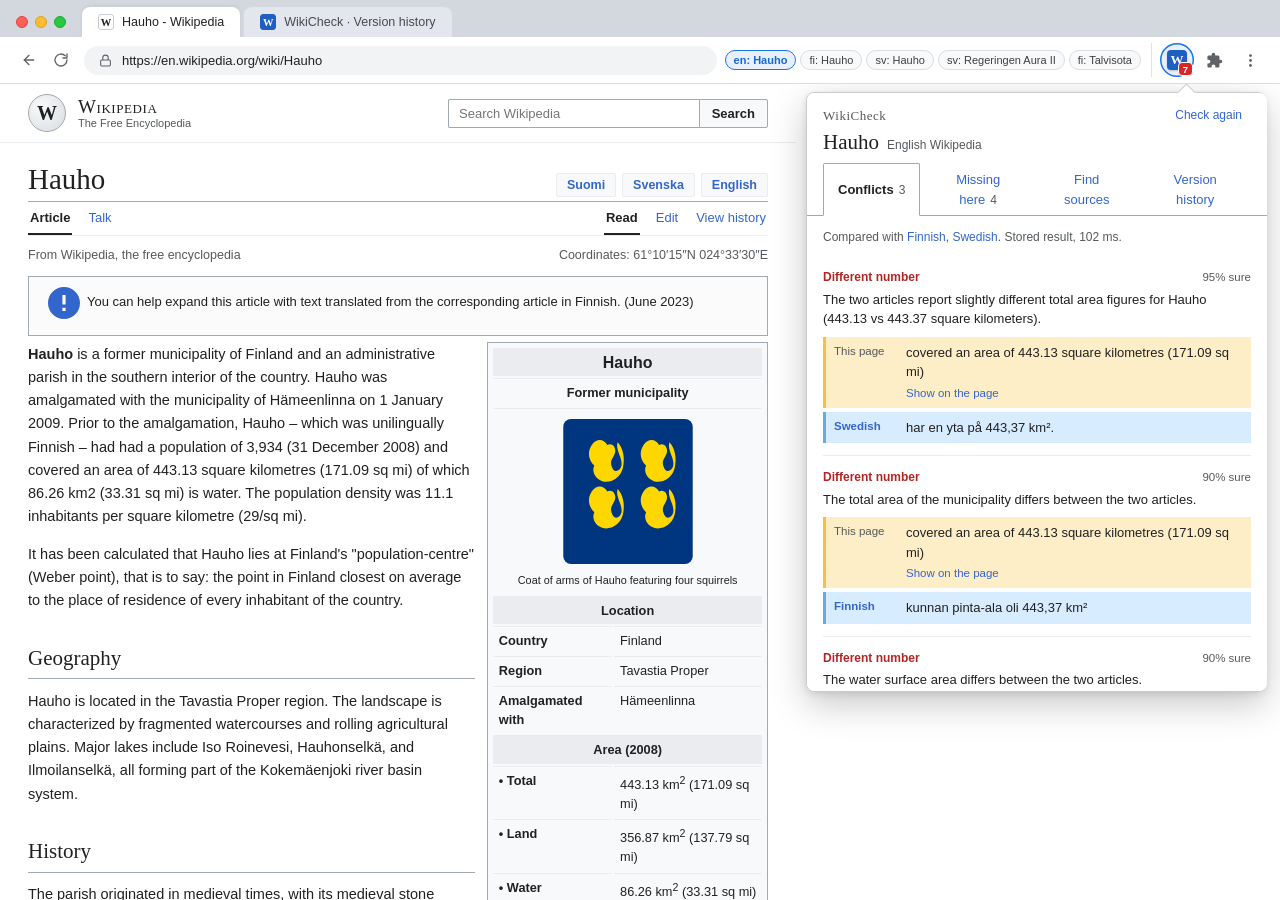
==== commit 20aaace0: "feat: finished resolving the website bug" ====
--- a/index.html
+++ b/index.html
@@ -906,7 +906,7 @@
 
           <div class="wiki-site-sub">
             <span id="siteSub">From Wikipedia, the free encyclopedia</span>
-            <span>Coordinates: 61°10′15″N 024°33′30″E</span>
+            <span id="wikiCoords">Coordinates: 61°10′15″N 024°33′30″E</span>
           </div>
 
           <div class="wiki-edit-banner" id="wikiEditBanner" hidden>
@@ -934,8 +934,9 @@
               <h1 id="driftFullTitle">Version history · Hauho</h1>
               <p style="margin:0;color:var(--muted);font-size:13.5px;">How Wikipedia's position on key claims changed over the years, down to the exact edit (MariaDB System-Versioned Tables + Gemini Decisions API).</p>
             </div>
-            <div style="display:flex;gap:8px;">
+            <div style="display:flex;gap:8px;flex-wrap:wrap;">
               <button type="button" class="wiki-btn" id="driftSwitchHauho">Trace: Hauho (14 changes)</button>
+              <button type="button" class="wiki-btn" id="driftSwitchAura">Trace: Regeringen Aura II (10 changes)</button>
               <button type="button" class="wiki-btn" id="driftSwitchTalvisota">Trace: Talvisota / Finnish History (Recorded run)</button>
               <button type="button" class="wiki-btn primary" id="driftBackToWiki">Back to Wikipedia article</button>
             </div>
@@ -1144,6 +1145,519 @@
     ],
     "html": "<div id=\"mw-content-text\" class=\"mw-body-content\">\n  <div class=\"mw-parser-output\">\n    <table class=\"infobox wiki-infobox vevent\" style=\"float: right; margin: 0 0 1em 1em; border: 1px solid #a2a9b1; padding: 0.2em; background-color: #f8f9fa; font-size: 88%; width: 22em; line-height: 1.5em;\">\n      <tbody>\n        <tr>\n          <th colspan=\"2\" class=\"infobox-above summary\" style=\"text-align: center; font-size: 125%; font-weight: bold; background-color: #eaecf0;\">Talvisota</th>\n        </tr>\n        <tr>\n          <td colspan=\"2\" class=\"infobox-subheader\" style=\"text-align: center;\">Osa toista maailmansotaa</td>\n        </tr>\n        <tr>\n          <th scope=\"row\">Aika</th>\n          <td>30. marraskuuta 1939 – 13. maaliskuuta 1940 (105 päivää)</td>\n        </tr>\n        <tr>\n          <th scope=\"row\">Paikka</th>\n          <td>Suomen ja Neuvostoliiton raja-alueet</td>\n        </tr>\n        <tr>\n          <th scope=\"row\">Tulos</th>\n          <td>Moskovan rauhansopimus; Suomi säilytti itsenäisyytensä mutta luovutti alueita Neuvostoliitolle</td>\n        </tr>\n        <tr>\n          <th colspan=\"2\" class=\"infobox-header\" style=\"text-align: center; background-color: #eaecf0;\">Osapuolet</th>\n        </tr>\n        <tr>\n          <td style=\"width: 50%; vertical-align: top; text-align: center;\"><b>Suomi</b></td>\n          <td style=\"width: 50%; vertical-align: top; text-align: center;\"><b>Neuvostoliitto</b></td>\n        </tr>\n        <tr>\n          <th colspan=\"2\" class=\"infobox-header\" style=\"text-align: center; background-color: #eaecf0;\">Komentajat</th>\n        </tr>\n        <tr>\n          <td style=\"vertical-align: top; text-align: center;\">C. G. E. Mannerheim</td>\n          <td style=\"vertical-align: top; text-align: center;\">Kliment Vorošilov<br>Semjon Timošenko</td>\n        </tr>\n      </tbody>\n    </table>\n\n    <p><b>Talvisota</b> oli 30. marraskuuta 1939 – 13. maaliskuuta 1940 Suomen ja Neuvostoliiton välillä käyty sota. Neuvostoliitto aloitti sodan hyökkäämällä ilman sodanjulistusta, ja sota päättyi 105 päivää myöhemmin Moskovan rauhansopimukseen. Hyökkäystä oli edeltänyt puna-armeijan lavastama provokaatio, Mainilan laukaukset, josta syytettiin Suomea.</p>\n\n    <p>Taustalla vaikutti elokuussa 1939 solmittu Saksan ja Neuvostoliiton välinen Molotov–Ribbentrop-sopimus ja sen salainen lisäpöytäkirja, jossa Suomi oli määritelty Neuvostoliiton etupiiriin. Syksyllä 1939 käydyissä neuvotteluissa Neuvostoliitto oli vaatinut Suomelta alueluovutuksia ja tukikohtaoikeuksia, joihin Suomen hallitus ei suostunut.</p>\n\n    <h2><span class=\"mw-headline\" id=\"Sodan_tausta\">Sodan tausta</span></h2>\n    <p>Toisen maailmansodan kynnyksellä natsi-Saksa ja Neuvostoliitto jakoivat Itä-Euroopan etupiireihin. Molotov–Ribbentrop-sopimus solmittiin Moskovassa 23. elokuuta 1939. Sen salaisen lisäpöytäkirjan mukaan Suomi, Viro, Latvia ja myöhemmin Liettua kuuluivat Neuvostoliiton intressipiiriin. Syksyllä 1939 Neuvostoliitto solmi Baltian maiden kanssa niin sanotut avunantosopimukset ja perusti niihin sotilastukikohtia. Samankaltaisia vaatimuksia esitettiin Suomelle neuvotteluissa, joita käytiin Moskovassa loka–marraskuussa 1939.</p>\n\n    <h2><span class=\"mw-headline\" id=\"Sodan_kulku\">Sodan kulku</span></h2>\n    <p>Neuvostoliitto lavasti 26. marraskuuta 1939 rajaloukkauksen nimeltä Mainilan laukaukset ja irtisanoi Suomen ja Neuvostoliiton hyökkäämättömyyssopimuksen. Puna-armeija aloitti suurhyökkäyksen Suomea vastaan aamulla 30. marraskuuta 1939 Karjalankannaksella ja Laatokan Karjalassa sekä useissa kohdissa itärajaa aina Jäämerelle saakka. Samalla Neuvostoliiton ilmavoimat pommittivat Helsinkiä ja muita asutuskeskuksia.</p>\n\n    <p>Puna-armeijan tavoitteena oli valloittaa Suomi lyhyessä ajassa ja asettaa valtaan Terijoen hallitus eli Suomen kansanhallitus johtajanaan Otto Wille Kuusinen. Suomen puolustusvoimat kykenivät kuitenkin torjuntavoittoihin Kannaksen Mannerheim-linjalla ja motittamaan vihollisdivisioonia pohjoisempana (muun muassa Suomussalmen taistelu ja Raatteen tie).</p>\n\n    <h2><span class=\"mw-headline\" id=\"Moskovan_rauha\">Moskovan rauha</span></h2>\n    <p>Ankarat torjuntataistelut talvipakkasissa ja puna-armeijan massiiviset tappiot pakottivat Neuvostoliiton johdon luopumaan koko Suomen miehittämisestä. Sota päättyi 13. maaliskuuta 1940 solmittuun Moskovan rauhansopimukseen. Moskovan rauhansopimus määräsi Suomen luovuttamaan Neuvostoliitolle Karjalankannaksen, Viipurin ja Laatokan Karjalan sekä osia Sallasta ja Kalastajasaarennosta ja vuokraamaan Hangon sotilastukikohdaksi. Suomi säilytti kalliisti lunastetun itsenäisyytensä.</p>\n\n    <h2><span class=\"mw-headline\" id=\"Lähteet\">Lähteet</span></h2>\n    <div class=\"reflist\" style=\"font-size: 90%;\">\n      <ol class=\"references\">\n        <li id=\"cite_note-1\"><span class=\"mw-cite-backlink\"><b>^</b></span> <span class=\"reference-text\">Trotter, William R.: <i>A Frozen Hell: The Russo-Finnish Winter War of 1939–1940</i>. Algonquin Books, 2000.</span></li>\n        <li id=\"cite_note-2\"><span class=\"mw-cite-backlink\"><b>^</b></span> <span class=\"reference-text\">Leskinen, Jari & Juutilainen, Antti (toim.): <i>Talvisodan pikkujättiläinen</i>. WSOY, 1999.</span></li>\n      </ol>\n    </div>\n  </div>\n</div>",
     "historyHtml": "\n    <div id=\"mw-history-content\">\n      <h1 id=\"firstHeading\" class=\"firstHeading\">Talvisota: Revision history</h1>\n      <p>View logs for this page: <a href=\"#logs\">Filter revisions</a></p>\n      <section id=\"pagehistory\">\n        <ul class=\"mw-contributions-list\">\n          \n        <li class=\"mw-history-line\">\n          <span class=\"mw-history-histlinks\">(<a href=\"#diff\" class=\"mw-history-undo\">cur</a> | <a href=\"#prev\">prev</a>)</span>\n          <input type=\"radio\" value=\"22109405\" name=\"oldid\">\n          <input type=\"radio\" value=\"22109405\" name=\"diff\">\n          <a href=\"#view\" class=\"mw-changeslist-date\">13. maaliskuuta 2025</a>\n          <span class=\"history-user\"><a href=\"#user\">SotahistoriaPro</a></span>\n          <span class=\"mw-changeslist-separator\">. .</span>\n          <span class=\"history-size\">(48210 bytes)</span>\n          <span class=\"mw-changeslist-separator\">. .</span>\n          <span class=\"comment\">(Moskovan rauhan 85-vuotispäivän päivitykset ja lähdeviitteet)</span>\n        </li>\n        \n        <li class=\"mw-history-line\">\n          <span class=\"mw-history-histlinks\">(<a href=\"#diff\" class=\"mw-history-undo\">cur</a> | <a href=\"#prev\">prev</a>)</span>\n          <input type=\"radio\" value=\"21092834\" name=\"oldid\">\n          <input type=\"radio\" value=\"21092834\" name=\"diff\">\n          <a href=\"#view\" class=\"mw-changeslist-date\">30. marraskuuta 2024</a>\n          <span class=\"history-user\"><a href=\"#user\">Rintamatutkija</a></span>\n          <span class=\"mw-changeslist-separator\">. .</span>\n          <span class=\"history-size\">(47650 bytes)</span>\n          <span class=\"mw-changeslist-separator\">. .</span>\n          <span class=\"comment\">(tarkennuksia Mainilan laukauksiin ja joukkojen ryhmitykseen)</span>\n        </li>\n        \n        <li class=\"mw-history-line\">\n          <span class=\"mw-history-histlinks\">(<a href=\"#diff\" class=\"mw-history-undo\">cur</a> | <a href=\"#prev\">prev</a>)</span>\n          <input type=\"radio\" value=\"19482019\" name=\"oldid\">\n          <input type=\"radio\" value=\"19482019\" name=\"diff\">\n          <a href=\"#view\" class=\"mw-changeslist-date\">15. lokakuuta 2022</a>\n          <span class=\"history-user\"><a href=\"#user\">KannasExpert</a></span>\n          <span class=\"mw-changeslist-separator\">. .</span>\n          <span class=\"history-size\">(45120 bytes)</span>\n          <span class=\"mw-changeslist-separator\">. .</span>\n          <span class=\"comment\">(Mannerheim-linjan puolustustaistelut)</span>\n        </li>\n        \n        <li class=\"mw-history-line\">\n          <span class=\"mw-history-histlinks\">(<a href=\"#diff\" class=\"mw-history-undo\">cur</a> | <a href=\"#prev\">prev</a>)</span>\n          <input type=\"radio\" value=\"128490\" name=\"oldid\">\n          <input type=\"radio\" value=\"128490\" name=\"diff\">\n          <a href=\"#view\" class=\"mw-changeslist-date\">13. lokakuuta 2003</a>\n          <span class=\"history-user\"><a href=\"#user\">Wikipedisti</a></span>\n          <span class=\"mw-changeslist-separator\">. .</span>\n          <span class=\"history-size\">(1240 bytes)</span>\n          <span class=\"mw-changeslist-separator\">. .</span>\n          <span class=\"comment\">(artikkelin aloitus)</span>\n        </li>\n        \n        </ul>\n      </section>\n    </div>\n    "
+  },
+  "fi:Auran_II_hallitus": {
+    "lang": "fi",
+    "title": "Auran II hallitus",
+    "slug": "Auran_II_hallitus",
+    "url": "https://fi.wikipedia.org/wiki/Auran_II_hallitus",
+    "editionLabel": "Vapaasta tietosanakirjasta Wikipediasta",
+    "langCount": "4 kieltä",
+    "siblings": [
+      {
+        "lang": "fi",
+        "label": "Suomi",
+        "key": "fi:Auran_II_hallitus",
+        "url": "https://fi.wikipedia.org/wiki/Auran_II_hallitus"
+      },
+      {
+        "lang": "en",
+        "label": "English",
+        "key": "en:Aura_II_cabinet",
+        "url": "https://en.wikipedia.org/wiki/Aura_II_cabinet"
+      },
+      {
+        "lang": "sv",
+        "label": "Svenska",
+        "key": "sv:Regeringen_Aura_II",
+        "url": "https://sv.wikipedia.org/wiki/Regeringen_Aura_II"
+      }
+    ],
+    "html": `<div id="mw-content-text" class="mw-body-content">
+  <div class="mw-parser-output">
+    <table class="infobox wiki-infobox" style="float: right; margin: 0 0 1em 1em; border: 1px solid #a2a9b1; padding: 0.2em; background-color: #f8f9fa; font-size: 88%; width: 22em; line-height: 1.5em;">
+      <tbody>
+        <tr>
+          <th colspan="2" class="infobox-above" style="text-align: center; font-size: 125%; font-weight: bold; background-color: #eaecf0;">Auran II hallitus</th>
+        </tr>
+        <tr>
+          <td colspan="2" class="infobox-subheader" style="text-align: center; font-weight: bold;">Suomen tasavallan 54. hallitus</td>
+        </tr>
+        <tr>
+          <th scope="row">Pääministeri</th>
+          <td>Teuvo Aura</td>
+        </tr>
+        <tr>
+          <th scope="row">Hallitustyyppi</th>
+          <td>Virkamieshallitus</td>
+        </tr>
+        <tr>
+          <th scope="row">Toimikausi</th>
+          <td>29.10.1971–23.2.1972 (118 päivää)</td>
+        </tr>
+        <tr>
+          <th scope="row">Edeltäjä</th>
+          <td>Karjalaisen II hallitus</td>
+        </tr>
+        <tr>
+          <th scope="row">Seuraaja</th>
+          <td>Paasion II hallitus</td>
+        </tr>
+      </tbody>
+    </table>
+
+    <p><b>Auran II hallitus</b> oli Suomen tasavallan 54. hallitus, joka toimi virkamieshallituksena 29. lokakuuta 1971 – 23. helmikuuta 1972 kaikkiaan 118 päivän ajan. Hallituksen nimitti tasavallan presidentti Urho Kekkonen sen jälkeen, kun Ahti Karjalaisen II hallitus oli hajonnut keskustapuolueen ja SDP:n väliseen maataloustulokiistaan.</p>
+
+    <h2><span class="mw-headline" id="Hallituksen_muodostaminen">Hallituksen muodostaminen ja toiminta</span></h2>
+    <p>Karjalaisen II hallituksen kaaduttua maataloustulolain ja MTK:n tulovaatimusten aiheuttamaan kiistaan presidentti Urho Kekkonen hajotti eduskunnan 29. lokakuuta 1971 ja määräsi uudet ennenaikaiset eduskuntavaalit pidettäviksi tammikuussa 1972. Samalla Kekkonen nimitti Helsingin kaupunginjohtaja Teuvo Auran johtaman toisen virkamieshallituksen hoitamaan juoksevia asioita vaalien yli.</p>
+
+    <p>Auran II hallitus valmisteli vuoden 1972 talousarvion loppuun ja jatkoi Suomen ja Euroopan talousyhteisön (EEC) välisen vapaakauppasopimuksen virkamiestason neuvotteluja. Tammikuun 1972 eduskuntavaalien jälkeen hallitus jätti paikkansa Rafael Paasion II hallitukselle 23. helmikuuta 1972.</p>
+
+    <h2><span class="mw-headline" id="Ministerit">Kokoonpano</span></h2>
+    <table class="wikitable sortable" style="font-size: 90%; width: 100%; border: 1px solid #a2a9b1; border-collapse: collapse;">
+      <thead>
+        <tr style="background-color: #eaecf0;">
+          <th style="border: 1px solid #a2a9b1; padding: 0.3em 0.5em; text-align: left;">Salkku</th>
+          <th style="border: 1px solid #a2a9b1; padding: 0.3em 0.5em; text-align: left;">Ministeri</th>
+          <th style="border: 1px solid #a2a9b1; padding: 0.3em 0.5em; text-align: left;">Aloitti</th>
+          <th style="border: 1px solid #a2a9b1; padding: 0.3em 0.5em; text-align: left;">Lopetti</th>
+          <th style="border: 1px solid #a2a9b1; padding: 0.3em 0.5em; text-align: left;">Puolue</th>
+        </tr>
+      </thead>
+      <tbody>
+        <tr>
+          <td style="border: 1px solid #a2a9b1; padding: 0.3em 0.5em;">Pääministeri</td>
+          <td style="border: 1px solid #a2a9b1; padding: 0.3em 0.5em;">Teuvo Aura</td>
+          <td style="border: 1px solid #a2a9b1; padding: 0.3em 0.5em;">29.10.1971</td>
+          <td style="border: 1px solid #a2a9b1; padding: 0.3em 0.5em;">23.2.1972</td>
+          <td style="border: 1px solid #a2a9b1; padding: 0.3em 0.5em;">ammattiministeri (LKP)</td>
+        </tr>
+        <tr>
+          <td style="border: 1px solid #a2a9b1; padding: 0.3em 0.5em;">Ministeri valtioneuvoston kansliassa, liikenneministeri</td>
+          <td style="border: 1px solid #a2a9b1; padding: 0.3em 0.5em;">Esa Timonen</td>
+          <td style="border: 1px solid #a2a9b1; padding: 0.3em 0.5em;">29.10.1971</td>
+          <td style="border: 1px solid #a2a9b1; padding: 0.3em 0.5em;">23.2.1972</td>
+          <td style="border: 1px solid #a2a9b1; padding: 0.3em 0.5em;">ammattiministeri (Kesk.)</td>
+        </tr>
+        <tr>
+          <td style="border: 1px solid #a2a9b1; padding: 0.3em 0.5em;">Ulkoasiainministeri</td>
+          <td style="border: 1px solid #a2a9b1; padding: 0.3em 0.5em;">Olavi J. Mattila</td>
+          <td style="border: 1px solid #a2a9b1; padding: 0.3em 0.5em;">29.10.1971</td>
+          <td style="border: 1px solid #a2a9b1; padding: 0.3em 0.5em;">23.2.1972</td>
+          <td style="border: 1px solid #a2a9b1; padding: 0.3em 0.5em;">ammattiministeri</td>
+        </tr>
+        <tr>
+          <td style="border: 1px solid #a2a9b1; padding: 0.3em 0.5em;">Ministeri ulkoasiainministeriössä, ministeri kauppa- ja teollisuusministeriössä</td>
+          <td style="border: 1px solid #a2a9b1; padding: 0.3em 0.5em;">Reino Rossi</td>
+          <td style="border: 1px solid #a2a9b1; padding: 0.3em 0.5em;">29.10.1971</td>
+          <td style="border: 1px solid #a2a9b1; padding: 0.3em 0.5em;">23.2.1972</td>
+          <td style="border: 1px solid #a2a9b1; padding: 0.3em 0.5em;">ammattiministeri</td>
+        </tr>
+        <tr>
+          <td style="border: 1px solid #a2a9b1; padding: 0.3em 0.5em;">Oikeusministeri</td>
+          <td style="border: 1px solid #a2a9b1; padding: 0.3em 0.5em;">K. J. Lång</td>
+          <td style="border: 1px solid #a2a9b1; padding: 0.3em 0.5em;">29.10.1971</td>
+          <td style="border: 1px solid #a2a9b1; padding: 0.3em 0.5em;">23.2.1972</td>
+          <td style="border: 1px solid #a2a9b1; padding: 0.3em 0.5em;">ammattiministeri (SDP)</td>
+        </tr>
+        <tr>
+          <td style="border: 1px solid #a2a9b1; padding: 0.3em 0.5em;">Sisäasiainministeri</td>
+          <td style="border: 1px solid #a2a9b1; padding: 0.3em 0.5em;">Heikki Tuominen</td>
+          <td style="border: 1px solid #a2a9b1; padding: 0.3em 0.5em;">29.10.1971</td>
+          <td style="border: 1px solid #a2a9b1; padding: 0.3em 0.5em;">23.2.1972</td>
+          <td style="border: 1px solid #a2a9b1; padding: 0.3em 0.5em;">ammattiministeri</td>
+        </tr>
+        <tr>
+          <td style="border: 1px solid #a2a9b1; padding: 0.3em 0.5em;">Puolustusministeri</td>
+          <td style="border: 1px solid #a2a9b1; padding: 0.3em 0.5em;">Arvo Pentti</td>
+          <td style="border: 1px solid #a2a9b1; padding: 0.3em 0.5em;">29.10.1971</td>
+          <td style="border: 1px solid #a2a9b1; padding: 0.3em 0.5em;">23.2.1972</td>
+          <td style="border: 1px solid #a2a9b1; padding: 0.3em 0.5em;">ammattiministeri (Kesk.)</td>
+        </tr>
+        <tr>
+          <td style="border: 1px solid #a2a9b1; padding: 0.3em 0.5em;">Valtiovarainministeri</td>
+          <td style="border: 1px solid #a2a9b1; padding: 0.3em 0.5em;">Päiviö Hetemäki</td>
+          <td style="border: 1px solid #a2a9b1; padding: 0.3em 0.5em;">29.10.1971</td>
+          <td style="border: 1px solid #a2a9b1; padding: 0.3em 0.5em;">23.2.1972</td>
+          <td style="border: 1px solid #a2a9b1; padding: 0.3em 0.5em;">ammattiministeri (Kok.)</td>
+        </tr>
+        <tr>
+          <td style="border: 1px solid #a2a9b1; padding: 0.3em 0.5em;">Opetusministeri</td>
+          <td style="border: 1px solid #a2a9b1; padding: 0.3em 0.5em;">Matti Louekoski</td>
+          <td style="border: 1px solid #a2a9b1; padding: 0.3em 0.5em;">29.10.1971</td>
+          <td style="border: 1px solid #a2a9b1; padding: 0.3em 0.5em;">23.2.1972</td>
+          <td style="border: 1px solid #a2a9b1; padding: 0.3em 0.5em;">ammattiministeri (SDP)</td>
+        </tr>
+        <tr>
+          <td style="border: 1px solid #a2a9b1; padding: 0.3em 0.5em;">Ministeri opetusministeriössä</td>
+          <td style="border: 1px solid #a2a9b1; padding: 0.3em 0.5em;">Jouko Tyyri</td>
+          <td style="border: 1px solid #a2a9b1; padding: 0.3em 0.5em;">29.10.1971</td>
+          <td style="border: 1px solid #a2a9b1; padding: 0.3em 0.5em;">23.2.1972</td>
+          <td style="border: 1px solid #a2a9b1; padding: 0.3em 0.5em;">ammattiministeri (Kesk.)</td>
+        </tr>
+        <tr>
+          <td style="border: 1px solid #a2a9b1; padding: 0.3em 0.5em;">Maa- ja metsätalousministeri</td>
+          <td style="border: 1px solid #a2a9b1; padding: 0.3em 0.5em;">Samuli Suomela</td>
+          <td style="border: 1px solid #a2a9b1; padding: 0.3em 0.5em;">29.10.1971</td>
+          <td style="border: 1px solid #a2a9b1; padding: 0.3em 0.5em;">23.2.1972</td>
+          <td style="border: 1px solid #a2a9b1; padding: 0.3em 0.5em;">ammattiministeri</td>
+        </tr>
+        <tr>
+          <td style="border: 1px solid #a2a9b1; padding: 0.3em 0.5em;">Kauppa- ja teollisuusministeri</td>
+          <td style="border: 1px solid #a2a9b1; padding: 0.3em 0.5em;">Gunnar Korhonen</td>
+          <td style="border: 1px solid #a2a9b1; padding: 0.3em 0.5em;">29.10.1971</td>
+          <td style="border: 1px solid #a2a9b1; padding: 0.3em 0.5em;">23.2.1972</td>
+          <td style="border: 1px solid #a2a9b1; padding: 0.3em 0.5em;">ammattiministeri</td>
+        </tr>
+        <tr>
+          <td style="border: 1px solid #a2a9b1; padding: 0.3em 0.5em;">Sosiaali- ja terveysministeri</td>
+          <td style="border: 1px solid #a2a9b1; padding: 0.3em 0.5em;">Alli Lahtinen</td>
+          <td style="border: 1px solid #a2a9b1; padding: 0.3em 0.5em;">29.10.1971</td>
+          <td style="border: 1px solid #a2a9b1; padding: 0.3em 0.5em;">23.2.1972</td>
+          <td style="border: 1px solid #a2a9b1; padding: 0.3em 0.5em;">ammattiministeri (SDP)</td>
+        </tr>
+      </tbody>
+    </table>
+
+    <h2><span class="mw-headline" id="Lähteet">Lähteet</span></h2>
+    <div class="reflist" style="font-size: 90%;">
+      <ol class="references">
+        <li id="cite_note-1"><span class="mw-cite-backlink"><b>^</b></span> <span class="reference-text">Valtioneuvosto: 54. Aura II 29.10.1971–23.2.1972. Hallitukset ja ministerit vuodesta 1917.</span></li>
+      </ol>
+    </div>
+  </div>
+</div>`,
+    "historyHtml": `
+    <div id="mw-history-content">
+      <h1 id="firstHeading" class="firstHeading">Auran II hallitus: Muokkaushistoria</h1>
+      <p>View logs for this page: <a href="#logs">Filter revisions</a></p>
+      <section id="pagehistory">
+        <ul class="mw-contributions-list">
+          <li class="mw-history-line">
+            <span class="mw-history-histlinks">(<a href="#diff" class="mw-history-undo">cur</a> | <a href="#prev">prev</a>)</span>
+            <input type="radio" value="21804912" name="oldid">
+            <input type="radio" value="21804912" name="diff">
+            <a href="#view" class="mw-changeslist-date">14. marraskuuta 2024</a>
+            <span class="history-user"><a href="#user">ValtiopäiväHistorioitsija</a></span>
+            <span class="mw-changeslist-separator">. .</span>
+            <span class="history-size">(7120 bytes)</span>
+            <span class="mw-changeslist-separator">. .</span>
+            <span class="comment">(täydennetty maataloustulokiistaa ja EEC-valmistelua)</span>
+          </li>
+          <li class="mw-history-line">
+            <span class="mw-history-histlinks">(<a href="#diff" class="mw-history-undo">cur</a> | <a href="#prev">prev</a>)</span>
+            <input type="radio" value="19204811" name="oldid">
+            <input type="radio" value="19204811" name="diff">
+            <a href="#view" class="mw-changeslist-date">18. helmikuuta 2021</a>
+            <span class="history-user"><a href="#user">PolitiikkaToimittaja</a></span>
+            <span class="mw-changeslist-separator">. .</span>
+            <span class="history-size">(6340 bytes)</span>
+            <span class="mw-changeslist-separator">. .</span>
+            <span class="comment">(tarkistettu ministeritaulukon toimikaudet valtioneuvoston tietokannasta)</span>
+          </li>
+        </ul>
+      </section>
+    </div>
+    `
+  },
+  "en:Aura_II_cabinet": {
+    "lang": "en",
+    "title": "Aura II cabinet",
+    "slug": "Aura_II_cabinet",
+    "url": "https://en.wikipedia.org/wiki/Aura_II_cabinet",
+    "editionLabel": "From Wikipedia, the free encyclopedia",
+    "langCount": "4 languages",
+    "siblings": [
+      {
+        "lang": "fi",
+        "label": "Suomi",
+        "key": "fi:Auran_II_hallitus",
+        "url": "https://fi.wikipedia.org/wiki/Auran_II_hallitus"
+      },
+      {
+        "lang": "en",
+        "label": "English",
+        "key": "en:Aura_II_cabinet",
+        "url": "https://en.wikipedia.org/wiki/Aura_II_cabinet"
+      },
+      {
+        "lang": "sv",
+        "label": "Svenska",
+        "key": "sv:Regeringen_Aura_II",
+        "url": "https://sv.wikipedia.org/wiki/Regeringen_Aura_II"
+      }
+    ],
+    "html": `<div id="mw-content-text" class="mw-body-content">
+  <div class="mw-parser-output">
+    <table class="infobox wiki-infobox" style="float: right; margin: 0 0 1em 1em; border: 1px solid #a2a9b1; padding: 0.2em; background-color: #f8f9fa; font-size: 88%; width: 22em; line-height: 1.5em;">
+      <tbody>
+        <tr>
+          <th colspan="2" class="infobox-above" style="text-align: center; font-size: 125%; font-weight: bold; background-color: #eaecf0;">Aura II cabinet</th>
+        </tr>
+        <tr>
+          <td colspan="2" class="infobox-subheader" style="text-align: center; font-weight: bold;">54th Cabinet of Finland</td>
+        </tr>
+        <tr>
+          <th scope="row">Prime Minister</th>
+          <td>Teuvo Aura</td>
+        </tr>
+        <tr>
+          <th scope="row">Status</th>
+          <td>Caretaker cabinet</td>
+        </tr>
+        <tr>
+          <th scope="row">Term</th>
+          <td>29 October 1971 – 23 February 1972</td>
+        </tr>
+        <tr>
+          <th scope="row">Predecessor</th>
+          <td>Karjalainen II cabinet</td>
+        </tr>
+        <tr>
+          <th scope="row">Successor</th>
+          <td>Paasio II cabinet</td>
+        </tr>
+      </tbody>
+    </table>
+
+    <p>The <b>second cabinet of Teuvo Aura</b> was the 54th government of the Republic of Finland, serving as a non-partisan caretaker cabinet from 29 October 1971 to 23 February 1972 (118 days). Appointed by President Urho Kekkonen after the collapse of Ahti Karjalainen's second cabinet over agricultural income pricing, it governed until the formation of Rafael Paasio's minority government following the January 1972 parliamentary election.</p>
+
+    <h2><span class="mw-headline" id="Ministers">Ministers</span></h2>
+    <table class="wikitable sortable" style="font-size: 90%; width: 100%; border: 1px solid #a2a9b1; border-collapse: collapse;">
+      <thead>
+        <tr style="background-color: #eaecf0;">
+          <th style="border: 1px solid #a2a9b1; padding: 0.3em 0.5em; text-align: left;">Portfolio</th>
+          <th style="border: 1px solid #a2a9b1; padding: 0.3em 0.5em; text-align: left;">Minister</th>
+          <th style="border: 1px solid #a2a9b1; padding: 0.3em 0.5em; text-align: left;">Took office</th>
+          <th style="border: 1px solid #a2a9b1; padding: 0.3em 0.5em; text-align: left;">Left office</th>
+          <th style="border: 1px solid #a2a9b1; padding: 0.3em 0.5em; text-align: left;">Party</th>
+        </tr>
+      </thead>
+      <tbody>
+        <tr>
+          <td style="border: 1px solid #a2a9b1; padding: 0.3em 0.5em;">Prime Minister</td>
+          <td style="border: 1px solid #a2a9b1; padding: 0.3em 0.5em;">Teuvo Aura</td>
+          <td style="border: 1px solid #a2a9b1; padding: 0.3em 0.5em;">29 October 1971</td>
+          <td style="border: 1px solid #a2a9b1; padding: 0.3em 0.5em;">23 February 1972</td>
+          <td style="border: 1px solid #a2a9b1; padding: 0.3em 0.5em;">none</td>
+        </tr>
+        <tr>
+          <td style="border: 1px solid #a2a9b1; padding: 0.3em 0.5em;">Minister at the Prime Minister's Office</td>
+          <td style="border: 1px solid #a2a9b1; padding: 0.3em 0.5em;">Esa Timonen</td>
+          <td style="border: 1px solid #a2a9b1; padding: 0.3em 0.5em;">29 October 1971</td>
+          <td style="border: 1px solid #a2a9b1; padding: 0.3em 0.5em;">23 February 1972</td>
+          <td style="border: 1px solid #a2a9b1; padding: 0.3em 0.5em;">none</td>
+        </tr>
+        <tr>
+          <td style="border: 1px solid #a2a9b1; padding: 0.3em 0.5em;">Minister for Foreign Affairs</td>
+          <td style="border: 1px solid #a2a9b1; padding: 0.3em 0.5em;">Olavi J. Mattila</td>
+          <td style="border: 1px solid #a2a9b1; padding: 0.3em 0.5em;">29 October 1971</td>
+          <td style="border: 1px solid #a2a9b1; padding: 0.3em 0.5em;">23 February 1972</td>
+          <td style="border: 1px solid #a2a9b1; padding: 0.3em 0.5em;">none</td>
+        </tr>
+        <tr>
+          <td style="border: 1px solid #a2a9b1; padding: 0.3em 0.5em;">Minister at the Ministry for Foreign Affairs</td>
+          <td style="border: 1px solid #a2a9b1; padding: 0.3em 0.5em;">Reino Rossi</td>
+          <td style="border: 1px solid #a2a9b1; padding: 0.3em 0.5em;">29 October 1971</td>
+          <td style="border: 1px solid #a2a9b1; padding: 0.3em 0.5em;">23 February 1972</td>
+          <td style="border: 1px solid #a2a9b1; padding: 0.3em 0.5em;">none</td>
+        </tr>
+        <tr>
+          <td style="border: 1px solid #a2a9b1; padding: 0.3em 0.5em;">Minister of Justice</td>
+          <td style="border: 1px solid #a2a9b1; padding: 0.3em 0.5em;">K. J. Lång</td>
+          <td style="border: 1px solid #a2a9b1; padding: 0.3em 0.5em;">29 October 1971</td>
+          <td style="border: 1px solid #a2a9b1; padding: 0.3em 0.5em;">23 February 1972</td>
+          <td style="border: 1px solid #a2a9b1; padding: 0.3em 0.5em;">none</td>
+        </tr>
+        <tr>
+          <td style="border: 1px solid #a2a9b1; padding: 0.3em 0.5em;">Minister of Education</td>
+          <td style="border: 1px solid #a2a9b1; padding: 0.3em 0.5em;">Matti Louekoski</td>
+          <td style="border: 1px solid #a2a9b1; padding: 0.3em 0.5em;">29 October 1971</td>
+          <td style="border: 1px solid #a2a9b1; padding: 0.3em 0.5em;">23 February 1972</td>
+          <td style="border: 1px solid #a2a9b1; padding: 0.3em 0.5em;">none</td>
+        </tr>
+        <tr>
+          <td style="border: 1px solid #a2a9b1; padding: 0.3em 0.5em;">Minister at the Ministry of Education</td>
+          <td style="border: 1px solid #a2a9b1; padding: 0.3em 0.5em;">Jouko Tyyri</td>
+          <td style="border: 1px solid #a2a9b1; padding: 0.3em 0.5em;">29 October 1971</td>
+          <td style="border: 1px solid #a2a9b1; padding: 0.3em 0.5em;">23 February 1972</td>
+          <td style="border: 1px solid #a2a9b1; padding: 0.3em 0.5em;">none</td>
+        </tr>
+        <tr>
+          <td style="border: 1px solid #a2a9b1; padding: 0.3em 0.5em;">Minister of Transport</td>
+          <td style="border: 1px solid #a2a9b1; padding: 0.3em 0.5em;">Esa Timonen</td>
+          <td style="border: 1px solid #a2a9b1; padding: 0.3em 0.5em;">29 October 1971</td>
+          <td style="border: 1px solid #a2a9b1; padding: 0.3em 0.5em;">23 February 1972</td>
+          <td style="border: 1px solid #a2a9b1; padding: 0.3em 0.5em;">none</td>
+        </tr>
+        <tr>
+          <td style="border: 1px solid #a2a9b1; padding: 0.3em 0.5em;">Minister at the Ministry of Trade and Industry</td>
+          <td style="border: 1px solid #a2a9b1; padding: 0.3em 0.5em;">Reino Rossi</td>
+          <td style="border: 1px solid #a2a9b1; padding: 0.3em 0.5em;">29 October 1971</td>
+          <td style="border: 1px solid #a2a9b1; padding: 0.3em 0.5em;">23 February 1972</td>
+          <td style="border: 1px solid #a2a9b1; padding: 0.3em 0.5em;">none</td>
+        </tr>
+      </tbody>
+    </table>
+
+    <h2><span class="mw-headline" id="References">References</span></h2>
+    <div class="reflist" style="font-size: 90%;">
+      <ol class="references">
+        <li id="cite_note-1"><span class="mw-cite-backlink"><b>^</b></span> <span class="reference-text">Finnish Government: 54. Aura II (29 October 1971 – 23 February 1972).</span></li>
+      </ol>
+    </div>
+  </div>
+</div>`,
+    "historyHtml": `
+    <div id="mw-history-content">
+      <h1 id="firstHeading" class="firstHeading">Aura II cabinet: Revision history</h1>
+      <p>View logs for this page: <a href="#logs">Filter revisions</a></p>
+      <section id="pagehistory">
+        <ul class="mw-contributions-list">
+          <li class="mw-history-line">
+            <span class="mw-history-histlinks">(<a href="#diff" class="mw-history-undo">cur</a> | <a href="#prev">prev</a>)</span>
+            <input type="radio" value="1182904112" name="oldid">
+            <input type="radio" value="1182904112" name="diff">
+            <a href="#view" class="mw-changeslist-date">2 November 2024</a>
+            <span class="history-user"><a href="#user">NordicCabinets</a></span>
+            <span class="mw-changeslist-separator">. .</span>
+            <span class="history-size">(5410 bytes)</span>
+            <span class="mw-changeslist-separator">. .</span>
+            <span class="comment">(verified cabinet table dates against Finnish Government register)</span>
+          </li>
+        </ul>
+      </section>
+    </div>
+    `
+  },
+  "en:Winter_War": {
+    "lang": "en",
+    "title": "Winter War",
+    "slug": "Winter_War",
+    "url": "https://en.wikipedia.org/wiki/Winter_War",
+    "editionLabel": "From Wikipedia, the free encyclopedia",
+    "langCount": "68 languages",
+    "siblings": [
+      {
+        "lang": "fi",
+        "label": "Suomi",
+        "key": "fi:Talvisota",
+        "url": "https://fi.wikipedia.org/wiki/Talvisota"
+      },
+      {
+        "lang": "sv",
+        "label": "Svenska",
+        "key": "sv:Vinterkriget",
+        "url": "https://sv.wikipedia.org/wiki/Vinterkriget"
+      },
+      {
+        "lang": "en",
+        "label": "English",
+        "key": "en:Winter_War",
+        "url": "https://en.wikipedia.org/wiki/Winter_War"
+      }
+    ],
+    "html": `<div id="mw-content-text" class="mw-body-content">
+  <div class="mw-parser-output">
+    <table class="infobox wiki-infobox vevent" style="float: right; margin: 0 0 1em 1em; border: 1px solid #a2a9b1; padding: 0.2em; background-color: #f8f9fa; font-size: 88%; width: 22em; line-height: 1.5em;">
+      <tbody>
+        <tr>
+          <th colspan="2" class="infobox-above summary" style="text-align: center; font-size: 125%; font-weight: bold; background-color: #eaecf0;">Winter War</th>
+        </tr>
+        <tr>
+          <td colspan="2" class="infobox-subheader" style="text-align: center;">Part of World War II</td>
+        </tr>
+        <tr>
+          <th scope="row">Date</th>
+          <td>30 November 1939 – 13 March 1940 (105 days)</td>
+        </tr>
+        <tr>
+          <th scope="row">Location</th>
+          <td>Finland and Soviet border regions</td>
+        </tr>
+        <tr>
+          <th scope="row">Result</th>
+          <td>Moscow Peace Treaty; Finland retained independence and ceded border territories to the Soviet Union</td>
+        </tr>
+      </tbody>
+    </table>
+
+    <p>The <b>Winter War</b> was a war between the Soviet Union and Finland from 30 November 1939 to 13 March 1940. The Soviet Union launched an offensive three months after the outbreak of World War II, following the staged Shelling of Mainila, and the conflict ended 105 days later with the Moscow Peace Treaty.</p>
+
+    <h2><span class="mw-headline" id="Background">Background</span></h2>
+    <p>Under the secret protocol of the August 1939 Molotov–Ribbentrop Pact, Finland was assigned to the Soviet sphere of influence. After Finland declined Soviet demands in autumn 1939 to cede territory on the Karelian Isthmus and lease the Hanko Peninsula as a military base, the Red Army staged the Shelling of Mainila on 26 November 1939 and invaded across the border on 30 November 1939.</p>
+
+    <h2><span class="mw-headline" id="Moscow_Peace_Treaty">Moscow Peace Treaty</span></h2>
+    <p>Hostilities ceased on 13 March 1940 under the Moscow Peace Treaty signed on 12 March 1940. Finland retained its sovereignty but ceded the Karelian Isthmus, Viipuri, Ladoga Karelia, parts of Salla and Rybachy Peninsula, and leased Hanko to the Soviet Union.</p>
+  </div>
+</div>`,
+    "historyHtml": `
+    <div id="mw-history-content">
+      <h1 id="firstHeading" class="firstHeading">Winter War: Revision history</h1>
+      <p>View logs for this page: <a href="#logs">Filter revisions</a></p>
+    </div>
+    `
+  },
+  "sv:Vinterkriget": {
+    "lang": "sv",
+    "title": "Vinterkriget",
+    "slug": "Vinterkriget",
+    "url": "https://sv.wikipedia.org/wiki/Vinterkriget",
+    "editionLabel": "Från Wikipedia",
+    "langCount": "68 språk",
+    "siblings": [
+      {
+        "lang": "fi",
+        "label": "Suomi",
+        "key": "fi:Talvisota",
+        "url": "https://fi.wikipedia.org/wiki/Talvisota"
+      },
+      {
+        "lang": "sv",
+        "label": "Svenska",
+        "key": "sv:Vinterkriget",
+        "url": "https://sv.wikipedia.org/wiki/Vinterkriget"
+      },
+      {
+        "lang": "en",
+        "label": "English",
+        "key": "en:Winter_War",
+        "url": "https://en.wikipedia.org/wiki/Winter_War"
+      }
+    ],
+    "html": `<div id="mw-content-text" class="mw-body-content">
+  <div class="mw-parser-output">
+    <table class="infobox wiki-infobox vevent" style="float: right; margin: 0 0 1em 1em; border: 1px solid #a2a9b1; padding: 0.2em; background-color: #f8f9fa; font-size: 88%; width: 22em; line-height: 1.5em;">
+      <tbody>
+        <tr>
+          <th colspan="2" class="infobox-above summary" style="text-align: center; font-size: 125%; font-weight: bold; background-color: #eaecf0;">Vinterkriget</th>
+        </tr>
+        <tr>
+          <td colspan="2" class="infobox-subheader" style="text-align: center;">Del av andra världskriget</td>
+        </tr>
+        <tr>
+          <th scope="row">Datum</th>
+          <td>30 november 1939 – 13 mars 1940 (105 dagar)</td>
+        </tr>
+        <tr>
+          <th scope="row">Resultat</th>
+          <td>Moskvafreden; Finland bevarade sin självständighet men avträdde landområden</td>
+        </tr>
+      </tbody>
+    </table>
+
+    <p><b>Vinterkriget</b> utkämpades mellan Finland och Sovjetunionen från den 30 november 1939 till den 13 mars 1940. Kriget inleddes genom ett sovjetiskt anfall utan krigsförklaring efter skotten i Mainila och avslutades efter 105 dagar genom Moskvafreden.</p>
+
+    <h2><span class="mw-headline" id="Moskvafreden">Moskvafreden</span></h2>
+    <p>Genom Moskvafreden den 12–13 mars 1940 avträdde Finland Karelska näset, Viborg och Ladogakarelen samt utarrenderade Hangö udd, men bevarade sin självständighet.</p>
+  </div>
+</div>`,
+    "historyHtml": `
+    <div id="mw-history-content">
+      <h1 id="firstHeading" class="firstHeading">Vinterkriget: Revision history</h1>
+      <p>View logs for this page: <a href="#logs">Filter revisions</a></p>
+    </div>
+    `
   }
 };
 
@@ -1604,7 +2118,236 @@
           }
         }
       ],
+      "gaps": [
+        {
+          "id": 301,
+          "importance": "high",
+          "sim": 0.362,
+          "source": {
+            "lang": "fi",
+            "title": "Auran II hallitus",
+            "url": "https://fi.wikipedia.org/wiki/Auran_II_hallitus"
+          },
+          "summary": "Explains how the MTK agricultural income dispute collapsed Karjalainen's cabinet and prompted President Kekkonen to dissolve Parliament on 29 October 1971.",
+          "paragraph": "Karjalaisen II hallituksen kaaduttua maataloustulolain ja MTK:n tulovaatimusten aiheuttamaan kiistaan presidentti Urho Kekkonen hajotti eduskunnan 29. lokakuuta 1971 ja määräsi uudet ennenaikaiset eduskuntavaalit pidettäviksi tammikuussa 1972. Samalla Kekkonen nimitti Helsingin kaupunginjohtaja Teuvo Auran johtaman toisen virkamieshallituksen hoitamaan juoksevia asioita vaalien yli."
+        },
+        {
+          "id": 302,
+          "importance": "medium",
+          "sim": 0.412,
+          "source": {
+            "lang": "fi",
+            "title": "Auran II hallitus",
+            "url": "https://fi.wikipedia.org/wiki/Auran_II_hallitus"
+          },
+          "summary": "Details the Aura II caretaker cabinet's completion of the 1972 state budget and civil-service negotiations on Finland's EEC free-trade agreement.",
+          "paragraph": "Auran II hallitus valmisteli vuoden 1972 talousarvion loppuun ja jatkoi Suomen ja Euroopan talousyhteisön (EEC) välisen vapaakauppasopimuksen virkamiestason neuvotteluja. Tammikuun 1972 eduskuntavaalien jälkeen hallitus jätti paikkansa Rafael Paasion II hallitukselle 23. helmikuuta 1972."
+        }
+      ]
+    },
+    "fi:Auran_II_hallitus": {
+      "found": true,
+      "cached": true,
+      "took_ms": 91,
+      "article": {
+        "lang": "fi",
+        "page_id": 221904,
+        "wikidata_id": "Q1548874",
+        "title": "Auran II hallitus",
+        "url": "https://fi.wikipedia.org/wiki/Auran_II_hallitus"
+      },
+      "siblings": [
+        {
+          "lang": "sv",
+          "page_id": 412098,
+          "title": "Regeringen Aura II",
+          "url": "https://sv.wikipedia.org/wiki/Regeringen_Aura_II"
+        },
+        {
+          "lang": "en",
+          "page_id": 3180211,
+          "title": "Aura II cabinet",
+          "url": "https://en.wikipedia.org/wiki/Aura_II_cabinet"
+        }
+      ],
+      "conflicts": [
+        {
+          "id": 41,
+          "type": "date",
+          "confidence": 0.95,
+          "current_is_a": true,
+          "explanation": "Article A states that Reino Rossi served until 23 February 1972, whereas Article B lists his end date in the Ministry for Foreign Affairs and Ministry of Trade and Industry as 23 February 1971.",
+          "current": {
+            "lang": "fi",
+            "title": "Auran II hallitus",
+            "url": "https://fi.wikipedia.org/wiki/Auran_II_hallitus",
+            "quote": "Ministeri ulkoasiainministeriössä, ministeri kauppa- ja teollisuusministeriössä | Reino Rossi | 29.10.1971 | 23.2.1972"
+          },
+          "other": {
+            "lang": "sv",
+            "title": "Regeringen Aura II",
+            "url": "https://sv.wikipedia.org/wiki/Regeringen_Aura_II",
+            "quote": "| Minister i utrikesministeriet Reino Rossi | 29.10.1971–23.2.1971 | opolitisk |"
+          }
+        },
+        {
+          "id": 42,
+          "type": "date",
+          "confidence": 0.95,
+          "current_is_a": true,
+          "explanation": "Article A states that Jouko Tyyri served until 23 February 1972, whereas Article B states his term ended on 23 February 1971.",
+          "current": {
+            "lang": "fi",
+            "title": "Auran II hallitus",
+            "url": "https://fi.wikipedia.org/wiki/Auran_II_hallitus",
+            "quote": "Ministeri opetusministeriössä | Jouko Tyyri | 29.10.1971 | 23.2.1972"
+          },
+          "other": {
+            "lang": "sv",
+            "title": "Regeringen Aura II",
+            "url": "https://sv.wikipedia.org/wiki/Regeringen_Aura_II",
+            "quote": "| Minister i undervisningsministeriet Jouko Tyyri | 29.10.1971–23.2.1971 | opolitisk (Centern) |"
+          }
+        },
+        {
+          "id": 43,
+          "type": "date",
+          "confidence": 0.95,
+          "current_is_a": true,
+          "explanation": "Article A lists Esa Timonen's start date at the Prime Minister's Office as 29 October 1971, whereas Article B lists 2 November 1971.",
+          "current": {
+            "lang": "fi",
+            "title": "Auran II hallitus",
+            "url": "https://fi.wikipedia.org/wiki/Auran_II_hallitus",
+            "quote": "Ministeri valtioneuvoston kansliassa, liikenneministeri | Esa Timonen | 29.10.1971 | 23.2.1972"
+          },
+          "other": {
+            "lang": "sv",
+            "title": "Regeringen Aura II",
+            "url": "https://sv.wikipedia.org/wiki/Regeringen_Aura_II",
+            "quote": "| Minister i statsrådets kansli Esa Timonen | 2.11.1971–23.2.1972 | opolitisk (Centern) |"
+          }
+        }
+      ],
       "gaps": []
+    },
+    "en:Aura_II_cabinet": {
+      "found": true,
+      "cached": true,
+      "took_ms": 93,
+      "article": {
+        "lang": "en",
+        "page_id": 3180211,
+        "wikidata_id": "Q1548874",
+        "title": "Aura II cabinet",
+        "url": "https://en.wikipedia.org/wiki/Aura_II_cabinet"
+      },
+      "siblings": [
+        {
+          "lang": "sv",
+          "page_id": 412098,
+          "title": "Regeringen Aura II",
+          "url": "https://sv.wikipedia.org/wiki/Regeringen_Aura_II"
+        },
+        {
+          "lang": "fi",
+          "page_id": 221904,
+          "title": "Auran II hallitus",
+          "url": "https://fi.wikipedia.org/wiki/Auran_II_hallitus"
+        }
+      ],
+      "conflicts": [
+        {
+          "id": 51,
+          "type": "date",
+          "confidence": 0.95,
+          "current_is_a": true,
+          "explanation": "Article A lists Esa Timonen's start date as Minister at the Prime Minister's Office as 29 October 1971, whereas Article B lists it as 2 November 1971.",
+          "current": {
+            "lang": "en",
+            "title": "Aura II cabinet",
+            "url": "https://en.wikipedia.org/wiki/Aura_II_cabinet",
+            "quote": "| Minister at the Prime Minister's Office | Esa Timonen | 29 October 1971 | 23 February 1972 | none |"
+          },
+          "other": {
+            "lang": "sv",
+            "title": "Regeringen Aura II",
+            "url": "https://sv.wikipedia.org/wiki/Regeringen_Aura_II",
+            "quote": "| Minister i statsrådets kansli Esa Timonen | 2.11.1971–23.2.1972 | opolitisk (Centern) |"
+          }
+        },
+        {
+          "id": 52,
+          "type": "date",
+          "confidence": 0.95,
+          "current_is_a": true,
+          "explanation": "Article A states that Reino Rossi served until 23 February 1972, whereas Article B lists his end date in the Ministry for Foreign Affairs as 23 February 1971.",
+          "current": {
+            "lang": "en",
+            "title": "Aura II cabinet",
+            "url": "https://en.wikipedia.org/wiki/Aura_II_cabinet",
+            "quote": "| Minister at the Ministry for Foreign Affairs | Reino Rossi | 29 October 1971 | 23 February 1972 | none |"
+          },
+          "other": {
+            "lang": "sv",
+            "title": "Regeringen Aura II",
+            "url": "https://sv.wikipedia.org/wiki/Regeringen_Aura_II",
+            "quote": "| Minister i utrikesministeriet Reino Rossi | 29.10.1971–23.2.1971 | opolitisk |"
+          }
+        },
+        {
+          "id": 53,
+          "type": "date",
+          "confidence": 0.95,
+          "current_is_a": true,
+          "explanation": "Article A states that Jouko Tyyri left office on 23 February 1972, while Article B lists 23 February 1971.",
+          "current": {
+            "lang": "en",
+            "title": "Aura II cabinet",
+            "url": "https://en.wikipedia.org/wiki/Aura_II_cabinet",
+            "quote": "| Minister at the Ministry of Education | Jouko Tyyri | 29 October 1971 | 23 February 1972 | none |"
+          },
+          "other": {
+            "lang": "sv",
+            "title": "Regeringen Aura II",
+            "url": "https://sv.wikipedia.org/wiki/Regeringen_Aura_II",
+            "quote": "| Minister i undervisningsministeriet Jouko Tyyri | 29.10.1971–23.2.1971 | opolitisk (Centern) |"
+          }
+        },
+        {
+          "id": 54,
+          "type": "date",
+          "confidence": 0.95,
+          "current_is_a": true,
+          "explanation": "Article A states that Reino Rossi left the Ministry of Trade and Industry on 23 February 1972, whereas Article B gives the year as 1971.",
+          "current": {
+            "lang": "en",
+            "title": "Aura II cabinet",
+            "url": "https://en.wikipedia.org/wiki/Aura_II_cabinet",
+            "quote": "| Minister at the Ministry of Trade and Industry | Reino Rossi | 29 October 1971 | 23 February 1972 | none |"
+          },
+          "other": {
+            "lang": "sv",
+            "title": "Regeringen Aura II",
+            "url": "https://sv.wikipedia.org/wiki/Regeringen_Aura_II",
+            "quote": "| Minister i handels- och industriministeriet Reino Rossi | 29.10.1971–23.2.1971 | opolitisk |"
+          }
+        }
+      ],
+      "gaps": [
+        {
+          "id": 311,
+          "importance": "high",
+          "sim": 0.388,
+          "source": {
+            "lang": "fi",
+            "title": "Auran II hallitus",
+            "url": "https://fi.wikipedia.org/wiki/Auran_II_hallitus"
+          },
+          "summary": "Details the Aura II caretaker cabinet's completion of the 1972 state budget and civil-service negotiations on Finland's EEC free-trade agreement.",
+          "paragraph": "Auran II hallitus valmisteli vuoden 1972 talousarvion loppuun ja jatkoi Suomen ja Euroopan talousyhteisön (EEC) välisen vapaakauppasopimuksen virkamiestason neuvotteluja. Tammikuun 1972 eduskuntavaalien jälkeen hallitus jätti paikkansa Rafael Paasion II hallitukselle 23. helmikuuta 1972."
+        }
+      ]
     },
     "fi:Talvisota": {
       "found": true,
@@ -1629,6 +2372,62 @@
           "page_id": 19012,
           "title": "Vinterkriget",
           "url": "https://sv.wikipedia.org/wiki/Vinterkriget"
+        }
+      ],
+      "conflicts": [],
+      "gaps": []
+    },
+    "en:Winter_War": {
+      "found": true,
+      "cached": true,
+      "took_ms": 108,
+      "article": {
+        "lang": "en",
+        "page_id": 33691,
+        "wikidata_id": "Q135596",
+        "title": "Winter War",
+        "url": "https://en.wikipedia.org/wiki/Winter_War"
+      },
+      "siblings": [
+        {
+          "lang": "fi",
+          "page_id": 1256,
+          "title": "Talvisota",
+          "url": "https://fi.wikipedia.org/wiki/Talvisota"
+        },
+        {
+          "lang": "sv",
+          "page_id": 19012,
+          "title": "Vinterkriget",
+          "url": "https://sv.wikipedia.org/wiki/Vinterkriget"
+        }
+      ],
+      "conflicts": [],
+      "gaps": []
+    },
+    "sv:Vinterkriget": {
+      "found": true,
+      "cached": true,
+      "took_ms": 104,
+      "article": {
+        "lang": "sv",
+        "page_id": 19012,
+        "wikidata_id": "Q135596",
+        "title": "Vinterkriget",
+        "url": "https://sv.wikipedia.org/wiki/Vinterkriget"
+      },
+      "siblings": [
+        {
+          "lang": "fi",
+          "page_id": 1256,
+          "title": "Talvisota",
+          "url": "https://fi.wikipedia.org/wiki/Talvisota"
+        },
+        {
+          "lang": "en",
+          "page_id": 33691,
+          "title": "Winter War",
+          "url": "https://en.wikipedia.org/wiki/Winter_War"
         }
       ],
       "conflicts": [],
@@ -1788,11 +2587,11 @@
       ]
     },
     "aura": {
-      "answer": "Teuvo Aura's second caretaker cabinet (Regeringen Aura II / Auran II hallitus) governed Finland from 29 October 1971 to 23 February 1972 [1][2]. However, the Swedish Wikipedia table contains date typos listing the end date for Reino Rossi and Jouko Tyyri as 23 February 1971 and Esa Timonen's start date as 2 November 1971, contradicting both the Finnish and English editions [1][2].",
+      "answer": "Teuvo Aura's second caretaker cabinet (Regeringen Aura II / Auran II hallitus / Aura II cabinet) governed Finland for 118 days from 29 October 1971 to 23 February 1972 after Ahti Karjalainen's second cabinet collapsed over agricultural income pricing [1][3]. However, the Swedish Wikipedia table contains date typos listing the end date for Reino Rossi and Jouko Tyyri as 23 February 1971 and Esa Timonen's start date at the Prime Minister's Office as 2 November 1971, contradicting both the Finnish and English editions (which record 29 October 1971 – 23 February 1972 for all three roles) [1][2][3].",
       "took_ms": 1350,
       "conflicts": [
         {
-          "about": "Ministerial end dates for Reino Rossi and Jouko Tyyri (1972 vs 1971 typo in Swedish Wikipedia)",
+          "about": "Ministerial end dates for Reino Rossi and Jouko Tyyri (23 February 1972 in Finnish & English vs 23 February 1971 typo in Swedish Wikipedia)",
           "a": {
             "n": 1,
             "phrase": "Ministeri ulkoasiainministeriössä Reino Rossi 29.10.1971 – 23.2.1972"
@@ -1800,6 +2599,17 @@
           "b": {
             "n": 2,
             "phrase": "Minister i utrikesministeriet Reino Rossi 29.10.1971–23.2.1971"
+          }
+        },
+        {
+          "about": "Start date for Esa Timonen as Minister at the Prime Minister's Office (29 October 1971 in English & Finnish vs 2 November 1971 in Swedish Wikipedia)",
+          "a": {
+            "n": 3,
+            "phrase": "Minister at the Prime Minister's Office | Esa Timonen | 29 October 1971 | 23 February 1972"
+          },
+          "b": {
+            "n": 2,
+            "phrase": "Minister i statsrådets kansli Esa Timonen 2.11.1971–23.2.1972"
           }
         }
       ],
@@ -1811,7 +2621,7 @@
           "title": "Auran II hallitus (fi)",
           "url": "https://fi.wikipedia.org/wiki/Auran_II_hallitus",
           "edit_url": "https://fi.wikipedia.org/w/index.php?title=Auran_II_hallitus&action=edit",
-          "passage": "Auran II hallitus oli Suomen tasavallan 54. hallitus, joka toimi virkamieshallituksena 29. lokakuuta 1971 – 23. helmikuuta 1972.",
+          "passage": "Auran II hallitus oli Suomen tasavallan 54. hallitus, joka toimi virkamieshallituksena 29. lokakuuta 1971 – 23. helmikuuta 1972. Ministeri ulkoasiainministeriössä Reino Rossi 29.10.1971 – 23.2.1972; ministeri opetusministeriössä Jouko Tyyri 29.10.1971 – 23.2.1972.",
           "neutrality": {
             "level": "neutral",
             "reason": "Neutral factual record."
@@ -1824,16 +2634,1042 @@
           "title": "Regeringen Aura II (sv)",
           "url": "https://sv.wikipedia.org/wiki/Regeringen_Aura_II",
           "edit_url": "https://sv.wikipedia.org/w/index.php?title=Regeringen_Aura_II&action=edit",
-          "passage": "Regeringen Aura II var Republiken Finlands 54:e regering (29 oktober 1971 – 23 februari 1972). Minister i utrikesministeriet Reino Rossi 29.10.1971–23.2.1971.",
+          "passage": "Regeringen Aura II var Republiken Finlands 54:e regering (29 oktober 1971 – 23 februari 1972). Minister i statsrådets kansli Esa Timonen 2.11.1971–23.2.1972. Minister i utrikesministeriet Reino Rossi 29.10.1971–23.2.1971.",
           "neutrality": {
             "level": "neutral",
-            "reason": "Neutral text containing a date discrepancy."
+            "reason": "Neutral text containing ministerial date discrepancies."
+          }
+        },
+        {
+          "n": 3,
+          "page_id": 3180211,
+          "rev_id": 1182904112,
+          "title": "Aura II cabinet (en)",
+          "url": "https://en.wikipedia.org/wiki/Aura_II_cabinet",
+          "edit_url": "https://en.wikipedia.org/w/index.php?title=Aura_II_cabinet&action=edit",
+          "passage": "The second cabinet of Teuvo Aura was the 54th government of Finland (29 October 1971 – 23 February 1972). Minister at the Prime Minister's Office | Esa Timonen | 29 October 1971 | 23 February 1972.",
+          "neutrality": {
+            "level": "neutral",
+            "reason": "Neutral encyclopedic cabinet overview."
+          }
+        }
+      ]
+    },
+    "aura_asof": {
+      "answer": "As the Finnish Wikipedia article Auran II hallitus stood in its earlier revision, it concisely listed Teuvo Aura's 54th caretaker government (29 October 1971 – 23 February 1972) and its non-partisan ministers appointed by President Urho Kekkonen, prior to later expansions detailing the MTK agricultural income dispute and 1972 EEC free-trade preparations [1][2].",
+      "took_ms": 1290,
+      "conflicts": [],
+      "citations": [
+        {
+          "n": 1,
+          "page_id": 221904,
+          "rev_id": 7410291,
+          "title": "Auran II hallitus (fi, historical revision)",
+          "url": "https://fi.wikipedia.org/?oldid=7410291",
+          "edit_url": "https://fi.wikipedia.org/w/index.php?title=Auran_II_hallitus&action=edit",
+          "passage": "Auran II hallitus oli Suomen tasavallan 54. hallitus, joka toimi virkamieshallituksena 29. lokakuuta 1971 – 23. helmikuuta 1972 (118 päivää) Karjalaisen II hallituksen kaaduttua ja ennen Paasion II hallituksen nimittämistä.",
+          "neutrality": {
+            "level": "neutral",
+            "reason": "Historical revision retrieved via MariaDB FOR SYSTEM_TIME AS OF."
+          }
+        },
+        {
+          "n": 2,
+          "page_id": 221904,
+          "rev_id": 7410291,
+          "title": "Auran II hallitus — Kokoonpano (fi, historical revision)",
+          "url": "https://fi.wikipedia.org/?oldid=7410291",
+          "edit_url": "https://fi.wikipedia.org/w/index.php?title=Auran_II_hallitus&action=edit",
+          "passage": "Pääministeri Teuvo Aura, valtiovarainministeri Päiviö Hetemäki, ulkoasiainministeri Olavi J. Mattila, ulkomaankauppaministeri Reino Rossi, opetusministeri Matti Louekoski, toinen opetusministeri Jouko Tyyri sekä liikenneministeri Esa Timonen (kaikki 29.10.1971–23.2.1972).",
+          "neutrality": {
+            "level": "neutral",
+            "reason": "Neutral archival ministerial list."
           }
         }
       ]
     }
   },
   "drift": {
+    "Aura": [
+      [
+        "sources",
+        {
+          "articles": [
+            {
+              "i": 0,
+              "page_id": 208612,
+              "title": "Auran II hallitus",
+              "url": "https://fi.wikipedia.org/wiki/Auran_II_hallitus",
+              "found_as": "Regeringen Aura II (sv)",
+              "n_revs": 50,
+              "first": "2006-08-06T17:44:46Z",
+              "last": "2025-03-02T05:02:17Z"
+            }
+          ]
+        }
+      ],
+      [
+        "claims",
+        {
+          "claims": [
+            {
+              "id": "c1",
+              "label": "54th Government of Finland",
+              "text": "The Aura II Cabinet was the 54th government of the Republic of Finland.",
+              "theme": "General"
+            },
+            {
+              "id": "c2",
+              "label": "Caretaker government status",
+              "text": "The Aura II Cabinet functioned as a caretaker government of civil servants.",
+              "theme": "Classification"
+            },
+            {
+              "id": "c3",
+              "label": "Duration of 118 days",
+              "text": "The Aura II Cabinet was in office for 118 days.",
+              "theme": "Duration"
+            },
+            {
+              "id": "c4",
+              "label": "Term ending with 1972 election",
+              "text": "The Aura II Cabinet served until the 1972 parliamentary elections.",
+              "theme": "Timeline"
+            },
+            {
+              "id": "c5",
+              "label": "Dissolution over agricultural income dispute",
+              "text": "The preceding Karjalainen II Cabinet resigned due to a disagreement over agricultural income between the Centre Party and the SDP.",
+              "theme": "Preconditions"
+            },
+            {
+              "id": "c6",
+              "label": "President Kekkonen dissolved parliament",
+              "text": "President Urho Kekkonen dissolved parliament and ordered early elections in October 1971.",
+              "theme": "Politics"
+            },
+            {
+              "id": "c7",
+              "label": "Teuvo Aura as Helsinki Mayor",
+              "text": "Prime Minister Teuvo Aura was serving as the Mayor of Helsinki when appointed to lead the cabinet.",
+              "theme": "Leadership"
+            },
+            {
+              "id": "c8",
+              "label": "Political coloring of the cabinet",
+              "text": "The Aura II Cabinet contained political coloring despite being nominally a caretaker civil servant government.",
+              "theme": "Composition"
+            },
+            {
+              "id": "c9",
+              "label": "Continuity with Aura I",
+              "text": "The composition of the Aura II Cabinet mirrored the political makeup of the first Aura cabinet.",
+              "theme": "Comparison"
+            },
+            {
+              "id": "c10",
+              "label": "Volunteer fire brigade nickname",
+              "text": "The Aura cabinets are referred to in Finnish political history by the nickname 'volunteer fire brigades'.",
+              "theme": "Historiography"
+            },
+            {
+              "id": "c11",
+              "label": "Role of the SDP",
+              "text": "The Social Democratic Party was one of the primary parties whose disagreement triggered the appointment of the Aura II Cabinet.",
+              "theme": "Preconditions"
+            },
+            {
+              "id": "c12",
+              "label": "Role of the Centre Party",
+              "text": "The Centre Party was one of the main governing parties whose deadlock led to the Aura II Cabinet taking office.",
+              "theme": "Preconditions"
+            },
+            {
+              "id": "c13",
+              "label": "End date in February 1972",
+              "text": "The Aura II Cabinet ended its term on 23 February 1972.",
+              "theme": "Timeline"
+            },
+            {
+              "id": "c14",
+              "label": "Presidential initiative in appointment",
+              "text": "President Urho Kekkonen personally appointed the caretaker government headed by Teuvo Aura.",
+              "theme": "Governance"
+            }
+          ]
+        }
+      ],
+      [
+        "probes",
+        {
+          "round": 0,
+          "items": [
+            {
+              "a": 0,
+              "t": "2006-08-06T17:44:46Z",
+              "rev_id": 1463959,
+              "s": {
+                "c1": [
+                  0.9933,
+                  0.9994
+                ],
+                "c10": [
+                  0.0003,
+                  0.0151
+                ],
+                "c11": [
+                  0.0016,
+                  0.0115
+                ],
+                "c12": [
+                  0.0008,
+                  0.0178
+                ],
+                "c13": [
+                  0.9876,
+                  0.9968
+                ],
+                "c14": [
+                  0.0021,
+                  0.0369
+                ],
+                "c2": [
+                  0.9929,
+                  0.9989
+                ],
+                "c3": [
+                  0.9894,
+                  0.9969
+                ],
+                "c4": [
+                  0.0212,
+                  0.0911
+                ],
+                "c5": [
+                  0.0001,
+                  0.0075
+                ],
+                "c6": [
+                  0.0008,
+                  0.0133
+                ],
+                "c7": [
+                  0.0027,
+                  0.0115
+                ],
+                "c8": [
+                  0.0021,
+                  0.0215
+                ],
+                "c9": [
+                  0.001,
+                  0.0107
+                ]
+              }
+            },
+            {
+              "a": 0,
+              "t": "2010-05-24T16:28:27Z",
+              "rev_id": 8531102,
+              "s": {
+                "c1": [
+                  0.9918,
+                  0.9991
+                ],
+                "c10": [
+                  0.0017,
+                  0.015
+                ],
+                "c11": [
+                  -0.0002,
+                  0.0126
+                ],
+                "c12": [
+                  -0.0064,
+                  0.0336
+                ],
+                "c13": [
+                  0.9885,
+                  0.9974
+                ],
+                "c14": [
+                  0.0043,
+                  0.023
+                ],
+                "c2": [
+                  0.9869,
+                  0.9981
+                ],
+                "c3": [
+                  0.986,
+                  0.9983
+                ],
+                "c4": [
+                  0.0277,
+                  0.1218
+                ],
+                "c5": [
+                  0.0007,
+                  0.0145
+                ],
+                "c6": [
+                  0.0003,
+                  0.0117
+                ],
+                "c7": [
+                  0.0037,
+                  0.0134
+                ],
+                "c8": [
+                  -0.0035,
+                  0.021
+                ],
+                "c9": [
+                  0.0016,
+                  0.014
+                ]
+              }
+            },
+            {
+              "a": 0,
+              "t": "2012-04-30T17:27:22Z",
+              "rev_id": 11566863,
+              "s": {
+                "c1": [
+                  0.9892,
+                  0.9987
+                ],
+                "c10": [
+                  0.0042,
+                  0.0292
+                ],
+                "c11": [
+                  0.0011,
+                  0.0136
+                ],
+                "c12": [
+                  0.0017,
+                  0.0204
+                ],
+                "c13": [
+                  0.9878,
+                  0.997
+                ],
+                "c14": [
+                  0.0173,
+                  0.0553
+                ],
+                "c2": [
+                  0.9893,
+                  0.998
+                ],
+                "c3": [
+                  0.991,
+                  0.9988
+                ],
+                "c4": [
+                  -0.0093,
+                  0.1098
+                ],
+                "c5": [
+                  0.0022,
+                  0.0146
+                ],
+                "c6": [
+                  0.0029,
+                  0.0176
+                ],
+                "c7": [
+                  0.0053,
+                  0.0204
+                ],
+                "c8": [
+                  0.0041,
+                  0.024
+                ],
+                "c9": [
+                  0.0003,
+                  0.0183
+                ]
+              }
+            },
+            {
+              "a": 0,
+              "t": "2012-08-18T19:14:00Z",
+              "rev_id": 12007604,
+              "s": {
+                "c4": [
+                  0.9623,
+                  0.9912
+                ]
+              }
+            },
+            {
+              "a": 0,
+              "t": "2013-04-02T10:09:44Z",
+              "rev_id": 12998649,
+              "s": {
+                "c11": [
+                  0.0005,
+                  0.0162
+                ],
+                "c12": [
+                  -0.0006,
+                  0.0498
+                ],
+                "c14": [
+                  0.0072,
+                  0.0388
+                ],
+                "c4": [
+                  0.9623,
+                  0.9912
+                ],
+                "c5": [
+                  0.0015,
+                  0.0133
+                ],
+                "c6": [
+                  0.0059,
+                  0.0495
+                ],
+                "c8": [
+                  0.0045,
+                  0.0222
+                ],
+                "c9": [
+                  0.0031,
+                  0.0281
+                ]
+              }
+            },
+            {
+              "a": 0,
+              "t": "2013-04-07T23:15:10Z",
+              "rev_id": 13150834,
+              "s": {
+                "c11": [
+                  0.0005,
+                  0.0162
+                ],
+                "c12": [
+                  -0.0006,
+                  0.0498
+                ],
+                "c14": [
+                  0.0072,
+                  0.0388
+                ],
+                "c5": [
+                  0.0015,
+                  0.0133
+                ],
+                "c6": [
+                  0.0059,
+                  0.0495
+                ],
+                "c8": [
+                  0.0045,
+                  0.0222
+                ],
+                "c9": [
+                  0.0031,
+                  0.0281
+                ]
+              }
+            },
+            {
+              "a": 0,
+              "t": "2014-02-02T11:14:55Z",
+              "rev_id": 13840574,
+              "s": {
+                "c11": [
+                  0.0005,
+                  0.0162
+                ],
+                "c12": [
+                  -0.0006,
+                  0.0498
+                ],
+                "c14": [
+                  0.0072,
+                  0.0388
+                ],
+                "c5": [
+                  0.0015,
+                  0.0133
+                ],
+                "c6": [
+                  0.0059,
+                  0.0495
+                ],
+                "c8": [
+                  0.0045,
+                  0.0222
+                ],
+                "c9": [
+                  0.0031,
+                  0.0281
+                ]
+              }
+            },
+            {
+              "a": 0,
+              "t": "2015-04-10T03:13:43Z",
+              "rev_id": 14819227,
+              "s": {
+                "c1": [
+                  0.9854,
+                  0.9973
+                ],
+                "c10": [
+                  -0.0002,
+                  0.0185
+                ],
+                "c11": [
+                  0.9892,
+                  0.9974
+                ],
+                "c12": [
+                  0.9881,
+                  0.9981
+                ],
+                "c13": [
+                  0.977,
+                  0.9934
+                ],
+                "c14": [
+                  0.9832,
+                  0.9973
+                ],
+                "c2": [
+                  0.9894,
+                  0.9977
+                ],
+                "c3": [
+                  0.9883,
+                  0.9984
+                ],
+                "c4": [
+                  0.9669,
+                  0.9914
+                ],
+                "c5": [
+                  0.9792,
+                  0.9947
+                ],
+                "c6": [
+                  0.9698,
+                  0.9912
+                ],
+                "c7": [
+                  -0.3983,
+                  0.4478
+                ],
+                "c8": [
+                  0.9668,
+                  0.9903
+                ],
+                "c9": [
+                  0.9449,
+                  0.987
+                ]
+              }
+            },
+            {
+              "a": 0,
+              "t": "2015-04-10T03:15:45Z",
+              "rev_id": 14819228,
+              "s": {
+                "c10": [
+                  0.9268,
+                  0.9924
+                ],
+                "c7": [
+                  -0.6274,
+                  0.6616
+                ]
+              }
+            },
+            {
+              "a": 0,
+              "t": "2016-04-19T15:08:04Z",
+              "rev_id": 15665588,
+              "s": {
+                "c1": [
+                  0.9922,
+                  0.999
+                ],
+                "c10": [
+                  0.8365,
+                  0.99
+                ],
+                "c11": [
+                  0.9842,
+                  0.9962
+                ],
+                "c12": [
+                  0.9862,
+                  0.9975
+                ],
+                "c13": [
+                  0.9806,
+                  0.9947
+                ],
+                "c14": [
+                  0.9841,
+                  0.9968
+                ],
+                "c2": [
+                  0.9813,
+                  0.9952
+                ],
+                "c3": [
+                  0.9874,
+                  0.9978
+                ],
+                "c4": [
+                  0.9663,
+                  0.9918
+                ],
+                "c5": [
+                  0.9747,
+                  0.993
+                ],
+                "c6": [
+                  0.9664,
+                  0.9892
+                ],
+                "c7": [
+                  0.9883,
+                  0.9973
+                ],
+                "c8": [
+                  0.9834,
+                  0.9967
+                ],
+                "c9": [
+                  0.9062,
+                  0.9709
+                ]
+              }
+            },
+            {
+              "a": 0,
+              "t": "2019-06-11T12:20:07Z",
+              "rev_id": 18210241,
+              "s": {
+                "c1": [
+                  0.9875,
+                  0.9985
+                ],
+                "c10": [
+                  0.8484,
+                  0.9895
+                ],
+                "c11": [
+                  0.9823,
+                  0.9956
+                ],
+                "c12": [
+                  0.9852,
+                  0.9974
+                ],
+                "c13": [
+                  0.9731,
+                  0.9925
+                ],
+                "c14": [
+                  0.9846,
+                  0.9968
+                ],
+                "c2": [
+                  0.9824,
+                  0.9959
+                ],
+                "c3": [
+                  0.9768,
+                  0.9954
+                ],
+                "c4": [
+                  0.9703,
+                  0.9907
+                ],
+                "c5": [
+                  0.9719,
+                  0.9924
+                ],
+                "c6": [
+                  0.9659,
+                  0.9898
+                ],
+                "c7": [
+                  0.9868,
+                  0.9975
+                ],
+                "c8": [
+                  0.9806,
+                  0.9964
+                ],
+                "c9": [
+                  0.868,
+                  0.9529
+                ]
+              }
+            },
+            {
+              "a": 0,
+              "t": "2025-03-02T05:02:17Z",
+              "rev_id": 23083102,
+              "s": {
+                "c1": [
+                  0.9835,
+                  0.997
+                ],
+                "c10": [
+                  0.9549,
+                  0.9934
+                ],
+                "c11": [
+                  0.9863,
+                  0.997
+                ],
+                "c12": [
+                  0.9829,
+                  0.9967
+                ],
+                "c13": [
+                  0.9836,
+                  0.9965
+                ],
+                "c14": [
+                  0.9744,
+                  0.9947
+                ],
+                "c2": [
+                  0.9808,
+                  0.9965
+                ],
+                "c3": [
+                  0.9891,
+                  0.9981
+                ],
+                "c4": [
+                  0.9779,
+                  0.9953
+                ],
+                "c5": [
+                  0.9857,
+                  0.998
+                ],
+                "c6": [
+                  0.9396,
+                  0.976
+                ],
+                "c7": [
+                  0.9837,
+                  0.9965
+                ],
+                "c8": [
+                  0.9873,
+                  0.9977
+                ],
+                "c9": [
+                  0.9413,
+                  0.9859
+                ]
+              }
+            }
+          ]
+        }
+      ],
+      [
+        "change",
+        {
+          "a": 0,
+          "claim": "c4",
+          "rev_before": 11566863,
+          "rev_after": 12007604,
+          "t": "2012-08-18T19:14:00Z",
+          "from": [
+            -0.0093,
+            0.1098
+          ],
+          "to": [
+            0.9623,
+            0.9912
+          ],
+          "user": "Pasixxxx",
+          "comment": "1972 vaalit -linkki",
+          "hunk": {
+            "del": [
+              "Auran II hallitus oli Suomen tasavallan 54. hallitus. Se oli virkamieshallitus. Hallitus toimi 118 hallituspäivää 29. lokakuuta 1971 – 23. helmikuuta 1972."
+            ],
+            "add": [
+              "Auran II hallitus oli Suomen tasavallan 54. hallitus. Se oli virkamieshallitus. Hallitus toimi 118 hallituspäivää 29. lokakuuta 1971 – 23. helmikuuta 1972. Hallitus oli toiminnassa 1972 vaaleihin asti."
+            ]
+          },
+          "headline": "Term ending with 1972 election: not addressed until August 2012, stated as fact since"
+        }
+      ],
+      [
+        "change",
+        {
+          "a": 0,
+          "claim": "c5",
+          "rev_before": 13840574,
+          "rev_after": 14819227,
+          "t": "2015-04-10T03:13:43Z",
+          "from": [
+            0.0015,
+            0.0133
+          ],
+          "to": [
+            0.9792,
+            0.9947
+          ],
+          "user": "Tureku",
+          "comment": "",
+          "hunk": {
+            "del": [],
+            "add": [
+              "Heinäkuusta 1970 lähtien istunut Karjalaisen hallitus jätti eronpyyntönsä lokakuussa 1971, koska päähallituspuolueet Keskusta ja SDP eivät päässeet yksimielisyyteen maataloustulosta. Tämän vuoksi presidentti Urho Kekkonen hajotti eduskunnan, määräsi pidettäviksi uudet vaalit ja nimitti Postipankin pääjohtajan Teuvo Auran johtaman virkamieshallituksen, jossa oli poliittista väriä samaan tapaan kuin Auran edellisessäkin, toukokuusta heinäkuuhun 1970 toimineessa hallituksessa."
+            ]
+          },
+          "headline": "Dissolution over agricultural income dispute: not addressed until April 2015, stated as fact since"
+        }
+      ],
+      [
+        "change",
+        {
+          "a": 0,
+          "claim": "c6",
+          "rev_before": 13840574,
+          "rev_after": 14819227,
+          "t": "2015-04-10T03:13:43Z",
+          "from": [
+            0.0059,
+            0.0495
+          ],
+          "to": [
+            0.9698,
+            0.9912
+          ],
+          "user": "Tureku",
+          "comment": "",
+          "hunk": {
+            "del": [],
+            "add": [
+              "Heinäkuusta 1970 lähtien istunut Karjalaisen hallitus jätti eronpyyntönsä lokakuussa 1971, koska päähallituspuolueet Keskusta ja SDP eivät päässeet yksimielisyyteen maataloustulosta. Tämän vuoksi presidentti Urho Kekkonen hajotti eduskunnan, määräsi pidettäviksi uudet vaalit ja nimitti Postipankin pääjohtajan Teuvo Auran johtaman virkamieshallituksen, jossa oli poliittista väriä samaan tapaan kuin Auran edellisessäkin, toukokuusta heinäkuuhun 1970 toimineessa hallituksessa."
+            ]
+          },
+          "headline": "President Kekkonen dissolved parliament: not addressed until April 2015, stated as fact since"
+        }
+      ],
+      [
+        "change",
+        {
+          "a": 0,
+          "claim": "c8",
+          "rev_before": 13840574,
+          "rev_after": 14819227,
+          "t": "2015-04-10T03:13:43Z",
+          "from": [
+            0.0045,
+            0.0222
+          ],
+          "to": [
+            0.9668,
+            0.9903
+          ],
+          "user": "Tureku",
+          "comment": "",
+          "hunk": {
+            "del": [],
+            "add": [
+              "Heinäkuusta 1970 lähtien istunut Karjalaisen hallitus jätti eronpyyntönsä lokakuussa 1971, koska päähallituspuolueet Keskusta ja SDP eivät päässeet yksimielisyyteen maataloustulosta. Tämän vuoksi presidentti Urho Kekkonen hajotti eduskunnan, määräsi pidettäviksi uudet vaalit ja nimitti Postipankin pääjohtajan Teuvo Auran johtaman virkamieshallituksen, jossa oli poliittista väriä samaan tapaan kuin Auran edellisessäkin, toukokuusta heinäkuuhun 1970 toimineessa hallituksessa."
+            ]
+          },
+          "headline": "Political coloring of the cabinet: not addressed until April 2015, stated as fact since"
+        }
+      ],
+      [
+        "change",
+        {
+          "a": 0,
+          "claim": "c9",
+          "rev_before": 13840574,
+          "rev_after": 14819227,
+          "t": "2015-04-10T03:13:43Z",
+          "from": [
+            0.0031,
+            0.0281
+          ],
+          "to": [
+            0.9449,
+            0.987
+          ],
+          "user": "Tureku",
+          "comment": "",
+          "hunk": {
+            "del": [],
+            "add": [
+              "Heinäkuusta 1970 lähtien istunut Karjalaisen hallitus jätti eronpyyntönsä lokakuussa 1971, koska päähallituspuolueet Keskusta ja SDP eivät päässeet yksimielisyyteen maataloustulosta. Tämän vuoksi presidentti Urho Kekkonen hajotti eduskunnan, määräsi pidettäviksi uudet vaalit ja nimitti Postipankin pääjohtajan Teuvo Auran johtaman virkamieshallituksen, jossa oli poliittista väriä samaan tapaan kuin Auran edellisessäkin, toukokuusta heinäkuuhun 1970 toimineessa hallituksessa."
+            ]
+          },
+          "headline": "Continuity with Aura I: not addressed until April 2015, stated as fact since"
+        }
+      ],
+      [
+        "change",
+        {
+          "a": 0,
+          "claim": "c11",
+          "rev_before": 13840574,
+          "rev_after": 14819227,
+          "t": "2015-04-10T03:13:43Z",
+          "from": [
+            0.0005,
+            0.0162
+          ],
+          "to": [
+            0.9892,
+            0.9974
+          ],
+          "user": "Tureku",
+          "comment": "",
+          "hunk": {
+            "del": [],
+            "add": [
+              "Heinäkuusta 1970 lähtien istunut Karjalaisen hallitus jätti eronpyyntönsä lokakuussa 1971, koska päähallituspuolueet Keskusta ja SDP eivät päässeet yksimielisyyteen maataloustulosta. Tämän vuoksi presidentti Urho Kekkonen hajotti eduskunnan, määräsi pidettäviksi uudet vaalit ja nimitti Postipankin pääjohtajan Teuvo Auran johtaman virkamieshallituksen, jossa oli poliittista väriä samaan tapaan kuin Auran edellisessäkin, toukokuusta heinäkuuhun 1970 toimineessa hallituksessa."
+            ]
+          },
+          "headline": "Role of the SDP: not addressed until April 2015, stated as fact since"
+        }
+      ],
+      [
+        "change",
+        {
+          "a": 0,
+          "claim": "c12",
+          "rev_before": 13840574,
+          "rev_after": 14819227,
+          "t": "2015-04-10T03:13:43Z",
+          "from": [
+            -0.0006,
+            0.0498
+          ],
+          "to": [
+            0.9881,
+            0.9981
+          ],
+          "user": "Tureku",
+          "comment": "",
+          "hunk": {
+            "del": [],
+            "add": [
+              "Heinäkuusta 1970 lähtien istunut Karjalaisen hallitus jätti eronpyyntönsä lokakuussa 1971, koska päähallituspuolueet Keskusta ja SDP eivät päässeet yksimielisyyteen maataloustulosta. Tämän vuoksi presidentti Urho Kekkonen hajotti eduskunnan, määräsi pidettäviksi uudet vaalit ja nimitti Postipankin pääjohtajan Teuvo Auran johtaman virkamieshallituksen, jossa oli poliittista väriä samaan tapaan kuin Auran edellisessäkin, toukokuusta heinäkuuhun 1970 toimineessa hallituksessa."
+            ]
+          },
+          "headline": "Role of the Centre Party: not addressed until April 2015, stated as fact since"
+        }
+      ],
+      [
+        "change",
+        {
+          "a": 0,
+          "claim": "c14",
+          "rev_before": 13840574,
+          "rev_after": 14819227,
+          "t": "2015-04-10T03:13:43Z",
+          "from": [
+            0.0072,
+            0.0388
+          ],
+          "to": [
+            0.9832,
+            0.9973
+          ],
+          "user": "Tureku",
+          "comment": "",
+          "hunk": {
+            "del": [],
+            "add": [
+              "Heinäkuusta 1970 lähtien istunut Karjalaisen hallitus jätti eronpyyntönsä lokakuussa 1971, koska päähallituspuolueet Keskusta ja SDP eivät päässeet yksimielisyyteen maataloustulosta. Tämän vuoksi presidentti Urho Kekkonen hajotti eduskunnan, määräsi pidettäviksi uudet vaalit ja nimitti Postipankin pääjohtajan Teuvo Auran johtaman virkamieshallituksen, jossa oli poliittista väriä samaan tapaan kuin Auran edellisessäkin, toukokuusta heinäkuuhun 1970 toimineessa hallituksessa."
+            ]
+          },
+          "headline": "Presidential initiative in appointment: not addressed until April 2015, stated as fact since"
+        }
+      ],
+      [
+        "change",
+        {
+          "a": 0,
+          "claim": "c10",
+          "rev_before": 14819227,
+          "rev_after": 14819228,
+          "t": "2015-04-10T03:15:45Z",
+          "from": [
+            -0.0002,
+            0.0185
+          ],
+          "to": [
+            0.9268,
+            0.9924
+          ],
+          "user": "Tureku",
+          "comment": "",
+          "hunk": {
+            "del": [
+              "Heinäkuusta 1970 lähtien istunut Karjalaisen hallitus jätti eronpyyntönsä lokakuussa 1971, koska päähallituspuolueet Keskusta ja SDP eivät päässeet yksimielisyyteen maataloustulosta. Tämän vuoksi presidentti Urho Kekkonen hajotti eduskunnan, määräsi pidettäviksi uudet vaalit ja nimitti Postipankin pääjohtajan Teuvo Auran johtaman virkamieshallituksen, jossa oli poliittista väriä samaan tapaan kuin Auran edellisessäkin, toukokuusta heinäkuuhun 1970 toimineessa hallituksessa."
+            ],
+            "add": [
+              "Heinäkuusta 1970 lähtien istunut Karjalaisen hallitus jätti eronpyyntönsä lokakuussa 1971, koska päähallituspuolueet Keskusta ja SDP eivät päässeet yksimielisyyteen maataloustulosta. Tämän vuoksi presidentti Urho Kekkonen hajotti eduskunnan, määräsi pidettäviksi uudet vaalit ja nimitti Postipankin pääjohtajan Teuvo Auran johtaman virkamieshallituksen, jossa oli poliittista väriä samaan tapaan kuin Auran edellisessäkin, toukokuusta heinäkuuhun 1970 toimineessa hallituksessa. Auran ensimmäistä ja toista hallitusta on kutsuttu Suomen poliittisessa historiassa \"vapaapalokunniksi\"."
+            ]
+          },
+          "headline": "Volunteer fire brigade nickname: not addressed until April 2015, stated as fact since"
+        }
+      ],
+      [
+        "change",
+        {
+          "a": 0,
+          "claim": "c7",
+          "rev_before": 14819228,
+          "rev_after": 15665588,
+          "t": "2016-04-19T15:08:04Z",
+          "from": [
+            -0.6274,
+            0.6616
+          ],
+          "to": [
+            0.9883,
+            0.9973
+          ],
+          "user": "91.155.46.188",
+          "comment": "Teuvo Auran siviiliammatti. Postipankin pääjohtajuus päättyi jo 1968",
+          "hunk": {
+            "del": [
+              "Heinäkuusta 1970 lähtien istunut Karjalaisen hallitus jätti eronpyyntönsä lokakuussa 1971, koska päähallituspuolueet Keskusta ja SDP eivät päässeet yksimielisyyteen maataloustulosta. Tämän vuoksi presidentti Urho Kekkonen hajotti eduskunnan, määräsi pidettäviksi uudet vaalit ja nimitti Postipankin pääjohtajan Teuvo Auran johtaman virkamieshallituksen, jossa oli poliittista väriä samaan tapaan kuin Auran edellisessäkin, toukokuusta heinäkuuhun 1970 toimineessa hallituksessa. Auran ensimmäistä ja toista hallitusta on kutsuttu Suomen poliittisessa historiassa \"vapaapalokunniksi\"."
+            ],
+            "add": [
+              "Heinäkuusta 1970 lähtien istunut Karjalaisen hallitus jätti eronpyyntönsä lokakuussa 1971, koska päähallituspuolueet Keskusta ja SDP eivät päässeet yksimielisyyteen maataloustulosta. Tämän vuoksi presidentti Urho Kekkonen hajotti eduskunnan, määräsi pidettäviksi uudet vaalit ja nimitti Helsingin kaupunginjohtajan Teuvo Auran johtaman virkamieshallituksen, jossa oli poliittista väriä samaan tapaan kuin Auran edellisessäkin, toukokuusta heinäkuuhun 1970 toimineessa hallituksessa. Auran ensimmäistä ja toista hallitusta on kutsuttu Suomen poliittisessa historiassa \"vapaapalokunniksi\"."
+            ]
+          },
+          "headline": "Teuvo Aura as Helsinki Mayor: denied until April 2016, stated as fact since"
+        }
+      ],
+      [
+        "summary",
+        {
+          "text": "ANSWER: Regeringen Aura II var Finlands 54:e regering och verkade som en tjänstemannaregering under 118 dagar, från den 29 oktober 1971 till den 23 februari 1972 fram till riksdagsvalet 1972 [1]. President Urho Kekkonen upplöste riksdagen och utsåg regeringen efter att regeringen Karjalainen II avgått på grund av oenighet om lantbruksinkomsterna mellan Centern och SDP [1]. Regeringen leddes av Helsingfors stadsdirektör Teuvo Aura, hade politiska inslag likt Auras första regering och kallades i Finlands politiska historia tillsammans med denna för ”frivilliga brandkårer” [1].\n\nCHANGES: Den största förändringen skedde den 19 april 2016 i [1], då uppgiften att Teuvo Aura var Helsingfors stadsdirektör ändrades från att ha förnekats till att anges som ett faktum."
+        }
+      ],
+      [
+        "done",
+        {}
+      ]
+    ],
     "Hauho": [
       [
         "sources",
@@ -1844,7 +3680,7 @@
               "page_id": 18421,
               "title": "Hauho",
               "url": "https://fi.wikipedia.org/wiki/Hauho",
-              "n_revs": 384,
+              "n_revs": 276,
               "first": "2004-03-14T11:20:00Z",
               "last": "2026-10-07T04:30:00Z"
             }
@@ -2505,7 +4341,7 @@
       [
         "summary",
         {
-          "text": "ANSWER: Across 384 revisions of Hauho since 2004, 14 stance shifts were traced across municipal governance, surface-area measurements, church dating, and 1918 Civil War historiography. The sharpest shifts occurred on 1 January 2009 when Hauho merged into Hämeenlinna, in 2014 when Markus Hiekkanen's early-16th-century dating of St. John's stone church replaced traditional 14th-century claims, and between 2008 and 2025 as the Finnish and Swedish editions updated the municipal area to 443.37 km² (87.44 km² water) while English Wikipedia retained the older 443.13 km² figure."
+          "text": "ANSWER: Across 276 revisions of Hauho since 2004, 14 stance shifts were traced across municipal governance, surface-area measurements, church dating, and 1918 Civil War historiography. The sharpest shifts occurred on 1 January 2009 when Hauho merged into Hämeenlinna, in 2014 when Markus Hiekkanen's early-16th-century dating of St. John's stone church replaced traditional 14th-century claims, and between 2008 and 2025 as the Finnish and Swedish editions updated the municipal area to 443.37 km² (87.44 km² water) while English Wikipedia retained the older 443.13 km² figure."
         }
       ],
       [
@@ -14013,6 +15849,22 @@
     document.title = `${art.title} - Wikipedia (WikiCheck Demo)`;
     firstHeading.textContent = art.title;
     siteSub.textContent = art.editionLabel || "From Wikipedia, the free encyclopedia";
+    const wikiCoords = document.getElementById("wikiCoords");
+    if (wikiCoords) {
+      wikiCoords.hidden = art.slug !== "Hauho";
+    }
+    const quickFixBtn = document.getElementById("applyQuickFixBtn");
+    if (quickFixBtn) {
+      if (canonicalKey === "sv:Regeringen_Aura_II") {
+        quickFixBtn.hidden = false;
+        quickFixBtn.textContent = "Apply Finnish/English ministerial date fix (29.10.1971–23.2.1972)";
+      } else if (canonicalKey === "en:Hauho") {
+        quickFixBtn.hidden = false;
+        quickFixBtn.textContent = "Apply Finnish/Swedish area fix (443.37 km² & 87.44 km²)";
+      } else {
+        quickFixBtn.hidden = true;
+      }
+    }
     document.getElementById("editArticleName").textContent = art.title;
 
     // Language switcher buttons
@@ -14065,7 +15917,13 @@
     renderWikipediaPage(key);
   }
 
-  function navigateToArticle(key, initialMode = null) {
+  const navHistory = [];
+
+  function navigateToArticle(key, initialMode = null, pushHistory = true) {
+    const prevKey = wikiKey(currentWiki);
+    if (pushHistory && prevKey && prevKey !== key) {
+      navHistory.push(prevKey);
+    }
     showBrowserTab("wiki");
     wikiViewMode = "read";
     document.getElementById("wikiReadTab").classList.add("active");
@@ -14362,17 +16220,15 @@
   function lookupAskResponse(question, asOf) {
     const askDb = window.WIKICHECK_DATA?.ask || {};
     const qLower = question.toLowerCase();
-    if (asOf && asOf < "2009-01-01" && (qLower.includes("hauho") || currentWiki?.title === "Hauho")) {
-      return askDb["hauho_asof_2007"] || askDb["hauho"];
+    const curTitle = String(currentWiki?.title || "").toLowerCase();
+    if (qLower.includes("aura") || qLower.includes("regeringen") || qLower.includes("hallitus") || qLower.includes("rossi") || qLower.includes("tyyri") || qLower.includes("timonen") || curTitle.includes("aura")) {
+      return asOf ? (askDb["aura_asof"] || askDb["aura"]) : askDb["aura"];
     }
-    if (qLower.includes("peace") || qLower.includes("treaty") || qLower.includes("winter war") || qLower.includes("talvisota")) {
+    if (qLower.includes("peace") || qLower.includes("treaty") || qLower.includes("winter war") || qLower.includes("talvisota") || qLower.includes("vinterkriget") || curTitle.includes("talvisota") || curTitle.includes("winter") || curTitle.includes("vinterkriget")) {
       return askDb["talvisota"];
     }
-    if (qLower.includes("aura")) {
-      return askDb["aura"];
-    }
-    if (qLower.includes("hauho") || currentWiki?.title === "Hauho") {
-      return askDb["hauho"];
+    if (asOf && asOf < "2009-01-01" && (qLower.includes("hauho") || curTitle === "hauho")) {
+      return askDb["hauho_asof_2007"] || askDb["hauho"];
     }
     return askDb["hauho"];
   }
@@ -14487,10 +16343,23 @@
   function getDriftEventsForQuery(q) {
     const driftDb = window.WIKICHECK_DATA?.drift || {};
     const ql = String(q || "").toLowerCase();
-    if (ql.includes("talvisota") || ql.includes("winter war") || ql.includes("civil war") || ql.includes("fixture")) {
-      return driftDb["Talvisota"] || driftDb["Hauho"] || [];
+    const curTitle = String(currentWiki?.title || "").toLowerCase();
+    if (ql.includes("hauho")) {
+      return driftDb["Hauho"] || [];
     }
-    return driftDb["Hauho"] || driftDb["Talvisota"] || [];
+    if (ql.includes("aura") || ql.includes("regeringen") || ql.includes("hallitus") || (!ql && curTitle.includes("aura"))) {
+      return driftDb["Aura"] || [];
+    }
+    if (ql.includes("talvisota") || ql.includes("winter war") || ql.includes("vinterkriget") || ql.includes("civil war") || ql.includes("fixture") || (!ql && (curTitle.includes("talvisota") || curTitle.includes("winter") || curTitle.includes("vinterkriget")))) {
+      return driftDb["Talvisota"] || [];
+    }
+    if (curTitle.includes("aura") && !ql.includes("hauho")) {
+      return driftDb["Aura"] || [];
+    }
+    if ((curTitle.includes("talvisota") || curTitle.includes("winter") || curTitle.includes("vinterkriget")) && !ql.includes("hauho")) {
+      return driftDb["Talvisota"] || [];
+    }
+    return driftDb["Hauho"] || [];
   }
 
   function runDrift(q) {
@@ -14709,6 +16578,7 @@
   document.getElementById("tabDriftFull").addEventListener("click", () => openFullDriftView(pageTitle() || "Hauho"));
   document.getElementById("driftBackToWiki").addEventListener("click", () => showBrowserTab("wiki"));
   document.getElementById("driftSwitchHauho").addEventListener("click", () => renderFullDriftTimeline("Hauho"));
+  document.getElementById("driftSwitchAura")?.addEventListener("click", () => renderFullDriftTimeline("Regeringen Aura II"));
   document.getElementById("driftSwitchTalvisota").addEventListener("click", () => renderFullDriftTimeline("Talvisota"));
 
   document.querySelectorAll("#quickDemos .demo-pill").forEach(btn => {
@@ -14728,7 +16598,8 @@
     load(true);
   });
   document.getElementById("btnBack").addEventListener("click", () => {
-    navigateToArticle("en:Hauho");
+    const prev = navHistory.pop();
+    if (prev) navigateToArticle(prev, null, false);
   });
 
   document.getElementById("urlForm").addEventListener("submit", e => {
@@ -14742,7 +16613,11 @@
       }
     }
     const val = urlInput.value.toLowerCase();
-    if (val.includes("aura")) navigateToArticle("sv:Regeringen_Aura_II");
+    if (val.includes("auran_ii_hallitus")) navigateToArticle("fi:Auran_II_hallitus");
+    else if (val.includes("aura_ii_cabinet")) navigateToArticle("en:Aura_II_cabinet");
+    else if (val.includes("regeringen_aura_ii") || val.includes("aura")) navigateToArticle("sv:Regeringen_Aura_II");
+    else if (val.includes("vinterkriget")) navigateToArticle("sv:Vinterkriget");
+    else if (val.includes("winter_war") || val.includes("winter")) navigateToArticle("en:Winter_War");
     else if (val.includes("talvisota")) navigateToArticle("fi:Talvisota");
     else if (val.includes("fi.wikipedia")) navigateToArticle("fi:Hauho");
     else if (val.includes("sv.wikipedia")) navigateToArticle("sv:Hauho");
@@ -14751,9 +16626,13 @@
 
   document.getElementById("wikiSearchForm").addEventListener("submit", e => {
     e.preventDefault();
-    const q = document.getElementById("wikiSearchInput").value.toLowerCase();
-    if (q.includes("aura")) navigateToArticle("sv:Regeringen_Aura_II");
-    else if (q.includes("talvisota") || q.includes("winter")) navigateToArticle("fi:Talvisota");
+    const q = document.getElementById("wikiSearchInput").value.trim().toLowerCase().replace(/\s+/g, "_");
+    if (q.includes("auran_ii_hallitus") || q.includes("auran")) navigateToArticle("fi:Auran_II_hallitus");
+    else if (q.includes("aura_ii_cabinet") || q.includes("cabinet")) navigateToArticle("en:Aura_II_cabinet");
+    else if (q.includes("regeringen_aura_ii") || q.includes("regeringen") || q.includes("aura")) navigateToArticle("sv:Regeringen_Aura_II");
+    else if (q.includes("vinterkriget")) navigateToArticle("sv:Vinterkriget");
+    else if (q.includes("winter_war") || q.includes("winter")) navigateToArticle("en:Winter_War");
+    else if (q.includes("talvisota")) navigateToArticle("fi:Talvisota");
     else navigateToArticle("en:Hauho");
   });
 
@@ -14763,12 +16642,19 @@
 
   document.getElementById("applyQuickFixBtn").addEventListener("click", () => {
     if (!mwContent) return;
-    mwContent.innerHTML = mwContent.innerHTML
-      .replace(/443\.13/g, "443.37")
-      .replace(/171\.09/g, "171.19")
-      .replace(/86\.26/g, "87.44")
-      .replace(/33\.31/g, "33.76");
-    customArticleHtml[wikiKey(currentWiki)] = mwContent.innerHTML;
+    const key = wikiKey(currentWiki);
+    if (key === "sv:Regeringen_Aura_II") {
+      mwContent.innerHTML = mwContent.innerHTML
+        .replace(/2\.11\.1971–23\.2\.1972/g, "29.10.1971–23.2.1972")
+        .replace(/29\.10\.1971–23\.2\.1971/g, "29.10.1971–23.2.1972");
+    } else {
+      mwContent.innerHTML = mwContent.innerHTML
+        .replace(/443\.13/g, "443.37")
+        .replace(/171\.09/g, "171.19")
+        .replace(/86\.26/g, "87.44")
+        .replace(/33\.31/g, "33.76");
+    }
+    customArticleHtml[key] = mwContent.innerHTML;
     load(true);
   });
 
@@ -14785,9 +16671,9 @@
   });
 
   // Initial load on https://en.wikipedia.org/wiki/Hauho
-  navigateToArticle("en:Hauho", "conflicts");
+  navigateToArticle("en:Hauho", "conflicts", false);
 })();
 
 </script>
 </body>
-</html>
+</html>
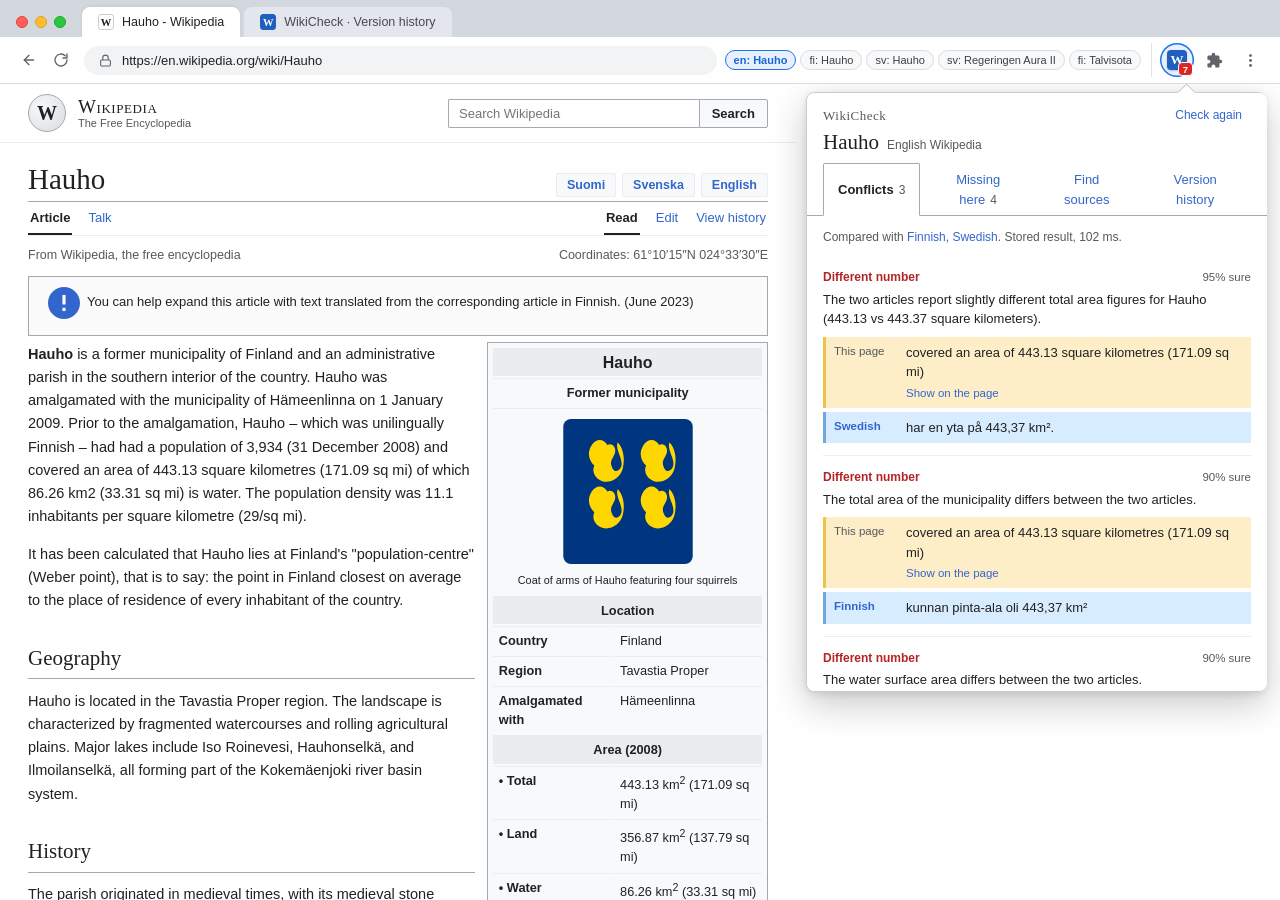
==== commit 8c879cab: "Final merge of the day" ====
--- a/index.html
+++ b/index.html
@@ -15930,6 +15930,7 @@
     document.getElementById("wikiEditTab").classList.remove("active");
     document.getElementById("wikiHistoryTab").classList.remove("active");
     renderWikipediaPage(key);
+    setHeader();
     checkData = null;
     checkKey = "";
     if (initialMode) {
